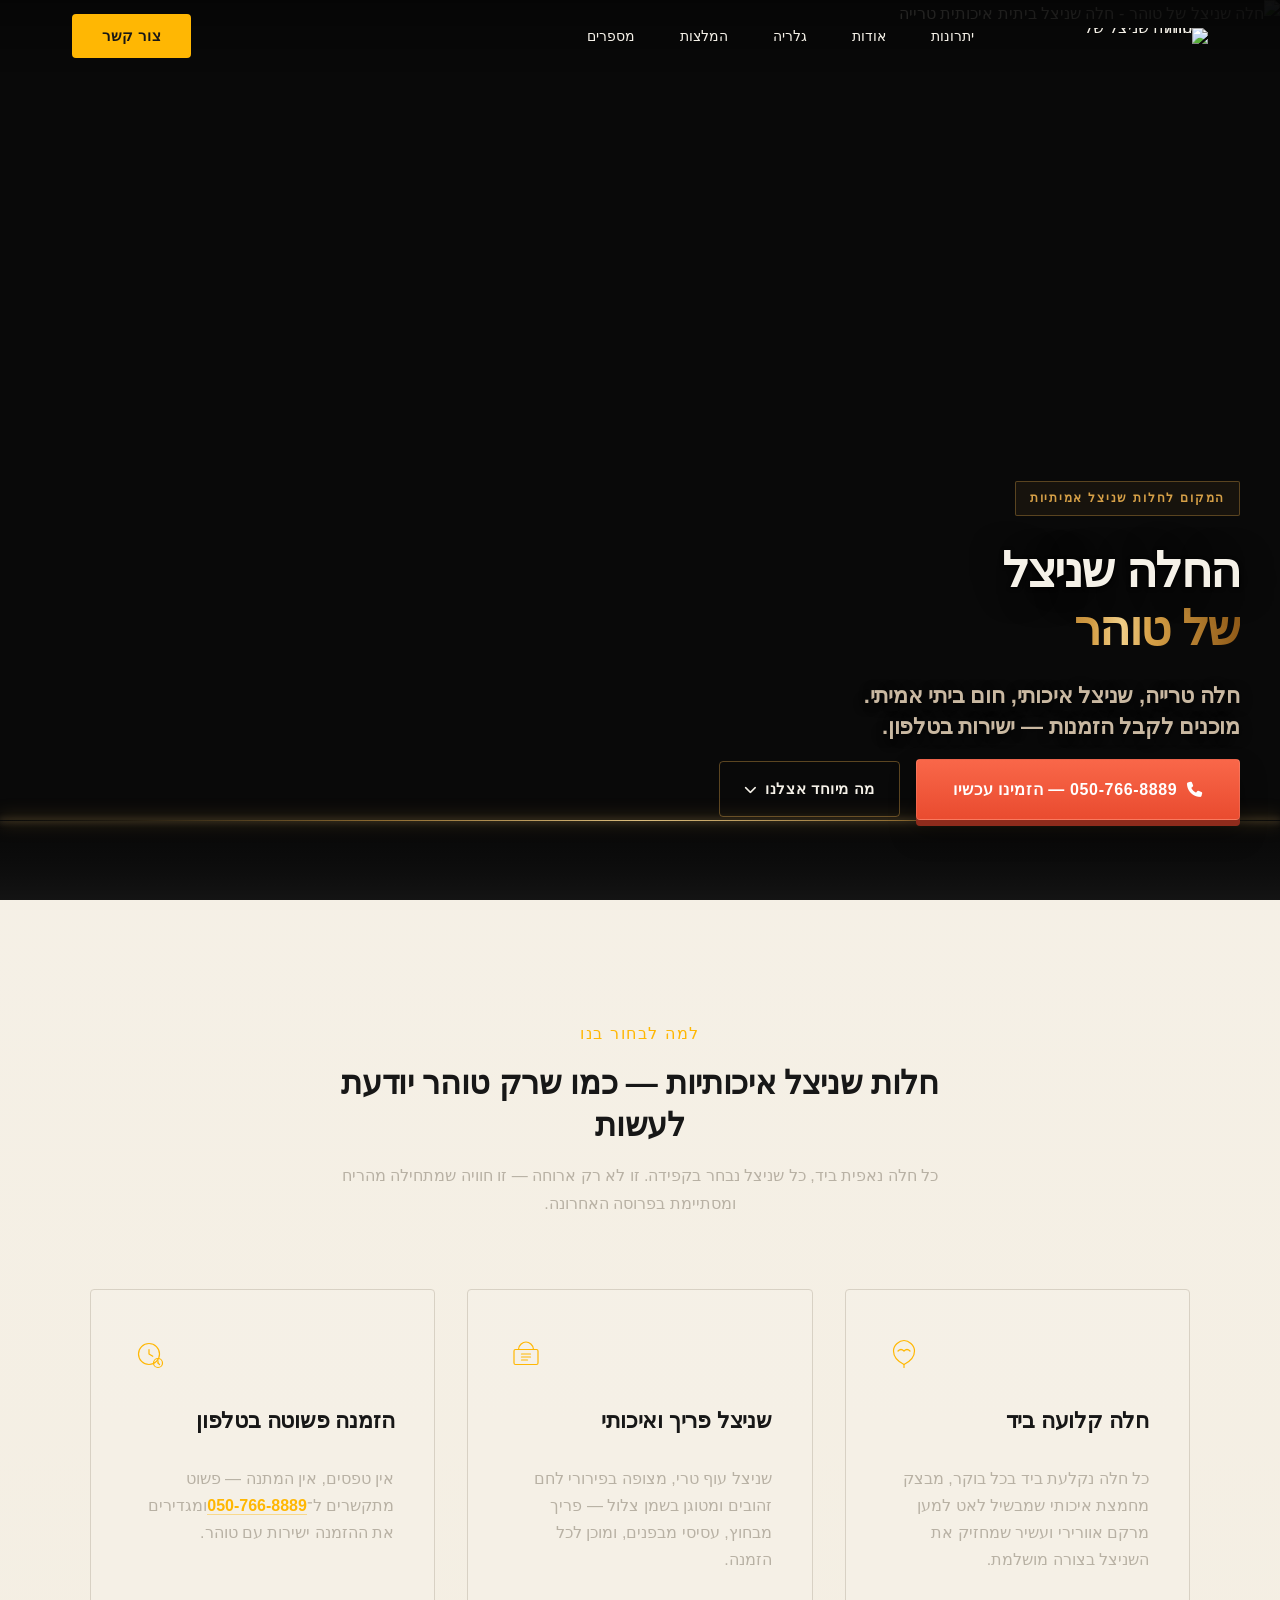
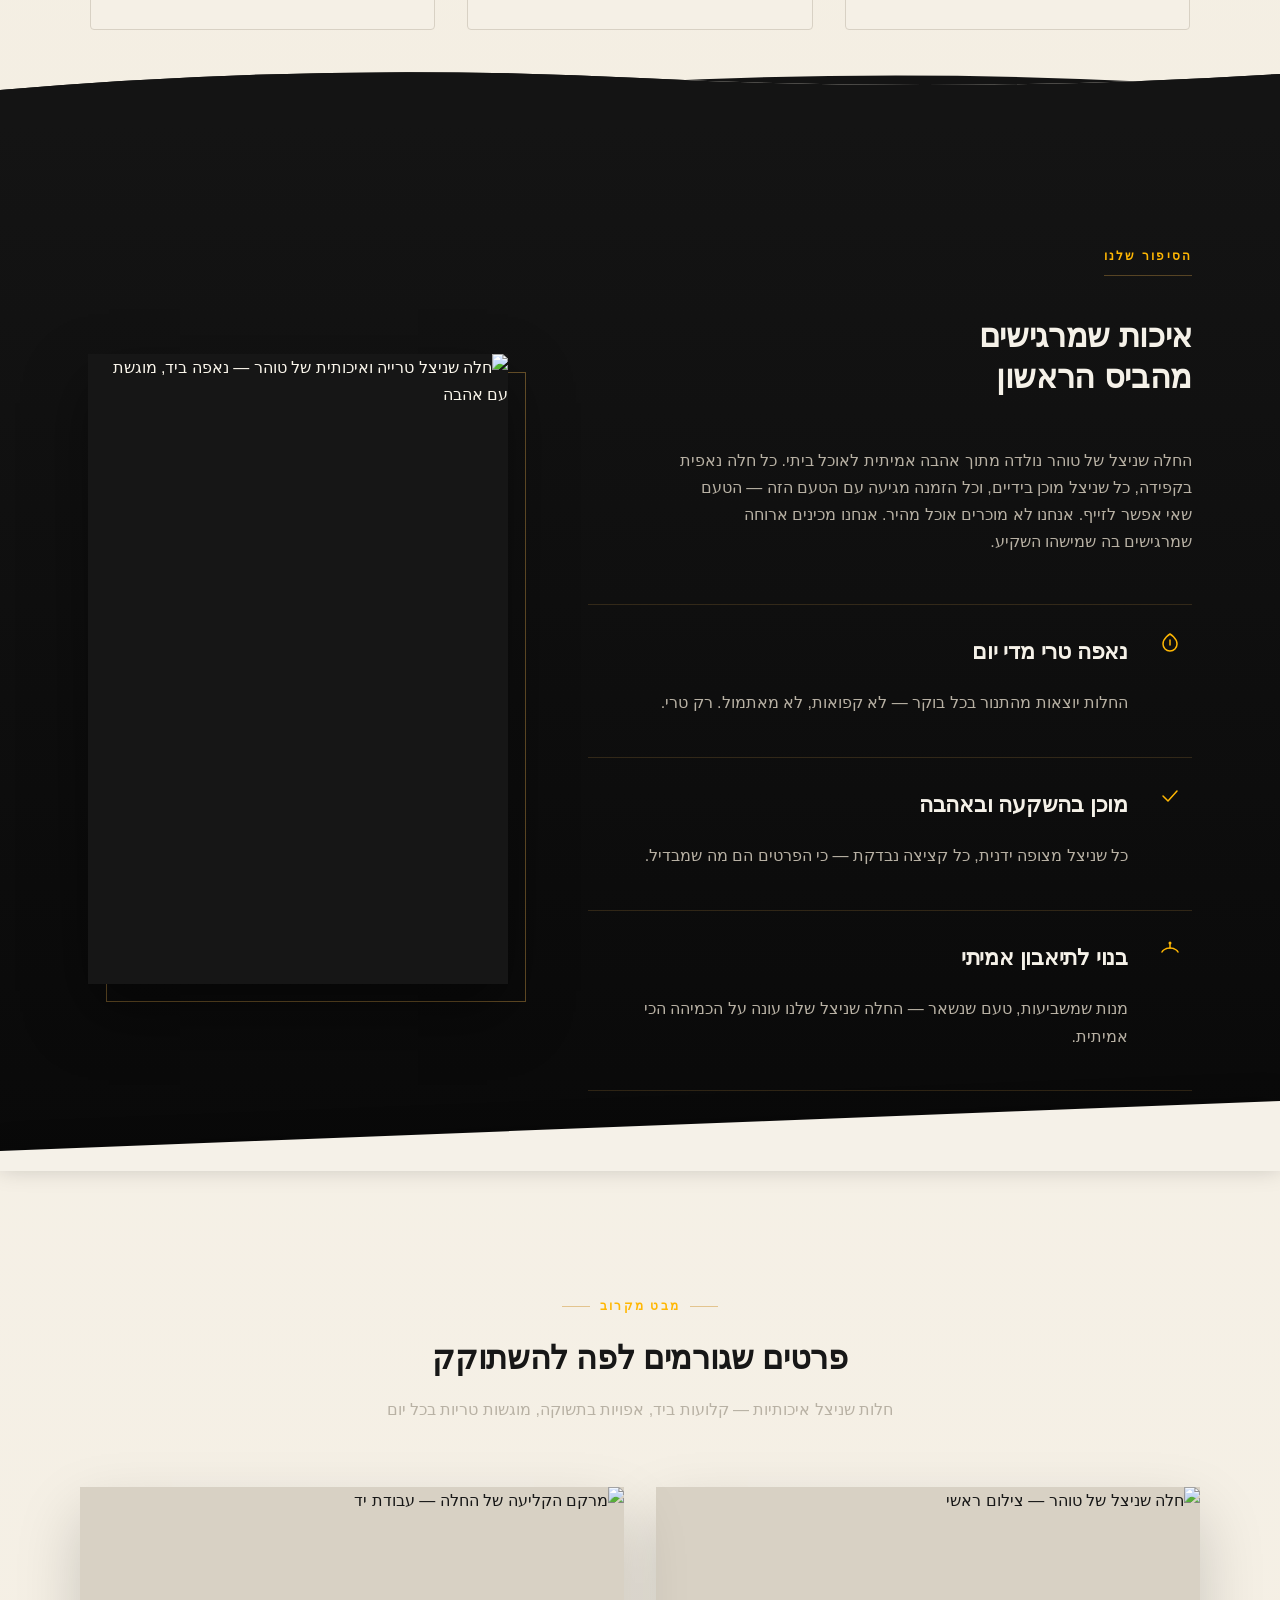
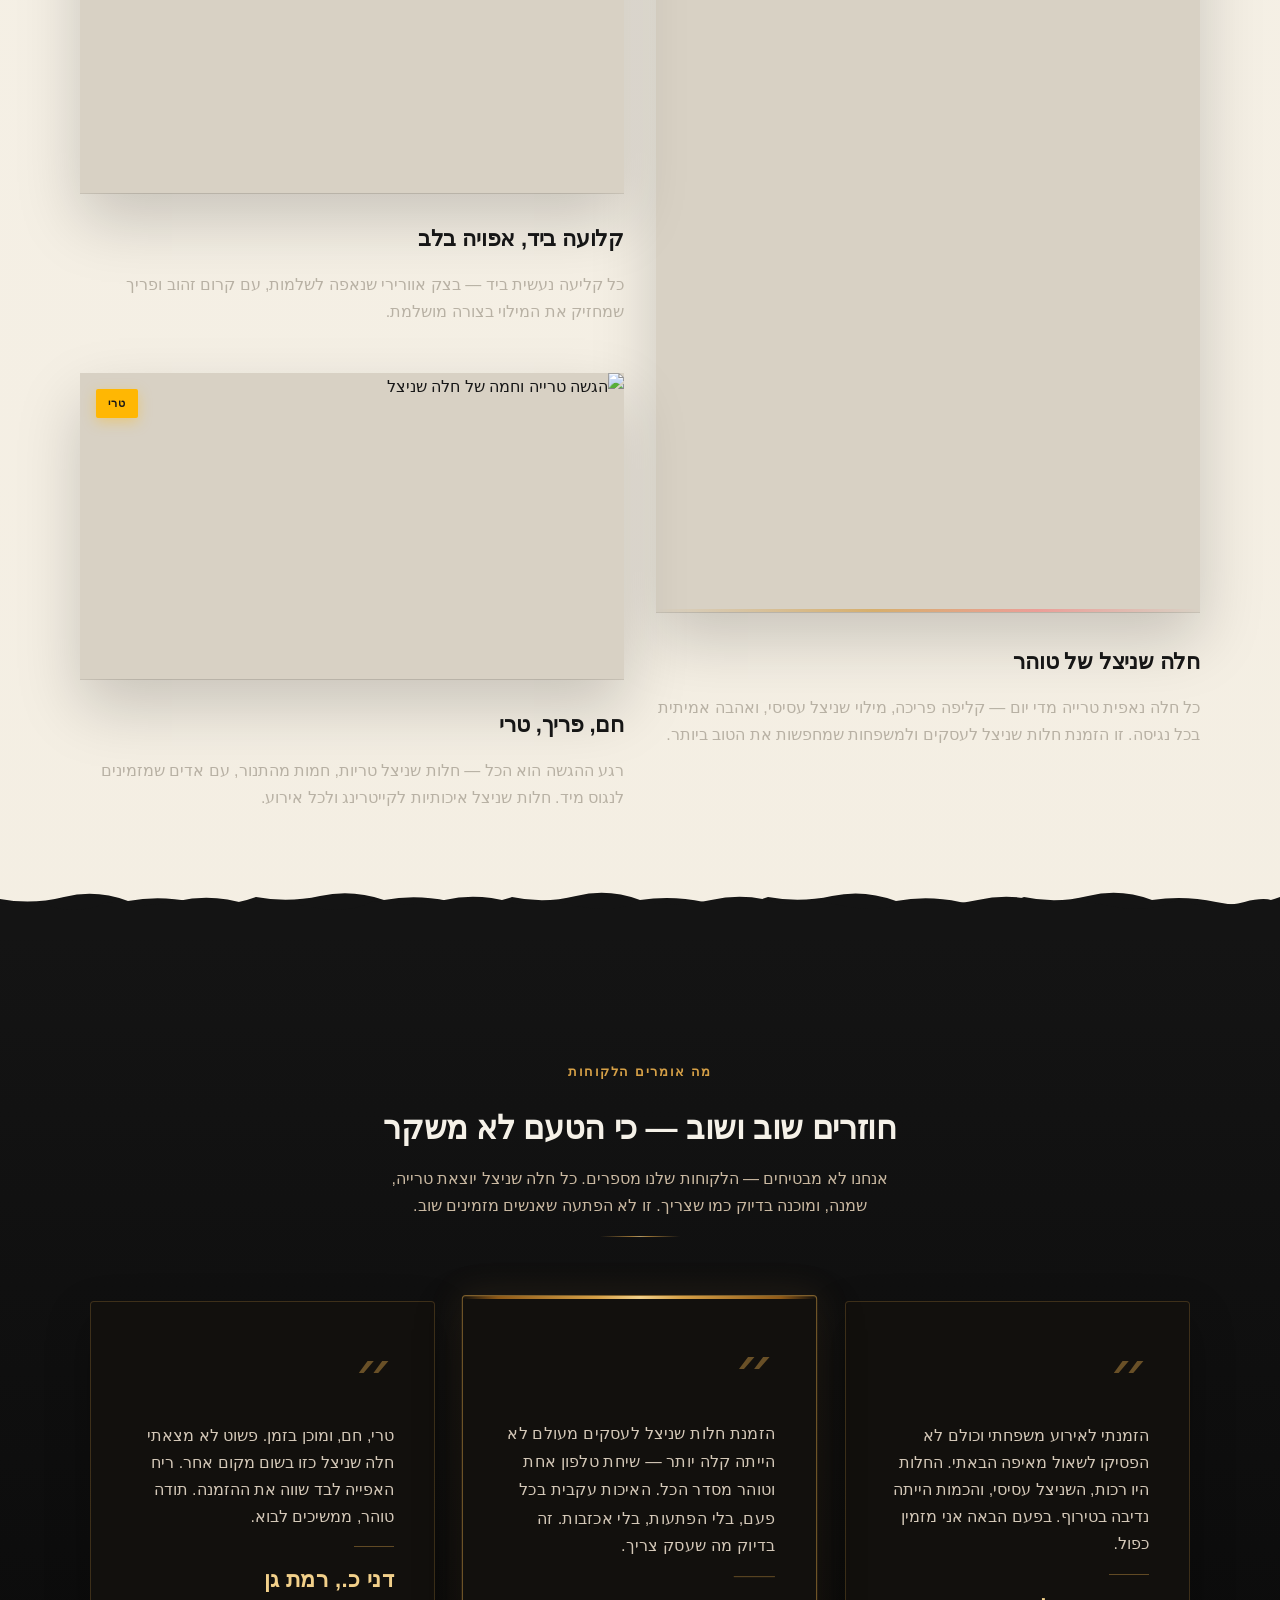
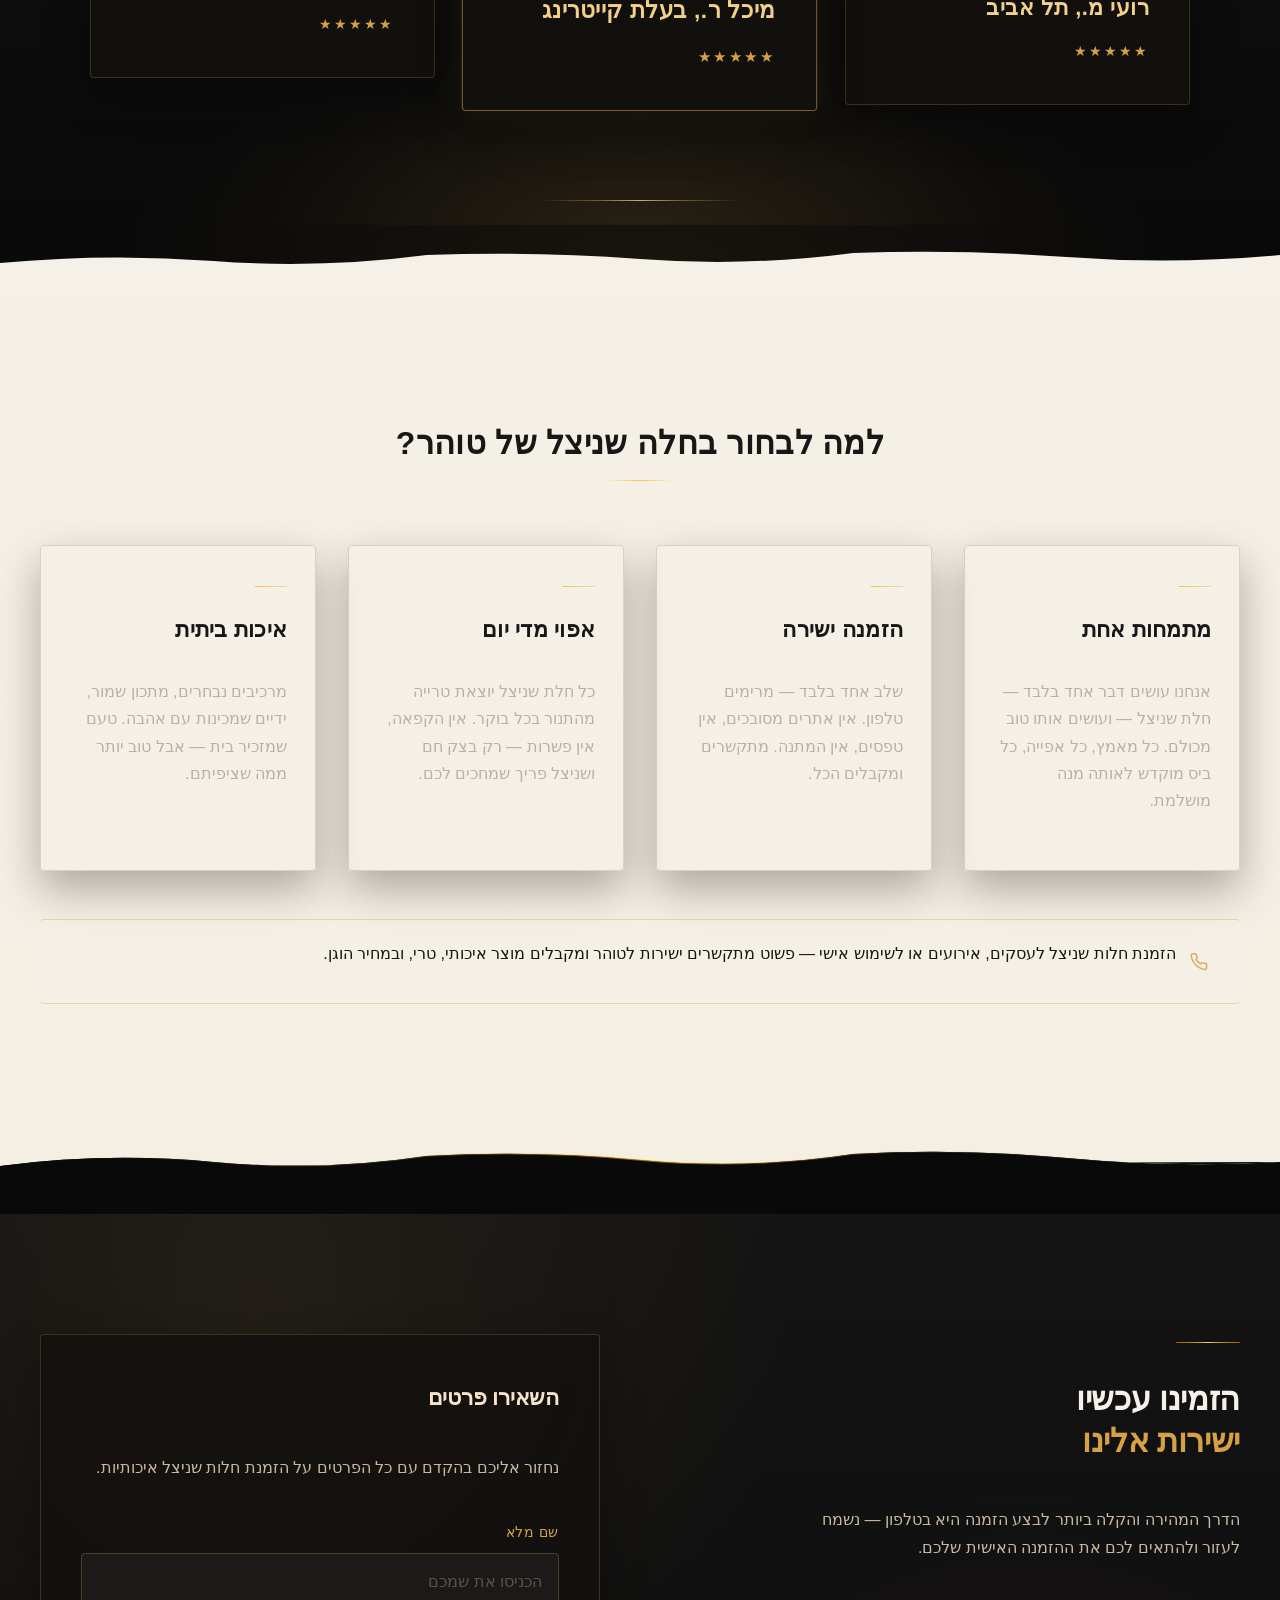
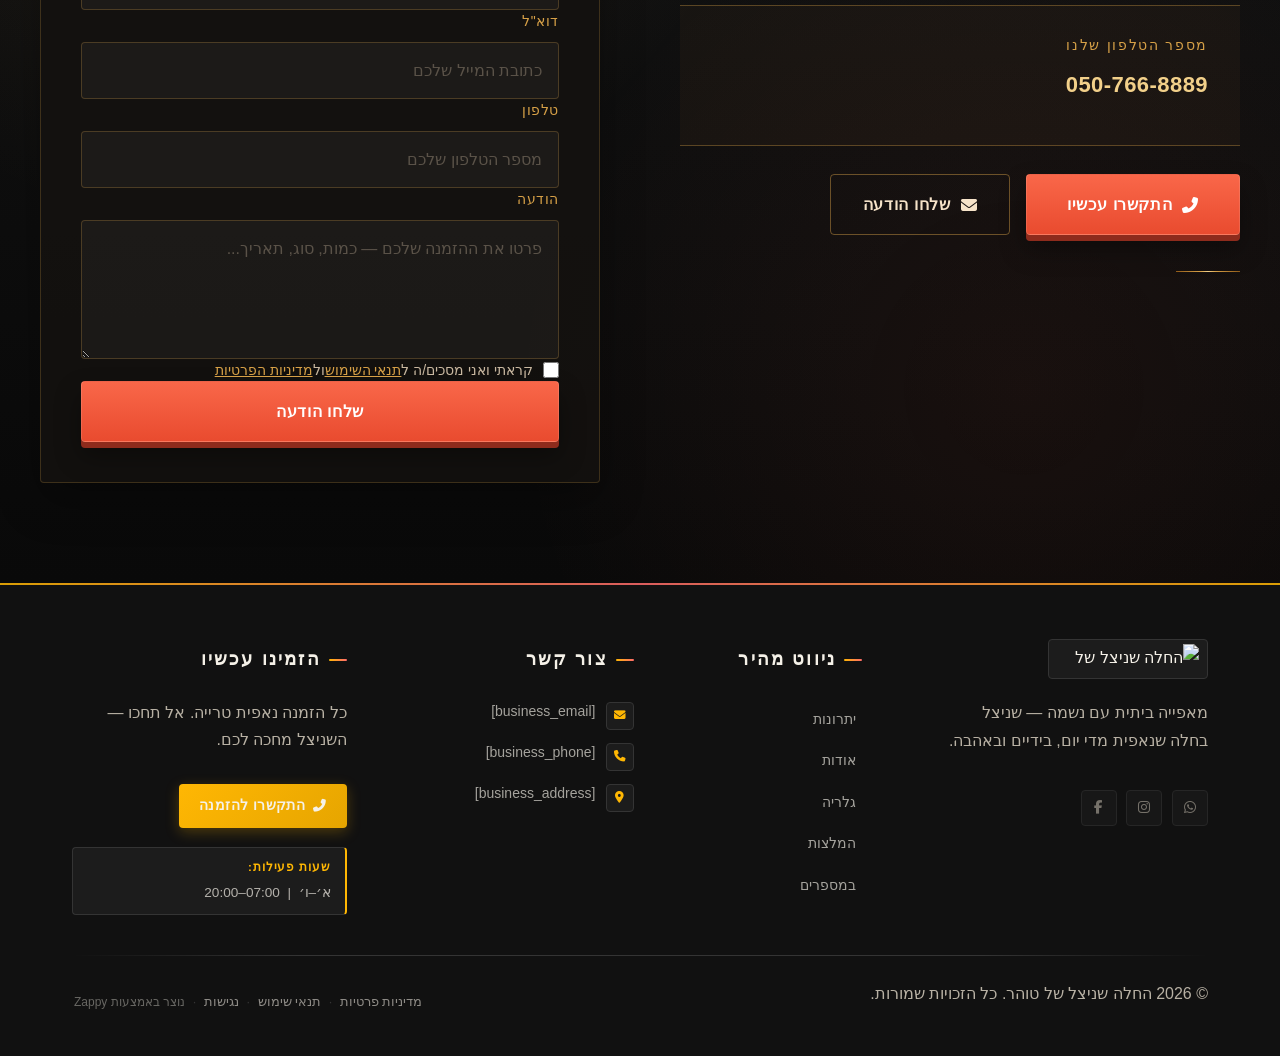
==== public/index.html @ bb857f39 "Background sync: Progressive GitHub Sync" ====
<!doctype html><html dir="rtl" lang="he"><head><meta charset="UTF-8"><meta content="width=device-width,initial-scale=1" name="viewport"><meta content="index, follow" name="robots"><title>הזמנת חלות שניצל לעסקים — החלה שניצל של טוהר</title><meta content="A premium challah schnitzel ordering page for &#39;Tohar&#39;s Schnitzel Challah&#39; – a bakery specializing in high-quality schnitzel challahs. The brand emphasizes quali" name="description"><meta content="הזמנת חלות שניצל לעסקים, חלות שניצל איכותיות לקייטרינג, אספקת חלות שניצל בכמויות גדולות, חלות שניצל" name="keywords"><link href="/assets/favicon.ico" rel="icon" type="image/x-icon"><link href="/assets/favicon-16x16.png" rel="icon" type="image/png" sizes="16x16"><link href="/assets/favicon-32x32.png" rel="icon" type="image/png" sizes="32x32"><link href="/assets/favicon-48x48.png" rel="icon" type="image/png" sizes="48x48"><link href="/assets/favicon-192x192.png" rel="icon" type="image/png" sizes="192x192"><link href="/assets/favicon-512x512.png" rel="icon" type="image/png" sizes="512x512"><link href="/assets/apple-touch-icon.png" rel="apple-touch-icon"><script>!function(){"use strict";var t="921bb6df-24d6-477a-8ef3-e7ccaa4b48f3",e="https://api.zappy5.com/api/analytics/track",a=18e5,n=2592e6,o=!0,i=!0,r=!0;var s=function(){var e="zappy_visitor_"+t,a=null;try{if(a=localStorage.getItem(e)){var o=JSON.parse(a),i=Date.now();if(i-o.created<n)return o.lastSeen=i,localStorage.setItem(e,JSON.stringify(o)),o.id}}catch(t){console.warn("Zappy Analytics: LocalStorage not available")}var r="zv_"+Date.now()+"_"+Math.random().toString(36).substr(2,9);try{localStorage.setItem(e,JSON.stringify({id:r,created:Date.now(),lastSeen:Date.now()}))}catch(t){}return r}(),c=function(){var e="zappy_session_"+t,n=null;try{if(n=sessionStorage.getItem(e)){var o=JSON.parse(n),i=Date.now();if(i-o.timestamp<a)return o.timestamp=i,sessionStorage.setItem(e,JSON.stringify(o)),o.id}}catch(t){console.warn("Zappy Analytics: SessionStorage not available")}var r="zs_"+Date.now()+"_"+Math.random().toString(36).substr(2,9);try{sessionStorage.setItem(e,JSON.stringify({id:r,timestamp:Date.now()}))}catch(t){}return r}();function l(a,n){n=n||{};var o={website_id:t,event_type:a,page_path:window.location.pathname,referrer:document.referrer||"direct",visitor_id:s,session_id:c,metadata:n};if(navigator.sendBeacon){var i=new Blob([JSON.stringify(o)],{type:"application/json"});navigator.sendBeacon(e,i)}else fetch(e,{method:"POST",headers:{"Content-Type":"application/json"},body:JSON.stringify(o),keepalive:!0}).catch(function(t){console.warn("Zappy Analytics: Failed to track event",t)})}o&&l("pageview",{title:document.title,url:window.location.href}),i&&document.addEventListener("click",function(t){var e=t.target;if("BUTTON"===e.tagName||e.closest("button")){var a="BUTTON"===e.tagName?e:e.closest("button");l("click",{element:"button",text:a.textContent.trim().substring(0,100),id:a.id||null,class:a.className||null})}else if("A"===e.tagName||e.closest("a")){var n="A"===e.tagName?e:e.closest("a");l("navigation",{element:"link",text:n.textContent.trim().substring(0,100),href:n.href,external:n.hostname!==window.location.hostname})}},!0),r&&document.addEventListener("submit",function(t){var e=t.target;l("form_submit",{form_id:e.id||null,form_name:e.name||null,form_action:e.action||null,form_method:e.method||"GET"})},!0);var d=Date.now();window.addEventListener("beforeunload",function(){l("page_unload",{time_on_page:Math.floor((Date.now()-d)/1e3),page_path:window.location.pathname})}),window.zappyAnalytics={track:l,getVisitorId:function(){return s},getSessionId:function(){return c}}}()</script><meta content="הזמנת חלות שניצל לעסקים — החלה שניצל של טוהר" property="og:title"><meta content="A premium challah schnitzel ordering page for &#39;Tohar&#39;s Schnitzel Challah&#39; – a bakery specializing in high-quality schnitzel challahs. The brand emphasizes quali" property="og:description"><meta content="summary_large_image" name="twitter:card"><meta content="הזמנת חלות שניצל לעסקים — החלה שניצל של טוהר" name="twitter:title"><meta content="A premium challah schnitzel ordering page for &#39;Tohar&#39;s Schnitzel Challah&#39; – a bakery specializing in high-quality schnitzel challahs. The brand emphasizes quali" name="twitter:description"><meta content="website" property="og:type"><meta content="he_IL" property="og:locale"><link href="https://cdnjs.cloudflare.com/ajax/libs/font-awesome/6.4.0/css/all.min.css" rel="stylesheet"><link href="/assets/favicon.ico" rel="icon" type="image/x-icon"><link href="/assets/favicon-16x16.png" rel="icon" type="image/png" sizes="16x16"><link href="/assets/favicon-32x32.png" rel="icon" type="image/png" sizes="32x32"><link href="/assets/favicon-48x48.png" rel="icon" type="image/png" sizes="48x48"><link href="/assets/favicon-192x192.png" rel="icon" type="image/png" sizes="192x192"><link href="/assets/favicon-512x512.png" rel="icon" type="image/png" sizes="512x512"><link href="/assets/apple-touch-icon.png" rel="apple-touch-icon"><link href="https://cdn.jsdelivr.net/npm/vanilla-cookieconsent@3/dist/cookieconsent.css" rel="stylesheet"><script src="https://cdn.jsdelivr.net/npm/vanilla-cookieconsent@3/dist/cookieconsent.umd.js"></script><script src="https://cdn.jsdelivr.net/gh/mickidum/acc_toolbar/acctoolbar/acctoolbar.min.js"></script><link href="/styles.css" rel="stylesheet"><style id="zappy-dropdown-submenu-styles">#navMenu li:has(.sub-menu),.nav-menu li:has(.sub-menu),.navbar li:has(.sub-menu),nav li:has(.sub-menu){position:relative}#navMenu .sub-menu,.nav-menu .sub-menu,.navbar .sub-menu,nav .sub-menu{display:block!important;position:absolute!important;top:100%;left:0;min-width:220px;background:#fff;border-radius:8px;box-shadow:0 8px 25px rgba(0,0,0,.15);padding:8px 0;opacity:0;visibility:hidden;transform:translateY(10px);transition:all .3s ease;z-index:1000;list-style:none;pointer-events:none}#navMenu li:hover>.sub-menu,.nav-menu li:hover>.sub-menu,.navbar li:hover>.sub-menu,nav li:hover>.sub-menu{opacity:1!important;visibility:visible!important;transform:translateY(0)!important;pointer-events:auto!important}.sub-menu li{list-style:none;margin:0;padding:0}.sub-menu a{display:block!important;padding:10px 16px!important;color:var(--text-dark,#333)!important;font-weight:500;text-decoration:none;white-space:nowrap;transition:background-color .2s}.sub-menu .zappy-nav-child>a{padding-left:28px!important;font-size:.9em!important;opacity:.85!important}[dir=rtl] .sub-menu .zappy-nav-child>a,html[lang=ar] .sub-menu .zappy-nav-child>a,html[lang=he] .sub-menu .zappy-nav-child>a{padding-left:10px!important;padding-right:28px!important}.sub-menu .zappy-nav-parent>a{font-weight:600!important}.sub-menu a:hover{background-color:#f5f5f5}[dir=rtl] .nav-menu .sub-menu,[dir=rtl] .navbar .sub-menu,[dir=rtl] nav .sub-menu,html[lang=ar] .nav-menu .sub-menu,html[lang=ar] .navbar .sub-menu,html[lang=ar] nav .sub-menu,html[lang=he] .nav-menu .sub-menu,html[lang=he] .navbar .sub-menu,html[lang=he] nav .sub-menu{left:auto!important;right:0!important}.sub-menu:empty,.sub-menu:not(:has(li)):not(:has(> a)),.sub-menu:not(:has(li:not(.zappy-hidden-menu-item))):not(:has(> a)){display:none!important;opacity:0!important;visibility:hidden!important;pointer-events:none!important}li:has(.menu-group-title):hover>.sub-menu{opacity:1!important;visibility:visible!important;transform:translateY(0)!important;pointer-events:auto!important}#navMenu>li>.menu-group-title,.nav-menu>li>.menu-group-title{display:inline-block;padding:.5rem 1rem;cursor:default;user-select:none}@media (max-width:768px){#navMenu .sub-menu,.nav-menu .sub-menu,.navbar .sub-menu,nav .sub-menu{position:static!important;transform:none!important;box-shadow:none!important;background:0 0!important;max-height:0;overflow:hidden;opacity:0;visibility:hidden;transition:max-height .3s ease,opacity .3s ease;padding:0!important;border-radius:0!important}#navMenu .sub-menu.mobile-expanded,.nav-menu .sub-menu.mobile-expanded,.navbar .sub-menu.mobile-expanded{max-height:none!important;overflow-y:visible!important;opacity:1!important;visibility:visible!important;padding:8px 0 8px 16px!important}[dir=rtl] .sub-menu.mobile-expanded,html[lang=he] .sub-menu.mobile-expanded{padding:8px 16px 8px 0!important}#navMenu li:hover>.sub-menu,.nav-menu li:hover>.sub-menu,.navbar li:hover>.sub-menu,nav li:hover>.sub-menu{opacity:0;visibility:hidden;pointer-events:none}#navMenu li>.sub-menu.mobile-expanded,.nav-menu li>.sub-menu.mobile-expanded,.navbar li>.sub-menu.mobile-expanded,nav li>.sub-menu.mobile-expanded{opacity:1!important;visibility:visible!important;pointer-events:auto!important}#navMenu li:has(.sub-menu),.nav-menu li:has(.sub-menu),.navbar li:has(.sub-menu),nav li:has(.sub-menu){display:flex!important;flex-wrap:wrap!important;align-items:center!important;position:relative!important;min-height:44px!important}#navMenu li:has(.sub-menu)>a,.nav-menu li:has(.sub-menu)>a,.navbar li:has(.sub-menu)>a,nav li:has(.sub-menu)>a{flex:1!important;min-width:0!important}#navMenu li:has(.sub-menu)>.menu-group-title,.nav-menu li:has(.sub-menu)>.menu-group-title,.navbar li:has(.sub-menu)>.menu-group-title,nav li:has(.sub-menu)>.menu-group-title{flex:1!important;min-width:0!important;padding:0!important;line-height:inherit!important}#navMenu li:has(.sub-menu)>.sub-menu,.nav-menu li:has(.sub-menu)>.sub-menu,.navbar li:has(.sub-menu)>.sub-menu,nav li:has(.sub-menu)>.sub-menu{flex-basis:100%!important;width:100%!important}#navMenu li:has(.sub-menu)>a [class*=arrow],#navMenu li:has(.sub-menu)>a [class*=chevron],.nav-menu li:has(.sub-menu)>a .fa-angle-down,.nav-menu li:has(.sub-menu)>a .fa-chevron-down,.nav-menu li:has(.sub-menu)>a [class*=arrow],.nav-menu li:has(.sub-menu)>a [class*=chevron],nav li:has(.sub-menu)>a [class*=arrow],nav li:has(.sub-menu)>a [class*=chevron]{display:none!important;visibility:hidden!important}.mobile-submenu-toggle{display:flex!important;align-items:center!important;justify-content:center!important;width:44px!important;height:auto!important;background:0 0!important;border:none!important;cursor:pointer!important;color:var(--text-light)!important;position:static!important;flex-shrink:0!important;align-self:stretch!important;z-index:2!important;padding:0!important;margin:0!important}.mobile-submenu-toggle::after{content:''!important;width:0!important;height:0!important;border-left:6px solid transparent!important;border-right:6px solid transparent!important;border-top:7px solid currentColor!important;transition:transform .3s ease!important}.mobile-submenu-toggle.expanded::after{transform:rotate(180deg)!important}.sub-menu a{padding:10px 0!important;display:block!important;color:var(--text-light)!important;white-space:normal!important}.sub-menu .zappy-nav-child>a{padding-left:28px!important;font-size:.9em!important;opacity:.85!important}[dir=rtl] .sub-menu .zappy-nav-child>a,html[lang=ar] .sub-menu .zappy-nav-child>a,html[lang=he] .sub-menu .zappy-nav-child>a{padding-left:0!important;padding-right:28px!important}.sub-menu .zappy-nav-parent>a{font-weight:600!important}#navMenu.active,.nav-menu.active{max-width:100vw!important;overflow-x:hidden!important;box-sizing:border-box!important}.navbar .sub-menu li a,.zappy-products-dropdown .sub-menu a,nav.navbar .sub-menu li a{color:var(--text-light)!important}}@media (min-width:769px){.mobile-submenu-toggle{display:none!important}}</style><style id="mobile-lang-menu-deployed-css">@media (max-width:768px){.lang-switcher,.nav-container .lang-switcher,.nav-cta-container .lang-switcher,.nav-ecommerce-icons .lang-switcher,.nav-icons-left .lang-switcher,.navbar .lang-switcher,.navbar .nav-cta-container .lang-switcher{display:none!important}.mobile-lang-menu{width:100%;border-top:1px solid rgba(128,128,128,.2);padding:8px 0 0 0;margin-top:8px}.mobile-lang-toggle{display:flex!important;align-items:center;justify-content:space-between;width:100%;padding:12px 16px;background:0 0;border:none;cursor:pointer;font-size:15px;color:inherit;font-family:inherit}.mobile-lang-toggle::after{content:'';display:inline-block;width:8px;height:8px;border-right:2px solid currentColor;border-bottom:2px solid currentColor;transform:rotate(45deg);transition:transform .3s ease;margin-left:8px}.mobile-lang-toggle.expanded::after{transform:rotate(-135deg)}.mobile-lang-options{max-height:0;overflow:hidden;transition:max-height .3s ease}.mobile-lang-options.expanded{max-height:300px}.mobile-lang-option{display:flex!important;align-items:center;gap:10px;padding:10px 24px;text-decoration:none;color:inherit;font-size:14px;font-family:inherit}.mobile-lang-option:hover{background:rgba(128,128,128,.1)}.mobile-lang-option.active{font-weight:600;opacity:.7;pointer-events:none}.mobile-lang-option img{width:20px;height:20px;border-radius:50%}}@media (min-width:769px){.mobile-lang-menu{display:none!important}}</style><style id="zappy-widget-visibility">#mic-access-tool-box,#mic-access-tool-general-button,#mic-init-access-tool #mic-access-tool-box,#mic-init-access-tool #mic-access-tool-general-button,#mic-init-access-tool .mic-access-tool-general-button,._access-icon,._access-menu,.mic-access-tool-box,.mic-access-tool-general-button,div[id*=mic-access-tool-box]{display:none!important;visibility:hidden!important;opacity:0!important;pointer-events:none!important}</style></head><body><nav class="navbar" dir="rtl"><button class="mobile-toggle" aria-label="Menu" id="mobileToggle"><svg viewBox="0 0 24 24" fill="none" height="24" width="24" class="hamburger-icon"><path d="M3 12h18M3 6h18M3 18h18" stroke="currentColor" stroke-width="2" stroke-linecap="round"></path></svg><svg viewBox="0 0 24 24" fill="none" height="24" width="24" class="close-icon" style="display:none"><path d="M18 6L6 18M6 6l12 12" stroke="currentColor" stroke-width="2" stroke-linecap="round"></path></svg></button><button class="phone-header-btn" aria-label="Call" data-phone="0507668889"><svg viewBox="0 0 24 24" fill="currentColor" height="20" width="20"><path d="M22 16.92v3a2 2 0 0 1-2.18 2 19.79 19.79 0 0 1-8.63-3.07 19.5 19.5 0 0 1-6-6 19.79 19.79 0 0 1-3.07-8.67A2 2 0 0 1 4.11 2h3a2 2 0 0 1 2 1.72 12.84 12.84 0 0 0 .7 2.81 2 2 0 0 1-.45 2.11L8.09 9.91a16 16 0 0 0 6 6l1.27-1.27a2 2 0 0 1 2.11-.45 12.84 12.84 0 0 0 2.81.7A2 2 0 0 1 22 16.92z"></path></svg></button><div class="nav-container"><div class="nav-right-group"><div class="nav-brand"><a href="/" class="logo-link"><img alt="החלה שניצל של טוהר" src="/assets/business-logo.webp" class="logo"></a></div><ul class="nav-menu" id="navMenu"><li><a href="#features">יתרונות</a></li><li><a href="#about">אודות</a></li><li><a href="#gallery">גלריה</a></li><li><a href="#testimonials">המלצות</a></li><li><a href="#stats">מספרים</a></li></ul></div><div class="nav-cta-container"><a href="#contact" class="nav-cta-btn">צור קשר</a></div></div></nav><script>window.addEventListener("load",function(){const e=document.querySelector(".navbar, nav, header");if(!e)return void console.log("[Navbar] Navbar element not found");let t=document.getElementById("mobileToggle")||document.querySelector(".mobile-toggle")||document.querySelector(".hamburger")||document.querySelector(".hamburger-menu")||document.querySelector(".menu-toggle")||document.querySelector(".burger-menu")||document.querySelector('[aria-label="Menu"]')||document.querySelector('[aria-label="תפריט"]');const o=document.querySelector(".phone-header-btn"),n=window.getComputedStyle(e);let r=n.backgroundColor;if(console.log("[Navbar] Initial navbar background:",r),"transparent"===r||"rgba(0, 0, 0, 0)"===r||r.startsWith("rgba")&&r.includes(", 0)")){const e=n.backgroundImage;if(e&&"none"!==e)console.log("[Navbar] Navbar has background image/gradient, using dark text"),r="rgb(240, 240, 240)";else{const e=window.getComputedStyle(document.body).backgroundColor;console.log("[Navbar] Navbar transparent, using body background:",e),r=e}}const i=r.match(/\d+/g);if(i&&i.length>=3){const e=(.299*parseInt(i[0])+.587*parseInt(i[1])+.114*parseInt(i[2]))/255;console.log("[Navbar] Mobile button colors preserved from Claude CSS (luminance:",e.toFixed(2)+")");const n=document.createElement("style");n.id="zappy-mobile-nav-fix";document.documentElement.lang;document.documentElement.dir,n.textContent='\n        /* Hide mobile buttons on desktop, show only on mobile */\n        @media (min-width: 769px) {\n          .mobile-toggle,\n          .phone-header-btn {\n            display: none !important;\n          }\n        }\n        \n        /* Show and position mobile buttons correctly on mobile */\n        @media (max-width: 768px) {\n          .mobile-toggle,\n          .phone-header-btn {\n            position: absolute !important;\n            top: 50% !important;\n            transform: translateY(-50%) !important;\n            z-index: 1001 !important;\n            display: flex !important;\n            align-items: center !important;\n            justify-content: center !important;\n            width: 36px !important;\n            height: 36px !important;\n            border-radius: 50% !important;\n            border: none !important;\n            cursor: pointer !important;\n            padding: 6px !important;\n            background: none !important;\n            color: var(--nav-text, var(--text-light)) !important;\n          }\n          \n          /* LTR positioning (default): hamburger LEFT, phone RIGHT */\n          html:not([dir="rtl"]):not([lang="he"]):not([lang="ar"]) .mobile-toggle,\n          html[dir="ltr"] .mobile-toggle {\n            left: 12px !important;\n            right: auto !important;\n          }\n          html:not([dir="rtl"]):not([lang="he"]):not([lang="ar"]) .phone-header-btn,\n          html[dir="ltr"] .phone-header-btn {\n            right: 12px !important;\n            left: auto !important;\n          }\n          \n          /* RTL positioning: hamburger RIGHT, phone LEFT */\n          html[dir="rtl"] .mobile-toggle,\n          html[lang="he"] .mobile-toggle,\n          html[lang="ar"] .mobile-toggle {\n            right: 12px !important;\n            left: auto !important;\n          }\n          html[dir="rtl"] .phone-header-btn,\n          html[lang="he"] .phone-header-btn,\n          html[lang="ar"] .phone-header-btn {\n            left: 12px !important;\n            right: auto !important;\n          }\n          \n          /* CRITICAL: Ensure nav-container has min-height on mobile */\n          /* All children are positioned absolutely/fixed on mobile, so height:auto collapses to 0 */\n          .nav-container {\n            min-height: 70px !important;\n            position: relative !important;\n          }\n          \n          /* Ensure SVG icons are properly sized and inherit color */\n          .mobile-toggle svg,\n          .phone-header-btn svg {\n            width: 24px !important;\n            height: 24px !important;\n            /* Don\'t force display - let JavaScript control hamburger/close toggle */\n          }\n          \n          /* Reset nav-cta-container on mobile - remove desktop box-shadow/padding */\n          /* that creates a visible ghost box when CTA button is hidden */\n          .nav-cta-container {\n            box-shadow: none !important;\n            padding: 0 !important;\n          }\n          \n          /* Hide nav-cta-container entirely on mobile when there\'s no lang-switcher */\n          /* (only the CTA button is inside, and it\'s hidden on mobile) */\n          .nav-cta-container:not(:has(.lang-switcher)) {\n            display: none !important;\n          }\n          \n          /* CRITICAL: Prevent hero image fade gradient from bleeding over headline text */\n          /* The .image-fade-gradient has bottom: -30px (extends below parent) */\n          /* On mobile stacked layout, this overlaps the h1 text below the image */\n          .hero-image-column {\n            overflow: hidden !important;\n          }\n          .image-fade-gradient {\n            bottom: 0 !important;\n          }\n          \n          /* Hide desktop language switcher on mobile - hamburger menu handles it */\n          /* High specificity to override stored CSS */\n          .lang-switcher,\n          .nav-cta-container .lang-switcher,\n          .nav-container .lang-switcher,\n          .navbar .lang-switcher,\n          .navbar .nav-cta-container .lang-switcher {\n            display: none !important;\n          }\n        }\n      ';const r=document.getElementById("zappy-mobile-nav-fix");r&&r.remove(),document.head.appendChild(n),console.log("[Navbar] Critical CSS injected for mobile nav positioning");const l=window.innerWidth<=768;if(t){const e=t.querySelector(".hamburger-icon"),o=t.querySelector(".close-icon");e&&(e.style.setProperty("width","24px","important"),e.style.setProperty("height","24px","important"),e.style.setProperty("display","block","important")),o&&(o.style.setProperty("width","24px","important"),o.style.setProperty("height","24px","important"),o.style.setProperty("display","none","important")),l?(t.style.setProperty("position","absolute","important"),t.style.setProperty("top","50%","important"),t.style.setProperty("transform","translateY(-50%)","important"),t.style.setProperty("z-index","1001","important"),t.style.removeProperty("left"),t.style.removeProperty("right"),console.log("[Navbar] Mobile toggle positioning applied (mobile viewport)")):(t.style.removeProperty("position"),t.style.removeProperty("top"),t.style.removeProperty("transform"),t.style.removeProperty("z-index"),t.style.removeProperty("left"),t.style.removeProperty("right"),console.log("[Navbar] Desktop viewport - cleared mobile toggle inline positioning"))}if(o){const e=o.querySelector("svg");e&&(e.style.width="24px",e.style.height="24px",e.setAttribute("width","24"),e.setAttribute("height","24")),l?(o.style.setProperty("position","absolute","important"),o.style.setProperty("top","50%","important"),o.style.setProperty("transform","translateY(-50%)","important"),o.style.setProperty("z-index","1001","important"),o.style.removeProperty("left"),o.style.removeProperty("right"),console.log("[Navbar] Phone button positioning applied (mobile viewport)")):(o.style.removeProperty("position"),o.style.removeProperty("top"),o.style.removeProperty("transform"),o.style.removeProperty("z-index"),o.style.removeProperty("left"),o.style.removeProperty("right"),console.log("[Navbar] Desktop viewport - cleared phone button inline positioning"))}}else console.log("[Navbar] Could not parse background color:",r);t=document.getElementById("mobileToggle")||document.querySelector(".mobile-toggle")||document.querySelector(".hamburger")||document.querySelector(".hamburger-menu")||document.querySelector(".menu-toggle")||document.querySelector(".burger-menu")||document.querySelector('[aria-label="Menu"]')||document.querySelector('[aria-label="תפריט"]');const l=document.getElementById("navMenu")||document.querySelector(".nav-menu")||document.querySelector(".nav-links")||document.querySelector("nav ul:not(.submenu)");if(!t||!l)return void console.log("[Navbar] Mobile toggle or menu not found:",{toggle:!!t,menu:!!l});l.id||(l.id="navMenu"),console.log("[Navbar] Initializing mobile menu...");const a=t.cloneNode(!0);t.parentNode.replaceChild(a,t),a.addEventListener("click",function(e){e.preventDefault(),e.stopPropagation();const t=this.querySelector(".hamburger-icon"),o=this.querySelector(".close-icon");l.classList.contains("active")?(l.classList.remove("active"),t&&t.style.setProperty("display","block","important"),o&&o.style.setProperty("display","none","important"),document.body.style.overflow="",console.log("[Navbar] Menu closed")):(l.classList.add("active"),t&&t.style.setProperty("display","none","important"),o&&o.style.setProperty("display","block","important"),document.body.style.overflow="hidden",console.log("[Navbar] Menu opened"))}),l.querySelectorAll("a").forEach(function(e){e.addEventListener("click",function(){if("#"===this.getAttribute("href"))return;const e=a.querySelector(".hamburger-icon"),t=a.querySelector(".close-icon");l.classList.remove("active"),e&&e.style.setProperty("display","block","important"),t&&t.style.setProperty("display","none","important"),document.body.style.overflow="",console.log("[Navbar] Menu closed (link clicked)")})});var s=l.querySelectorAll(".dropdown-toggle");s.forEach(function(e){e.addEventListener("click",function(e){e.preventDefault(),e.stopPropagation();var t=this.closest(".nav-dropdown");t&&(t.parentNode.querySelectorAll(".nav-dropdown.open").forEach(function(e){e!==t&&e.classList.remove("open")}),t.classList.toggle("open"),console.log("[Navbar] Dropdown toggled:",t.classList.contains("open")?"open":"closed"))})}),document.addEventListener("click",function(e){e.target.closest(".nav-dropdown")||document.querySelectorAll(".nav-dropdown.open").forEach(function(e){e.classList.remove("open")})}),console.log("[Navbar] Dropdown handlers initialized for "+s.length+" dropdowns"),o&&o.addEventListener("click",function(){const e=document.querySelectorAll('a[href^="tel:"]'),t=e.length>0?e[0].getAttribute("href").replace("tel:",""):"[business_phone]";window.location.href="tel:"+t,console.log("[Navbar] Phone button clicked")}),console.log("[Navbar] Mobile menu initialized successfully");const p=function(){const e=document.querySelector(".whatsapp-float");e&&(window.innerWidth>=769?(e.style.setProperty("display","none","important"),e.style.setProperty("visibility","hidden","important"),e.style.setProperty("opacity","0","important"),e.style.setProperty("pointer-events","none","important"),console.log("[WhatsApp] Button hidden on desktop")):(e.style.removeProperty("display"),e.style.removeProperty("visibility"),e.style.removeProperty("opacity"),e.style.removeProperty("pointer-events"),console.log("[WhatsApp] Button visible on mobile")))};let c;p(),window.addEventListener("resize",function(){clearTimeout(c),c=setTimeout(p,100)})})</script><main><section class="index-hero-section" data-layout-spec="בית-hero" dir="rtl" id="hero" data-hero-type="fullscreen-scrim"><div class="index-hero-bg"><img alt="חלה שניצל של טוהר - חלה שניצל ביתית איכותית טרייה" src="/assets/site-index-hero-image-1.webp" data-context="Moody cinematic close-up of a golden challah schnitzel bread on a dark wooden tabletop. The challah is freshly baked with a glossy braided crust, golden-brown color, and crispy schnitzel filling visible through a cross-section cut. Steam rises gently from the warm bread. Rich, dramatic food photography with dark background, warm amber lighting from the side, bokeh depth of field, premium restaurant-quality food styling. The image conveys indulgence, craftsmanship, and late-night craving. Dark tabletop, moody shadows, saffron and warm gold tones." data-placeholder="index-hero-image-1" height="700" width="1200" class="index-hero-img" data-hero-bg="true"></div><div class="index-hero-scrim" aria-hidden="true"></div><div class="index-hero-content"><div class="index-hero-inner"><span class="index-hero-label">המקום לחלות שניצל אמיתיות</span><h1 class="index-hero-h1">החלה שניצל<br><span class="index-hero-h1-accent">של טוהר</span></h1><h3 class="index-hero-subtitle">חלה טרייה, שניצל איכותי, חום ביתי אמיתי.<br>מוכנים לקבל הזמנות — ישירות בטלפון.</h3><div class="index-hero-ctas"><a href="tel:0507668889" class="index-hero-btn-primary"><i class="fa fa-phone" aria-hidden="true"></i>‎050-766-8889 — הזמינו עכשיו</a><a href="#what-makes-us-special" class="index-hero-btn-ghost">מה מיוחד אצלנו<i class="fa fa-chevron-down" aria-hidden="true"></i></a></div></div></div><div class="index-hero-divider-wrapper" aria-hidden="true"><div class="index-hero-gold-line"></div><svg viewBox="0 0 1200 72" aria-hidden="true" xmlns="http://www.w3.org/2000/svg" data-no-icon-edit="true" preserveAspectRatio="none"><defs><linearGradient id="heroFadeGrad" x1="0" x2="0" y1="0" y2="1"><stop offset="0%" stop-color="rgba(9,9,9,0)"></stop><stop offset="100%" stop-color="#141414"></stop></linearGradient></defs><rect height="72" width="1200" x="0" y="0" fill="url(#heroFadeGrad)"></rect></svg></div></section><section class="index-features-section" data-layout-spec="בית-features" dir="rtl" id="features"><div class="index-features-container"><div class="index-features-intro"><p class="index-features-eyebrow">למה לבחור בנו</p><h2 class="index-features-heading">חלות שניצל איכותיות — כמו שרק טוהר יודעת לעשות</h2><p class="index-features-subtext">כל חלה נאפית ביד, כל שניצל נבחר בקפידה. זו לא רק ארוחה — זו חוויה שמתחילה מהריח ומסתיימת בפרוסה האחרונה.</p></div><div class="index-features-grid"><article class="index-features-card"><div class="index-features-card-icon"><svg viewBox="0 0 48 48" aria-hidden="true" xmlns="http://www.w3.org/2000/svg" data-element-type="icon" data-icon-type="svg" fill="none" height="36" width="36" stroke="currentColor" stroke-linecap="round" stroke-linejoin="round" stroke-width="1.6"><path d="M24 6 C18 6 10 12 10 20 C10 28 16 34 24 38 C32 34 38 28 38 20 C38 12 30 6 24 6Z"></path><path d="M16 20 Q20 16 24 20 Q28 16 32 20"></path><line x1="24" x2="24" y1="38" y2="42"></line></svg></div><div class="index-features-card-content"><h3>חלה קלועה ביד</h3><p>כל חלה נקלעת ביד בכל בוקר, מבצק מחמצת איכותי שמבשיל לאט למען מרקם אוורירי ועשיר שמחזיק את השניצל בצורה מושלמת.</p></div></article><article class="index-features-card"><div class="index-features-card-icon"><svg viewBox="0 0 48 48" aria-hidden="true" xmlns="http://www.w3.org/2000/svg" data-element-type="icon" data-icon-type="svg" fill="none" height="36" width="36" stroke="currentColor" stroke-linecap="round" stroke-linejoin="round" stroke-width="1.6"><rect height="20" width="32" x="8" y="18" rx="2"></rect><path d="M14 18 C14 12 20 8 24 8 C28 8 34 12 34 18"></path><line x1="18" x2="30" y1="28" y2="28"></line><line x1="18" x2="30" y1="24" y2="24"></line><line x1="18" x2="26" y1="32" y2="32"></line></svg></div><div class="index-features-card-content"><h3>שניצל פריך ואיכותי</h3><p>שניצל עוף טרי, מצופה בפירורי לחם זהובים ומטוגן בשמן צלול — פריך מבחוץ, עסיסי מבפנים, ומוכן לכל הזמנה.</p></div></article><article class="index-features-card"><div class="index-features-card-icon"><svg viewBox="0 0 48 48" aria-hidden="true" xmlns="http://www.w3.org/2000/svg" data-element-type="icon" data-icon-type="svg" fill="none" height="36" width="36" stroke="currentColor" stroke-linecap="round" stroke-linejoin="round" stroke-width="1.6"><rect height="28" width="28" x="10" y="10" rx="14"></rect><path d="M24 18 L24 24 L29 27"></path><circle cx="36" cy="36" fill="none" r="6"></circle><line x1="36" x2="36" y1="33" y2="36"></line><line x1="36" x2="38" y1="36" y2="38"></line></svg></div><div class="index-features-card-content"><h3>הזמנה פשוטה בטלפון</h3><p>אין טפסים, אין המתנה — פשוט מתקשרים ל־<a href="tel:0507668889" class="index-features-phone-link" dir="ltr">050-766-8889</a>ומגדירים את ההזמנה ישירות עם טוהר.</p></div></article></div></div><div class="index-features-divider-wrapper"><svg viewBox="0 0 1200 72" aria-hidden="true" xmlns="http://www.w3.org/2000/svg" data-no-icon-edit="true" preserveAspectRatio="none"><path d="M0,36 Q300,8 600,24 T1200,20 L1200,36 Q900,12 600,28 T0,36Z" fill="#141414"></path><path d="M0,72 L0,36 Q300,8 600,24 T1200,20 L1200,72 Z" fill="#141414"></path></svg></div></section><section class="index-about-section" data-layout-spec="בית-about" dir="rtl" id="about"><div class="index-about-container"><div class="index-about-content"><div class="index-about-label">הסיפור שלנו</div><h2 class="index-about-heading">איכות שמרגישים<br>מהביס הראשון</h2><p class="index-about-paragraph">החלה שניצל של טוהר נולדה מתוך אהבה אמיתית לאוכל ביתי. כל חלה נאפית בקפידה, כל שניצל מוכן בידיים, וכל הזמנה מגיעה עם הטעם הזה — הטעם שאי אפשר לזייף. אנחנו לא מוכרים אוכל מהיר. אנחנו מכינים ארוחה שמרגישים בה שמישהו השקיע.</p><div class="index-about-promises"><div class="index-about-promise-item"><div class="index-about-promise-icon"><svg viewBox="0 0 22 22" aria-hidden="true" xmlns="http://www.w3.org/2000/svg" data-element-type="icon" data-icon-type="svg" fill="none" height="22" width="22"><path d="M11 2C11 2 4 6 4 12C4 15.866 7.134 19 11 19C14.866 19 18 15.866 18 12C18 6 11 2 11 2Z" stroke="currentColor" stroke-width="1.5" stroke-linejoin="round"></path><path d="M11 8V13" stroke="currentColor" stroke-width="1.5" stroke-linecap="round"></path></svg></div><div class="index-about-promise-text"><h3>נאפה טרי מדי יום</h3><p>החלות יוצאות מהתנור בכל בוקר — לא קפואות, לא מאתמול. רק טרי.</p></div></div><div class="index-about-promise-item"><div class="index-about-promise-icon"><svg viewBox="0 0 22 22" aria-hidden="true" xmlns="http://www.w3.org/2000/svg" data-element-type="icon" data-icon-type="svg" fill="none" height="22" width="22"><path d="M4 11L9 16L18 6" stroke="currentColor" stroke-width="1.5" stroke-linecap="round" stroke-linejoin="round"></path></svg></div><div class="index-about-promise-text"><h3>מוכן בהשקעה ובאהבה</h3><p>כל שניצל מצופה ידנית, כל קציצה נבדקת — כי הפרטים הם מה שמבדיל.</p></div></div><div class="index-about-promise-item"><div class="index-about-promise-icon"><svg viewBox="0 0 22 22" aria-hidden="true" xmlns="http://www.w3.org/2000/svg" data-element-type="icon" data-icon-type="svg" fill="none" height="22" width="22"><path d="M3 14C3 14 5 10 11 10C17 10 19 14 19 14" stroke="currentColor" stroke-width="1.5" stroke-linecap="round"></path><path d="M11 10V6" stroke="currentColor" stroke-width="1.5" stroke-linecap="round"></path><circle cx="11" cy="5" fill="currentColor" r="1.5"></circle></svg></div><div class="index-about-promise-text"><h3>בנוי לתיאבון אמיתי</h3><p>מנות שמשביעות, טעם שנשאר — החלה שניצל שלנו עונה על הכמיהה הכי אמיתית.</p></div></div></div></div><div class="index-about-image-col"><div class="index-about-image-frame"><div class="index-about-image-inner"><img alt="חלה שניצל טרייה ואיכותית של טוהר — נאפה ביד, מוגשת עם אהבה" src="/assets/site-index-about-image-1.webp" data-context="A dramatic close-up of a freshly baked challah schnitzel on a dark wooden surface. The image shows the golden braided challah bread texture with a crispy schnitzel inside, steam rising gently, sesame seeds glistening, with warm cinematic lighting that emphasizes the crust texture, crumb, and crispy coating. Premium food photography, dark moody background, intimate and tactile." data-placeholder="index-about-image-1" height="780" width="520"></div><div class="index-about-image-outline" aria-hidden="true"></div></div></div></div><div class="index-about-divider-wrapper"><svg viewBox="0 0 1200 80" aria-hidden="true" xmlns="http://www.w3.org/2000/svg" data-no-icon-edit="true" preserveAspectRatio="none"><path d="M0,80 L0,60 L1200,10 L1200,80 Z" fill="#F5F1E8"></path></svg></div></section><section class="index-gallery-section" data-layout-spec="בית-gallery" dir="rtl" id="gallery"><div class="index-gallery-container"><div class="index-gallery-header"><span class="index-gallery-eyebrow">מבט מקרוב</span><h2 class="index-gallery-title">פרטים שגורמים לפה להשתוקק</h2><p class="index-gallery-subtitle">חלות שניצל איכותיות — קלועות ביד, אפויות בתשוקה, מוגשות טריות בכל יום</p></div><div class="index-gallery-grid"><article class="index-gallery-tile index-gallery-tile--large"><div class="index-gallery-img-wrap"><img alt="חלה שניצל של טוהר — צילום ראשי" src="/assets/site-index-gallery-image-1.webp" data-context="Full hero shot of a golden schnitzel challah bread — a braided challah loaf with a crispy golden-brown schnitzel filling, sliced open to reveal the juicy interior, resting on a rustic wooden board with sesame seeds scattered around, warm dramatic studio lighting, premium food photography style, dark moody background" data-placeholder="index-gallery-image-1" height="800" width="600"><div class="index-gallery-img-accent" aria-hidden="true"></div></div><div class="index-gallery-caption"><h3 class="index-gallery-caption-title">חלה שניצל של טוהר</h3><p class="index-gallery-caption-text">כל חלה נאפית טרייה מדי יום — קליפה פריכה, מילוי שניצל עסיסי, ואהבה אמיתית בכל נגיסה. זו הזמנת חלות שניצל לעסקים ולמשפחות שמחפשות את הטוב ביותר.</p></div></article><div class="index-gallery-stack"><article class="index-gallery-tile index-gallery-tile--small"><div class="index-gallery-img-wrap"><img alt="מרקם הקליעה של החלה — עבודת יד" src="/assets/site-index-gallery-image-2.webp" data-context="Extreme close-up macro shot of braided challah bread texture — showing the intricate hand-braided dough pattern, golden-brown crust with a slight sheen, sesame seeds embedded in the top, soft warm light revealing the dough texture and craftsmanship, premium bakery food photography" data-placeholder="index-gallery-image-2" height="380" width="600"></div><div class="index-gallery-caption"><h3 class="index-gallery-caption-title">קלועה ביד, אפויה בלב</h3><p class="index-gallery-caption-text">כל קליעה נעשית ביד — בצק אוורירי שנאפה לשלמות, עם קרום זהוב ופריך שמחזיק את המילוי בצורה מושלמת.</p></div></article><article class="index-gallery-tile index-gallery-tile--small"><div class="index-gallery-img-wrap"><img alt="הגשה טרייה וחמה של חלה שניצל" src="/assets/site-index-gallery-image-3.webp" data-context="A freshly baked hot schnitzel challah served on parchment paper, steam rising gently, golden crispy schnitzel peeking out from the soft challah bread, sesame seeds on top, rustic warm setting with soft bokeh background, inviting and appetizing food photography, warm tones" data-placeholder="index-gallery-image-3" height="380" width="600"><div class="index-gallery-fresh-badge" aria-hidden="true"><span>טרי</span></div></div><div class="index-gallery-caption"><h3 class="index-gallery-caption-title">חם, פריך, טרי</h3><p class="index-gallery-caption-text">רגע ההגשה הוא הכל — חלות שניצל טריות, חמות מהתנור, עם אדים שמזמינים לנגוס מיד. חלות שניצל איכותיות לקייטרינג ולכל אירוע.</p></div></article></div></div></div><div class="index-gallery-divider-wrapper"><svg viewBox="0 0 1440 90" aria-hidden="true" xmlns="http://www.w3.org/2000/svg" data-no-icon-edit="true" preserveAspectRatio="none"><path d="M0,90 L0,52 Q36,58 72,50 T144,54 Q180,48 216,55 T288,50 Q324,56 360,49 T432,53 Q468,47 504,54 T576,50 Q612,57 648,49 T720,53 Q756,48 792,55 T864,50 Q900,56 936,49 T1008,54 Q1044,48 1080,55 T1152,50 Q1188,57 1224,49 T1296,53 Q1332,48 1368,55 T1440,50 L1440,90 Z" fill="#141414"></path><path d="M0,90 L0,58 Q30,52 60,60 T120,55 Q160,62 200,54 T280,58 Q310,52 350,60 T420,54 Q460,61 500,53 T580,57 Q610,51 650,59 T720,54 Q760,61 800,53 T880,57 Q910,51 950,59 T1020,54 Q1060,61 1100,53 T1180,57 Q1210,51 1250,59 T1320,54 Q1370,62 1400,55 T1440,58 L1440,90 Z" fill="#141414"></path></svg></div></section><section class="index-testimonials-section" data-layout-spec="בית-testimonials" dir="rtl" id="testimonials"><div class="index-testimonials-container"><div class="index-testimonials-header"><span class="index-testimonials-eyebrow">מה אומרים הלקוחות</span><h2 class="index-testimonials-title">חוזרים שוב ושוב — כי הטעם לא משקר</h2><p class="index-testimonials-intro">אנחנו לא מבטיחים — הלקוחות שלנו מספרים. כל חלה שניצל יוצאת טרייה, שמנה, ומוכנה בדיוק כמו שצריך. זו לא הפתעה שאנשים מזמינים שוב.</p><div class="index-testimonials-gold-rule"></div></div><div class="index-testimonials-grid"><article class="index-testimonials-card"><div class="index-testimonials-quote-mark" aria-hidden="true">״</div><p class="index-testimonials-text">הזמנתי לאירוע משפחתי וכולם לא הפסיקו לשאול מאיפה הבאתי. החלות היו רכות, השניצל עסיסי, והכמות הייתה נדיבה בטירוף. בפעם הבאה אני מזמין כפול.</p><div class="index-testimonials-divider-inner" aria-hidden="true"></div><h3 class="index-testimonials-source">רועי מ., תל אביב</h3><div class="index-testimonials-stars" aria-label="חמישה כוכבים"><span aria-hidden="true">★★★★★</span></div></article><article class="index-testimonials-card index-testimonials-card--featured"><div class="index-testimonials-featured-glow" aria-hidden="true"></div><div class="index-testimonials-quote-mark" aria-hidden="true">״</div><p class="index-testimonials-text">הזמנת חלות שניצל לעסקים מעולם לא הייתה קלה יותר — שיחת טלפון אחת וטוהר מסדר הכל. האיכות עקבית בכל פעם, בלי הפתעות, בלי אכזבות. זה בדיוק מה שעסק צריך.</p><div class="index-testimonials-divider-inner" aria-hidden="true"></div><h3 class="index-testimonials-source">מיכל ר., בעלת קייטרינג</h3><div class="index-testimonials-stars" aria-label="חמישה כוכבים"><span aria-hidden="true">★★★★★</span></div></article><article class="index-testimonials-card"><div class="index-testimonials-quote-mark" aria-hidden="true">״</div><p class="index-testimonials-text">טרי, חם, ומוכן בזמן. פשוט לא מצאתי חלה שניצל כזו בשום מקום אחר. ריח האפייה לבד שווה את ההזמנה. תודה טוהר, ממשיכים לבוא.</p><div class="index-testimonials-divider-inner" aria-hidden="true"></div><h3 class="index-testimonials-source">דני כ., רמת גן</h3><div class="index-testimonials-stars" aria-label="חמישה כוכבים"><span aria-hidden="true">★★★★★</span></div></article></div></div><div class="index-testimonials-spotlight" aria-hidden="true"></div><div class="index-testimonials-bottom-rule" aria-hidden="true"></div><div class="index-testimonials-divider-wrapper"><svg viewBox="0 0 1200 70" aria-hidden="true" xmlns="http://www.w3.org/2000/svg" data-no-icon-edit="true" preserveAspectRatio="none"><path d="M0,70 L0,38 Q100,28 200,36 T400,30 Q500,26 600,34 T800,28 Q900,24 1000,32 T1200,30 L1200,70 Z" fill="var(--bg-light)"></path></svg></div></section><section class="index-stats-section" data-layout-spec="בית-stats" dir="rtl"><div class="index-stats-container"><div class="index-stats-header"><h2 class="index-stats-title">למה לבחור בחלה שניצל של טוהר?</h2><div class="index-stats-title-line" aria-hidden="true"></div></div><div class="index-stats-grid"><article class="index-stat-card"><div class="index-stat-accent-line" aria-hidden="true"></div><h3 class="index-stat-number">מתמחות אחת</h3><p class="index-stat-desc">אנחנו עושים דבר אחד בלבד — חלת שניצל — ועושים אותו טוב מכולם. כל מאמץ, כל אפייה, כל ביס מוקדש לאותה מנה מושלמת.</p></article><article class="index-stat-card"><div class="index-stat-accent-line" aria-hidden="true"></div><h3 class="index-stat-number">הזמנה ישירה</h3><p class="index-stat-desc">שלב אחד בלבד — מרימים טלפון. אין אתרים מסובכים, אין טפסים, אין המתנה. מתקשרים ומקבלים הכל.</p></article><article class="index-stat-card"><div class="index-stat-accent-line" aria-hidden="true"></div><h3 class="index-stat-number">אפוי מדי יום</h3><p class="index-stat-desc">כל חלת שניצל יוצאת טרייה מהתנור בכל בוקר. אין הקפאה, אין פשרות — רק בצק חם ושניצל פריך שמחכים לכם.</p></article><article class="index-stat-card"><div class="index-stat-accent-line" aria-hidden="true"></div><h3 class="index-stat-number">איכות ביתית</h3><p class="index-stat-desc">מרכיבים נבחרים, מתכון שמור, ידיים שמכינות עם אהבה. טעם שמזכיר בית — אבל טוב יותר ממה שציפיתם.</p></article></div><div class="index-stats-strip"><span class="index-stats-strip-icon" aria-hidden="true"><svg viewBox="0 0 24 24" fill="none" height="18" width="18" data-element-type="icon" data-icon-type="svg" stroke="currentColor" stroke-linecap="round" stroke-linejoin="round" stroke-width="2"><path d="M22 16.92v3a2 2 0 0 1-2.18 2 19.79 19.79 0 0 1-8.63-3.07A19.5 19.5 0 0 1 4.69 12 19.79 19.79 0 0 1 1.61 3.18 2 2 0 0 1 3.6 1h3a2 2 0 0 1 2 1.72 12.84 12.84 0 0 0 .7 2.81 2 2 0 0 1-.45 2.11L7.91 8.6a16 16 0 0 0 6 6l.94-.94a2 2 0 0 1 2.11-.45 12.84 12.84 0 0 0 2.81.7A2 2 0 0 1 22 16.92z"></path></svg></span><p class="index-stats-strip-text">הזמנת חלות שניצל לעסקים, אירועים או לשימוש אישי — פשוט מתקשרים ישירות לטוהר ומקבלים מוצר איכותי, טרי, ובמחיר הוגן.</p></div></div><div class="index-stats-divider-wrapper" aria-hidden="true"><svg viewBox="0 0 1200 90" aria-hidden="true" xmlns="http://www.w3.org/2000/svg" data-no-icon-edit="true" preserveAspectRatio="none"><defs><linearGradient id="saffronGlow" x1="0%" x2="100%" y1="0%" y2="0%"><stop offset="0%" stop-color="rgba(214,160,71,0)"></stop><stop offset="30%" stop-color="rgba(214,160,71,0.18)"></stop><stop offset="50%" stop-color="rgba(255,183,3,0.55)"></stop><stop offset="70%" stop-color="rgba(214,160,71,0.18)"></stop><stop offset="100%" stop-color="rgba(214,160,71,0)"></stop></linearGradient></defs><path d="M0,90 L0,42 Q100,28 200,38 T400,32 Q500,26 600,36 T800,30 Q900,24 1000,34 T1200,38 L1200,90 Z" fill="#090909"></path><path d="M0,42 Q100,28 200,38 T400,32 Q500,26 600,36 T800,30 Q900,24 1000,34 T1200,38" fill="#090909" stroke="url(#saffronGlow)" stroke-width="1.5"></path></svg></div></section><section class="index-contact-section" data-layout-spec="בית-contact" dir="rtl" id="contact"><div class="index-contact-inner"><div class="index-contact-grid"><div class="index-contact-cta-col"><div class="index-contact-gold-line"></div><h2 class="index-contact-heading">הזמינו עכשיו<br><span class="index-contact-heading-accent">ישירות אלינו</span></h2><p class="index-contact-subtext">הדרך המהירה והקלה ביותר לבצע הזמנה היא בטלפון — נשמח לעזור ולהתאים לכם את ההזמנה האישית שלכם.</p><div class="index-contact-phone-block"><small class="index-contact-phone-label">מספר הטלפון שלנו</small><h3 class="index-contact-phone-number"><a href="tel:0507668889" class="index-contact-phone-link">050-766-8889</a></h3></div><div class="index-contact-cta-buttons"><a href="tel:0507668889" class="index-contact-btn-primary"><i class="fas fa-phone-alt"></i>התקשרו עכשיו</a><a href="#index-contact-form" class="index-contact-btn-ghost"><i class="fas fa-envelope"></i>שלחו הודעה</a></div><div class="index-contact-gold-line index-contact-gold-line--bottom"></div></div><div class="index-contact-form-col" id="index-contact-form"><div class="index-contact-form-card"><h3 class="index-contact-form-title">השאירו פרטים</h3><p class="index-contact-form-subtitle">נחזור אליכם בהקדם עם כל הפרטים על הזמנת חלות שניצל איכותיות.</p><form class="contact-form" novalidate=""><div class="index-contact-field"><label class="index-contact-label" for="contact-name">שם מלא</label><input class="index-contact-input" name="name" required="" type="text" id="contact-name" placeholder="הכניסו את שמכם"></div><div class="index-contact-field"><label class="index-contact-label" for="contact-email">דוא"ל</label><input class="index-contact-input" name="email" required="" type="email" id="contact-email" placeholder="כתובת המייל שלכם"></div><div class="index-contact-field"><label class="index-contact-label" for="contact-phone">טלפון</label><input class="index-contact-input" name="phone" required="" type="tel" id="contact-phone" placeholder="מספר הטלפון שלכם"></div><div class="index-contact-field"><label class="index-contact-label" for="contact-message">הודעה</label><textarea class="index-contact-input index-contact-textarea" id="contact-message" name="message" placeholder="פרטו את ההזמנה שלכם — כמות, סוג, תאריך..." rows="4"></textarea></div><div class="privacy-consent"><label class="privacy-consent-label"><input class="privacy-consent-checkbox" name="privacy_consent" required="" type="checkbox"><span>קראתי ואני מסכים/ה ל<a href="/terms" target="_blank">תנאי השימוש</a>ול<a href="/privacy" target="_blank">מדיניות הפרטיות</a></span></label></div><button class="index-contact-btn-submit" type="submit">שלחו הודעה</button></form></div></div></div></div></section></main><footer class="site-footer" dir="rtl"><div class="footer-inner"><div class="footer-top"><div class="footer-col footer-brand"><div class="footer-logo-wrap"><img alt="החלה שניצל של טוהר" src="/assets/business-logo.webp" class="logo"></div><p class="footer-tagline">מאפייה ביתית עם נשמה — שניצל בחלה שנאפית מדי יום, בידיים ובאהבה.</p><div class="footer-social"><a href="[facebook_handle]" aria-label="Facebook"><i class="fab fa-facebook-f"></i></a><a href="[instagram_handle]" aria-label="Instagram"><i class="fab fa-instagram"></i></a><a href="[whatsapp_handle]" aria-label="WhatsApp"><i class="fab fa-whatsapp"></i></a></div></div><div class="footer-col footer-links"><h4 class="footer-heading"><span class="heading-accent"></span>ניווט מהיר</h4><ul class="footer-nav"><li><a href="#features">יתרונות</a></li><li><a href="#about">אודות</a></li><li><a href="#gallery">גלריה</a></li><li><a href="#testimonials">המלצות</a></li><li><a href="#stats">במספרים</a></li></ul></div><div class="footer-col footer-contact-col"><h4 class="footer-heading"><span class="heading-accent"></span>צור קשר</h4><ul class="footer-contact"><li><span class="contact-icon"><i class="fas fa-envelope"></i></span><span class="contact-text"><a href="mailto:[business_email]">[business_email]</a></span></li><li><span class="contact-icon"><i class="fas fa-phone"></i></span><span class="contact-text"><a href="tel:[business_phone]">[business_phone]</a></span></li><li><a href="/"><span class="contact-icon"><i class="fas fa-map-marker-alt"></i></span><span class="contact-text">[business_address]</span></a></li></ul></div><div class="footer-col footer-cta-col"><h4 class="footer-heading"><span class="heading-accent"></span>הזמינו עכשיו</h4><p class="footer-cta-text">כל הזמנה נאפית טרייה. אל תחכו — השניצל מחכה לכם.</p><a href="tel:[business_phone]" class="footer-cta-btn"><i class="fas fa-phone-alt"></i>התקשרו להזמנה</a><div class="footer-hours"><span class="hours-label">שעות פעילות:</span><span class="hours-value">א׳–ו׳ &nbsp;|&nbsp; 07:00–20:00</span></div></div></div><div class="footer-divider"></div><div class="footer-bottom"><p class="footer-copyright">© 2026 החלה שניצל של טוהר. כל הזכויות שמורות.</p><div class="footer-legal"><a href="/privacy">מדיניות פרטיות</a><span class="legal-sep">·</span><a href="/terms">תנאי שימוש</a><span class="legal-sep">·</span><a href="/accessibility">נגישות</a><span class="legal-sep">·</span><a href="https://zappy5.com" class="zappy-attribution" target="_blank">נוצר באמצעות Zappy</a></div></div></div></footer><a href="https://wa.me/[whatsapp_handle]" class="whatsapp-float" aria-label="WhatsApp"><i class="fab fa-whatsapp"></i></a><div data-integration="accessibility:toolbar"></div><script src="/script.js"></script><script id="zappy-mobile-submenu-script">!function(){function e(){if(window.innerWidth>768)return document.querySelectorAll(".mobile-submenu-toggle").forEach(function(e){e.remove()}),void document.querySelectorAll(".sub-menu.mobile-expanded").forEach(function(e){e.classList.remove("mobile-expanded")});document.querySelectorAll(".nav-menu li:has(.sub-menu), nav li:has(.sub-menu), .navbar li:has(.sub-menu), #navMenu li:has(.sub-menu)").forEach(function(e){if(!e.querySelector(".mobile-submenu-toggle")){var t=e.querySelector(".sub-menu"),n=e.querySelector(":scope > a");if(t&&n){var o=document.createElement("button");o.className="mobile-submenu-toggle",o.setAttribute("aria-label","Toggle submenu"),o.setAttribute("type","button"),n.insertAdjacentElement("afterend",o),o.addEventListener("click",function(e){e.preventDefault(),e.stopPropagation(),document.querySelectorAll(".sub-menu.mobile-expanded").forEach(function(e){if(e!==t){e.classList.remove("mobile-expanded");var n=e.parentElement.querySelector(".mobile-submenu-toggle");n&&n.classList.remove("expanded")}}),t.classList.toggle("mobile-expanded"),o.classList.toggle("expanded")})}}})}var t;"loading"===document.readyState?document.addEventListener("DOMContentLoaded",e):e(),window.addEventListener("resize",function(){clearTimeout(t),t=setTimeout(e,250)});var n=new MutationObserver(function(t){t.forEach(function(t){if("attributes"===t.type){var n=t.target;n.classList&&(n.classList.contains("active")||n.classList.contains("open"))&&setTimeout(e,100)}})});setTimeout(function(){document.querySelectorAll(".mobile-menu, .nav-menu, #navMenu, nav").forEach(function(e){n.observe(e,{attributes:!0,attributeFilter:["class","style"]})})},500)}()</script><script id="zappy-navbar-scroll-effect">!function(){var e=document.querySelector("nav.navbar,.navbar:not(.zappy-catalog-menu)"),t=document.querySelector(".zappy-catalog-menu,#zappy-catalog-menu");if(e){var r="rgba(245,241,232,0.85)",o=getComputedStyle(document.documentElement),a=o.getPropertyValue("--text-dark").trim()||"#1a1a1a",s=(o.getPropertyValue("--text-light").trim(),a);e.style.transition="background 0.3s ease,backdrop-filter 0.3s ease,-webkit-backdrop-filter 0.3s ease,box-shadow 0.3s ease",t&&(t.style.transition="background 0.3s ease,backdrop-filter 0.3s ease,-webkit-backdrop-filter 0.3s ease");var n="a,.navbar-brand,.navbar-brand a,.dropdown-toggle,.mobile-toggle,.phone-header-btn,.mobile-hamburger-btn,.mobile-close-btn,.mobile-submenu-toggle,.nav-link",l=["cart-link","login-link","nav-search-toggle","search-toggle"];window.addEventListener("scroll",f,{passive:!0}),window.addEventListener("resize",f,{passive:!0}),f();var i=document.querySelector('section[class*="hero"],[data-hero-type],main>section:first-child'),d=!1;if(i){var p=getComputedStyle(i),c=p.backgroundImage;if(c&&"none"!==c)if(-1!==c.indexOf("url(")){var b=p.backgroundColor.match(/\d+/g);d=!(b&&b.length>=3)||h(parseInt(b[0]),parseInt(b[1]),parseInt(b[2]))<.4}else if(-1!==c.indexOf("gradient")){var y=c.match(/rgba?\(\s*(\d+)\s*,\s*(\d+)\s*,\s*(\d+)/g);if(y&&y.length>0){for(var g=0,m=0;m<y.length;m++){var u=y[m].match(/\d+/g);g+=h(parseInt(u[0]),parseInt(u[1]),parseInt(u[2]))}d=g/y.length<.4}else d=!0}else d=!0;else{var k=p.backgroundColor.match(/\d+/g);k&&k.length>=3&&(d=h(parseInt(k[0]),parseInt(k[1]),parseInt(k[2]))<.4)}}d||(window.removeEventListener("scroll",f),window.removeEventListener("resize",f),e.classList.add("scrolled"),window.innerWidth>768&&(e.style.setProperty("--frosted-text",s),e.style.setProperty("background-image","none","important"),e.style.setProperty("background-color",r,"important"),e.style.backdropFilter="blur(12px)",e.style.webkitBackdropFilter="blur(12px)",e.style.boxShadow="0 2px 16px rgba(0,0,0,0.12)",w(e,s)),t&&(t.classList.add("scrolled"),window.innerWidth>768&&(t.style.setProperty("background",r,"important"),t.style.setProperty("backdrop-filter","blur(12px)","important"),t.style.setProperty("-webkit-backdrop-filter","blur(12px)","important"),w(t,s))),window._zappyNavNoDarkHero=!0)}function w(e,t){for(var r=e.querySelectorAll(n),o=0;o<r.length;o++){var a=!1;(r[o].closest(".sub-menu")||r[o].closest(".dropdown-menu"))&&(a=!0);for(var s=0;s<l.length;s++)if(r[o].classList.contains(l[s])){a=!0;break}a||r[o].style.setProperty("color",t,"important")}}function v(e){for(var t=e.querySelectorAll(n),r=0;r<t.length;r++)t[r].closest(".sub-menu")||t[r].closest(".dropdown-menu")||t[r].style.removeProperty("color")}function f(){if(!window._zappyNavNoDarkHero){if(window.innerWidth<=768)return e.classList.remove("scrolled"),v(e),void(t&&(t.classList.remove("scrolled"),v(t)));(window.scrollY||window.pageYOffset)>60?(e.classList.add("scrolled"),e.style.setProperty("background-color",r,"important"),e.style.setProperty("background-image","none","important"),e.style.setProperty("--frosted-text",s),e.style.backdropFilter="blur(12px)",e.style.webkitBackdropFilter="blur(12px)",e.style.boxShadow="0 2px 16px rgba(0,0,0,0.12)",w(e,s),t&&(t.classList.add("scrolled"),t.style.setProperty("background",r,"important"),t.style.setProperty("backdrop-filter","blur(12px)","important"),t.style.setProperty("-webkit-backdrop-filter","blur(12px)","important"),w(t,s))):(e.classList.remove("scrolled"),e.style.setProperty("background-color","transparent","important"),e.style.removeProperty("background-image"),e.style.removeProperty("--frosted-text"),e.style.backdropFilter="none",e.style.webkitBackdropFilter="none",e.style.boxShadow="none",v(e),t&&(t.classList.remove("scrolled"),t.style.setProperty("background","transparent","important"),t.style.setProperty("backdrop-filter","none","important"),t.style.setProperty("-webkit-backdrop-filter","none","important"),v(t)))}}function h(e,t,r){return t/=255,r/=255,.2126*(e=(e/=255)<=.03928?e/12.92:Math.pow((e+.055)/1.055,2.4))+.7152*(t=t<=.03928?t/12.92:Math.pow((t+.055)/1.055,2.4))+.0722*(r=r<=.03928?r/12.92:Math.pow((r+.055)/1.055,2.4))}}()</script><script id="zappy-mobile-lang-menu-script">!function(){function e(){if(window.innerWidth>768){var e=document.querySelector(".mobile-lang-menu");e&&e.remove()}else if(!document.querySelector(".mobile-lang-menu")){var n=document.querySelector(".lang-switcher");if(n){var a=n.querySelector(".lang-switcher-dropdown");if(a){var i=a.querySelectorAll(".lang-option");if(0!==i.length){var t=document.getElementById("navMenu")||document.querySelector(".nav-menu")||document.querySelector("nav ul");if(t){var l=document.documentElement.lang||"en",s=document.createElement("div");s.className="mobile-lang-menu";var c={he:{name:"עברית",flag:"https://api.iconify.design/circle-flags/il.svg"},en:{name:"English",flag:"https://api.iconify.design/circle-flags/us.svg"},ar:{name:"العربية",flag:"https://api.iconify.design/circle-flags/sa.svg"},fr:{name:"Français",flag:"https://api.iconify.design/circle-flags/fr.svg"},es:{name:"Español",flag:"https://api.iconify.design/circle-flags/es.svg"},de:{name:"Deutsch",flag:"https://api.iconify.design/circle-flags/de.svg"},ru:{name:"Русский",flag:"https://api.iconify.design/circle-flags/ru.svg"},zh:{name:"中文",flag:"https://api.iconify.design/circle-flags/cn.svg"},ja:{name:"日本語",flag:"https://api.iconify.design/circle-flags/jp.svg"},pt:{name:"Português",flag:"https://api.iconify.design/circle-flags/br.svg"},it:{name:"Italiano",flag:"https://api.iconify.design/circle-flags/it.svg"},ko:{name:"한국어",flag:"https://api.iconify.design/circle-flags/kr.svg"}}[l]||{name:l,flag:""},r=document.createElement("button");r.className="mobile-lang-toggle",r.type="button";var g=c.flag?'<img src="'+c.flag+'" width="20" height="20" alt="" style="border-radius:50%;margin-right:8px;margin-left:8px;">':"";r.innerHTML=g+c.name,s.appendChild(r);var o=document.createElement("div");o.className="mobile-lang-options";var d=document.createElement("a");d.className="mobile-lang-option active",d.href="#",d.innerHTML=g+c.name,o.appendChild(d),i.forEach(function(e){var n=document.createElement("a");n.className="mobile-lang-option",n.href=e.getAttribute("href"),n.innerHTML=e.innerHTML,o.appendChild(n)}),s.appendChild(o),t.appendChild(s),r.addEventListener("click",function(e){e.preventDefault(),e.stopPropagation(),r.classList.toggle("expanded"),o.classList.toggle("expanded")})}}}}}}"loading"===document.readyState?document.addEventListener("DOMContentLoaded",e):e(),window.addEventListener("resize",function(){clearTimeout(window._mlrt),window._mlrt=setTimeout(e,250)})}()</script></body></html>
---- styles.css ----
/* Self-hosted fonts (Inter + Rubik for multi-language support) */

/* Inter font (English / LTR languages) */
@font-face {
  font-family: 'Inter';
  font-style: normal;
  font-weight: 400;
  font-display: swap;
  src: url('assets/fonts/Inter-Regular.woff2') format('woff2');
}

@font-face {
  font-family: 'Inter';
  font-style: normal;
  font-weight: 500;
  font-display: swap;
  src: url('assets/fonts/Inter-Medium.woff2') format('woff2');
}

@font-face {
  font-family: 'Inter';
  font-style: normal;
  font-weight: 600;
  font-display: swap;
  src: url('assets/fonts/Inter-SemiBold.woff2') format('woff2');
}

@font-face {
  font-family: 'Inter';
  font-style: normal;
  font-weight: 700;
  font-display: swap;
  src: url('assets/fonts/Inter-Bold.woff2') format('woff2');
}

/* Rubik font (Hebrew / RTL languages) */
@font-face {
  font-family: 'Rubik';
  font-style: normal;
  font-weight: 400;
  font-display: swap;
  src: url('assets/fonts/Rubik-Regular.woff2') format('woff2');
}

@font-face {
  font-family: 'Rubik';
  font-style: normal;
  font-weight: 500;
  font-display: swap;
  src: url('assets/fonts/Rubik-Medium.woff2') format('woff2');
}

@font-face {
  font-family: 'Rubik';
  font-style: normal;
  font-weight: 600;
  font-display: swap;
  src: url('assets/fonts/Rubik-SemiBold.woff2') format('woff2');
}

@font-face {
  font-family: 'Rubik';
  font-style: normal;
  font-weight: 700;
  font-display: swap;
  src: url('assets/fonts/Rubik-Bold.woff2') format('woff2');
}


/* Self-hosted fonts (Inter + Rubik for multi-language support) */

/* Inter font (English / LTR languages) */
@font-face {
  font-family: 'Inter';
  font-style: normal;
  font-weight: 400;
  font-display: swap;
  src: url('assets/fonts/Inter-Regular.woff2') format('woff2');
}

@font-face {
  font-family: 'Inter';
  font-style: normal;
  font-weight: 500;
  font-display: swap;
  src: url('assets/fonts/Inter-Medium.woff2') format('woff2');
}

@font-face {
  font-family: 'Inter';
  font-style: normal;
  font-weight: 600;
  font-display: swap;
  src: url('assets/fonts/Inter-SemiBold.woff2') format('woff2');
}

@font-face {
  font-family: 'Inter';
  font-style: normal;
  font-weight: 700;
  font-display: swap;
  src: url('assets/fonts/Inter-Bold.woff2') format('woff2');
}

/* Rubik font (Hebrew / RTL languages) */
@font-face {
  font-family: 'Rubik';
  font-style: normal;
  font-weight: 400;
  font-display: swap;
  src: url('assets/fonts/Rubik-Regular.woff2') format('woff2');
}

@font-face {
  font-family: 'Rubik';
  font-style: normal;
  font-weight: 500;
  font-display: swap;
  src: url('assets/fonts/Rubik-Medium.woff2') format('woff2');
}

@font-face {
  font-family: 'Rubik';
  font-style: normal;
  font-weight: 600;
  font-display: swap;
  src: url('assets/fonts/Rubik-SemiBold.woff2') format('woff2');
}

@font-face {
  font-family: 'Rubik';
  font-style: normal;
  font-weight: 700;
  font-display: swap;
  src: url('assets/fonts/Rubik-Bold.woff2') format('woff2');
}
:root {
  --primary: #171717;
  --secondary: #FFB703;
  --accent: #FF6B6B;
  --bg-light: #F5F1E8;
  --bg-dark: #171717;
  --text-dark: #171717;
  --text-light: #F5F1E8;
  --text-muted: #B8B1A4;
  --border-light: #D8D1C4;
  --border-dark: #343434;
  --nav-bg: transparent;
  --nav-text: #F5F1E8;
  --nav-text-hover: #FFB703;

  --radius-sm: 2px;
  --radius-card: 4px;
  --radius-btn: 4px;
  --radius-img: 0px;
  --radius-badge: 2px;
  --radius-input: 4px;
  --shadow-subtle: 0 10px 28px rgba(0,0,0,0.22);
  --shadow-card: 0 18px 44px rgba(0,0,0,0.30);
  --shadow-elevated: 0 30px 80px rgba(0,0,0,0.45);
  --shadow-btn-hover: 0 18px 46px rgba(214,160,71,0.22);
  --spacing-section: 120px;
  --spacing-section-mobile: 64px;
  --spacing-card-padding: 40px;
  --spacing-card-gap: 32px;
  --spacing-element-gap: 24px;
  --transition-default: all 0.28s cubic-bezier(0.4, 0, 0.2, 1);
  --transition-hover: all 0.22s cubic-bezier(0.4, 0, 0.2, 1);

  --gradient-primary: linear-gradient(180deg, #A6EC16 0%, #7FCC00 100%);
  --gradient-secondary: linear-gradient(180deg, #F8B254 0%, #B77925 100%);
  --gradient-gold-shine: linear-gradient(180deg, #F0C979 0%, #D6A047 52%, #8F5A18 100%);
  --gradient-gold-accent: linear-gradient(90deg, #8F5A18 0%, #D6A047 38%, #F2D08A 50%, #D6A047 62%, #8F5A18 100%);
  --gradient-dark-section: linear-gradient(180deg, rgba(20,20,20,0.96) 0%, rgba(9,9,9,1) 100%);
  --gradient-light-section: linear-gradient(180deg, rgba(246,227,201,0.08) 0%, rgba(214,160,71,0.04) 100%);
  --gradient-overlay-dark: linear-gradient(90deg, rgba(9,9,9,0.92) 0%, rgba(9,9,9,0.68) 40%, rgba(9,9,9,0.2) 100%);
  --gradient-overlay-light: linear-gradient(180deg, rgba(255,255,255,0.18) 0%, rgba(255,255,255,0.04) 100%);
}

*,
*::before,
*::after {
  box-sizing: border-box;
  margin: 0;
  padding: 0;
}

html {
  font-size: 16px !important;
  direction: rtl;
  scroll-behavior: smooth;
  -webkit-text-size-adjust: 100%;
  -moz-text-size-adjust: 100%;
  text-size-adjust: 100%;
}

body {
  font-size: 16px !important;
  line-height: 1.7 !important;
  font-family: 'Rubik', sans-serif;
  color: var(--text-dark);
  background-color: var(--bg-light);
  -webkit-font-smoothing: antialiased;
  -moz-osx-font-smoothing: grayscale;
  text-rendering: optimizeLegibility;
  overflow-x: hidden;
}

img,
picture,
video,
canvas,
svg {
  display: block;
  max-width: 100%;
}

input,
button,
textarea,
select {
  font: inherit;
}

ul,
ol {
  list-style: none;
}

table {
  border-collapse: collapse;
  border-spacing: 0;
}

h1,
h2,
h3,
h4,
h5,
h6 {
  font-family: 'Rubik', sans-serif;
  color: var(--text-dark);
  font-weight: 700;
  letter-spacing: -0.01em;
}

h1 {
  font-size: 48px !important;
  font-weight: 700 !important;
  line-height: 1.2 !important;
  margin-bottom: 1rem !important;
  margin-top: 0.5rem !important;
}

h2 {
  font-size: 32px !important;
  font-weight: 600 !important;
  line-height: 1.3 !important;
  margin-bottom: 1rem !important;
  margin-top: 0.5rem !important;
}

h3 {
  font-size: 22px !important;
  font-weight: 600 !important;
  line-height: 1.4 !important;
  margin-bottom: 1rem !important;
  margin-top: 0.5rem !important;
}

h4 {
  font-size: 18px !important;
  font-weight: 600 !important;
  line-height: 1.4 !important;
  margin-bottom: 0.75rem !important;
  margin-top: 0.5rem !important;
}

h5 {
  font-size: 16px !important;
  font-weight: 600 !important;
  line-height: 1.5 !important;
  margin-bottom: 0.75rem !important;
  margin-top: 0.5rem !important;
}

h6 {
  font-size: 14px !important;
  font-weight: 600 !important;
  line-height: 1.5 !important;
  margin-bottom: 0.75rem !important;
  margin-top: 0.5rem !important;
}

p {
  font-size: 16px !important;
  font-weight: 400 !important;
  line-height: 1.7 !important;
  margin-bottom: 1rem !important;
  font-family: 'Rubik', sans-serif;
}

small,
.small-text {
  font-size: 14px !important;
  font-weight: 400 !important;
  line-height: 1.6 !important;
  font-family: 'Rubik', sans-serif;
}

span,
div,
li,
td,
th,
label,
figcaption,
blockquote,
cite,
address {
  font-family: 'Rubik', sans-serif;
}

a {
  color: var(--accent, var(--primary));
  text-decoration: none;
  transition: var(--transition-hover);
}

a:hover {
  color: var(--secondary);
  text-decoration: none;
}

.site-footer a {
  color: inherit;
}

.site-footer a:hover {
  color: var(--secondary);
}

@media (max-width: 1024px) {
  h1 {
    font-size: 36px !important;
  }

  h2 {
    font-size: 28px !important;
  }

  h3 {
    font-size: 20px !important;
  }

  p {
    font-size: 15px !important;
  }
}

@media (max-width: 768px) {
  h1 {
    font-size: 28px !important;
    margin-bottom: 1rem !important;
    margin-top: 0.5rem !important;
  }

  h2 {
    font-size: 22px !important;
    margin-bottom: 1rem !important;
    margin-top: 0.5rem !important;
  }

  h3 {
    font-size: 18px !important;
    margin-bottom: 1rem !important;
    margin-top: 0.5rem !important;
  }

  p {
    font-size: 14px !important;
  }
}

.container {
  max-width: 1200px;
  margin: 0 auto;
  padding: 0 20px;
  width: 100%;
}

.container-wide {
  max-width: 1440px;
  margin: 0 auto;
  padding: 0 40px;
  width: 100%;
}

.container-narrow {
  max-width: 800px;
  margin: 0 auto;
  padding: 0 20px;
  width: 100%;
}

.btn {
  display: inline-flex;
  align-items: center;
  justify-content: center;
  gap: 8px;
  border-radius: var(--radius-btn);
  padding: 16px 40px;
  font-weight: 600;
  text-transform: none;
  transition: var(--transition-hover);
  font-family: 'Rubik', sans-serif;
  font-size: 16px;
  line-height: 1;
  cursor: pointer;
  border: 2px solid transparent;
  text-decoration: none;
  white-space: nowrap;
  user-select: none;
  -webkit-user-select: none;
  outline: none;
  position: relative;
  overflow: hidden;
}

.btn:hover {
  box-shadow: var(--shadow-btn-hover);
  transform: translateY(-1px);
  text-decoration: none;
}

.btn:active {
  transform: translateY(0);
}

.btn:focus-visible {
  outline: 2px solid var(--secondary);
  outline-offset: 3px;
}

.btn-primary {
  background-color: var(--secondary);
  color: var(--primary);
  border-color: var(--secondary);
}

.btn-primary:hover {
  background-color: #e6a500;
  border-color: #e6a500;
  color: var(--primary);
  box-shadow: var(--shadow-btn-hover);
}

.btn-secondary {
  background-color: transparent;
  color: var(--secondary);
  border-color: var(--secondary);
}

.btn-secondary:hover {
  background-color: var(--secondary);
  color: var(--primary);
  box-shadow: var(--shadow-btn-hover);
}

.btn-dark {
  background-color: var(--primary);
  color: var(--text-light);
  border-color: var(--primary);
}

.btn-dark:hover {
  background-color: var(--border-dark);
  border-color: var(--border-dark);
  color: var(--text-light);
}

.btn-light {
  background-color: var(--bg-light);
  color: var(--text-dark);
  border-color: var(--border-light);
}

.btn-light:hover {
  background-color: var(--border-light);
  color: var(--text-dark);
}

.btn-sm {
  padding: 10px 24px;
  font-size: 14px;
}

.btn-lg {
  padding: 20px 56px;
  font-size: 18px;
}

.section {
  padding-top: var(--spacing-section);
  padding-bottom: var(--spacing-section);
}

.section-light {
  background-color: var(--bg-light);
  color: var(--text-dark);
}

.section-dark {
  background-color: var(--bg-dark);
  color: var(--text-light);
}

.section-dark h1,
.section-dark h2,
.section-dark h3,
.section-dark h4,
.section-dark h5,
.section-dark h6 {
  color: var(--text-light);
}

.section-dark p,
.section-dark span,
.section-dark li {
  color: var(--text-light);
}

.text-center { text-align: center; }
.text-right { text-align: right; }
.text-left { text-align: left; }

.text-primary { color: var(--primary); }
.text-secondary { color: var(--secondary); }
.text-accent { color: var(--accent); }
.text-muted { color: var(--text-muted); }
.text-light { color: var(--text-light); }
.text-dark { color: var(--text-dark); }

.bg-light { background-color: var(--bg-light); }
.bg-dark { background-color: var(--bg-dark); }
.bg-primary { background-color: var(--primary); }
.bg-secondary { background-color: var(--secondary); }

.d-flex { display: flex; }
.d-grid { display: grid; }
.d-block { display: block; }
.d-inline { display: inline; }
.d-inline-flex { display: inline-flex; }
.d-none { display: none; }

.align-center { align-items: center; }
.align-start { align-items: flex-start; }
.align-end { align-items: flex-end; }
.justify-center { justify-content: center; }
.justify-between { justify-content: space-between; }
.justify-start { justify-content: flex-start; }
.justify-end { justify-content: flex-end; }
.flex-wrap { flex-wrap: wrap; }
.flex-col { flex-direction: column; }

.gap-sm { gap: 8px; }
.gap-md { gap: var(--spacing-element-gap); }
.gap-lg { gap: var(--spacing-card-gap); }

.w-full { width: 100%; }
.h-full { height: 100%; }

.mt-0 { margin-top: 0 !important; }
.mb-0 { margin-bottom: 0 !important; }
.mt-1 { margin-top: 0.5rem !important; }
.mb-1 { margin-bottom: 0.5rem !important; }
.mt-2 { margin-top: 1rem !important; }
.mb-2 { margin-bottom: 1rem !important; }
.mt-3 { margin-top: 1.5rem !important; }
.mb-3 { margin-bottom: 1.5rem !important; }
.mt-4 { margin-top: 2rem !important; }
.mb-4 { margin-bottom: 2rem !important; }

.pt-0 { padding-top: 0 !important; }
.pb-0 { padding-bottom: 0 !important; }

.sr-only {
  position: absolute;
  width: 1px;
  height: 1px;
  padding: 0;
  margin: -1px;
  overflow: hidden;
  clip: rect(0, 0, 0, 0);
  white-space: nowrap;
  border-width: 0;
}

.card {
  background-color: #fff;
  border-radius: var(--radius-card);
  box-shadow: var(--shadow-card);
  padding: var(--spacing-card-padding);
  transition: var(--transition-default);
}

.card:hover {
  box-shadow: var(--shadow-elevated);
  transform: translateY(-2px);
}

.badge {
  display: inline-flex;
  align-items: center;
  justify-content: center;
  border-radius: var(--radius-badge);
  padding: 4px 10px;
  font-size: 12px;
  font-weight: 600;
  line-height: 1;
  letter-spacing: 0.04em;
  text-transform: uppercase;
}

.badge-primary {
  background-color: var(--primary);
  color: var(--text-light);
}

.badge-secondary {
  background-color: var(--secondary);
  color: var(--primary);
}

.badge-accent {
  background-color: var(--accent);
  color: #fff;
}

input,
textarea,
select {
  border-radius: var(--radius-input);
  border: 1px solid var(--border-light);
  padding: 12px 16px;
  font-size: 16px;
  font-family: 'Rubik', sans-serif;
  color: var(--text-dark);
  background-color: #fff;
  transition: var(--transition-default);
  width: 100%;
  outline: none;
}

input:focus,
textarea:focus,
select:focus {
  border-color: var(--secondary);
  box-shadow: 0 0 0 3px rgba(255, 183, 3, 0.15);
}

input::placeholder,
textarea::placeholder {
  color: var(--text-muted);
}

.divider {
  width: 100%;
  height: 1px;
  background-color: var(--border-light);
  border: none;
  margin: var(--spacing-element-gap) 0;
}

.divider-dark {
  background-color: var(--border-dark);
}

@media (max-width: 1200px) {
  .container-wide {
    padding: 0 24px;
  }
}

@media (max-width: 1024px) {
  .section {
    padding-top: 80px;
    padding-bottom: 80px;
  }

  .container-wide {
    padding: 0 20px;
  }
}

@media (max-width: 768px) {
  .section {
    padding-top: var(--spacing-section-mobile);
    padding-bottom: var(--spacing-section-mobile);
  }

  .container {
    padding: 0 16px;
  }

  .container-narrow {
    padding: 0 16px;
  }

  .btn {
    padding: 14px 28px;
    font-size: 15px;
  }

  .btn-lg {
    padding: 16px 36px;
    font-size: 16px;
  }

  .card {
    padding: 24px;
  }

  .d-none-mobile {
    display: none !important;
  }
}

@media (max-width: 480px) {
  .container {
    padding: 0 12px;
  }

  .btn {
    padding: 12px 24px;
    font-size: 14px;
  }

  .section {
    padding-top: 48px;
    padding-bottom: 48px;
  }
}

@media (min-width: 769px) {
  .d-none-desktop {
    display: none !important;
  }
}

.whatsapp-float {
  position: fixed;
  bottom: 20px;
  left: 20px;
  width: 60px;
  height: 60px;
  background: #25D366;
  color: white;
  border-radius: 50%;
  display: flex;
  align-items: center;
  justify-content: center;
  font-size: 30px;
  z-index: 999;
  box-shadow: 0 4px 12px rgba(0,0,0,0.15);
  text-decoration: none;
  transition: transform 0.3s, box-shadow 0.3s;
}

.whatsapp-float:hover {
  transform: scale(1.1);
  box-shadow: 0 6px 20px rgba(0,0,0,0.2);
  color: white;
}

@media (min-width: 769px) {
  .whatsapp-float {
    display: none !important;
  }
}

/* Navbar Styles */
:root {
  --nav-bg: transparent;
  --nav-text: #F5F1E8;
  --nav-text-hover: #FFB703;
  --primary: #171717;
  --secondary: #FFB703;
  --accent: #FF6B6B;
  --bg-light: #F5F1E8;
  --bg-dark: #171717;
  --text-dark: #171717;
  --text-light: #F5F1E8;
  --text-muted: #B8B1A4;
  --border-light: #D8D1C4;
  --border-dark: #343434;
}

.navbar {
  position: fixed;
  top: 0;
  right: 0;
  left: 0;
  z-index: 1000;
  background: var(--nav-bg);
  background-image: linear-gradient(to bottom, rgba(23,23,23,0.82) 0%, rgba(23,23,23,0.0) 100%);
  padding: 0 24px;
  width: 100%;
  box-sizing: border-box;
  transition: background 0.3s ease;
}

.navbar.scrolled {
  background: rgba(23, 23, 23, 0.97);
  box-shadow: 0 2px 24px rgba(0,0,0,0.45);
}

.nav-container {
  display: flex;
  align-items: center;
  justify-content: space-between;
  max-width: 1200px;
  margin: 0 auto;
  height: 72px;
  gap: 32px;
}

.nav-brand {
  flex-shrink: 0;
  display: flex;
  align-items: center;
}

.logo-link {
  display: flex;
  align-items: center;
  text-decoration: none;
  outline: none;
}

.logo {
  max-height: 40px;
  height: auto;
  width: auto;
  display: block;
}

.nav-menu {
  display: flex;
  align-items: center;
  list-style: none;
  margin: 0;
  padding: 0;
  gap: 4px;
  flex: 1;
  justify-content: center;
}

.nav-menu li {
  display: flex;
  align-items: center;
}

.nav-link {
  display: inline-block;
  color: var(--nav-text);
  text-decoration: none;
  font-size: 0.95rem;
  font-weight: 500;
  letter-spacing: 0.03em;
  padding: 8px 14px;
  border-radius: 4px;
  position: relative;
  transition: all 0.22s cubic-bezier(0.4, 0, 0.2, 1);
  font-family: 'Rubik', sans-serif;
}

.nav-link::after {
  content: '';
  position: absolute;
  bottom: 4px;
  right: 14px;
  left: 14px;
  height: 1.5px;
  background: var(--nav-text-hover);
  transform: scaleX(0);
  transform-origin: right center;
  transition: transform 0.22s cubic-bezier(0.4, 0, 0.2, 1);
  border-radius: 2px;
}

.nav-link:hover {
  color: var(--nav-text-hover);
}

.nav-link:hover::after {
  transform: scaleX(1);
  transform-origin: left center;
}

.nav-cta-container {
  flex-shrink: 0;
  display: flex;
  align-items: center;
  margin-left: auto;
}

.nav-cta-btn {
  display: inline-flex;
  align-items: center;
  justify-content: center;
  background: var(--secondary);
  color: var(--text-dark);
  text-decoration: none;
  font-size: 0.92rem;
  font-weight: 600;
  letter-spacing: 0.04em;
  padding: 10px 28px;
  border-radius: 4px;
  border: 2px solid var(--secondary);
  transition: all 0.22s cubic-bezier(0.4, 0, 0.2, 1);
  white-space: nowrap;
  text-transform: none;
  font-family: 'Rubik', sans-serif;
  cursor: pointer;
}

.nav-cta-btn:hover {
  background: transparent;
  color: var(--secondary);
  box-shadow: 0 18px 46px rgba(214,160,71,0.22);
  transform: translateY(-1px);
}

.mobile-toggle {
  display: none;
  align-items: center;
  justify-content: center;
  background: none;
  border: none;
  color: var(--nav-text);
  cursor: pointer;
  padding: 8px;
  border-radius: 4px;
  transition: all 0.22s cubic-bezier(0.4, 0, 0.2, 1);
  position: absolute;
  right: 16px;
  top: 50%;
  transform: translateY(-50%);
  z-index: 1010;
}

.mobile-toggle:hover {
  color: var(--nav-text-hover);
  background: rgba(255,183,3,0.08);
}

.phone-header-btn {
  display: none;
  align-items: center;
  justify-content: center;
  background: none;
  border: none;
  color: var(--nav-text);
  cursor: pointer;
  padding: 8px;
  border-radius: 4px;
  transition: all 0.22s cubic-bezier(0.4, 0, 0.2, 1);
  position: absolute;
  left: 16px;
  top: 50%;
  transform: translateY(-50%);
  z-index: 1010;
}

.phone-header-btn:hover {
  color: var(--nav-text-hover);
  background: rgba(255,183,3,0.08);
}

@media (max-width: 768px) {
  .navbar {
    padding: 0;
    background-image: none;
    background: rgba(23, 23, 23, 0.97);
  }

  .mobile-toggle {
    display: flex;
  }

  .phone-header-btn {
    display: flex;
  }

  .nav-container {
    flex-direction: column;
    height: auto;
    padding: 0;
    gap: 0;
    align-items: stretch;
  }

  .nav-brand {
    display: flex;
    justify-content: center;
    align-items: center;
    height: 64px;
    padding: 0 72px;
    border-bottom: 1px solid var(--border-dark);
  }

  .nav-menu {
    display: none;
    flex-direction: column;
    align-items: stretch;
    gap: 0;
    padding: 8px 0;
    border-bottom: 1px solid var(--border-dark);
  }

  .nav-menu.open {
    display: flex;
  }

  .nav-menu li {
    display: block;
  }

  .nav-link {
    display: block;
    padding: 13px 24px;
    border-radius: 0;
    font-size: 1rem;
    border-bottom: 1px solid rgba(52,52,52,0.5);
  }

  .nav-link::after {
    display: none;
  }

  .nav-menu li:last-child .nav-link {
    border-bottom: none;
  }

  .nav-cta-container {
    margin-left: 0;
    padding: 16px 24px;
    display: flex;
    justify-content: center;
  }

  .nav-cta-btn {
    width: 100%;
    justify-content: center;
    padding: 13px 28px;
    font-size: 1rem;
  }
}
:root {
  --nav-bg: transparent;
  --nav-text: #F5F1E8;
  --nav-text-hover: #FFB703;
  --primary: #171717;
  --secondary: #FFB703;
  --accent: #FF6B6B;
  --bg-light: #F5F1E8;
  --bg-dark: #171717;
  --text-dark: #171717;
  --text-light: #F5F1E8;
  --text-muted: #B8B1A4;
  --border-light: #D8D1C4;
  --border-dark: #343434;
}

.navbar {
  position: fixed;
  top: 0;
  right: 0;
  left: 0;
  z-index: 1000;
  background: var(--nav-bg);
  background-image: linear-gradient(to bottom, rgba(23,23,23,0.82) 0%, rgba(23,23,23,0.0) 100%);
  padding: 0 24px;
  width: 100%;
  box-sizing: border-box;
  transition: background 0.3s ease;
}

.navbar.scrolled {
  background: rgba(23, 23, 23, 0.97);
  box-shadow: 0 2px 24px rgba(0,0,0,0.45);
}

.nav-container {
  display: flex;
  align-items: center;
  justify-content: space-between;
  max-width: 1200px;
  margin: 0 auto;
  height: 72px;
  gap: 32px;
}

.nav-brand {
  flex-shrink: 0;
  display: flex;
  align-items: center;
}

.logo-link {
  display: flex;
  align-items: center;
  text-decoration: none;
  outline: none;
}

.logo {
  max-height: 40px;
  height: auto;
  width: auto;
  display: block;
}

.nav-menu {
  display: flex;
  align-items: center;
  list-style: none;
  margin: 0;
  padding: 0;
  gap: 4px;
  flex: 1;
  justify-content: center;
}

.nav-menu li {
  display: flex;
  align-items: center;
}

.nav-link {
  display: inline-block;
  color: var(--nav-text);
  text-decoration: none;
  font-size: 0.95rem;
  font-weight: 500;
  letter-spacing: 0.03em;
  padding: 8px 14px;
  border-radius: 4px;
  position: relative;
  transition: all 0.22s cubic-bezier(0.4, 0, 0.2, 1);
  font-family: 'Rubik', sans-serif;
}

.nav-link::after {
  content: '';
  position: absolute;
  bottom: 4px;
  right: 14px;
  left: 14px;
  height: 1.5px;
  background: var(--nav-text-hover);
  transform: scaleX(0);
  transform-origin: right center;
  transition: transform 0.22s cubic-bezier(0.4, 0, 0.2, 1);
  border-radius: 2px;
}

.nav-link:hover {
  color: var(--nav-text-hover);
}

.nav-link:hover::after {
  transform: scaleX(1);
  transform-origin: left center;
}

.nav-cta-container {
  flex-shrink: 0;
  display: flex;
  align-items: center;
  margin-left: auto;
}

.nav-cta-btn {
  display: inline-flex;
  align-items: center;
  justify-content: center;
  background: var(--secondary);
  color: var(--text-dark);
  text-decoration: none;
  font-size: 0.92rem;
  font-weight: 600;
  letter-spacing: 0.04em;
  padding: 10px 28px;
  border-radius: 4px;
  border: 2px solid var(--secondary);
  transition: all 0.22s cubic-bezier(0.4, 0, 0.2, 1);
  white-space: nowrap;
  text-transform: none;
  font-family: 'Rubik', sans-serif;
  cursor: pointer;
}

.nav-cta-btn:hover {
  background: transparent;
  color: var(--secondary);
  box-shadow: 0 18px 46px rgba(214,160,71,0.22);
  transform: translateY(-1px);
}

.mobile-toggle {
  display: none;
  align-items: center;
  justify-content: center;
  background: none;
  border: none;
  color: var(--nav-text);
  cursor: pointer;
  padding: 8px;
  border-radius: 4px;
  transition: all 0.22s cubic-bezier(0.4, 0, 0.2, 1);
  position: absolute;
  right: 16px;
  top: 50%;
  transform: translateY(-50%);
  z-index: 1010;
}

.mobile-toggle:hover {
  color: var(--nav-text-hover);
  background: rgba(255,183,3,0.08);
}

.phone-header-btn {
  display: none;
  align-items: center;
  justify-content: center;
  background: none;
  border: none;
  color: var(--nav-text);
  cursor: pointer;
  padding: 8px;
  border-radius: 4px;
  transition: all 0.22s cubic-bezier(0.4, 0, 0.2, 1);
  position: absolute;
  left: 16px;
  top: 50%;
  transform: translateY(-50%);
  z-index: 1010;
}

.phone-header-btn:hover {
  color: var(--nav-text-hover);
  background: rgba(255,183,3,0.08);
}

@media (max-width: 768px) {
  .navbar {
    padding: 0;
    background-image: none;
    background: rgba(23, 23, 23, 0.97);
  }

  .mobile-toggle {
    display: flex;
  }

  .phone-header-btn {
    display: flex;
  }

  .nav-container {
    flex-direction: column;
    height: auto;
    padding: 0;
    gap: 0;
    align-items: stretch;
  }

  .nav-brand {
    display: flex;
    justify-content: center;
    align-items: center;
    height: 64px;
    padding: 0 72px;
    border-bottom: 1px solid var(--border-dark);
  }

  .nav-menu {
    display: none;
    flex-direction: column;
    align-items: stretch;
    gap: 0;
    padding: 8px 0;
    border-bottom: 1px solid var(--border-dark);
  }

  .nav-menu.open {
    display: flex;
  }

  .nav-menu li {
    display: block;
  }

  .nav-link {
    display: block;
    padding: 13px 24px;
    border-radius: 0;
    font-size: 1rem;
    border-bottom: 1px solid rgba(52,52,52,0.5);
  }

  .nav-link::after {
    display: none;
  }

  .nav-menu li:last-child .nav-link {
    border-bottom: none;
  }

  .nav-cta-container {
    margin-left: 0;
    padding: 16px 24px;
    display: flex;
    justify-content: center;
  }

  .nav-cta-btn {
    width: 100%;
    justify-content: center;
    padding: 13px 28px;
    font-size: 1rem;
  }
}


/* ============================================
   NAVBAR LAYOUT - POST-GENERATION FIXES
   Structural layout only - colors from Claude
   ============================================ */

/* Base navbar styles - structural only, colors from AI */
.navbar {
  position: sticky;
  top: 0;
  width: 100%;
  z-index: 1000;
  /* Background color is set by Claude's CSS - don't override */
  box-shadow: 0 2px 4px rgba(0,0,0,0.1);
}

/* ============================================
   DESKTOP LAYOUT (>768px)
   ============================================ */

/* Nav container - constrains max width and provides padding */
.nav-container {
  display: flex;
  align-items: center;
  gap: 1rem;
  position: relative;
  max-width: 1400px;
  margin: 0 auto;
  padding: 1rem 2rem;
  width: 100%;
  box-sizing: border-box;
  min-height: 70px;
}

/* Logo styling (desktop) — mobile logo stays at 110px/35px, do not adjust */
.logo {
  max-height: 40px;
  max-width: 160px !important;
  height: auto;
  width: auto;
  display: block;
  object-fit: contain;
  transition: opacity 0.3s ease;
}

.logo:hover {
  opacity: 0.8;
}

.logo-link {
  display: inline-flex;
  align-items: center;
  text-decoration: none;
  line-height: 0;
}

.logo-link:focus {
  outline: none;
}

/* Remove browser default dark focus box on mouse-click; preserve for keyboard (:focus-visible). */
.navbar a:focus:not(:focus-visible),
.navbar button:focus:not(:focus-visible),
.nav-menu a:focus:not(:focus-visible) {
  outline: none;
}
.navbar a:focus-visible,
.navbar button:focus-visible,
.nav-menu a:focus-visible {
  outline: 2px solid var(--primary-color, var(--primary, #171717));
  outline-offset: 2px;
}

/* Nav brand container */
.nav-brand {
  display: flex;
  align-items: center;
  flex-shrink: 0;
  margin: 0;
}

/* Navigation menu - positioned adjacent to logo */
.nav-menu {
  display: flex;
  list-style: none;
  gap: 0.2rem;
  margin: 0;
  padding: 0;
  align-items: center;
  flex-wrap: nowrap;
  flex: 1;
  min-width: 0;
}

.nav-menu li {
  margin: 0;
  padding: 0;
}

.nav-menu > li > a,
.nav-menu > .nav-item > a {
  text-decoration: none;
  transition: color 0.3s ease;
  font-weight: 500;
  font-size: 0.9rem;
  padding: 0.5rem 0.65rem;
  white-space: nowrap;
  color: var(--nav-text, var(--text-light)) !important;
}

.nav-menu > li > a:hover,
.nav-menu > .nav-item > a:hover {
  color: var(--nav-text-hover, var(--secondary)) !important;
}

/* CTA Container - pushed to end of navbar */
.nav-cta-container {
  margin-left: auto;
  display: flex;
  align-items: center;
  align-self: center;
  height: auto;
  max-height: none;
  padding-top: 0;
  padding-bottom: 0;
}

.nav-cta-item {
  list-style: none;
  margin: 0;
  padding: 0;
}

/* Search container inside CTA area — vertically center to match CTA button */
.nav-cta-container .zappy-search-container {
  align-self: center;
}
.nav-cta-container p {
  margin: 0 !important;
}

/* CTA button - prevent stretching to fill navbar height.
   AI CSS provides colors/gradients/etc - we only constrain sizing.
   display: inline-flex + max-height: 44px keeps it as a compact pill. */
.nav-cta-btn {
  display: inline-flex;
  align-items: center;
  align-self: center;
  height: auto;
  max-height: 44px;
  padding-top: 0.5rem;
  padding-bottom: 0.5rem;
  white-space: nowrap;
  box-sizing: border-box;
  overflow: hidden;
}

/* ============================================
   LTR DESKTOP LAYOUT (English, Spanish, French)
   ============================================ */
html[dir="ltr"] .nav-container,
html[lang="en"] .nav-container,
html[lang="es"] .nav-container,
html[lang="fr"] .nav-container {
  justify-content: flex-start;
}

html[dir="ltr"] .nav-menu,
html[lang="en"] .nav-menu,
html[lang="es"] .nav-menu,
html[lang="fr"] .nav-menu {
  margin-left: 0;
  margin-right: 0;
}

html[dir="ltr"] .nav-cta-container,
html[lang="en"] .nav-cta-container,
html[lang="es"] .nav-cta-container,
html[lang="fr"] .nav-cta-container {
  margin-left: auto;
  margin-right: 0;
}

/* ============================================
   RTL DESKTOP LAYOUT (Hebrew, Arabic)
   ============================================ */
html[dir="rtl"] .nav-container,
html[lang="he"] .nav-container,
html[lang="ar"] .nav-container {
  flex-direction: row-reverse;
  justify-content: space-between;
}

/* CTA on the left in RTL */
html[dir="rtl"] .nav-cta-container,
html[lang="he"] .nav-cta-container,
html[lang="ar"] .nav-cta-container {
  order: -1;
  margin: 0;
}

/* Wrapper groups menu and logo together on the right */
html[dir="rtl"] .nav-right-group,
html[lang="he"] .nav-right-group,
html[lang="ar"] .nav-right-group {
  display: flex;
  align-items: center;
  gap: 1rem;
  order: 1;
  flex: 1;
  min-width: 0;
  flex-direction: row-reverse;
}

/* Within wrapper: Logo on far right, menu to its left */
html[dir="rtl"] .nav-right-group .nav-brand,
html[lang="he"] .nav-right-group .nav-brand,
html[lang="ar"] .nav-right-group .nav-brand {
  order: 2;
}

html[dir="rtl"] .nav-right-group .nav-menu,
html[lang="he"] .nav-right-group .nav-menu,
html[lang="ar"] .nav-right-group .nav-menu {
  order: 1;
}

/* ============================================
   DROPDOWN MENUS (Desktop)
   ============================================ */
.nav-dropdown {
  position: relative;
}

.dropdown-toggle {
  background: none;
  border: none;
  cursor: pointer;
  font-family: 'Rubik', sans-serif;
  font-size: 0.9rem;
  font-weight: 500;
  display: inline-flex;
  align-items: center;
  gap: 4px;
  padding: 0.5rem 0.65rem;
  color: var(--nav-text, var(--text-light)) !important;
  transition: color 0.3s ease;
  white-space: nowrap;
}

.dropdown-toggle:hover {
  color: var(--nav-text-hover, var(--secondary)) !important;
}

.dropdown-arrow {
  width: 10px;
  height: 10px;
  flex-shrink: 0;
  transition: transform 0.2s ease;
}

.nav-dropdown:hover .dropdown-arrow,
.nav-dropdown.open .dropdown-arrow {
  transform: rotate(180deg);
}

.nav-dropdown {
  overflow: visible !important;
}

.dropdown-menu {
  display: none;
  position: absolute;
  top: calc(100% + 8px);
  min-width: 220px;
  background: var(--bg-light, #ffffff);
  box-shadow: 0 8px 24px rgba(0,0,0,0.15);
  border-radius: 8px;
  padding: 8px 0;
  z-index: 100001;
  list-style: none;
  margin: 0;
}

html[dir="rtl"] .dropdown-menu,
html[lang="he"] .dropdown-menu,
html[lang="ar"] .dropdown-menu {
  right: 0;
  left: auto;
}

html[dir="ltr"] .dropdown-menu,
html:not([dir="rtl"]):not([lang="he"]):not([lang="ar"]) .dropdown-menu {
  left: 0;
  right: auto;
}

@media (min-width: 769px) {
  .nav-dropdown:hover > .dropdown-menu {
    display: block;
  }
}

.dropdown-menu li {
  margin: 0;
  padding: 0;
}

.dropdown-menu li a {
  display: block;
  padding: 10px 20px;
  text-decoration: none;
  white-space: nowrap;
  font-weight: 400;
  font-size: 0.9em;
  color: var(--text-dark, #1a1a1a) !important;
  transition: background 0.2s ease, color 0.2s ease;
}

.dropdown-menu li a:hover {
  background: rgba(128,128,128,0.1);
  color: var(--nav-text-hover, var(--accent, var(--primary))) !important;
}

/* Desktop: Hide mobile-only elements */
@media (min-width: 769px) {
  .mobile-toggle,
  .phone-header-btn {
    display: none !important;
  }
  
  /* Hide Contact in nav-menu on desktop (it shows in CTA container instead) */
  .nav-menu .mobile-contact-link {
    display: none !important;
  }
  
  /* When .nav-right-group wrapper is absent, the nav-container has 3 direct
     children (brand, menu, CTA) with space-between. flex:1 makes the menu
     fill the gap, and justify-content:flex-start pushes items toward the
     logo side instead of centering them in the available space. */
  .nav-menu {
    flex: 1 !important;
    justify-content: flex-start !important;
  }
}

/* ============================================
   MOBILE RESPONSIVE (≤768px)
   ============================================ */
@media (max-width: 768px) {
  /* Reset nav-container for mobile */
  /* CRITICAL: Reset position properties to prevent conflict with AI-generated mobile CSS */
  /* Some AI generations set .nav-container to position:fixed for slide-out menus, */
  /* position:relative is needed so .nav-brand (position:absolute) centers within it */
  .nav-container {
    padding: 0.75rem 1rem;
    gap: 0;
    justify-content: center !important;
    position: relative !important;
    top: auto !important;
    right: auto !important;
    left: auto !important;
    height: auto !important;
    min-height: 70px !important; /* Ensure height for absolutely positioned mobile buttons */
    width: 100% !important;
  }
  
  /* Show mobile elements - positioned as direct children of navbar */
  .mobile-toggle {
    position: absolute;
    top: 50%;
    transform: translateY(-50%);
    left: 12px; /* LTR default - hamburger on left */
    right: auto;
    display: flex !important;
    align-items: center;
    justify-content: center;
    background: none;
    border: none;
    cursor: pointer;
    padding: 6px;
    z-index: 1001;
    width: 36px !important;
    height: 36px !important;
    color: var(--nav-text, var(--text-light)) !important;
  }
  
  .phone-header-btn {
    position: absolute;
    top: 50%;
    transform: translateY(-50%);
    right: 12px; /* LTR default - phone on right */
    left: auto;
    display: flex !important;
    align-items: center;
    justify-content: center;
    background: none;
    border: none;
    cursor: pointer;
    padding: 6px;
    z-index: 1001;
    width: 36px !important;
    height: 36px !important;
    color: var(--nav-text, var(--text-light)) !important;
  }
  
  /* Ensure logo-link is centered */
  .logo-link, .nav-brand a {
    display: flex !important;
    justify-content: center !important;
    margin: 0 auto !important;
  }
  
  .mobile-toggle svg,
  .phone-header-btn svg {
    width: 24px !important;
    height: 24px !important;
    color: inherit !important;
    fill: none !important;
    stroke: currentColor !important;
    stroke-width: 2 !important;
    transition: opacity 0.3s ease;
  }
  
  .mobile-toggle svg path,
  .phone-header-btn svg path {
    stroke: currentColor !important;
  }
  
  .mobile-toggle img,
  .phone-header-btn img {
    width: 24px !important;
    height: 24px !important;
    /* Filter removed - preserve original image colors */
    /* ColorContrastService will handle contrast adjustments */
  }
  
  .mobile-toggle:hover svg,
  .phone-header-btn:hover svg {
    opacity: 0.8;
  }
  
  /* Remove default button styles */
  .mobile-toggle:focus,
  .mobile-toggle:active,
  .phone-header-btn:focus,
  .phone-header-btn:active {
    outline: none;
    border: none;
    box-shadow: none;
  }
  
  /* Center logo on mobile - applies to both LTR and RTL */
  /* RTL selectors added for higher specificity to override desktop RTL rules */
  /* IMPORTANT: Do NOT use margin shorthand (margin: 0 auto) — it resets margin-top
     which breaks AI centering hacks (top:50% + margin-top:-Npx).
     Use explicit left/right + transform for robust vertical centering. */
  .nav-brand,
  html[dir="rtl"] .nav-brand,
  html[lang="he"] .nav-brand,
  html[lang="ar"] .nav-brand,
  html[dir="rtl"] .nav-right-group .nav-brand,
  html[lang="he"] .nav-right-group .nav-brand,
  html[lang="ar"] .nav-right-group .nav-brand {
    position: absolute !important;
    left: 50% !important;
    top: 50% !important;
    transform: translate(-50%, -50%) !important;
    margin: 0 !important;
    text-align: center;
    order: 0 !important;
  }
  
  /* Mobile logo size: fixed at 35px/110px — do not adjust, especially for e-commerce/catalog sites */
  .logo {
    max-height: 35px !important;
    max-width: 110px !important;
  }
  
  /* Hide RTL wrapper on mobile */
  .nav-right-group {
    display: contents !important;
  }
  
  /* Hide CTA container on mobile - Contact will be in hamburger menu */
  .nav-cta-container {
    display: none !important;
  }
  
  /* Mobile menu - hidden by default */
  /* CRITICAL: flex-direction: column must have !important to override any desktop rules */
  .nav-menu {
    position: fixed;
    top: 70px;
    width: 50%;
    max-width: 300px;
    /* Mobile menu is position:fixed so it CANNOT inherit background from navbar.
       When --nav-bg is transparent (hero-overlay navbars), the menu would be invisible.
       Always use a solid background derived from the palette. */
    background-color: var(--bg-dark, #1a1a1a) !important;
    flex-direction: column !important;
    gap: 0;
    padding: 20px 0;
    box-shadow: 0 4px 12px rgba(0,0,0,0.15);
    display: none;
    z-index: 999;
    margin: 0 !important;
    /* Align menu items to top, not center */
    align-items: stretch !important;
    justify-content: flex-start !important;
  }
  
  .nav-menu.active {
    display: flex !important;
    flex-direction: column !important;
  }
  
  .nav-menu li {
    width: 100%;
  }
  
  /* Show mobile-contact-link in hamburger menu */
  .nav-menu .mobile-contact-link {
    display: block !important;
  }
  
  /* LTR mobile menu text alignment - left aligned */
  html[dir="ltr"] .nav-menu a,
  html:not([dir="rtl"]):not([lang="he"]):not([lang="ar"]) .nav-menu a {
    text-align: left !important;
  }
  
  .nav-menu a {
    display: block;
    padding: 15px 30px;
    width: 100%;
    font-weight: 500;
  }
  
  /* Mobile dropdown menus */
  .nav-dropdown {
    position: static;
  }
  
  .dropdown-toggle {
    display: flex;
    width: 100%;
    padding: 15px 30px;
    font-weight: 500;
    justify-content: space-between;
  }
  
  .dropdown-menu {
    position: static !important;
    box-shadow: none !important;
    border-radius: 0 !important;
    padding: 0 !important;
    background: rgba(128,128,128,0.06) !important;
    min-width: auto !important;
    max-height: 0 !important;
    overflow: hidden !important;
    opacity: 1 !important;
    visibility: visible !important;
    transform: none !important;
    transition: max-height 0.3s ease !important;
  }
  
  .nav-dropdown .dropdown-menu {
    display: block;
    max-height: 0 !important;
    overflow: hidden !important;
  }
  
  .nav-dropdown.open > .dropdown-menu {
    display: block !important;
    max-height: none !important;
    overflow-y: visible !important;
    padding: 0.5rem 0 !important;
  }
  
  .dropdown-menu li a {
    padding: 12px 30px 12px 50px !important;
    font-size: 0.9em;
  }
  
  html[dir="rtl"] .dropdown-menu li a,
  html[lang="he"] .dropdown-menu li a,
  html[lang="ar"] .dropdown-menu li a {
    padding: 12px 50px 12px 30px !important;
  }

  /* Mobile submenu links: use nav panel text color instead of desktop submenu color.
     Desktop submenu uses light bg + dark text, but mobile submenu is inline (transparent)
     within the nav panel which may be dark. Cannot use 'inherit' because the container
     chain (.sub-menu, li) has dark color — only nav <a> tags get light color explicitly. */
  .navbar .sub-menu li a,
  nav.navbar .sub-menu li a,
  .nav-menu .sub-menu a,
  .zappy-products-dropdown .sub-menu a,
  .sub-menu a {
    color: var(--nav-text, var(--text-light)) !important;
    white-space: normal !important;
  }
  .mobile-submenu-toggle {
    color: var(--nav-text, var(--text-light)) !important;
  }

  /* Force sub-menu hidden by default on mobile */
  .navbar .zappy-products-dropdown .sub-menu,
  .navbar .zappy-products-dropdown > .sub-menu {
    display: none !important;
    position: static !important;
    max-height: 0 !important;
    overflow: hidden !important;
     !important;
    visibility: hidden !important;
    pointer-events: none !important;
    box-shadow: none !important;
    border: none !important;
    padding: 0 !important;
    transform: none !important;
  }
  /* Disable hover-triggered dropdowns on mobile — only open via click (.open class) */
  .navbar .zappy-products-dropdown:hover .sub-menu,
  .navbar .zappy-products-dropdown:hover > .sub-menu,
  .navbar .zappy-products-dropdown:focus-within .sub-menu,
  .navbar .zappy-products-dropdown:focus-within > .sub-menu,
  .navbar .menu-item-has-children:hover > .sub-menu,
  .navbar .nav-dropdown:hover > .dropdown-menu {
    display: none !important;
     !important;
    visibility: hidden !important;
    max-height: 0 !important;
    pointer-events: none !important;
  }
  .navbar .zappy-products-dropdown.open .sub-menu,
  .navbar .zappy-products-dropdown.open > .sub-menu,
  .navbar .zappy-products-dropdown .sub-menu.mobile-expanded,
  .navbar .zappy-products-dropdown > .sub-menu.mobile-expanded,
  .navbar .menu-item-has-children.open > .sub-menu,
  .navbar .menu-item-has-children > .sub-menu.mobile-expanded,
  .navbar .nav-dropdown.open > .dropdown-menu {
    display: block !important;
    opacity: 1 !important;
    visibility: visible !important;
    max-height: none !important;
    pointer-events: auto !important;
    position: static !important;
    overflow-y: visible !important;
    padding: 0.5rem 0 !important;
  }

  /* Prevent hero image fade gradient from bleeding over headline text below */
  /* The .image-fade-gradient has bottom: -30px which extends below parent; */
  /* on mobile stacked layout this overlaps the h1 text */
  .hero-image-column {
    overflow: hidden !important;
  }
  .image-fade-gradient {
    bottom: 0 !important;
  }
}

/* ============================================
   LTR POSITIONING (English, Spanish, French, etc.)
   For LTR mobile: hamburger on LEFT, phone on RIGHT
   Uses !important to override any inline styles
   ============================================ */
@media (max-width: 768px) {
  html[dir="ltr"] .mobile-toggle,
  html:not([dir="rtl"]):not([lang="he"]):not([lang="ar"]) .mobile-toggle {
    left: 12px !important;
    right: auto !important;
  }
  
  html[dir="ltr"] .phone-header-btn,
  html:not([dir="rtl"]):not([lang="he"]):not([lang="ar"]) .phone-header-btn {
    right: 12px !important;
    left: auto !important;
  }
  
  html[dir="ltr"] .nav-menu,
  html:not([dir="rtl"]):not([lang="he"]):not([lang="ar"]) .nav-menu {
    left: 0 !important;
    right: auto !important;
  }
}

/* ============================================
   RTL POSITIONING (Hebrew, Arabic)
   For RTL mobile: hamburger on RIGHT, phone on LEFT
   (natural mirror of LTR layout)
   Uses !important to override any inline styles
   ============================================ */
@media (max-width: 768px) {
  html[dir="rtl"] .mobile-toggle,
  html[lang="he"] .mobile-toggle,
  html[lang="ar"] .mobile-toggle {
    left: auto !important;
    right: 12px !important;
  }
  
  html[dir="rtl"] .phone-header-btn,
  html[lang="he"] .phone-header-btn,
  html[lang="ar"] .phone-header-btn {
    left: 12px !important;
    right: auto !important;
  }
  
  html[dir="rtl"] .nav-menu,
  html[lang="he"] .nav-menu,
  html[lang="ar"] .nav-menu {
    right: 0 !important;
    left: auto !important;
  }
  
  html[dir="rtl"] .nav-menu a,
  html[lang="he"] .nav-menu a,
  html[lang="ar"] .nav-menu a {
    text-align: right !important;
  }
  
  /* Hide desktop language switcher on mobile - hamburger menu handles it */
  /* High specificity to override stored CSS */
  .lang-switcher,
  .nav-cta-container .lang-switcher,
  .nav-container .lang-switcher,
  .navbar .lang-switcher,
  .navbar .nav-cta-container .lang-switcher {
    display: none !important;
  }
}

/* ============================================
   CLONED SITE NAVBAR FIXES
   For sites without nav-right-group wrapper
   ============================================ */

/* Force navbar to be truly full width */
header {
  width: 100% !important;
  max-width: 100% !important;
  margin: 0 !important;
  padding: 0 !important;
  box-sizing: border-box !important;
}

.navbar {
  width: 100% !important;
  max-width: 100% !important;
  margin: 0 !important;
  left: 0 !important;
  right: 0 !important;
}

nav.navbar {
  position: fixed;
  top: 0;
  left: 0;
  right: 0;
  width: 100% !important;
  max-width: none !important;
  overflow-x: hidden !important;
}

/* Constrained nav-container - content limited to 1200px and centered */
.nav-container {
  width: 100% !important;
  max-width: 1200px !important;
  margin: 0 auto !important;
  padding: 0 2rem !important;
  box-sizing: border-box !important;
  display: flex !important;
  align-items: center !important;
  justify-content: space-between !important;
}

/* RTL layout for cloned sites (without nav-right-group) */
/* Base RTL styles - apply to all screens */
html[dir="rtl"] .nav-container,
html[lang="he"] .nav-container,
html[lang="ar"] .nav-container {
  justify-content: space-between !important;
}

/* Logo stays on right in RTL - DESKTOP ONLY */
/* On mobile, logo should be centered (handled by mobile media query) */
@media (min-width: 769px) {
  html[dir="rtl"] .nav-brand,
  html[dir="rtl"] .logo-link,
  html[lang="he"] .nav-brand,
  html[lang="he"] .logo-link,
  html[lang="ar"] .nav-brand,
  html[lang="ar"] .logo-link {
    order: 2 !important;
    margin-left: 1.5rem !important;
  }
}

/* Base RTL nav-menu styles - display:flex but NOT flex-direction (that's desktop-only) */
html[dir="rtl"] .nav-menu,
html[lang="he"] .nav-menu,
html[lang="ar"] .nav-menu {
  order: 1 !important;
  margin-right: 0 !important;
  margin-left: 0 !important;
}

/* CTA button pushed to far left in RTL */
html[dir="rtl"] .cta-button,
html[dir="rtl"] a.cta-button,
html[dir="rtl"] .nav-cta-btn,
html[lang="he"] .cta-button,
html[lang="he"] a.cta-button,
html[lang="he"] .nav-cta-btn,
html[lang="ar"] .cta-button,
html[lang="ar"] a.cta-button,
html[lang="ar"] .nav-cta-btn {
  order: 0 !important;
  margin-right: auto !important;
  margin-left: 0 !important;
}

/* DESKTOP ONLY: Horizontal flex layout for RTL navbar - prevents breaking mobile vertical menu */
@media (min-width: 769px) {
  html[dir="rtl"] .nav-container,
  html[lang="he"] .nav-container,
  html[lang="ar"] .nav-container {
    flex-direction: row-reverse !important;
  }
  
  html[dir="rtl"] .nav-menu,
  html[lang="he"] .nav-menu,
  html[lang="ar"] .nav-menu {
    display: flex !important;
    flex-direction: row !important;
    align-items: center !important;
    gap: 1.5rem !important;
    /* flex:1 ensures menu fills space between brand and CTA so items
       stay adjacent to the logo instead of centering when the
       .nav-right-group wrapper is absent (cloned sites, etc.).
       justify-content: flex-start pushes items toward the logo
       (in RTL, flex-start = right side, adjacent to the brand). */
    flex: 1 !important;
    justify-content: flex-start !important;
  }
}

/* ============================================
   END NAVBAR FIXES
   ============================================ */

/* Post-generation fix: Remove main element margin-top and padding-top */
main { margin-top: 0 !important; padding-top: 0 !important; }


/* Footer Styles */
.site-footer {
  --primary: #171717;
  --secondary: #FFB703;
  --accent: #FF6B6B;
  --bg-light: #F5F1E8;
  --bg-dark: #171717;
  --text-dark: #171717;
  --text-light: #F5F1E8;
  --text-muted: #B8B1A4;
  --border-dark: #343434;
  --footer-bg: #111111;
  --footer-surface: #1C1C1C;
  --gold: #FFB703;
  --coral: #FF6B6B;
  --radius: 4px;
  --transition: all 0.22s cubic-bezier(0.4, 0, 0.2, 1);

  background-color: var(--footer-bg);
  color: var(--text-light);
  font-family: 'Rubik', sans-serif;
  direction: rtl;
  position: relative;
  overflow: hidden;
}

.site-footer::before {
  content: '';
  position: absolute;
  top: 0;
  right: 0;
  left: 0;
  height: 2px;
  background: linear-gradient(90deg, var(--gold) 0%, var(--coral) 50%, var(--gold) 100%);
  opacity: 0.85;
}

.footer-inner {
  max-width: 1200px;
  margin: 0 auto;
  padding: 3.5rem 2rem 0;
}

/* ── TOP GRID ── */
.footer-top {
  display: grid;
  grid-template-columns: 1.6fr 1fr 1.3fr 1.4fr;
  gap: 2.5rem 2rem;
  padding-bottom: 2.5rem;
}

/* ── COLUMN BASE ── */
.footer-col {
  display: flex;
  flex-direction: column;
  gap: 1rem;
}

/* ── BRAND ── */
.footer-logo-wrap {
  margin-bottom: 0.25rem;
}

.footer-logo-wrap .logo {
  display: block;
  height: 40px;
  width: auto;
  max-width: 150px;
  object-fit: contain;
  background: var(--footer-surface);
  border-radius: var(--radius);
  padding: 4px 8px;
  border: 1px solid var(--border-dark);
}

.footer-tagline {
  font-size: 0.875rem;
  line-height: 1.7;
  color: var(--text-muted);
  margin: 0;
  max-width: 260px;
}

/* ── SOCIAL ── */
.footer-social {
  display: flex;
  flex-direction: row-reverse;
  justify-content: flex-end;
  gap: 0.6rem;
  margin-top: 0.25rem;
}

.footer-social a {
  display: inline-flex;
  align-items: center;
  justify-content: center;
  width: 36px;
  height: 36px;
  border-radius: var(--radius);
  background: var(--footer-surface);
  border: 1px solid var(--border-dark);
  color: var(--text-muted);
  font-size: 0.85rem;
  text-decoration: none;
  transition: var(--transition);
  flex-shrink: 0;
}

.footer-social a:hover {
  background: var(--gold);
  border-color: var(--gold);
  color: var(--bg-dark);
  transform: translateY(-2px);
  box-shadow: 0 6px 18px rgba(255, 183, 3, 0.28);
}

.footer-social a[aria-label='WhatsApp']:hover {
  background: #25D366;
  border-color: #25D366;
  color: #fff;
  box-shadow: 0 6px 18px rgba(37, 211, 102, 0.28);
}

.footer-social a[aria-label='Instagram']:hover {
  background: var(--coral);
  border-color: var(--coral);
  color: #fff;
  box-shadow: 0 6px 18px rgba(255, 107, 107, 0.28);
}

/* ── HEADINGS ── */
.footer-heading {
  font-size: 0.78rem;
  font-weight: 700;
  letter-spacing: 0.12em;
  text-transform: uppercase;
  color: var(--text-light);
  margin: 0 0 0.5rem;
  display: flex;
  align-items: center;
  gap: 0.5rem;
}

.heading-accent {
  display: inline-block;
  width: 18px;
  height: 2px;
  background: linear-gradient(90deg, var(--gold), var(--coral));
  border-radius: 2px;
  flex-shrink: 0;
}

/* ── NAV LINKS ── */
.footer-nav {
  list-style: none;
  margin: 0;
  padding: 0;
  display: flex;
  flex-direction: column;
  gap: 0.55rem;
}

.footer-nav li a {
  color: rgba(245, 241, 232, 0.65);
  text-decoration: none;
  font-size: 0.9rem;
  transition: var(--transition);
  display: inline-flex;
  align-items: center;
  gap: 0.4rem;
  border-radius: var(--radius);
  padding: 2px 0;
}

.footer-nav li a::before {
  content: '';
  display: inline-block;
  width: 0;
  height: 1px;
  background: var(--gold);
  transition: var(--transition);
  border-radius: 1px;
}

.footer-nav li a:hover {
  color: var(--gold);
}

.footer-nav li a:hover::before {
  width: 12px;
}

/* ── CONTACT ── */
.footer-contact {
  list-style: none;
  margin: 0;
  padding: 0;
  display: flex;
  flex-direction: column;
  gap: 0.75rem;
}

.footer-contact li {
  display: flex;
  align-items: flex-start;
  gap: 0.65rem;
}

.contact-icon {
  display: inline-flex;
  align-items: center;
  justify-content: center;
  width: 28px;
  height: 28px;
  border-radius: var(--radius);
  background: var(--footer-surface);
  border: 1px solid var(--border-dark);
  color: var(--gold);
  font-size: 0.72rem;
  flex-shrink: 0;
  margin-top: 1px;
  transition: var(--transition);
}

.footer-contact li:hover .contact-icon {
  background: var(--gold);
  border-color: var(--gold);
  color: var(--bg-dark);
}

.contact-text {
  font-size: 0.875rem;
  color: rgba(245, 241, 232, 0.65);
  line-height: 1.55;
  word-break: break-word;
}

.contact-text a {
  color: rgba(245, 241, 232, 0.65);
  text-decoration: none;
  transition: var(--transition);
}

.contact-text a:hover {
  color: var(--gold);
  text-decoration: underline;
  text-underline-offset: 3px;
}

/* ── CTA COLUMN ── */
.footer-cta-col {
  gap: 0.9rem;
}

.footer-cta-text {
  font-size: 0.875rem;
  color: var(--text-muted);
  line-height: 1.65;
  margin: 0;
}

.footer-cta-btn {
  display: inline-flex;
  align-items: center;
  justify-content: center;
  gap: 0.5rem;
  background: linear-gradient(135deg, var(--gold) 0%, #e6a500 100%);
  color: var(--bg-dark);
  font-weight: 700;
  font-size: 0.875rem;
  letter-spacing: 0.03em;
  padding: 0.65rem 1.25rem;
  border-radius: var(--radius);
  text-decoration: none;
  transition: var(--transition);
  box-shadow: 0 4px 14px rgba(255, 183, 3, 0.25);
  width: fit-content;
  direction: rtl;
}

.footer-cta-btn:hover {
  background: linear-gradient(135deg, #ffc929 0%, var(--gold) 100%);
  transform: translateY(-2px);
  box-shadow: 0 8px 22px rgba(255, 183, 3, 0.38);
  color: var(--bg-dark);
}

.footer-cta-btn i {
  font-size: 0.8rem;
}

.footer-hours {
  display: flex;
  flex-direction: column;
  gap: 0.2rem;
  margin-top: 0.25rem;
  padding: 0.65rem 0.85rem;
  background: var(--footer-surface);
  border: 1px solid var(--border-dark);
  border-radius: var(--radius);
  border-right: 2px solid var(--gold);
}

.hours-label {
  font-size: 0.72rem;
  font-weight: 700;
  letter-spacing: 0.08em;
  text-transform: uppercase;
  color: var(--gold);
}

.hours-value {
  font-size: 0.85rem;
  color: rgba(245, 241, 232, 0.7);
}

/* ── DIVIDER ── */
.footer-divider {
  height: 1px;
  background: linear-gradient(90deg, transparent 0%, var(--border-dark) 20%, var(--border-dark) 80%, transparent 100%);
  margin: 0 0 1.5rem;
}

/* ── BOTTOM BAR ── */
.footer-bottom {
  display: flex;
  align-items: center;
  justify-content: space-between;
  flex-wrap: wrap;
  gap: 1rem;
  padding: 0 0 2rem;
}

.footer-copyright {
  font-size: 0.8rem;
  color: var(--text-muted);
  margin: 0;
}

.footer-legal {
  display: flex;
  align-items: center;
  flex-wrap: wrap;
  gap: 0.35rem;
  font-size: 0.8rem;
}

.footer-legal a {
  color: rgba(245, 241, 232, 0.55);
  text-decoration: none;
  transition: var(--transition);
  border-radius: var(--radius);
  padding: 1px 2px;
}

.footer-legal a:hover {
  color: var(--gold);
  text-decoration: underline;
  text-underline-offset: 3px;
}

.legal-sep {
  color: var(--border-dark);
  user-select: none;
}

.zappy-attribution {
  color: rgba(245, 241, 232, 0.38) !important;
  font-size: 0.75rem;
  transition: var(--transition);
}

.zappy-attribution:hover {
  color: var(--gold) !important;
}

/* ── RESPONSIVE ── */
@media (max-width: 1024px) {
  .footer-top {
    grid-template-columns: 1fr 1fr;
    gap: 2rem;
  }
}

@media (max-width: 767px) {
  .footer-inner {
    padding: 2.5rem 1.25rem 0;
  }

  .footer-top {
    grid-template-columns: 1fr;
    gap: 2rem;
  }

  .footer-tagline {
    max-width: 100%;
  }

  .footer-social {
    flex-direction: row;
    justify-content: flex-start;
  }

  .footer-bottom {
    flex-direction: column;
    align-items: flex-start;
    gap: 0.75rem;
    padding-bottom: 1.75rem;
  }

  .footer-legal {
    flex-wrap: wrap;
    gap: 0.4rem 0.5rem;
  }

  .footer-cta-btn {
    width: 100%;
    justify-content: center;
  }
}

/* Footer contact alignment fix */
.footer-contact li > a { display: flex; align-items: flex-start; gap: inherit; }
/* RTL footer contact: icon on the right (start) side, text on the left */
html[dir="rtl"] .footer-contact li,
html[dir="rtl"] .site-footer .footer-contact li,
html[dir="rtl"] .site-footer .footer-col:nth-child(3) .footer-contact li {
  flex-direction: row !important;
  justify-content: flex-start !important;
}
html[dir="rtl"] .footer-contact .contact-icon { order: 0 !important; }
html[dir="rtl"] .footer-contact .contact-text { order: 1 !important; }
html[dir="rtl"] .footer-contact li > a { flex-direction: row !important; }
/* index-hero */
.index-hero-section {
  position: relative;
  width: 100%;
  min-height: 100vh;
  overflow: visible;
  background-color: #090909;
  color: var(--text-light);
  display: flex;
  align-items: flex-end;
  padding-bottom: 80px;
}

/* Background image layer */
.index-hero-section .index-hero-bg {
  position: absolute;
  inset: 0;
  z-index: 0;
  overflow: hidden;
}

.index-hero-section .index-hero-img {
  display: block;
  width: 100%;
  height: 100%;
  object-fit: cover;
  object-position: center 40%;
  border-radius: 0;
  border: none;
  box-shadow: none;
  filter: saturate(1.12) contrast(1.06) brightness(0.82);
}

/* Scrim overlay */
.index-hero-section .index-hero-scrim {
  position: absolute;
  inset: 0;
  z-index: 1;
  pointer-events: none;
  background-image:
    linear-gradient(to left, rgba(9,9,9,0.92) 0%, rgba(9,9,9,0.72) 38%, rgba(9,9,9,0.18) 72%, rgba(9,9,9,0.06) 100%),
    linear-gradient(to top, rgba(9,9,9,0.90) 0%, rgba(9,9,9,0.55) 40%, rgba(9,9,9,0.08) 100%);
}

/* Content group */
.index-hero-section .index-hero-content {
  position: relative;
  z-index: 10;
  width: 100%;
  padding: 0 24px;
  padding-bottom: 0;
}

.index-hero-section .index-hero-inner {
  max-width: 1200px;
  margin: 0 auto;
  display: flex;
  flex-direction: column;
  align-items: flex-start;
  text-align: right;
  padding-inline-start: 0;
  padding-inline-end: 48%;
  padding-bottom: 0;
}

/* Label / eyebrow */
.index-hero-section .index-hero-label {
  display: inline-block;
  font-family: 'Rubik', sans-serif;
  font-size: 0.78rem;
  font-weight: 700;
  letter-spacing: 0.14em;
  text-transform: uppercase;
  color: #D6A047;
  margin-bottom: 18px;
  padding: 6px 14px;
  border: 1px solid rgba(214,160,71,0.35);
  border-radius: 2px;
  background: rgba(214,160,71,0.07);
  text-shadow: none;
}

/* H1 */
.index-hero-section .index-hero-h1 {
  font-family: 'Rubik', sans-serif;
  font-size: clamp(3rem, 7vw, 5.2rem);
  font-weight: 800;
  line-height: 1.05;
  letter-spacing: -0.03em;
  color: var(--text-light);
  margin: 0 0 10px 0;
  text-shadow: 0 4px 32px rgba(0,0,0,0.75), 0 1px 4px rgba(0,0,0,0.9);
  text-align: right;
}

.index-hero-section .index-hero-h1-accent {
  display: block;
  background: linear-gradient(90deg, #8F5A18 0%, #D6A047 38%, #F2D08A 50%, #D6A047 62%, #8F5A18 100%);
  -webkit-background-clip: text;
  -webkit-text-fill-color: transparent;
  background-clip: text;
  color: #D6A047;
  text-shadow: none;
}

/* Subtitle H3 */
.index-hero-section .index-hero-subtitle {
  font-family: 'Rubik', sans-serif;
  font-size: 1.1rem;
  font-weight: 400;
  line-height: 1.75;
  color: #C9B8A1;
  margin: 0 0 36px 0;
  text-shadow: 0 2px 12px rgba(0,0,0,0.85);
  text-align: right;
  max-width: 480px;
}

/* CTA buttons row */
.index-hero-section .index-hero-ctas {
  display: flex;
  flex-direction: row;
  align-items: center;
  gap: 16px;
  flex-wrap: wrap;
}

/* Primary CTA */
.index-hero-section .index-hero-btn-primary {
  display: inline-flex;
  align-items: center;
  gap: 10px;
  background: linear-gradient(180deg, #F96749 0%, #E94B2F 100%);
  color: #FFFFFF;
  font-family: 'Rubik', sans-serif;
  font-size: 1rem;
  font-weight: 700;
  letter-spacing: 0.04em;
  text-decoration: none;
  padding: 16px 36px;
  border-radius: 4px;
  border: 1px solid rgba(255,255,255,0.12);
  box-shadow: 0 6px 0 #8E2B1C, 0 14px 26px rgba(0,0,0,0.35);
  transition: all 0.28s cubic-bezier(0.4, 0, 0.2, 1);
  white-space: nowrap;
  direction: rtl;
}

.index-hero-section .index-hero-btn-primary:hover {
  transform: translateY(-3px);
  box-shadow: 0 10px 0 #8E2B1C, 0 18px 46px rgba(214,160,71,0.22);
  background: linear-gradient(180deg, #ff7a5c 0%, #f55a3a 100%);
}

.index-hero-section .index-hero-btn-primary .fa {
  font-size: 0.95rem;
}

/* Ghost / secondary CTA */
.index-hero-section .index-hero-btn-ghost {
  display: inline-flex;
  align-items: center;
  gap: 8px;
  background: transparent;
  color: #F5F1E8;
  font-family: 'Rubik', sans-serif;
  font-size: 0.95rem;
  font-weight: 600;
  letter-spacing: 0.04em;
  text-decoration: none;
  padding: 14px 24px;
  border-radius: 4px;
  border: 1px solid rgba(214,160,71,0.40);
  transition: all 0.28s cubic-bezier(0.4, 0, 0.2, 1);
  white-space: nowrap;
}

.index-hero-section .index-hero-btn-ghost:hover {
  background: rgba(214,160,71,0.10);
  border-color: rgba(214,160,71,0.75);
  color: #D6A047;
  transform: translateY(-2px);
}

.index-hero-section .index-hero-btn-ghost .fa {
  font-size: 0.8rem;
  margin-top: 1px;
}

/* Bottom divider wrapper */
.index-hero-section .index-hero-divider-wrapper {
  position: absolute;
  bottom: 0;
  left: 0;
  width: 100%;
  height: 80px;
  pointer-events: none;
  z-index: 5;
  display: flex;
  flex-direction: column;
  align-items: stretch;
}

/* Saffron glow line */
.index-hero-section .index-hero-gold-line {
  width: 100%;
  height: 1px;
  background: linear-gradient(90deg, transparent 0%, rgba(214,160,71,0.12) 10%, rgba(214,160,71,0.65) 30%, rgba(242,208,138,0.9) 50%, rgba(214,160,71,0.65) 70%, rgba(214,160,71,0.12) 90%, transparent 100%);
  box-shadow: 0 0 18px 2px rgba(214,160,71,0.35), 0 0 6px 1px rgba(242,208,138,0.25);
  flex-shrink: 0;
}

.index-hero-section .index-hero-divider-wrapper svg {
  display: block;
  width: 100%;
  flex: 1;
}

/* ── RESPONSIVE ── */

/* Mobile */
@media (max-width: 767px) {
  .index-hero-section {
    min-height: 100svh;
    align-items: flex-end;
    padding-bottom: 72px;
  }

  .index-hero-section .index-hero-content {
    padding: 0 16px;
  }

  .index-hero-section .index-hero-inner {
    padding-inline-end: 0;
    padding-bottom: 0;
    padding-top: 100px;
  }

  .index-hero-section .index-hero-h1 {
    font-size: clamp(2.6rem, 11vw, 3.4rem);
  }

  .index-hero-section .index-hero-subtitle {
    font-size: 1rem;
    max-width: 100%;
  }

  .index-hero-section .index-hero-ctas {
    flex-direction: column;
    align-items: flex-start;
    gap: 12px;
    width: 100%;
  }

  .index-hero-section .index-hero-btn-primary,
  .index-hero-section .index-hero-btn-ghost {
    width: 100%;
    justify-content: center;
    text-align: center;
  }

  .index-hero-section .index-hero-scrim {
    background-image:
      linear-gradient(to top, rgba(9,9,9,0.97) 0%, rgba(9,9,9,0.70) 50%, rgba(9,9,9,0.15) 100%);
  }
}

/* Tablet */
@media (min-width: 768px) and (max-width: 1024px) {
  .index-hero-section .index-hero-inner {
    padding-inline-end: 30%;
  }

  .index-hero-section .index-hero-h1 {
    font-size: clamp(3.2rem, 6vw, 4.5rem);
  }
}

/* Desktop */
@media (min-width: 1025px) {
  .index-hero-section .index-hero-inner {
    padding-inline-end: 46%;
  }
}

/* index-features */
.index-features-section {
  position: relative;
  overflow: visible;
  background-color: var(--bg-light);
  background-image: linear-gradient(180deg, rgba(246,227,201,0.07) 0%, rgba(214,160,71,0.03) 100%);
  color: var(--text-dark);
  padding: 120px 24px 96px;
  direction: rtl;
}

/* ── Container ── */
.index-features-section .index-features-container {
  max-width: 1100px;
  margin: 0 auto;
  position: relative;
  z-index: 1;
}

/* ── Intro Block ── */
.index-features-section .index-features-intro {
  max-width: 620px;
  margin-inline-start: auto;
  margin-inline-end: auto;
  text-align: center;
  margin-bottom: 72px;
}

.index-features-section .index-features-eyebrow {
  font-family: 'Rubik', sans-serif;
  font-size: 0.875rem;
  font-weight: 700;
  letter-spacing: 0.1em;
  text-transform: uppercase;
  color: var(--secondary);
  margin-bottom: 14px;
  display: block;
}

.index-features-section .index-features-heading {
  font-family: 'Rubik', sans-serif;
  font-size: 2rem;
  font-weight: 700;
  line-height: 1.3;
  color: var(--text-dark);
  margin: 0 0 20px;
  letter-spacing: -0.01em;
}

.index-features-section .index-features-subtext {
  font-family: 'Rubik', sans-serif;
  font-size: 1rem;
  line-height: 1.7;
  color: var(--text-muted);
  margin: 0;
  text-align: center;
  max-width: none !important;
}

/* ── Grid ── */
.index-features-section .index-features-grid {
  display: grid;
  grid-template-columns: repeat(3, 1fr);
  gap: 32px;
  direction: rtl;
}

/* ── Cards ── */
.index-features-section .index-features-card {
  background: rgba(245,241,232,0.72);
  border: 1px solid var(--border-light);
  border-radius: 4px;
  padding: 40px;
  display: flex;
  flex-direction: column;
  gap: 20px;
  transition: all 0.28s cubic-bezier(0.4, 0, 0.2, 1);
  min-width: 0;
}

.index-features-section .index-features-card:hover {
  transform: translateY(-4px);
  box-shadow: 0 18px 44px rgba(0,0,0,0.12);
  border-color: rgba(214,160,71,0.45);
}

/* ── Card Icon ── */
.index-features-section .index-features-card-icon {
  color: var(--secondary);
  display: flex;
  align-items: center;
  justify-content: flex-end;
  width: 48px;
  height: 48px;
  margin-inline-start: auto;
  margin-inline-end: 0;
  flex-shrink: 0;
}

.index-features-section .index-features-card-icon svg {
  display: block;
}

/* ── Card Content ── */
.index-features-section .index-features-card-content {
  display: flex;
  flex-direction: column;
  gap: 12px;
}

.index-features-section .index-features-card-content h3 {
  font-family: 'Rubik', sans-serif;
  font-size: 1.375rem;
  font-weight: 700;
  line-height: 1.4;
  color: var(--text-dark);
  margin: 0;
  text-align: right;
}

.index-features-section .index-features-card-content p {
  font-family: 'Rubik', sans-serif;
  font-size: 1rem;
  line-height: 1.7;
  color: var(--text-muted);
  margin: 0;
  text-align: right;
}

/* ── Phone Link ── */
.index-features-section .index-features-phone-link {
  color: var(--secondary);
  text-decoration: none;
  font-weight: 600;
  border-bottom: 1px solid rgba(255,183,3,0.4);
  transition: all 0.22s cubic-bezier(0.4, 0, 0.2, 1);
}

.index-features-section .index-features-phone-link:hover {
  border-bottom-color: var(--secondary);
  color: var(--text-dark);
}

/* ── Bottom Divider ── */
.index-features-section .index-features-divider-wrapper {
  position: absolute;
  bottom: 0;
  left: 0;
  width: 100%;
  height: 72px;
  pointer-events: none;
  z-index: 5;
}

.index-features-section .index-features-divider-wrapper svg {
  display: block;
  width: 100%;
  height: 100%;
}

/* ── Responsive: Tablet ── */
@media (max-width: 900px) {
  .index-features-section .index-features-grid {
    grid-template-columns: 1fr 1fr;
  }
}

/* ── Responsive: Mobile ── */
@media (max-width: 768px) {
  .index-features-section {
    padding: 100px 16px 80px;
  }

  .index-features-section .index-features-intro {
    margin-bottom: 40px;
  }

  .index-features-section .index-features-heading {
    font-size: 1.6rem;
  }

  .index-features-section .index-features-grid {
    grid-template-columns: 1fr !important;
    gap: 16px;
  }

  .index-features-section .index-features-card {
    padding: 28px 20px;
    gap: 14px;
  }

  .index-features-section .index-features-card-icon {
    width: 40px;
    height: 40px;
  }
}

/* index-about */
.index-about-section {
  position: relative;
  overflow: visible;
  background-color: #141414;
  background-image: linear-gradient(180deg, #141414 0%, #090909 100%);
  color: var(--text-light);
  padding: 120px 0 80px;
  direction: rtl;
}

.index-about-section .index-about-container {
  max-width: 1200px;
  margin: 0 auto;
  padding: 0 48px;
  display: grid;
  grid-template-columns: 1fr 420px;
  gap: 80px;
  align-items: center;
  direction: rtl;
}

/* ── CONTENT COLUMN ── */
.index-about-section .index-about-content {
  display: flex;
  flex-direction: column;
  gap: 32px;
}

.index-about-section .index-about-label {
  display: inline-block;
  font-family: 'Rubik', sans-serif;
  font-size: 0.75rem;
  font-weight: 600;
  letter-spacing: 0.18em;
  text-transform: uppercase;
  color: var(--secondary);
  padding-bottom: 8px;
  border-bottom: 1px solid rgba(214, 160, 71, 0.35);
  width: fit-content;
}

.index-about-section .index-about-heading {
  font-family: 'Rubik', sans-serif;
  font-size: clamp(2rem, 4vw, 3rem);
  font-weight: 700;
  line-height: 1.2;
  color: var(--text-light);
  margin: 0;
  text-align: right;
}

.index-about-section .index-about-paragraph {
  font-family: 'Rubik', sans-serif;
  font-size: 1rem;
  line-height: 1.7;
  color: var(--text-muted);
  margin: 0;
  text-align: right;
  max-width: 520px;
}

/* ── PROMISE ITEMS ── */
.index-about-section .index-about-promises {
  display: flex;
  flex-direction: column;
  gap: 0;
}

.index-about-section .index-about-promise-item {
  display: grid;
  grid-template-columns: 44px 1fr;
  gap: 20px;
  align-items: flex-start;
  padding: 24px 0;
  border-bottom: 1px solid rgba(214, 160, 71, 0.18);
  direction: rtl;
}

.index-about-section .index-about-promise-item:first-child {
  border-top: 1px solid rgba(214, 160, 71, 0.18);
}

.index-about-section .index-about-promise-icon {
  display: flex;
  align-items: flex-start;
  justify-content: center;
  padding-top: 3px;
  color: var(--secondary);
  flex-shrink: 0;
  width: 44px;
}

.index-about-section .index-about-promise-text {
  display: flex;
  flex-direction: column;
  gap: 6px;
}

.index-about-section .index-about-promise-text h3 {
  font-family: 'Rubik', sans-serif;
  font-size: 1.375rem;
  font-weight: 600;
  line-height: 1.4;
  color: var(--text-light);
  margin: 0;
  text-align: right;
}

.index-about-section .index-about-promise-text p {
  font-family: 'Rubik', sans-serif;
  font-size: 1rem;
  line-height: 1.7;
  color: var(--text-muted);
  margin: 0;
  text-align: right;
}

/* ── IMAGE COLUMN ── */
.index-about-section .index-about-image-col {
  position: relative;
  display: flex;
  justify-content: center;
  align-items: stretch;
}

.index-about-section .index-about-image-frame {
  position: relative;
  width: 100%;
  max-width: 420px;
}

.index-about-section .index-about-image-inner {
  position: relative;
  z-index: 2;
  width: 100%;
  overflow: hidden;
  border-radius: 0;
  box-shadow: 0 28px 60px rgba(0, 0, 0, 0.45);
  transition: all 0.28s cubic-bezier(0.4, 0, 0.2, 1);
}

.index-about-section .index-about-image-inner:hover {
  transform: scale(1.02);
  box-shadow: 0 30px 80px rgba(0, 0, 0, 0.55);
}

.index-about-section .index-about-image-inner img {
  display: block;
  width: 100%;
  height: 100%;
  min-height: 560px;
  object-fit: cover;
  border-radius: 0;
  border: none;
  filter: saturate(1.08) contrast(1.04);
  background: #1a1a1a;
}

/* Gold outline offset behind the image */
.index-about-section .index-about-image-outline {
  position: absolute;
  inset-block-start: 18px;
  inset-inline-start: -18px;
  width: 100%;
  height: 100%;
  border: 1px solid rgba(214, 160, 71, 0.45);
  z-index: 1;
  pointer-events: none;
}

/* ── BOTTOM ANGLED DIVIDER ── */
.index-about-section .index-about-divider-wrapper {
  position: absolute;
  bottom: 0;
  left: 0;
  width: 100%;
  height: 80px;
  pointer-events: none;
  z-index: 5;
}

.index-about-section .index-about-divider-wrapper svg {
  display: block;
  width: 100%;
  height: 100%;
  filter: drop-shadow(0 -4px 12px rgba(0, 0, 0, 0.22));
}

/* ── RESPONSIVE ── */
@media (max-width: 1024px) {
  .index-about-section .index-about-container {
    grid-template-columns: 1fr 360px;
    gap: 56px;
    padding: 0 32px;
  }
}

@media (max-width: 768px) {
  .index-about-section {
    padding: 100px 0 80px;
  }

  .index-about-section .index-about-container {
    grid-template-columns: 1fr;
    gap: 40px;
    padding: 0 20px;
  }

  .index-about-section .index-about-content {
    gap: 24px;
    
  }

  .index-about-section .index-about-image-col {
    
  }

  .index-about-section .index-about-image-inner img {
    min-height: 360px;
  }

  .index-about-section .index-about-image-outline {
    inset-block-start: 12px;
    inset-inline-start: -12px;
  }

  .index-about-section .index-about-paragraph {
    max-width: 100%;
  }

  .index-about-section .index-about-promise-item {
    gap: 14px;
    padding: 18px 0;
  }

  .index-about-section .index-about-promise-icon {
    width: 36px;
  }

  .index-about-section .index-about-promise-text h3 {
    font-size: 1.125rem;
  }
}
/* ZAPPY_POSTGEN_GUARD_RTL_ORDER:בית-about — stripped 2 order declaration(s) conflicting with RTL grid */


/* index-gallery */
.index-gallery-section {
  position: relative;
  overflow: visible;
  background-color: #F5F1E8;
  background-image: linear-gradient(180deg, rgba(246,227,201,0.07) 0%, rgba(214,160,71,0.03) 100%);
  color: var(--text-dark);
  padding: var(--spacing-section, 120px) 0 110px;
  direction: rtl;
}

/* ── Container ── */
.index-gallery-section .index-gallery-container {
  max-width: 1200px;
  margin: 0 auto;
  padding: 0 40px;
}

/* ── Header ── */
.index-gallery-section .index-gallery-header {
  text-align: center;
  margin-bottom: 64px;
}

.index-gallery-section .index-gallery-eyebrow {
  display: inline-block;
  font-family: 'Rubik', sans-serif;
  font-size: 0.75rem;
  font-weight: 600;
  letter-spacing: 0.18em;
  text-transform: uppercase;
  color: var(--secondary);
  margin-bottom: 14px;
  position: relative;
}

.index-gallery-section .index-gallery-eyebrow::before,
.index-gallery-section .index-gallery-eyebrow::after {
  content: '';
  display: inline-block;
  width: 28px;
  height: 1px;
  background: rgba(214,160,71,0.55);
  vertical-align: middle;
  margin: 0 10px;
}

.index-gallery-section .index-gallery-title {
  font-family: 'Rubik', sans-serif;
  font-size: 2rem;
  font-weight: 700;
  line-height: 1.3;
  color: var(--text-dark);
  margin: 0 0 18px;
  max-width: none !important;
}

.index-gallery-section .index-gallery-subtitle {
  font-family: 'Rubik', sans-serif;
  font-size: 1rem;
  line-height: 1.7;
  color: var(--text-muted);
  max-width: 560px;
  margin: 0 auto;
  text-align: center;
}

/* ── Asymmetric Grid ── */
.index-gallery-section .index-gallery-grid {
  display: grid;
  grid-template-columns: 1fr 1fr;
  gap: var(--spacing-card-gap, 32px);
  align-items: start;
  direction: rtl;
}

/* ── Stacked column ── */
.index-gallery-section .index-gallery-stack {
  display: flex;
  flex-direction: column;
  gap: var(--spacing-card-gap, 32px);
}

/* ── Tile base ── */
.index-gallery-section .index-gallery-tile {
  display: flex;
  flex-direction: column;
  gap: 0;
  background: transparent;
  border: none;
  position: relative;
}

/* ── Image wrapper ── */
.index-gallery-section .index-gallery-img-wrap {
  position: relative;
  overflow: hidden;
  background: var(--border-light);
  border-radius: var(--radius-img, 0px);
  box-shadow: 0 28px 60px rgba(0,0,0,0.18);
  transition: box-shadow 0.28s cubic-bezier(0.4,0,0.2,1);
}

.index-gallery-section .index-gallery-tile--large .index-gallery-img-wrap {
  aspect-ratio: 3/4;
}

.index-gallery-section .index-gallery-tile--small .index-gallery-img-wrap {
  aspect-ratio: 16/9;
}

.index-gallery-section .index-gallery-img-wrap img {
  display: block;
  width: 100%;
  height: 100%;
  object-fit: cover;
  border-radius: 0;
  border: none;
  transition: transform 0.44s cubic-bezier(0.4,0,0.2,1);
  background: var(--border-light);
}

.index-gallery-section .index-gallery-tile:hover .index-gallery-img-wrap img {
  transform: scale(1.03);
}

.index-gallery-section .index-gallery-tile:hover .index-gallery-img-wrap {
  box-shadow: 0 30px 80px rgba(0,0,0,0.28);
}

/* Accent line at bottom of large image */
.index-gallery-section .index-gallery-img-accent {
  position: absolute;
  bottom: 0;
  inset-inline-start: 0;
  width: 100%;
  height: 3px;
  background: linear-gradient(90deg, transparent 0%, rgba(214,160,71,0.7) 40%, rgba(255,107,107,0.5) 70%, transparent 100%);
  pointer-events: none;
}

/* Fresh badge on third image */
.index-gallery-section .index-gallery-fresh-badge {
  position: absolute;
  top: 16px;
  inset-inline-end: 16px;
  background: var(--secondary);
  color: var(--text-dark);
  font-family: 'Rubik', sans-serif;
  font-size: 0.7rem;
  font-weight: 700;
  letter-spacing: 0.1em;
  text-transform: uppercase;
  padding: 5px 12px;
  border-radius: var(--radius-badge, 2px);
  box-shadow: 0 4px 14px rgba(255,183,3,0.35);
  pointer-events: none;
}

/* ── Caption area ── */
.index-gallery-section .index-gallery-caption {
  padding: 22px 0 0;
  border-top: 1px solid var(--border-light);
  margin-top: 0;
  text-align: right;
}

.index-gallery-section .index-gallery-tile--large .index-gallery-caption {
  padding-top: 26px;
}

.index-gallery-section .index-gallery-caption-title {
  font-family: 'Rubik', sans-serif;
  font-size: 1.375rem;
  font-weight: 600;
  line-height: 1.4;
  color: var(--text-dark);
  margin: 0 0 10px;
}

.index-gallery-section .index-gallery-caption-text {
  font-family: 'Rubik', sans-serif;
  font-size: 1rem;
  line-height: 1.7;
  color: var(--text-muted);
  margin: 0;
}

/* ── Divider wrapper ── */
.index-gallery-section .index-gallery-divider-wrapper {
  position: absolute;
  bottom: 0;
  left: 0;
  width: 100%;
  height: 90px;
  pointer-events: none;
  z-index: 5;
}

.index-gallery-section .index-gallery-divider-wrapper svg {
  display: block;
  width: 100%;
  height: 100%;
}

/* ── RESPONSIVE ── */
@media (max-width: 900px) {
  .index-gallery-section .index-gallery-grid {
    grid-template-columns: 1fr !important;
  }

  .index-gallery-section .index-gallery-tile--large .index-gallery-img-wrap {
    aspect-ratio: 4/3;
  }

  .index-gallery-section .index-gallery-stack {
    gap: 24px;
  }
}

@media (max-width: 768px) {
  .index-gallery-section {
    padding: 64px 0 100px;
  }

  .index-gallery-section .index-gallery-container {
    padding: 0 16px;
  }

  .index-gallery-section .index-gallery-header {
    margin-bottom: 40px;
  }

  .index-gallery-section .index-gallery-title {
    font-size: 1.6rem;
  }

  .index-gallery-section .index-gallery-grid {
    grid-template-columns: 1fr !important;
    gap: 24px;
  }

  .index-gallery-section .index-gallery-tile--large .index-gallery-img-wrap {
    aspect-ratio: 3/2;
  }

  .index-gallery-section .index-gallery-tile--small .index-gallery-img-wrap {
    aspect-ratio: 16/9;
  }

  .index-gallery-section .index-gallery-caption {
    padding-top: 16px;
  }

  .index-gallery-section .index-gallery-fresh-badge {
    top: 10px;
    inset-inline-end: 10px;
  }

  .index-gallery-section .index-gallery-divider-wrapper {
    height: 60px;
  }
}

/* index-testimonials */
.index-testimonials-section {
  position: relative;
  overflow: visible;
  background-color: #141414;
  background-image:
    radial-gradient(ellipse 60% 40% at 50% 100%, rgba(214,160,71,0.08) 0%, transparent 70%),
    linear-gradient(180deg, #141414 0%, #090909 100%);
  color: var(--text-light);
  padding: var(--spacing-section, 120px) 24px calc(var(--spacing-section, 120px) + 70px);
  direction: rtl;
}

.index-testimonials-section .index-testimonials-container {
  max-width: 1100px;
  margin: 0 auto;
  position: relative;
  z-index: 2;
}

/* ── Header ── */
.index-testimonials-section .index-testimonials-header {
  text-align: center;
  margin-bottom: 64px;
}

.index-testimonials-section .index-testimonials-eyebrow {
  display: inline-block;
  font-family: 'Rubik', sans-serif;
  font-size: 0.82rem;
  font-weight: 700;
  letter-spacing: 0.12em;
  text-transform: uppercase;
  color: #D6A047;
  margin-bottom: 16px;
}

.index-testimonials-section .index-testimonials-title {
  font-family: 'Rubik', sans-serif;
  font-size: 2rem;
  font-weight: 700;
  line-height: 1.3;
  color: var(--text-light);
  margin: 0 auto 20px;
  max-width: 640px;
  letter-spacing: -0.01em;
}

.index-testimonials-section .index-testimonials-intro {
  font-family: 'Rubik', sans-serif;
  font-size: 1rem;
  line-height: 1.7;
  color: #C9B8A1;
  max-width: 520px;
  margin: 0 auto 32px;
  text-align: center;
}

.index-testimonials-section .index-testimonials-gold-rule {
  width: 80px;
  height: 1px;
  background: linear-gradient(90deg, transparent 0%, #D6A047 40%, #F2D08A 50%, #D6A047 60%, transparent 100%);
  margin: 0 auto;
  opacity: 0.7;
}

/* ── Grid ── */
.index-testimonials-section .index-testimonials-grid {
  display: grid;
  grid-template-columns: 1fr 1fr 1fr;
  gap: var(--spacing-card-gap, 32px);
  direction: rtl;
  align-items: start;
}

/* ── Cards ── */
.index-testimonials-section .index-testimonials-card {
  position: relative;
  background: rgba(20, 18, 14, 0.82);
  border: 1px solid rgba(214, 160, 71, 0.22);
  border-radius: var(--radius-card, 4px);
  padding: var(--spacing-card-padding, 40px);
  box-shadow: 0 18px 44px rgba(0,0,0,0.30);
  transition: all 0.28s cubic-bezier(0.4, 0, 0.2, 1);
  overflow: hidden;
}

.index-testimonials-section .index-testimonials-card:hover {
  transform: translateY(-4px);
  box-shadow: 0 30px 80px rgba(0,0,0,0.45);
  border-color: rgba(214, 160, 71, 0.45);
}

/* ── Featured Card ── */
.index-testimonials-section .index-testimonials-card--featured {
  border-color: rgba(214, 160, 71, 0.55);
  box-shadow:
    0 18px 44px rgba(0,0,0,0.35),
    0 0 36px rgba(214, 160, 71, 0.12),
    inset 0 1px 0 rgba(214, 160, 71, 0.15);
  transform: scale(1.03);
  z-index: 3;
}

.index-testimonials-section .index-testimonials-card--featured:hover {
  transform: scale(1.03) translateY(-4px);
  box-shadow:
    0 30px 80px rgba(0,0,0,0.50),
    0 0 56px rgba(214, 160, 71, 0.18),
    inset 0 1px 0 rgba(214, 160, 71, 0.2);
}

.index-testimonials-section .index-testimonials-featured-glow {
  position: absolute;
  inset-block-start: 0;
  inset-inline-start: 0;
  width: 100%;
  height: 3px;
  background: linear-gradient(90deg, transparent 0%, #8F5A18 10%, #D6A047 38%, #F2D08A 50%, #D6A047 62%, #8F5A18 90%, transparent 100%);
  border-radius: var(--radius-card, 4px) var(--radius-card, 4px) 0 0;
  pointer-events: none;
}

/* ── Quote Mark ── */
.index-testimonials-section .index-testimonials-quote-mark {
  font-family: 'Rubik', sans-serif;
  font-size: 4rem;
  line-height: 1;
  color: #D6A047;
  opacity: 0.45;
  margin-bottom: 16px;
  display: block;
  text-align: start;
}

/* ── Quote Text ── */
.index-testimonials-section .index-testimonials-text {
  font-family: 'Rubik', sans-serif;
  font-size: 1rem;
  line-height: 1.75;
  color: #D4C8B8;
  margin: 0 0 24px;
  text-align: start;
}

/* ── Inner Divider ── */
.index-testimonials-section .index-testimonials-divider-inner {
  width: 40px;
  height: 1px;
  background: rgba(214, 160, 71, 0.40);
  margin-bottom: 18px;
  margin-inline-start: 0;
}

/* ── Source / Name ── */
.index-testimonials-section .index-testimonials-source {
  font-family: 'Rubik', sans-serif;
  font-size: 1rem;
  font-weight: 700;
  line-height: 1.4;
  color: #F2D08A;
  margin: 0 0 8px;
  text-align: start;
  letter-spacing: 0.02em;
}

/* ── Stars ── */
.index-testimonials-section .index-testimonials-stars {
  font-size: 0.9rem;
  color: #D6A047;
  text-align: start;
  letter-spacing: 2px;
}

/* ── Spotlight ── */
.index-testimonials-section .index-testimonials-spotlight {
  position: absolute;
  bottom: 70px;
  left: 50%;
  transform: translateX(-50%);
  width: 60%;
  height: 160px;
  background: radial-gradient(ellipse at center bottom, rgba(214,160,71,0.09) 0%, transparent 70%);
  pointer-events: none;
  z-index: 1;
}

/* ── Bottom Gold Rule ── */
.index-testimonials-section .index-testimonials-bottom-rule {
  position: absolute;
  bottom: calc(70px + 24px);
  left: 50%;
  transform: translateX(-50%);
  width: 200px;
  height: 1px;
  background: linear-gradient(90deg, transparent 0%, rgba(214,160,71,0.5) 30%, rgba(242,208,138,0.8) 50%, rgba(214,160,71,0.5) 70%, transparent 100%);
  pointer-events: none;
  z-index: 2;
}

/* ── Section Transition Divider ── */
.index-testimonials-section .index-testimonials-divider-wrapper {
  position: absolute;
  bottom: 0;
  left: 0;
  width: 100%;
  height: 70px;
  pointer-events: none;
  z-index: 5;
}

.index-testimonials-section .index-testimonials-divider-wrapper svg {
  display: block;
  width: 100%;
  height: 100%;
}

/* ── Responsive: Tablet ── */
@media (max-width: 1024px) {
  .index-testimonials-section .index-testimonials-grid {
    grid-template-columns: 1fr 1fr;
    gap: 24px;
  }

  .index-testimonials-section .index-testimonials-card--featured {
    grid-column: span 2;
    transform: scale(1);
    max-width: 600px;
    margin: 0 auto;
    width: 100%;
  }

  .index-testimonials-section .index-testimonials-card--featured:hover {
    transform: translateY(-4px);
  }
}

/* ── Responsive: Mobile ── */
@media (max-width: 768px) {
  .index-testimonials-section {
    padding: var(--spacing-section-mobile, 64px) 16px calc(var(--spacing-section-mobile, 64px) + 70px);
  }

  .index-testimonials-section .index-testimonials-grid {
    grid-template-columns: 1fr !important;
    gap: 20px;
  }

  .index-testimonials-section .index-testimonials-card--featured {
    grid-column: span 1 !important;
    transform: scale(1);
    max-width: 100%;
  }

  .index-testimonials-section .index-testimonials-card--featured:hover {
    transform: translateY(-4px);
  }

  .index-testimonials-section .index-testimonials-title {
    font-size: 1.6rem;
  }

  .index-testimonials-section .index-testimonials-header {
    margin-bottom: 40px;
  }

  .index-testimonials-section .index-testimonials-card {
    padding: 28px 24px;
  }

  .index-testimonials-section .index-testimonials-spotlight {
    width: 90%;
    height: 100px;
  }
}

/* index-stats */
.index-stats-section {
  position: relative;
  overflow: visible;
  background-color: var(--bg-light);
  background-image: linear-gradient(180deg, rgba(246,227,201,0.07) 0%, rgba(214,160,71,0.03) 100%);
  color: var(--text-dark);
  padding: var(--spacing-section, 120px) 24px;
  padding-bottom: calc(var(--spacing-section, 120px) + 90px);
  direction: rtl;
}

.index-stats-section .index-stats-container {
  max-width: 1200px;
  margin: 0 auto;
  width: 100%;
}

/* ── Header ── */
.index-stats-section .index-stats-header {
  text-align: center;
  margin-bottom: 64px;
}

.index-stats-section .index-stats-title {
  font-family: 'Rubik', sans-serif;
  font-size: 2rem;
  font-weight: 600;
  line-height: 1.3;
  color: var(--text-dark);
  margin: 0 0 20px 0;
  letter-spacing: 0.01em;
}

.index-stats-section .index-stats-title-line {
  width: 64px;
  height: 1px;
  background: linear-gradient(90deg, rgba(214,160,71,0) 0%, rgba(255,183,3,0.75) 50%, rgba(214,160,71,0) 100%);
  margin: 0 auto;
}

/* ── Grid ── */
.index-stats-section .index-stats-grid {
  display: grid;
  grid-template-columns: repeat(4, 1fr);
  gap: var(--spacing-card-gap, 32px);
  direction: rtl;
  margin-bottom: 48px;
}

/* ── Stat Card ── */
.index-stats-section .index-stat-card {
  background: rgba(245,241,232,0.72);
  border: 1px solid var(--border-light);
  border-radius: var(--radius-card, 4px);
  padding: var(--spacing-card-padding, 40px) 28px;
  text-align: right;
  position: relative;
  transition: var(--transition-default, all 0.28s cubic-bezier(0.4, 0, 0.2, 1));
  box-shadow: var(--shadow-card, 0 18px 44px rgba(0,0,0,0.30));
  display: flex;
  flex-direction: column;
  gap: 16px;
}

.index-stats-section .index-stat-card:hover {
  transform: translateY(-4px);
  box-shadow: var(--shadow-elevated, 0 30px 80px rgba(0,0,0,0.45));
}

.index-stats-section .index-stat-accent-line {
  width: 32px;
  height: 1px;
  background: linear-gradient(90deg, rgba(255,183,3,0.8) 0%, rgba(214,160,71,0.3) 100%);
  margin-bottom: 4px;
  flex-shrink: 0;
}

.index-stats-section .index-stat-number {
  font-family: 'Rubik', sans-serif;
  font-size: 1.375rem;
  font-weight: 600;
  line-height: 1.4;
  color: var(--text-dark);
  margin: 0;
  letter-spacing: 0.01em;
}

.index-stats-section .index-stat-desc {
  font-family: 'Rubik', sans-serif;
  font-size: 16px;
  line-height: 1.7;
  color: var(--text-muted);
  margin: 0;
}

/* ── Reassurance Strip ── */
.index-stats-section .index-stats-strip {
  border-top: 1px solid rgba(214,160,71,0.35);
  border-bottom: 1px solid rgba(214,160,71,0.35);
  padding: 20px 32px;
  display: flex;
  align-items: center;
  gap: 14px;
  direction: rtl;
  background: rgba(245,241,232,0.5);
  border-radius: var(--radius-card, 4px);
}

.index-stats-section .index-stats-strip-icon {
  flex-shrink: 0;
  color: rgba(214,160,71,0.85);
  display: flex;
  align-items: center;
  justify-content: center;
}

.index-stats-section .index-stats-strip-text {
  font-family: 'Rubik', sans-serif;
  font-size: 16px;
  line-height: 1.7;
  color: var(--text-dark);
  margin: 0;
  text-align: right;
}

/* ── Bottom Divider ── */
.index-stats-section .index-stats-divider-wrapper {
  position: absolute;
  bottom: 0;
  left: 0;
  width: 100%;
  height: 90px;
  pointer-events: none;
  z-index: 5;
}

.index-stats-section .index-stats-divider-wrapper svg {
  display: block;
  width: 100%;
  height: 100%;
}

/* ── Responsive: 2-column tablet ── */
@media (max-width: 1024px) and (min-width: 769px) {
  .index-stats-section .index-stats-grid {
    grid-template-columns: repeat(2, 1fr);
  }
}

/* ── Responsive: Mobile ── */
@media (max-width: 768px) {
  .index-stats-section {
    padding: 64px 16px;
    padding-bottom: calc(64px + 90px);
  }

  .index-stats-section .index-stats-header {
    margin-bottom: 40px;
  }

  .index-stats-section .index-stats-title {
    font-size: 1.6rem;
  }

  .index-stats-section .index-stats-grid {
    grid-template-columns: 1fr !important;
    gap: 20px;
  }

  .index-stats-section .index-stat-card {
    padding: 28px 20px;
  }

  .index-stats-section .index-stats-strip {
    flex-direction: column;
    align-items: flex-end;
    gap: 10px;
    padding: 16px 20px;
    text-align: right;
  }

  .index-stats-section .index-stats-strip-text {
    font-size: 16px;
  }
}

/* index-contact */
.index-contact-section {
  direction: rtl;
  background-color: #090909;
  background-image:
    radial-gradient(circle at 20% 10%, rgba(214,160,71,0.08) 0%, transparent 40%),
    radial-gradient(circle at 80% 80%, rgba(249,103,73,0.06) 0%, transparent 40%),
    linear-gradient(180deg, #141414 0%, #090909 100%);
  color: var(--text-light);
  padding: 120px 24px 100px;
  position: relative;
  overflow: visible;
}

.index-contact-section .index-contact-inner {
  max-width: 1200px;
  margin: 0 auto;
  width: 100%;
}

.index-contact-section .index-contact-grid {
  display: grid;
  grid-template-columns: 1fr 1fr;
  gap: 80px;
  align-items: start;
  direction: rtl;
}

/* ── CTA Column ─────────────────────────────────────────────── */
.index-contact-section .index-contact-cta-col {
  display: flex;
  flex-direction: column;
  gap: 28px;
  padding-block-start: 8px;
}

.index-contact-section .index-contact-gold-line {
  width: 64px;
  height: 1px;
  background: linear-gradient(90deg, #8F5A18 0%, #D6A047 38%, #F2D08A 50%, #D6A047 62%, #8F5A18 100%);
  border: none;
  display: block;
}

.index-contact-section .index-contact-gold-line--bottom {
  margin-block-start: 8px;
}

.index-contact-section .index-contact-heading {
  font-family: 'Rubik', sans-serif;
  font-size: 3rem;
  font-weight: 700;
  line-height: 1.15;
  letter-spacing: -0.01em;
  color: var(--text-light);
  text-align: right;
  margin: 0;
}

.index-contact-section .index-contact-heading-accent {
  color: #D6A047;
  display: block;
}

.index-contact-section .index-contact-subtext {
  font-family: 'Rubik', sans-serif;
  font-size: 1rem;
  line-height: 1.7;
  color: #C9B8A1;
  text-align: right;
  margin: 0;
  max-width: 420px;
}

.index-contact-section .index-contact-phone-block {
  display: flex;
  flex-direction: column;
  gap: 6px;
  padding: 28px 32px;
  border-top: 1px solid rgba(214,160,71,0.35);
  border-bottom: 1px solid rgba(214,160,71,0.35);
  background: rgba(214,160,71,0.04);
  text-align: right;
}

.index-contact-section .index-contact-phone-label {
  font-family: 'Rubik', sans-serif;
  font-size: 0.875rem;
  letter-spacing: 0.12em;
  text-transform: uppercase;
  color: #D6A047;
  display: block;
  text-align: right;
}

.index-contact-section .index-contact-phone-number {
  margin: 0;
  font-family: 'Rubik', sans-serif;
  font-size: 2.8rem;
  font-weight: 700;
  line-height: 1.1;
  letter-spacing: 0.02em;
  text-align: right;
}

.index-contact-section .index-contact-phone-link {
  color: #F2D08A;
  text-decoration: none;
  transition: all 0.28s cubic-bezier(0.4, 0, 0.2, 1);
  display: inline-block;
}

.index-contact-section .index-contact-phone-link:hover {
  color: #FFB703;
  text-shadow: 0 0 28px rgba(242,208,138,0.45);
  transform: scale(1.02);
}

.index-contact-section .index-contact-cta-buttons {
  display: flex;
  flex-direction: row;
  gap: 16px;
  flex-wrap: wrap;
  justify-content: flex-start;
}

.index-contact-section .index-contact-btn-primary {
  display: inline-flex;
  align-items: center;
  gap: 10px;
  background: linear-gradient(180deg, #F96749 0%, #E94B2F 100%);
  color: #FFFFFF;
  padding: 16px 40px;
  border-radius: 4px;
  border: 1px solid rgba(255,255,255,0.12);
  font-family: 'Rubik', sans-serif;
  font-weight: 600;
  font-size: 1rem;
  letter-spacing: 0.04em;
  text-decoration: none;
  box-shadow: 0 6px 0 #8E2B1C, 0 14px 26px rgba(0,0,0,0.35);
  transition: all 0.28s cubic-bezier(0.4, 0, 0.2, 1);
  cursor: pointer;
  white-space: nowrap;
}

.index-contact-section .index-contact-btn-primary:hover {
  transform: translateY(-3px);
  box-shadow: 0 9px 0 #8E2B1C, 0 18px 46px rgba(214,160,71,0.22);
  color: #FFFFFF;
}

.index-contact-section .index-contact-btn-primary:active {
  transform: translateY(2px);
  box-shadow: 0 3px 0 #8E2B1C, 0 6px 12px rgba(0,0,0,0.3);
}

.index-contact-section .index-contact-btn-ghost {
  display: inline-flex;
  align-items: center;
  gap: 10px;
  background: transparent;
  color: #F6E3C9;
  padding: 16px 32px;
  border-radius: 4px;
  border: 1px solid rgba(214,160,71,0.45);
  font-family: 'Rubik', sans-serif;
  font-weight: 600;
  font-size: 1rem;
  letter-spacing: 0.04em;
  text-decoration: none;
  transition: all 0.28s cubic-bezier(0.4, 0, 0.2, 1);
  cursor: pointer;
  white-space: nowrap;
}

.index-contact-section .index-contact-btn-ghost:hover {
  background: rgba(214,160,71,0.1);
  border-color: rgba(214,160,71,0.75);
  color: #F2D08A;
  transform: translateY(-2px);
}

/* ── Form Column ─────────────────────────────────────────────── */
.index-contact-section .index-contact-form-col {
  display: flex;
  flex-direction: column;
}

.index-contact-section .index-contact-form-card {
  background: rgba(20,18,16,0.92);
  border: 1px solid rgba(214,160,71,0.22);
  border-radius: 4px;
  padding: 40px;
  box-shadow: 0 18px 44px rgba(0,0,0,0.30);
  display: flex;
  flex-direction: column;
  gap: 24px;
}

.index-contact-section .index-contact-form-title {
  font-family: 'Rubik', sans-serif;
  font-size: 1.75rem;
  font-weight: 700;
  line-height: 1.2;
  color: #F6E3C9;
  text-align: right;
  margin: 0;
}

.index-contact-section .index-contact-form-subtitle {
  font-family: 'Rubik', sans-serif;
  font-size: 1rem;
  line-height: 1.6;
  color: #C9B8A1;
  text-align: right;
  margin: 0;
}

.index-contact-section .index-contact-field {
  display: flex;
  flex-direction: column;
  gap: 8px;
}

.index-contact-section .index-contact-label {
  font-family: 'Rubik', sans-serif;
  font-size: 0.875rem;
  font-weight: 500;
  color: #D6A047;
  text-align: right;
  letter-spacing: 0.04em;
}

.index-contact-section .index-contact-input {
  background: rgba(255,255,255,0.04);
  border: 1px solid rgba(214,160,71,0.25);
  border-radius: 4px;
  padding: 14px 16px;
  font-family: 'Rubik', sans-serif;
  font-size: 1rem;
  color: var(--text-light);
  text-align: right;
  direction: rtl;
  outline: none;
  transition: all 0.28s cubic-bezier(0.4, 0, 0.2, 1);
  width: 100%;
  box-sizing: border-box;
}

.index-contact-section .index-contact-input::placeholder {
  color: #5A5248;
}

.index-contact-section .index-contact-input:focus {
  border-color: rgba(214,160,71,0.65);
  background: rgba(255,255,255,0.07);
  box-shadow: 0 0 0 3px rgba(214,160,71,0.10);
}

.index-contact-section .index-contact-textarea {
  resize: vertical;
  min-height: 110px;
}

.index-contact-section .privacy-consent {
  color: #C9B8A1;
}

.index-contact-section .privacy-consent-label {
  display: flex;
  flex-direction: row;
  align-items: flex-start;
  gap: 10px;
  cursor: pointer;
  font-family: 'Rubik', sans-serif;
  font-size: 0.875rem;
  line-height: 1.6;
  color: #C9B8A1;
  text-align: right;
}

.index-contact-section .privacy-consent-checkbox {
  margin-block-start: 3px;
  flex-shrink: 0;
  accent-color: #D6A047;
  width: 16px;
  height: 16px;
  cursor: pointer;
}

.index-contact-section .privacy-consent a {
  color: #D6A047;
  text-decoration: underline;
  transition: color 0.22s;
}

.index-contact-section .privacy-consent a:hover {
  color: #F2D08A;
}

.index-contact-section .index-contact-btn-submit {
  display: block;
  width: 100%;
  background: linear-gradient(180deg, #F96749 0%, #E94B2F 100%);
  color: #FFFFFF;
  padding: 16px 40px;
  border-radius: 4px;
  border: 1px solid rgba(255,255,255,0.12);
  font-family: 'Rubik', sans-serif;
  font-weight: 600;
  font-size: 1rem;
  letter-spacing: 0.04em;
  text-align: center;
  cursor: pointer;
  box-shadow: 0 6px 0 #8E2B1C, 0 14px 26px rgba(0,0,0,0.35);
  transition: all 0.28s cubic-bezier(0.4, 0, 0.2, 1);
}

.index-contact-section .index-contact-btn-submit:hover {
  transform: translateY(-3px);
  box-shadow: 0 9px 0 #8E2B1C, 0 18px 46px rgba(214,160,71,0.22);
}

.index-contact-section .index-contact-btn-submit:active {
  transform: translateY(2px);
  box-shadow: 0 3px 0 #8E2B1C, 0 6px 12px rgba(0,0,0,0.3);
}

/* ── Responsive ─────────────────────────────────────────────── */
@media (max-width: 900px) {
  .index-contact-section .index-contact-grid {
    grid-template-columns: 1fr;
    gap: 48px;
  }

  .index-contact-section .index-contact-heading {
    font-size: 2.2rem;
  }

  .index-contact-section .index-contact-phone-number {
    font-size: 2.2rem;
  }
}

@media (max-width: 768px) {
  .index-contact-section {
    padding: 100px 16px 72px;
  }

  .index-contact-section .index-contact-grid {
    grid-template-columns: 1fr !important;
    gap: 40px;
  }

  .index-contact-section .index-contact-heading {
    font-size: 2rem;
  }

  .index-contact-section .index-contact-phone-number {
    font-size: 2rem;
  }

  .index-contact-section .index-contact-phone-block {
    padding: 20px 20px;
  }

  .index-contact-section .index-contact-cta-buttons {
    flex-direction: column;
    gap: 12px;
  }

  .index-contact-section .index-contact-btn-primary,
  .index-contact-section .index-contact-btn-ghost {
    width: 100%;
    justify-content: center;
  }

  .index-contact-section .index-contact-form-card {
    padding: 24px 20px;
    gap: 18px;
  }

  .index-contact-section .index-contact-subtext {
    max-width: 100%;
  }
}



/* Global font override - exclude icon fonts and special elements */
*:not(.fas):not(.far):not(.fab):not(.fa):not([class*="fa-"]):not(.iconify):not([class*="icon"]):not(code):not(pre):not(i[class*="fa"]) {
  font-family: 'Rubik', sans-serif !important;
}


/* Logo size constraint - enforce max-height only */
.logo, img.logo, .logo img, .logo-link img, .nav-brand img {
  max-height: 40px !important;
  height: auto !important;
  width: auto !important;
  object-fit: contain !important;
}


/* Hide WhatsApp float button on desktop (mobile-only) */
@media (min-width: 769px) {
  .whatsapp-float {
    display: none !important;
    visibility: hidden !important;
    opacity: 0 !important;
    pointer-events: none !important;
  }
}


/* Footer contact alignment fix */
.footer-contact li > a { display: flex; align-items: flex-start; gap: inherit; }

/* RTL footer contact: icon on the right (start) side, text on the left */
html[dir="rtl"] .footer-contact li, html[dir="rtl"] .site-footer .footer-contact li, html[dir="rtl"] .site-footer .footer-col:nth-child(3) .footer-contact li { flex-direction: row !important; justify-content: flex-start !important; }
html[dir="rtl"] .footer-contact .contact-icon { order: 0 !important; }
html[dir="rtl"] .footer-contact .contact-text { order: 1 !important; }
html[dir="rtl"] .footer-contact li > a { flex-direction: row !important; }


/* ============================================
   MOBILE RESPONSIVE FIXES (Auto-generated)
   Safe, minimal fixes for common overflow issues
   ============================================ */

@media (max-width: 768px) {
  
  /* 1. GLOBAL FIXES - Essential for preventing horizontal scroll */
  html, body {
    width: 100% !important;
    max-width: 100vw !important;
    overflow-x: hidden !important;
    box-sizing: border-box !important;
  }
  
  *, *::before, *::after {
    box-sizing: border-box !important;
  }

  /* 2. FORM FIXES - Forms often have fixed widths */
  input[type="text"],
  input[type="email"],
  input[type="tel"],
  input[type="number"],
  input[type="url"],
  input[type="search"],
  select,
  textarea {
    width: 100% !important;
    max-width: 100% !important;
    min-width: 0 !important;
    box-sizing: border-box !important;
  }

  .form-field,
  .form-group,
  .input-group {
    width: 100% !important;
    max-width: 100% !important;
    box-sizing: border-box !important;
  }

  /* 3. GRID TO COLUMN CONVERSION */
  /* Only convert grids that don't have proper mobile handling */
  [style*="display: grid"]:not([data-zappy-auto-grid="true"]):not(.zappy-preserve-css-grid),
  [style*="display:grid"]:not([data-zappy-auto-grid="true"]):not(.zappy-preserve-css-grid),
  .grid:not([data-zappy-auto-grid="true"]):not(.zappy-preserve-css-grid) {
    display: flex !important;
    flex-direction: column !important;
    gap: 1rem !important;
  }
  
  /* Ensure auto-grids use single column on mobile */
  [data-zappy-auto-grid="true"] {
    display: grid !important;
    grid-template-columns: 1fr !important;
    gap: 1.5rem !important;
  }
  
  /* Force single-column for AI-generated grids with class names like gallery-grid, features-grid, etc. */
  /* These often have fixed column counts (repeat(3, 1fr) or repeat(4, 1fr)) that don't fit mobile */
  [class*="-grid"]:not([data-zappy-auto-grid="true"]):not([data-zappy-explicit-columns="true"]) {
    grid-template-columns: 1fr !important;
  }
  
  /* Reset any column/row spanning items on mobile - they cause overflow */
  [class*="-grid"] > [class*="-large"],
  [class*="-grid"] > [class*="-item-large"],
  [class*="-grid"] > [style*="grid-column: span"],
  [class*="-grid"] > [style*="grid-row: span"] {
    grid-column: span 1 !important;
    grid-row: span 1 !important;
  }
  
  /* Fix zoom wrapper images to be responsive on mobile */
  [data-zappy-zoom-wrapper="true"] {
    width: 100% !important;
    max-width: 100% !important;
    height: auto !important;
  }
  
  [data-zappy-zoom-wrapper="true"] img {
    position: relative !important;
    width: 100% !important;
    height: auto !important;
    max-height: 300px !important;
    object-fit: cover !important;
    top: 0 !important;
    left: 0 !important;
  }

  /* Hero sections need extra padding-top to clear the sticky navbar */
  /* The navbar is ~70px tall, so hero needs at least 100px padding-top */
  /* IMPORTANT: Use section tag to avoid matching child elements like buttons that contain "-hero-section" in their BEM class */
  section[class*="-hero-section"]:first-of-type,
  main > section:first-child {
    padding-top: 100px !important;
  }

  /* 4. TYPOGRAPHY SCALING - Only headings, NOT spans (breaks icons) */
  h1 {
    font-size: clamp(28px, 8vw, 48px) !important;
  }
  
  h2 {
    font-size: clamp(24px, 6vw, 36px) !important;
  }
  
  h3 {
    font-size: clamp(20px, 5vw, 28px) !important;
  }
  
  h4 {
    font-size: clamp(18px, 4vw, 24px) !important;
  }

  /* Body text scaling - exclude spans to avoid breaking icons */
  p, li {
    font-size: clamp(14px, 4vw, 18px) !important;
  }

  /* 5. IMAGE RESPONSIVENESS */
  img {
    max-width: 100% !important;
    height: auto !important;
  }

  /* 5b. HERO BG IMAGE EXCEPTION - fullscreen hero backgrounds must fill their
     absolute-positioned wrapper, not shrink to natural aspect-ratio height.
     data-hero-bg is added deterministically by sectionGenerationService. */
  img[data-hero-bg] {
    height: 100% !important;
    width: 100% !important;
    object-fit: cover !important;
  }

  /* 6. MULTI-COLUMN LAYOUTS */
  .columns,
  [style*="column-count"],
  [style*="columns:"] {
    column-count: 1 !important;
    columns: 1 !important;
  }

  /* 7. TABLES */
  table {
    width: 100% !important;
    display: block !important;
    overflow-x: auto !important;
  }

  /* 8. CARDS/BLOCKS */
  .card,
  .block,
  .box {
    width: 100% !important;
    max-width: 100% !important;
  }

  /* 9. HERO SECTIONS - Targeted selectors only */
  section.hero,
  section.hero-section,
  section[class*="hero-section"] {
    min-height: auto !important;
    height: auto !important;
    padding: 2rem 1rem !important;
  }

  /* 9b. HERO SECTION CHILDREN - prevent 100vh min-height on inner wrappers
     AI often sets content-wrappers / scrim divs to min-height:100vh which
     creates huge empty space on mobile. Reset direct children so the section
     sizes to its content. Absolute-positioned backgrounds are unaffected. */
  section.hero > *,
  section.hero-section > *,
  section[class*="hero-section"] > * {
    min-height: auto !important;
  }

  /* 9c. FULLSCREEN HERO EXCEPTION — from sharedMobileCss.js */

  section[data-hero-type*="fullscreen"] {
    height: auto !important;
    min-height: 100svh !important;
    padding: 0 0 90px 0 !important;
  }
  section[data-hero-type*="fullscreen"] > [class*="-container"]:not([class*="bg"]):not([class*="scrim"]):not([class*="divider"]),
  section[data-hero-type*="fullscreen"] > .container {
    padding-bottom: 100px !important;
    min-height: auto !important;
  }

  /* 10. HERO TITLE ACCENTS - ensure inline display for proper text flow */
  h1 span[class*="accent"],
  h2 span[class*="accent"],
  .hero-title span,
  .hero-heading span {
    display: inline !important;
  }

  /* 11. PACKAGES/CARDS GRIDS - Specific class targeting */
  .packages-grid,
  .cards-grid,
  .pricing-grid {
    display: flex !important;
    flex-direction: column !important;
    width: 100% !important;
  }

  /* 12. PREVENT HORIZONTAL SCROLL - Safety net */
  body > * {
    max-width: 100vw !important;
  }
}

/* END MOBILE RESPONSIVE FIXES */

/* === NAVBAR STYLE OVERRIDES START === */
.navbar { background-color: transparent !important; background-image: linear-gradient(to bottom, rgba(0,0,0,var(--nav-overlay-opacity,0.35)), transparent) !important; transition: background-color 0.3s ease, background-image 0.3s ease, backdrop-filter 0.3s ease, -webkit-backdrop-filter 0.3s ease, box-shadow 0.3s ease !important; }
.zappy-catalog-menu, #zappy-catalog-menu { background-image: linear-gradient(to bottom, rgba(0,0,0,var(--nav-overlay-opacity,0.35)), transparent) !important; transition: background 0.3s ease, background-image 0.3s ease, backdrop-filter 0.3s ease, -webkit-backdrop-filter 0.3s ease !important;}
.navbar .nav-menu > li > a,
.navbar .nav-menu > .nav-item > a,
.navbar .nav-link,
.navbar .navbar-nav .nav-link,
.navbar a:not(.nav-cta-btn) { color: #F5F1E8 !important; }
.navbar .nav-menu > li > a:hover,
.navbar .nav-menu > .nav-item > a:hover,
.navbar .nav-link:hover,
.navbar a:not(.nav-cta-btn):hover { color: #FFB703 !important; }
.navbar .navbar-brand, .navbar .navbar-brand a { color: #F5F1E8 !important; }
.navbar .dropdown-toggle { color: #F5F1E8 !important; }
.navbar .dropdown-toggle:hover { color: #FFB703 !important; }
.navbar .mobile-hamburger-btn, .navbar .mobile-close-btn { color: #F5F1E8 !important; }
.navbar-toggler { color: #F5F1E8 !important; border-color: #F5F1E844 !important; }
.navbar-toggler-icon { background-image: url("data:image/svg+xml,%3csvg xmlns='http://www.w3.org/2000/svg' viewBox='0 0 30 30'%3e%3cpath stroke='%23F5F1E8' stroke-linecap='round' stroke-miterlimit='10' stroke-width='2' d='M4 7h22M4 15h22M4 23h22'/%3e%3c/svg%3e") !important; }
.navbar .dropdown-menu { background-color: #171717 !important; }
.navbar .dropdown-menu li a,
.navbar .dropdown-menu .dropdown-item { color: #F5F1E8 !important; }
.navbar .dropdown-menu li a:hover,
.navbar .dropdown-menu .dropdown-item:hover { color: #FFB703 !important; background-color: rgba(128,128,128,0.1) !important; }
.navbar .sub-menu,
.navbar ul.sub-menu,
nav.navbar .sub-menu { background-color: #171717 !important; }
.navbar .sub-menu a,
.navbar .sub-menu li a,
.navbar .nav-menu .sub-menu a,
.navbar .nav-menu .sub-menu li a,
.navbar .zappy-products-dropdown .sub-menu a,
nav.navbar .sub-menu li a { color: #F5F1E8 !important; }
.navbar .sub-menu a:hover,
.navbar .sub-menu li a:hover,
nav.navbar .sub-menu li a:hover { color: #FFB703 !important; background-color: rgba(128,128,128,0.1) !important; }
.navbar .mobile-submenu-toggle { color: #F5F1E8 !important; }
.navbar .phone-header-btn { color: #F5F1E8 !important; }
.navbar .nav-search-input,
.navbar .nav-search-box .nav-search-input { color: #171717 !important; }
.navbar .nav-search-input::placeholder { color: var(--text-muted, rgba(128,128,128,0.6)) !important; }
@media (min-width: 769px) {
  .navbar .nav-search-box .nav-search-btn { color: #171717 !important; }
  .navbar .nav-search-box .nav-search-btn svg { stroke: #171717 !important; fill: none !important; }
}
.navbar .nav-search-result-name { color: #171717 !important; }
.navbar .nav-search-result-item a { color: #171717 !important; }
.navbar .nav-search-result-price { color: var(--accent, var(--primary)) !important; }
.navbar .nav-search-no-results,
.navbar .search-no-results { color: var(--text-muted, rgba(128,128,128,0.6)) !important; }
.zappy-catalog-menu, #zappy-catalog-menu { background: transparent !important; }
.zappy-catalog-menu .catalog-menu-item,
.zappy-catalog-menu .catalog-menu-all { color: #F5F1E8 !important; }
.zappy-catalog-menu .catalog-menu-item:hover,
.zappy-catalog-menu .catalog-menu-all:hover { color: #FFB703 !important; background: rgba(128,128,128,0.1) !important; }
.navbar .cart-link.nav-cart,
.navbar .login-link.nav-login,
.navbar .nav-search-toggle,
.navbar .search-toggle { background: var(--bg-light, #ffffff) !important; color: var(--text-dark, #1a1a1a) !important; }
.navbar .cart-link.nav-cart:hover,
.navbar .login-link.nav-login:hover,
.navbar .nav-search-toggle:hover,
.navbar .search-toggle:hover { background: rgba(128,128,128,0.15) !important; color: var(--text-dark, #1a1a1a) !important; }
.navbar .cart-link.nav-cart svg, .navbar .login-link.nav-login svg, .navbar .nav-search-toggle svg, .navbar .search-toggle svg { color: inherit !important; fill: none !important; stroke: currentColor !important; }

@media (min-width: 769px) {
  .navbar:not(.scrolled) .dropdown-menu { background-color: #171717 !important; }
  .navbar:not(.scrolled) .dropdown-menu li a,
  .navbar:not(.scrolled) .dropdown-menu .dropdown-item { color: #F5F1E8 !important; }
  .navbar:not(.scrolled) .dropdown-menu li a:hover,
  .navbar:not(.scrolled) .dropdown-menu .dropdown-item:hover { color: var(--nav-text-hover, var(--accent)) !important; }
  .navbar:not(.scrolled) .sub-menu { background-color: #171717 !important; }
  .navbar:not(.scrolled) .sub-menu a,
  .navbar:not(.scrolled) .sub-menu li a,
  .navbar:not(.scrolled) .nav-menu .sub-menu a,
  .navbar:not(.scrolled) .zappy-products-dropdown .sub-menu a { color: #F5F1E8 !important; }
  .navbar:not(.scrolled) .sub-menu a:hover,
  .navbar:not(.scrolled) .sub-menu li a:hover { color: var(--nav-text-hover, var(--accent)) !important; }
}
.navbar.scrolled { background-color: rgba(23,23,23,0.85) !important; background-image: none !important; backdrop-filter: blur(12px) !important; -webkit-backdrop-filter: blur(12px) !important; box-shadow: 0 2px 16px rgba(0,0,0,0.12) !important; }
.navbar.scrolled::before, .navbar.scrolled::after { background: transparent !important; opacity: 0 !important; }
.navbar.scrolled ~ .zappy-catalog-menu, .navbar.scrolled ~ #zappy-catalog-menu, .zappy-catalog-menu.scrolled, #zappy-catalog-menu.scrolled { background: rgba(23,23,23,0.85) !important; background-image: none !important; backdrop-filter: blur(12px) !important; -webkit-backdrop-filter: blur(12px) !important; }
.zappy-catalog-menu.scrolled .catalog-menu-item,
.zappy-catalog-menu.scrolled .catalog-menu-all,
#zappy-catalog-menu.scrolled .catalog-menu-item,
#zappy-catalog-menu.scrolled .catalog-menu-all,
.navbar.scrolled ~ .zappy-catalog-menu .catalog-menu-item,
.navbar.scrolled ~ .zappy-catalog-menu .catalog-menu-all,
.navbar.scrolled ~ #zappy-catalog-menu .catalog-menu-item,
.navbar.scrolled ~ #zappy-catalog-menu .catalog-menu-all { color: var(--frosted-text, #F5F1E8) !important; }
.zappy-catalog-menu.scrolled .catalog-menu-item:hover,
.zappy-catalog-menu.scrolled .catalog-menu-all:hover,
#zappy-catalog-menu.scrolled .catalog-menu-item:hover,
#zappy-catalog-menu.scrolled .catalog-menu-all:hover,
.navbar.scrolled ~ .zappy-catalog-menu .catalog-menu-item:hover,
.navbar.scrolled ~ .zappy-catalog-menu .catalog-menu-all:hover,
.navbar.scrolled ~ #zappy-catalog-menu .catalog-menu-item:hover,
.navbar.scrolled ~ #zappy-catalog-menu .catalog-menu-all:hover { color: var(--nav-text-hover, var(--accent)) !important; }
.navbar.scrolled .nav-menu > li > a,
.navbar.scrolled .nav-menu > .nav-item > a,
.navbar.scrolled .nav-link,
.navbar.scrolled a:not(.nav-cta-btn) { color: var(--frosted-text, #F5F1E8) !important; }
.navbar.scrolled .nav-menu > li > a:hover,
.navbar.scrolled .nav-menu > .nav-item > a:hover,
.navbar.scrolled .nav-link:hover,
.navbar.scrolled a:not(.nav-cta-btn):hover { color: var(--nav-text-hover, var(--accent)) !important; }
.navbar.scrolled .navbar-brand, .navbar.scrolled .navbar-brand a { color: var(--frosted-text, #F5F1E8) !important; }
.navbar.scrolled .dropdown-toggle { color: var(--frosted-text, #F5F1E8) !important; }
.navbar.scrolled .mobile-hamburger-btn, .navbar.scrolled .mobile-close-btn { color: var(--frosted-text, #F5F1E8) !important; }
.navbar.scrolled .phone-header-btn { color: var(--frosted-text, #F5F1E8) !important; }
.navbar.scrolled .mobile-toggle { color: var(--frosted-text, #F5F1E8) !important; }
.navbar.scrolled .mobile-toggle svg { color: inherit !important; }
.navbar.scrolled .mobile-toggle svg path { stroke: currentColor !important; }
.navbar.scrolled .nav-search-btn { color: var(--frosted-text, #F5F1E8) !important; }
.navbar.scrolled .nav-search-btn svg { stroke: var(--frosted-text, #F5F1E8) !important; fill: none !important; }
@media (min-width: 769px) {
  .navbar.scrolled .sub-menu,
  .navbar.scrolled ul.sub-menu,
  nav.navbar.scrolled .sub-menu { background-color: #F5F1E8 !important; border-radius: 8px !important; box-shadow: 0 4px 20px rgba(0,0,0,0.15) !important; }
  .navbar.scrolled .sub-menu a,
  .navbar.scrolled .sub-menu li a,
  .navbar.scrolled .nav-menu .sub-menu a,
  .navbar.scrolled .nav-menu .sub-menu li a,
  .navbar.scrolled .zappy-products-dropdown .sub-menu a,
  nav.navbar.scrolled .sub-menu li a { color: #171717 !important; }
  .navbar.scrolled .sub-menu a:hover,
  .navbar.scrolled .sub-menu li a:hover,
  .navbar.scrolled .nav-menu .sub-menu a:hover,
  nav.navbar.scrolled .sub-menu li a:hover { color: #FFB703 !important; background-color: rgba(128,128,128,0.1) !important; }
  .navbar.scrolled .dropdown-menu { background-color: #F5F1E8 !important; }
  .navbar.scrolled .dropdown-menu li a,
  .navbar.scrolled .dropdown-menu .dropdown-item { color: #171717 !important; }
  .navbar.scrolled .dropdown-menu li a:hover,
  .navbar.scrolled .dropdown-menu .dropdown-item:hover { color: #FFB703 !important; background-color: rgba(128,128,128,0.1) !important; }
  .navbar.scrolled .mobile-submenu-toggle { color: #171717 !important; }
}

.navbar.scrolled .cart-link.nav-cart,
.navbar.scrolled .login-link.nav-login,
.navbar.scrolled .nav-search-toggle,
.navbar.scrolled .search-toggle { background: var(--bg-light, #ffffff) !important; color: var(--text-dark, #1a1a1a) !important; }
@media (max-width: 768px) {
  .navbar { background-color: transparent !important; background-image: none !important; backdrop-filter: none !important; -webkit-backdrop-filter: none !important; box-shadow: none !important; }
  .zappy-catalog-menu, #zappy-catalog-menu { background-image: none !important; }
  .navbar::before, .navbar::after { background: transparent !important; opacity: 0 !important; }
  body.menu-open .navbar, body.nav-open .navbar, body.mobile-menu-open .navbar, .navbar.scrolled, .navbar.active, .navbar.open, .navbar.show, .navbar.menu-open, .navbar:has(.nav-menu.active), .navbar:has(#navMenu.active), .navbar:has(.mobile-menu.active), .navbar:has(.mobile-toggle.active), .navbar:has(#mobileToggle.active) { background-color: #171717 !important; }
  .nav-menu, .nav-menu.active, .nav-menu.nav-menu-active, #navMenu, #navMenu.active, .mobile-menu, .mobile-menu.active, .mobile-nav, .mobile-nav.active { background-color: #171717 !important; background: #171717 !important; }
  .nav-menu.active, .nav-menu.nav-menu-active, #navMenu.active, .mobile-menu.active, .mobile-nav.active { max-height: calc(100dvh - 70px) !important; overflow-y: auto !important; }
  .nav-menu a, .nav-menu > li > a, #navMenu a, #navMenu > li > a { color: #F5F1E8 !important; }
  .nav-menu a:hover, .nav-menu > li > a:hover { color: #FFB703 !important; }
  .nav-menu .dropdown-menu { background: rgba(128,128,128,0.06) !important; }
  .nav-menu .dropdown-menu a, .nav-menu .dropdown-menu li a { color: #F5F1E8 !important; }
  .nav-menu .dropdown-menu a:hover { color: #FFB703 !important; }
  .nav-menu .sub-menu a { color: #F5F1E8 !important; white-space: normal !important; }
  .nav-menu .sub-menu a:hover { color: #FFB703 !important; }
  .nav-menu > li { position: relative !important; }
  .navbar .nav-menu .mobile-submenu-toggle { color: #F5F1E8 !important; position: static !important; height: auto !important; flex-shrink: 0 !important; align-self: stretch !important; }
  .mobile-toggle { color: #F5F1E8 !important; }
  .mobile-toggle svg { color: inherit !important; }
  .mobile-toggle svg path { stroke: currentColor !important; }
  
  /* When menu is open or navbar is scrolled in mobile, the background is dropdownBg, so text should be mobileMenuText */
  .navbar.scrolled .mobile-toggle, .navbar.scrolled .mobile-hamburger-btn, .navbar.scrolled .mobile-close-btn,
  .navbar.scrolled .navbar-brand, .navbar.scrolled .dropdown-toggle, .navbar.scrolled .phone-header-btn,
  body.menu-open .navbar .mobile-toggle, body.nav-open .navbar .mobile-toggle, body.mobile-menu-open .navbar .mobile-toggle,
  .navbar.active .mobile-toggle, .navbar.open .mobile-toggle, .navbar.show .mobile-toggle, .navbar.menu-open .mobile-toggle,
  .navbar:has(.nav-menu.active) .mobile-toggle, .navbar:has(#navMenu.active) .mobile-toggle, .navbar:has(.mobile-menu.active) .mobile-toggle, .navbar:has(.mobile-toggle.active) .mobile-toggle,
  body.menu-open .navbar .navbar-brand, body.nav-open .navbar .navbar-brand, body.mobile-menu-open .navbar .navbar-brand,
  .navbar.active .navbar-brand, .navbar.open .navbar-brand, .navbar.show .navbar-brand, .navbar.menu-open .navbar-brand,
  .navbar:has(.nav-menu.active) .navbar-brand, .navbar:has(#navMenu.active) .navbar-brand, .navbar:has(.mobile-menu.active) .navbar-brand, .navbar:has(.mobile-toggle.active) .navbar-brand,
  body.menu-open .navbar .phone-header-btn, body.nav-open .navbar .phone-header-btn, body.mobile-menu-open .navbar .phone-header-btn,
  .navbar.active .phone-header-btn, .navbar.open .phone-header-btn, .navbar.show .phone-header-btn, .navbar.menu-open .phone-header-btn,
  .navbar:has(.nav-menu.active) .phone-header-btn, .navbar:has(#navMenu.active) .phone-header-btn, .navbar:has(.mobile-menu.active) .phone-header-btn, .navbar:has(.mobile-toggle.active) .phone-header-btn {
    color: #F5F1E8 !important;
  }
  
  .navbar.scrolled .mobile-toggle svg { color: inherit !important; }
  .navbar.scrolled .mobile-toggle svg path { stroke: currentColor !important; }
  
  .navbar.scrolled .nav-menu > li > a,
  .navbar.scrolled .nav-menu > .nav-item > a,
  .navbar.scrolled .nav-link,
  .navbar.scrolled a:not(.nav-cta-btn) { color: #F5F1E8 !important; }
  .cart-link.nav-cart,
  .login-link.nav-login,
  .nav-search-toggle,
  .search-toggle { background: var(--bg-light, #ffffff) !important; color: var(--text-dark, #1a1a1a) !important; }
  .cart-link.nav-cart svg,
  .login-link.nav-login svg,
  .nav-search-toggle svg,
  .search-toggle svg { stroke: var(--text-dark, #1a1a1a) !important; color: var(--text-dark, #1a1a1a) !important; }
  .mobile-search-panel { color: #F5F1E8 !important; }
  .mobile-search-panel input { color: #F5F1E8 !important; background: rgba(255,255,255,0.12) !important; }
  .mobile-search-panel .close-search { color: #F5F1E8 !important; background: rgba(255,255,255,0.15) !important; }
  .mobile-search-panel .close-search svg { stroke: #F5F1E8 !important; color: #F5F1E8 !important; }
  .mobile-search-panel .close-search:hover { color: #F5F1E8 !important; background: rgba(255,255,255,0.25) !important; }
  .mobile-search-panel .close-search:hover svg { stroke: #F5F1E8 !important; color: #F5F1E8 !important; }
  .navbar .zappy-products-dropdown .sub-menu,
  .navbar .zappy-products-dropdown > .sub-menu {
    display: none !important; position: static !important; max-height: 0 !important;
    overflow: hidden !important; opacity: 0 !important; visibility: hidden !important;
    pointer-events: none !important; box-shadow: none !important; border: none !important;
    padding: 0 !important; transform: none !important;
  }
  .navbar .zappy-products-dropdown:hover .sub-menu,
  .navbar .zappy-products-dropdown:hover > .sub-menu,
  .navbar .zappy-products-dropdown:focus-within .sub-menu,
  .navbar .zappy-products-dropdown:focus-within > .sub-menu,
  .navbar .menu-item-has-children:hover > .sub-menu,
  .navbar .nav-dropdown:hover > .dropdown-menu {
    display: none !important; opacity: 0 !important; visibility: hidden !important;
    max-height: 0 !important; pointer-events: none !important;
  }
  .navbar .zappy-products-dropdown.open .sub-menu,
  .navbar .zappy-products-dropdown.open > .sub-menu,
  .navbar .zappy-products-dropdown .sub-menu.mobile-expanded,
  .navbar .zappy-products-dropdown > .sub-menu.mobile-expanded,
  .navbar .menu-item-has-children.open > .sub-menu,
  .navbar .menu-item-has-children > .sub-menu.mobile-expanded,
  .navbar .nav-dropdown.open > .dropdown-menu {
    display: block !important; opacity: 1 !important; visibility: visible !important;
    max-height: none !important; pointer-events: auto !important; position: static !important;
    overflow-y: visible !important; padding: 0.5rem 0 !important;
  }
}
/* === NAVBAR STYLE OVERRIDES END === */

/* Legal Pages Content Styles */

/* Legal Pages Content Styles */
.legal-page-content {
  padding: 120px 0 60px;
  min-height: 60vh;
  color: inherit;
}

.legal-page-content .container {
  max-width: 800px;
  margin: 0 auto;
  padding: 0 20px;
}

.legal-page-content h1 {
  font-size: 2.5rem;
  margin-bottom: 1rem;
  color: inherit;
}

.legal-page-content .last-updated {
  color: #666;
  margin-bottom: 2rem;
  font-style: italic;
}

.legal-page-content h2 {
  font-size: 1.5rem;
  margin-top: 2rem;
  margin-bottom: 1rem;
  color: inherit;
}

.legal-page-content p {
  margin-bottom: 1rem;
  line-height: 1.7;
}

.legal-page-content ul {
  margin-bottom: 1.5rem;
  padding-left: 1.5rem;
}

[dir="rtl"] .legal-page-content ul {
  padding-left: 0;
  padding-right: 1.5rem;
}

.legal-page-content li {
  margin-bottom: 0.5rem;
  line-height: 1.6;
}

.legal-page-content .contact-box,
.legal-page-content .contact-info {
  background: rgba(0, 0, 0, 0.03);
  padding: 1.5rem;
  border-radius: 8px;
  margin-top: 1.5rem;
  border: 1px solid rgba(0, 0, 0, 0.08);
}

.legal-page-content .contact-box a,
.legal-page-content .contact-info a {
  color: inherit;
  text-decoration: underline;
}

.legal-page-content .contact-box a:hover,
.legal-page-content .contact-info a:hover {
  opacity: 0.8;
}

.legal-page-content .important-notice,
.legal-page-content .legal-reference {
  background: rgba(0, 0, 0, 0.03);
  padding: 1rem 1.5rem;
  border-radius: 8px;
  margin: 1.5rem 0;
  border-left: 4px solid currentColor;
}

[dir="rtl"] .legal-page-content .important-notice,
[dir="rtl"] .legal-page-content .legal-reference {
  border-left: none;
  border-right: 4px solid currentColor;
}


/* Cookie Consent Styles */

/* Cookie Consent Customizations */
:root {
  --cc-btn-primary-bg: #3b82f6;
  --cc-btn-primary-border: #3b82f6;
  --cc-btn-primary-hover-bg: #2269dd;
}

#cc--main {
  font-family: inherit !important;
}

.cc-btn.cc--btn-primary {
  background-color: var(--cc-btn-primary-bg) !important;
  border-color: var(--cc-btn-primary-border) !important;
}

.cc-btn.cc--btn-primary:hover {
  background-color: var(--cc-btn-primary-hover-bg) !important;
}

/* Responsive adjustments */
@media (max-width: 768px) {
  #cc--main .cc__btn {
    font-size: 14px !important;
    padding: 8px 16px !important;
  }
  
  .cc__modal .cc__modal-content {
    margin: 10px !important;
  }
}

/* Cookie preferences button in footer */
.cookie-preferences-btn:hover {
  text-decoration: none !important;
}

/* Accessibility Styles */

/* Basic Accessibility Enhancements */
:root {
  --accessibility-focus: #FFB703;
}

/* Skip link styles */
.skip-link:focus {
  position: absolute !important;
  top: 6px !important;
  left: 6px !important;
  background: #000 !important;
  color: white !important;
  padding: 8px !important;
  text-decoration: none !important;
  z-index: 10000 !important;
  border-radius: 4px !important;
}

/* Enhanced focus indicators */
*:focus {
  outline: 2px solid var(--accessibility-focus) !important;
  outline-offset: 2px !important;
}

/* High contrast mode support */
@media (prefers-contrast: high) {
  * {
    border-color: currentColor !important;
  }
}

/* Reduced motion support */
@media (prefers-reduced-motion: reduce) {
  *,
  *::before,
  *::after {
    animation-duration: 0.01ms !important;
    animation-iteration-count: 1 !important;
    transition-duration: 0.01ms !important;
    scroll-behavior: auto !important;
  }
}

/* Screen reader only content */
.sr-only {
  position: absolute !important;
  width: 1px !important;
  height: 1px !important;
  padding: 0 !important;
  margin: -1px !important;
  overflow: hidden !important;
  clip: rect(0, 0, 0, 0) !important;
  white-space: nowrap !important;
  border: 0 !important;
}


/* Custom Accessibility Toolbar Styling - Zappy Style */

/* Main button icon - ONLY target the floating button, not menu elements */
#mic-access-tool-general-button {
  background-color: transparent !important;
  background: transparent !important;
  border: none !important;
  width: 32px !important;
  height: 32px !important;
  min-width: 32px !important;
  min-height: 32px !important;
  display: flex !important;
  align-items: center !important;
  justify-content: center !important;
  padding: 0 !important;
  line-height: 0 !important;
  position: relative !important;
  overflow: hidden !important;
}

/* AGGRESSIVELY hide all text in the button */
#mic-access-tool-general-button,
#mic-access-tool-general-button *:not(svg):not(path):not(circle):not(rect):not(polygon):not(ellipse):not(line):not(polyline):not(g) {
  font-size: 0 !important;
  color: transparent !important;
  text-indent: -9999px !important;
  line-height: 0 !important;
  letter-spacing: -999em !important;
  white-space: nowrap !important;
}

/* Hide text nodes specifically */
#mic-access-tool-general-button::before,
#mic-access-tool-general-button::after {
  content: none !important;
  display: none !important;
}

/* Hover state - keep text hidden */
#mic-access-tool-general-button:hover {
  background-color: rgba(255, 183, 3, 0.1) !important;
  background: rgba(255, 183, 3, 0.1) !important;
  box-shadow: 0 2px 8px rgba(255, 183, 3, 0.2) !important;
  font-size: 0 !important;
  color: transparent !important;
  text-indent: -9999px !important;
}

/* Target the SVG and make it the selected color */
#mic-access-tool-general-button svg {
  width: 18px !important;
  height: 18px !important;
  max-width: 18px !important;
  max-height: 18px !important;
  position: absolute !important;
  top: 50% !important;
  left: 50% !important;
  transform: translate(-50%, -50%) !important;
  margin: 0 !important;
  /* Convert green to selected color using dynamic CSS filter */
  filter: invert(50%) sepia(100%) saturate(500%) hue-rotate(0deg) brightness(100%) contrast(100%) !important;
}

/* Also directly target all SVG elements to be the selected color */
#mic-access-tool-general-button svg,
#mic-access-tool-general-button svg *,
#mic-access-tool-general-button svg path,
#mic-access-tool-general-button svg circle,
#mic-access-tool-general-button svg rect,
#mic-access-tool-general-button svg polygon,
#mic-access-tool-general-button svg ellipse,
#mic-access-tool-general-button svg line,
#mic-access-tool-general-button svg polyline,
#mic-access-tool-general-button svg g {
  fill: #FFB703 !important;
  stroke: #FFB703 !important;
  color: #FFB703 !important;
}

/* Target images if the icon is an img instead of SVG */
#mic-access-tool-general-button img,
#mic-access-tool-general-button i {
  width: 18px !important;
  height: 18px !important;
  position: absolute !important;
  top: 50% !important;
  left: 50% !important;
  transform: translate(-50%, -50%) !important;
  /* Convert green to selected color using dynamic filter */
  filter: invert(50%) sepia(100%) saturate(500%) hue-rotate(0deg) brightness(100%) contrast(100%) !important;
}

/* Menu header with selected color */
#mic-access-tool-box .mic-access-tool-box-header,
.mic-access-tool-box-header,
div[id*="mic-access-tool-box"] header,
div[id*="mic-access-tool-box"] .header {
  background: #FFB703 !important;
  color: white !important;
}

/* Make header text white - title and close button */
#mic-access-tool-box .mic-access-tool-box-header *,
.mic-access-tool-box-header *,
div[id*="mic-access-tool-box"] header *,
div[id*="mic-access-tool-box"] .header * {
  color: white !important;
}

/* Close button text */
#mic-access-tool-box .mic-access-tool-box-header button,
#mic-access-tool-box .mic-access-tool-box-header a,
#mic-access-tool-box [class*="close"],
#mic-access-tool-box button[title*="close"],
#mic-access-tool-box button[title*="Close"] {
  color: white !important;
  background: transparent !important;
}

/* Active buttons and highlights in menu */
#mic-access-tool-box button.active,
#mic-access-tool-box button:hover,
div[id*="mic-access-tool-box"] button.active,
div[id*="mic-access-tool-box"] button:hover {
  border-color: #FFB703 !important;
  color: #FFB703 !important;
  background-color: rgba(255, 183, 3, 0.1) !important;
}

/* Reset button */
#mic-access-tool-box button[title*="reset"],
#mic-access-tool-box button[title*="Reset"],
#mic-access-tool-box [class*="reset"],
div[id*="mic-access-tool-box"] button[class*="reset"] {
  background: #FFB703 !important;
  color: white !important;
}

/* Reset button text and icon */
#mic-access-tool-box button[title*="reset"] *,
#mic-access-tool-box button[title*="Reset"] *,
#mic-access-tool-box [class*="reset"] *,
div[id*="mic-access-tool-box"] button[class*="reset"] * {
  color: white !important;
}

/* Hide accessibility widget by default on all screen sizes */
/* TODO: Can be re-enabled in the future by removing display: none */
/* The widget can be shown via ALT+A keyboard shortcut (desktop only) */
/* Target Mickidum accessibility button with high specificity */
#mic-access-tool-general-button,
.mic-access-tool-general-button,
#mic-init-access-tool .mic-access-tool-general-button,
#mic-init-access-tool #mic-access-tool-general-button,
._access-icon {
  display: none !important; /* Hidden by default - can be re-enabled */
}

/* Target Mickidum accessibility menu with high specificity */
#mic-access-tool-box,
.mic-access-tool-box,
#mic-init-access-tool #mic-access-tool-box,
div[id*="mic-access-tool-box"],
._access-menu {
  display: none !important; /* Hidden by default - can be re-enabled */
}

/* Show accessibility widget when ALT+A keyboard shortcut is used (desktop only) */
body.accessibility-widget-visible #mic-access-tool-general-button,
body.accessibility-widget-visible .mic-access-tool-general-button,
body.accessibility-widget-visible #mic-init-access-tool .mic-access-tool-general-button,
body.accessibility-widget-visible #mic-init-access-tool #mic-access-tool-general-button,
body.accessibility-widget-visible ._access-icon {
  display: flex !important; /* Show button when visible class is added */
}

body.accessibility-widget-visible #mic-access-tool-box,
body.accessibility-widget-visible .mic-access-tool-box,
body.accessibility-widget-visible #mic-init-access-tool #mic-access-tool-box,
body.accessibility-widget-visible div[id*="mic-access-tool-box"],
body.accessibility-widget-visible ._access-menu {
  display: block !important; /* Show menu when visible class is added */
}

/* On mobile, ensure it stays hidden */
@media (max-width: 768px) {
  /* Hide the accessibility button on mobile - higher specificity */
  #mic-access-tool-general-button,
  .mic-access-tool-general-button,
  #mic-init-access-tool .mic-access-tool-general-button,
  #mic-init-access-tool #mic-access-tool-general-button,
  ._access-icon {
    display: none !important; /* Hidden on mobile - can be re-enabled */
  }
  
  /* Hide the accessibility menu on mobile - higher specificity */
  #mic-access-tool-box,
  .mic-access-tool-box,
  #mic-init-access-tool #mic-access-tool-box,
  div[id*="mic-access-tool-box"],
  ._access-menu {
    display: none !important; /* Hidden on mobile - can be re-enabled */
  }
  
  /* Ensure mobile never shows widget even with keyboard shortcut */
  body.accessibility-widget-visible #mic-access-tool-general-button,
  body.accessibility-widget-visible .mic-access-tool-general-button,
  body.accessibility-widget-visible #mic-init-access-tool .mic-access-tool-general-button,
  body.accessibility-widget-visible #mic-init-access-tool #mic-access-tool-general-button,
  body.accessibility-widget-visible ._access-icon,
  body.accessibility-widget-visible #mic-access-tool-box,
  body.accessibility-widget-visible .mic-access-tool-box,
  body.accessibility-widget-visible #mic-init-access-tool #mic-access-tool-box,
  body.accessibility-widget-visible div[id*="mic-access-tool-box"],
  body.accessibility-widget-visible ._access-menu {
    display: none !important;
  }
}
/* mobile-submenu-overflow-fix */
@media (max-width: 768px) {
  .navbar .sub-menu.mobile-expanded,
  .nav-menu .sub-menu.mobile-expanded,
  #navMenu .sub-menu.mobile-expanded,
  .zappy-products-dropdown .sub-menu.mobile-expanded,
  .zappy-products-dropdown > .sub-menu.mobile-expanded,
  .menu-item-has-children > .sub-menu.mobile-expanded {
    max-height: none !important;
    overflow-y: visible !important;
  }
  .menu-item-has-children,
  .zappy-products-dropdown,
  .nav-menu > li.menu-item-has-children {
    flex-shrink: 0 !important;
  }
  .sub-menu a,
  .navbar .sub-menu a,
  .navbar .sub-menu li a,
  nav.navbar .sub-menu li a,
  .zappy-products-dropdown .sub-menu a {
    white-space: normal !important;
  }
}


/* zappy-nav-child-indent */
.zappy-products-dropdown .zappy-nav-child > a,
.sub-menu .zappy-nav-child > a {
  padding-left: 28px !important;
  font-size: 0.9em !important;
  opacity: 0.85 !important;
}
[dir="rtl"] .zappy-products-dropdown .zappy-nav-child > a,
[dir="rtl"] .sub-menu .zappy-nav-child > a,
html[lang="he"] .zappy-products-dropdown .zappy-nav-child > a,
html[lang="he"] .sub-menu .zappy-nav-child > a,
html[lang="ar"] .zappy-products-dropdown .zappy-nav-child > a,
html[lang="ar"] .sub-menu .zappy-nav-child > a {
  padding-left: 0 !important;
  padding-right: 28px !important;
}
.zappy-products-dropdown .zappy-nav-parent > a,
.sub-menu .zappy-nav-parent > a {
  font-weight: 600 !important;
}
@media (max-width: 768px) {
  .nav-menu.active,
  #navMenu.active {
    max-width: 100vw !important;
    overflow-x: hidden !important;
    box-sizing: border-box !important;
  }
}


/* ========== EMPTY SUBMENU HIDING (Auto-added by Zappy) ========== */
.sub-menu:empty,
.dropdown-menu:empty,
.sub-menu.zappy-empty-submenu,
.dropdown-menu.zappy-empty-submenu,
.nav-menu .sub-menu.zappy-empty-submenu,
nav .sub-menu.zappy-empty-submenu,
.navbar .sub-menu.zappy-empty-submenu,
#navMenu .sub-menu.zappy-empty-submenu,
#navMenu .dropdown-menu.zappy-empty-submenu {
  display: none !important;
}


/* ========== RTL MOBILE NAVBAR FIX (zappy-rtl-mobile-fix) ========== */
/* High-specificity rules to ensure RTL positioning wins over any [lang="en"] conflicts */
/* For RTL sites: hamburger on RIGHT, phone on LEFT (mirror of LTR layout) */
/* NOTE: Includes both html[dir="rtl"] AND [dir="rtl"] selectors as fallback */
/* because some pages may be wrapped with <html lang="en"> (missing dir="rtl" on html) */
/* but still have dir="rtl" on <body> or other ancestor elements */

@media (max-width: 768px) {
  /* RTL Mobile Toggle (hamburger) - positioned on RIGHT */
  /* Using multiple parent selectors for higher specificity */
  html[dir="rtl"] .navbar .mobile-toggle,
  html[dir="rtl"] nav .mobile-toggle,
  html[dir="rtl"] header .mobile-toggle,
  html[dir="rtl"] .nav-container .mobile-toggle,
  html[dir="rtl"] .mobile-toggle,
  [dir="rtl"] .navbar .mobile-toggle,
  [dir="rtl"] nav .mobile-toggle,
  [dir="rtl"] header .mobile-toggle,
  [dir="rtl"] .nav-container .mobile-toggle,
  [dir="rtl"] .mobile-toggle,
  html[lang="he"] .mobile-toggle,
  html[lang="ar"] .mobile-toggle {
    left: auto !important;
    right: 15px !important;
  }
  
  /* RTL Phone Button - positioned on LEFT */
  html[dir="rtl"] .navbar .phone-header-btn,
  html[dir="rtl"] nav .phone-header-btn,
  html[dir="rtl"] header .phone-header-btn,
  html[dir="rtl"] .nav-container .phone-header-btn,
  html[dir="rtl"] .phone-header-btn,
  [dir="rtl"] .navbar .phone-header-btn,
  [dir="rtl"] nav .phone-header-btn,
  [dir="rtl"] header .phone-header-btn,
  [dir="rtl"] .nav-container .phone-header-btn,
  [dir="rtl"] .phone-header-btn,
  html[lang="he"] .phone-header-btn,
  html[lang="ar"] .phone-header-btn {
    left: 15px !important;
    right: auto !important;
  }
  
  /* RTL Mobile Menu - slides from RIGHT */
  html[dir="rtl"] .navbar .nav-menu,
  html[dir="rtl"] nav .nav-menu,
  html[dir="rtl"] header .nav-menu,
  html[dir="rtl"] .nav-container .nav-menu,
  html[dir="rtl"] .nav-menu,
  [dir="rtl"] .navbar .nav-menu,
  [dir="rtl"] nav .nav-menu,
  [dir="rtl"] header .nav-menu,
  [dir="rtl"] .nav-container .nav-menu,
  [dir="rtl"] .nav-menu,
  html[lang="he"] .nav-menu,
  html[lang="ar"] .nav-menu {
    left: auto !important;
    right: 0 !important;
  }
  
  /* RTL Mobile Menu Links - text align right */
  html[dir="rtl"] .nav-menu a,
  html[dir="rtl"] .nav-menu li,
  [dir="rtl"] .nav-menu a,
  [dir="rtl"] .nav-menu li,
  html[lang="he"] .nav-menu a,
  html[lang="he"] .nav-menu li,
  html[lang="ar"] .nav-menu a,
  html[lang="ar"] .nav-menu li {
    text-align: right !important;
  }
}

/* ========== END RTL MOBILE NAVBAR FIX ========== */


/* ========== NAV CONTAINER MIN-HEIGHT FIX (nav-container-min-height-fix) ========== */
/* On mobile, all nav children are position:absolute/fixed (out of flow), */
/* so height:auto collapses to 0px. min-height ensures the navbar is visible. */

/* DEFENSIVE: Ensure CTA container is visible on desktop */
/* This guards against CSS minifiers (CleanCSS level 2) that may pull */
/* the mobile display:none rule out of its @media query */
@media (min-width: 769px) {
  .nav-cta-container,
  .nav-cta-container:not(:has(.lang-switcher)) {
    display: flex !important;
    align-items: center !important;
  }
}

@media (max-width: 768px) {
  .nav-container {
    min-height: 70px !important;
    position: relative !important;
  }
  /* Reset nav-cta-container desktop styling (box-shadow/padding) on mobile */
  .nav-cta-container {
    box-shadow: none !important;
    padding: 0 !important;
  }
  /* Hide nav-cta-container when no lang-switcher (only CTA btn, which is hidden on mobile) */
  .nav-cta-container:not(:has(.lang-switcher)) {
    display: none !important;
  }
}

/* ========== END NAV CONTAINER MIN-HEIGHT FIX ========== */


/* ========== HERO IMAGE GRADIENT FIX (hero-image-gradient-fix) ========== */
/* Prevent hero image fade gradient from bleeding over headline text below. */
/* The .image-fade-gradient has bottom: -30px which extends below its parent; */
/* on mobile stacked layout this overlaps the h1 text. */

@media (max-width: 768px) {
  .hero-image-column {
    overflow: hidden !important;
  }
  .image-fade-gradient {
    bottom: 0 !important;
  }
}

/* ========== END HERO IMAGE GRADIENT FIX ========== */


/* ========== FULLSCREEN HERO OVERFLOW FIX (fullscreen-hero-overflow-fix) ========== */
@media (max-width: 768px) {

  section[data-hero-type*="fullscreen"] {
    height: auto !important;
    min-height: 100svh !important;
    padding: 0 0 90px 0 !important;
  }
  section[data-hero-type*="fullscreen"] > [class*="-container"]:not([class*="bg"]):not([class*="scrim"]):not([class*="divider"]),
  section[data-hero-type*="fullscreen"] > .container {
    padding-bottom: 100px !important;
    min-height: auto !important;
  }
}
/* ========== END FULLSCREEN HERO OVERFLOW FIX ========== */


/* ========== PRODUCT ICON STYLES (product-icon-styles) ========== */
.product-title-row { display: flex; align-items: flex-start; justify-content: space-between; gap: 16px; width: 100%; }
.product-title-row h1 { flex: 1; min-width: 0; }
.product-icon-actions { display: flex; gap: 8px; flex-shrink: 0; padding-top: 6px; }
.icon-btn { width: 36px; height: 36px; border: none; background: transparent; cursor: pointer; display: flex; align-items: center; justify-content: center; transition: color 0.2s; color: currentColor; padding: 0; }
.icon-btn:hover { color: var(--primary-color, #ff0083); }
.icon-btn.active { color: #e74c3c; }
.icon-btn.active .heart-outline { display: none !important; }
.icon-btn.active .heart-filled { display: block !important; }
.profile-section, .addresses-section, .favorites-section, .orders-section { border: 1px solid var(--border-color, rgba(128,128,128,0.2)); border-radius: 12px; padding: 24px; margin-bottom: 24px; background: transparent; }
.favorites-section h2 { font-size: 1.25rem; color: var(--text-color, #1f2937); margin-bottom: 20px; }
.favorites-loading { text-align: center; padding: 20px; color: var(--text-secondary, #6b7280); }
.favorites-empty { text-align: center; padding: 32px; color: var(--text-secondary, #6b7280); }
.favorites-empty p { margin-bottom: 16px; }
.favorites-grid { display: grid; grid-template-columns: repeat(auto-fill, minmax(180px, 1fr)); gap: 16px; }
.favorite-card { background: transparent; border: 1px solid var(--border-color, rgba(128,128,128,0.2)); border-radius: 10px; overflow: hidden; transition: box-shadow 0.2s; position: relative; }
.favorite-card:hover { box-shadow: 0 2px 12px rgba(0,0,0,0.08); }
.favorite-card-img { width: 100%; aspect-ratio: 1; object-fit: cover; }
.favorite-card-body { padding: 12px; }
.favorite-card-body h4 { font-size: 0.875rem; font-weight: 500; color: var(--text-color, #1f2937); margin: 0 0 6px 0; overflow: hidden; text-overflow: ellipsis; white-space: nowrap; }
.favorite-price { font-weight: 600; color: var(--primary-color, #ff0083); font-size: 0.9rem; }
.favorite-remove-btn { position: absolute; top: 8px; right: 8px; width: 28px; height: 28px; border-radius: 50%; border: none; background: rgba(255,255,255,0.9); color: #dc2626; cursor: pointer; display: flex; align-items: center; justify-content: center; font-size: 16px; transition: all 0.2s; box-shadow: 0 1px 4px rgba(0,0,0,0.1); }
.favorite-remove-btn:hover { background: #dc2626; color: white; }
@media (max-width: 480px) { .favorites-grid { grid-template-columns: repeat(2, 1fr); gap: 10px; } }
/* ========== END PRODUCT ICON STYLES ========== */

/* ========== ORPHANED_ZOOM_IMG_FIX ========== */
@media (max-width: 768px) {
  .zappy-preserve-css-grid > img[data-zappy-zoom],
  [class*="-grid"] > img[data-zappy-zoom] {
    position: relative !important;
    width: 100% !important;
    height: auto !important;
    max-width: 100% !important;
    max-height: 300px !important;
    object-fit: cover !important;
    left: auto !important;
    top: auto !important;
  }
}
/* ========== END ORPHANED_ZOOM_IMG_FIX ========== */


/* ========== GRID RESPONSIVE FIX (zappy-grid-mobile-fix) ========== */
/* Ensures grids with explicit columns use CSS variable and are responsive on mobile */

/* DESKTOP: Explicit column grids use CSS variable for grid-template-columns */
/* The deployment process ensures --zappy-grid-cols is always set in inline styles */
[data-zappy-explicit-columns="true"] {
  display: grid !important;
  grid-template-columns: var(--zappy-grid-cols, repeat(2, minmax(0, 1fr))) !important;
}
/* Carousel mode overrides grid display to allow flex-based track layout */
.zappy-carousel-mode,
[data-zappy-display-mode="carousel"] {
  display: block !important;
}

/* ZOOM WRAPPER: Ensure overflow:hidden and position:relative for crop zoom effect */
/* The wrapper clips the oversized image to create the zoom/crop effect */
/* position:relative is needed so absolutely positioned images stay within the wrapper */
[data-zappy-zoom-wrapper="true"] {
  overflow: hidden !important;
  position: relative !important;
}

/* Prevent inserted elements from exceeding their container width.
   max-width uses no !important so inline styles can set a specific constraint. */
.zappy-inserted-element {
  max-width: 100%;
  box-sizing: border-box !important;
}

@media (max-width: 768px) {
  /* Auto-grid (AI-generated) grids - force single column on mobile */
  .zappy-preserve-css-grid[data-zappy-auto-grid="true"],
  [data-zappy-auto-grid="true"] {
    grid-template-columns: 1fr !important;
    gap: 1.5rem !important;
  }
  
  /* Grid children: override min-width:auto so children with fixed-width
     content (e.g. zoom wrappers with width:448px!important) can shrink
     to fit the 1fr column instead of overflowing the grid container. */
  .zappy-preserve-css-grid[data-zappy-auto-grid="true"] > *,
  [data-zappy-auto-grid="true"] > *,
  [data-zappy-explicit-columns="true"] > * {
    min-width: 0 !important;
    max-width: 100% !important;
  }
  
  /* Featured grids - force single column on mobile */
  .featured-grid {
    grid-template-columns: 1fr !important;
  }
  
  /* Neutralize centering transforms on mobile */
  [data-zappy-center-transform] {
    transform: none !important;
  }
  
  /* Media-only grid items - constrain height on mobile */
  .zappy-preserve-css-grid[data-zappy-auto-grid="true"] > .zappy-grid-item-media-only,
  [data-zappy-auto-grid="true"] > .zappy-grid-item-media-only {
    height: auto !important;
    max-height: 300px !important;
  }
  
  .zappy-preserve-css-grid[data-zappy-auto-grid="true"] > .zappy-grid-item-media-only img,
  [data-zappy-auto-grid="true"] > .zappy-grid-item-media-only img {
    height: auto !important;
    max-height: 300px !important;
  }
  
  /* Full-width mode zoom wrappers - ensure image is visible (not collapsed) */
  [data-zappy-zoom-wrapper-width-mode="full"] img {
    position: relative !important;
    width: 100% !important;
    height: auto !important;
    max-width: 100% !important;
    max-height: 300px !important;
    left: auto !important;
    top: auto !important;
    object-fit: cover !important;
  }
  
  /* MOBILE: Explicit column grids - force single column on mobile */
  [data-zappy-explicit-columns="true"] {
    grid-template-columns: 1fr !important;
  }
  
  /* Inline grid with fixed pixel columns - make responsive */
  .zappy-inline-grid-active.zappy-preserve-css-grid {
    grid-template-columns: 1fr !important;
  }
  
  /* AI-generated section grids with common naming patterns */
  /* These often have fixed pixel column widths that don't adapt to mobile */
  [class*="-grid"]:not([data-zappy-auto-grid]):not(.zappy-preserve-css-grid):not([data-zappy-explicit-columns="true"]) {
    grid-template-columns: 1fr !important;
  }
  
  /* Reset any column/row spanning items on mobile - they cause overflow */
  /* Gallery grids often have -large items that span multiple columns */
  [class*="-grid"] > [class*="-large"],
  [class*="-grid"] > [class*="-item-large"],
  [class*="-grid"] > [style*="grid-column: span"],
  [class*="-grid"] > [style*="grid-row: span"] {
    grid-column: span 1 !important;
    grid-row: span 1 !important;
  }
  
  /* Common AI-generated visual/frame containers that may overflow */
  [class*="-visual"],
  [class*="-frame"] {
    width: 100% !important;
    max-width: 100% !important;
    min-width: 0 !important;
  }
  
  /* CRITICAL: Constrain zoom wrappers on mobile - they often have fixed pixel widths */
  [data-zappy-zoom-wrapper="true"] {
    width: 100% !important;
    max-width: 100% !important;
    min-width: 0 !important;
    height: auto !important;
  }
  
  /* Fix zoom wrapper images on mobile - make responsive */
  /* Exclude images with mobile overrides — those are handled by JS to honor user settings */
  [data-zappy-zoom-wrapper="true"] img:not([data-zappy-mobile-object-position]):not([data-zappy-mobile-zoom]) {
    position: relative !important;
    width: 100% !important;
    height: auto !important;
    max-height: 300px !important;
    max-width: 100% !important;
    object-fit: cover !important;
    top: auto !important;
    left: auto !important;
    right: auto !important;
    bottom: auto !important;
  }
  
  /* Carousel: ensure block display on mobile */
  .zappy-carousel-mode,
  [data-zappy-display-mode="carousel"] {
    display: block !important;
  }
  /* JS-initialized carousel: constrain wrapper on mobile */
  .zappy-carousel-js-init .zappy-carousel-container-wrapper {
    max-width: calc(100% - 20px) !important;
  }
  .zappy-carousel-js-init .zappy-carousel-item {
    min-width: 0 !important;
    max-width: 100% !important;
  }
  /* CSS-only fallback: if JS didn't initialize, stack items vertically */
  .zappy-carousel-mode:not(.zappy-carousel-js-init) .zappy-carousel-container-wrapper {
    width: 100% !important;
    max-width: 100% !important;
    overflow: visible !important;
  }
  .zappy-carousel-mode:not(.zappy-carousel-js-init) .zappy-carousel-track {
    flex-direction: column !important;
    transform: none !important;
    gap: 1.5rem !important;
  }
  .zappy-carousel-mode:not(.zappy-carousel-js-init) .zappy-carousel-item {
    width: 100% !important;
    min-width: 0 !important;
    max-width: 100% !important;
    flex: 0 0 auto !important;
  }
  .zappy-carousel-mode:not(.zappy-carousel-js-init) > :not(style):not(script):not(.zappy-carousel-btn):not(.zappy-carousel-dots):not(.zappy-carousel-container-wrapper) {
    width: 100% !important;
    min-width: 0 !important;
    max-width: 100% !important;
    flex: none !important;
  }
  .zappy-carousel-mode:not(.zappy-carousel-js-init) .zappy-carousel-btn,
  .zappy-carousel-mode:not(.zappy-carousel-js-init) .zappy-carousel-dots {
    display: none !important;
  }
  /* Carousel items: fix zoom wrapper padding creating excess spacing */
  .zappy-carousel-item [data-zappy-zoom-wrapper="true"],
  .zappy-carousel-mode > div [data-zappy-zoom-wrapper="true"] {
    padding-bottom: 0 !important;
    min-height: 0 !important;
    height: auto !important;
  }
  /* Carousel buttons: position inside the card area on mobile */
  .zappy-carousel-js-init > .zappy-carousel-btn {
    left: 4px !important;
    right: auto !important;
    width: 36px !important;
    height: 36px !important;
    font-size: 16px !important;
    background: rgba(255,255,255,0.9) !important;
  }
  .zappy-carousel-js-init > .zappy-carousel-btn.zappy-carousel-right {
    left: auto !important;
    right: 4px !important;
  }
  
  /* ========== MAIN PADDING FIX ========== */
  /* Fix double-padding from old V2 mobile CSS that applied padding to both main and sections */
  /* Exclude ecommerce-page which needs its own horizontal padding for proper mobile layout */
  main:not(.ecommerce-page) {
    padding-left: 0 !important;
    padding-right: 0 !important;
  }
  
  /* Hero sections need flex-column on mobile for proper stacking */
  section[class*="hero"],
  .home-Hero-section {
    flex-direction: column !important;
  }
  
  /* Hero sections need extra padding-top to clear the sticky navbar */
  /* The navbar is ~70px tall, so hero needs at least 100px padding-top */
  /* IMPORTANT: Use section tag to avoid matching child elements like buttons that contain "-hero-section" in their BEM class */
  section[class*="-hero-section"]:first-of-type,
  main > section:first-child {
    padding-top: 100px !important;
  }
  
  /* ========== HERO CONTAINER FULL-WIDTH (FULLSCREEN HEROES ONLY) ========== */
  /* Only strip container padding/width for heroes with actual background images.
     Text-only and side-by-side hero sections on inner pages need normal padding. */
  .hero-container,
  /* V2 generation-time fullscreen heroes */
  section[data-hero-type="fullscreen-scrim"] > .container,
  section[data-hero-type="fullscreen-card"] > .container,
  /* Editor-applied background images on hero sections */
  section[class*="hero"][data-zappy-bg-type="image"] > .container,
  section[class*="hero"][data-zappy-bg-type="video"] > .container,
  /* V1 fallback: hero sections with known bg structures */
  section[class*="hero"]:has(.hero-bg-container) > .container,
  section[class*="hero"]:has([data-hero-bg]) > .container {
    width: 100% !important;
    max-width: 100% !important;
  }
  
  /* ========== HERO WIDTH FIX ========== */
  /* Remove nested horizontal padding for fullscreen-type heroes only */
  .home-Hero-section .hero-container,
  .home-Hero-section .hero-content,
  .home-Hero-section .hero-metrics,
  .home-Hero-section .hero-image-column,
  .home-Hero-section .hero-image-frame,
  .home-Hero-section .container,
  .home-Hero-section .wrapper,
  /* V2 fullscreen heroes */
  section[data-hero-type="fullscreen-scrim"] .hero-container,
  section[data-hero-type="fullscreen-scrim"] .hero-content,
  section[data-hero-type="fullscreen-scrim"] .container,
  section[data-hero-type="fullscreen-card"] .hero-container,
  section[data-hero-type="fullscreen-card"] .hero-content,
  section[data-hero-type="fullscreen-card"] .container,
  /* Editor-applied background images on hero sections */
  section[class*="hero"][data-zappy-bg-type="image"] .hero-container,
  section[class*="hero"][data-zappy-bg-type="image"] .hero-content,
  section[class*="hero"][data-zappy-bg-type="image"] .container,
  section[class*="hero"][data-zappy-bg-type="video"] .hero-container,
  section[class*="hero"][data-zappy-bg-type="video"] .hero-content,
  section[class*="hero"][data-zappy-bg-type="video"] .container,
  /* V1 fallback: hero sections with known bg structures */
  section[class*="hero"]:has(.hero-bg-container) .hero-container,
  section[class*="hero"]:has(.hero-bg-container) .hero-content,
  section[class*="hero"]:has(.hero-bg-container) .container,
  section[class*="hero"]:has([data-hero-bg]) .hero-container,
  section[class*="hero"]:has([data-hero-bg]) .hero-content,
  section[class*="hero"]:has([data-hero-bg]) .container {
    padding-left: 0 !important;
    padding-right: 0 !important;
    padding-inline-start: 0 !important;
    padding-inline-end: 0 !important;
  }
  
  /* ========== HERO VERTICAL SPACING FIX ========== */
  .home-Hero-section .hero-content,
  .home-Hero-section .hero-container,
  .home-Hero-section .hero-image-column {
    padding-top: 8px !important;
    padding-bottom: 8px !important;
  }
  
  .hero-cta-row {
    padding: 8px 0 !important;
    margin: 8px 0 12px !important;
  }
  
  .hero-content {
    gap: 12px !important;
  }
  
  .hero-metrics {
    gap: 10px !important;
  }
  
  .metric-card {
    padding: 12px !important;
  }
  
  .hero-container {
    gap: 16px !important;
  }

  /* ========== GRID OVERFLOW FIX ========== */
  /* CSS Grid items default to min-width:auto, preventing them from shrinking
     below their content's intrinsic size. Fixed-width zoom wrappers or large
     images inside grid items can force the column wider than the viewport. */
  .hero-container > * {
    min-width: 0 !important;
    overflow: hidden !important;
  }

  /* Zappy-inserted image elements with fixed-width zoom wrappers must
     respect the parent container width on mobile */
  .zappy-inserted-element,
  [data-zappy-zoom-wrapper] {
    max-width: 100% !important;
  }

  /* ========== FULLSCREEN HERO OVERFLOW FIX ========== */

  section[data-hero-type*="fullscreen"] {
    height: auto !important;
    min-height: 100svh !important;
    padding: 0 0 90px 0 !important;
  }
  section[data-hero-type*="fullscreen"] > [class*="-container"]:not([class*="bg"]):not([class*="scrim"]):not([class*="divider"]),
  section[data-hero-type*="fullscreen"] > .container {
    padding-bottom: 100px !important;
    min-height: auto !important;
  }
}

/* ========== HERO SECTION WIDTH CONSTRAINT (ALL VIEWPORTS) ========== */
/* Prevent hero sections from exceeding viewport width.                */
/* Root cause: AI-generated CSS may use width:100vw or add horizontal  */
/* padding to the section, causing it to overflow the viewport.        */
/* NOTE: Do NOT add overflow:hidden here — it clips SVG bottom dividers */
/* that need overflow:visible to extend into the next section.          */
section[class*="hero" i],
section[class*="Hero"],
section[data-hero-type] {
  max-width: 100% !important;
  box-sizing: border-box !important;
}

/* ========== SVG DIVIDER OVERLAY FIX ========== */
/* Many AI sections place .section-divider absolutely at the bottom of a section,
   which can overlap/cut off the last row of content. The safest CSS-only fix
   is to prevent overlay by forcing the divider into normal flow. */
.section-divider {
  position: relative !important;
  bottom: auto !important;
  top: auto !important;
  left: auto !important;
  right: auto !important;
  z-index: auto !important;
  margin-top: 16px !important;
}

.section-divider svg {
  display: block !important;
  width: 100% !important;
  height: auto !important;
}

/* Exclude small icon SVGs from full-width sizing - these are decorative icons, not wave dividers */
.section-divider svg.divider-icon,
.section-divider svg[width="32"],
.section-divider svg[width="24"],
.section-divider svg[width="48"],
.section-divider svg[viewBox="0 0 32 32"],
.section-divider svg[viewBox="0 0 24 24"],
.section-divider svg[viewBox="0 0 48 48"] {
  width: auto !important;
  height: auto !important;
  max-width: 64px !important;
  max-height: 64px !important;
}

/* ========== END SVG DIVIDER OVERLAY FIX ========== */

/* ========== HORIZONTAL-PAIR GRID MEDIA FIX ========== */
/* Ensures media in horizontal-pair grids fills columns correctly */

/* Image/video media cells: stretch to fill the grid cell */
.zappy-horizontal-grid[data-zappy-grid-kind="horizontal-pair"] [data-zappy-media-cell="true"]:not([data-element-type="icon"]) {
  position: relative !important;
  display: flex !important;
  flex-direction: column !important;
  align-items: stretch !important;
  justify-content: stretch !important;
  min-height: 0 !important;
}

/* Icon media cells: use flex for centering but allow alignment to be controlled by the editor */
.zappy-horizontal-grid[data-zappy-grid-kind="horizontal-pair"] [data-zappy-media-cell="true"][data-element-type="icon"] {
  position: relative !important;
  display: flex !important;
  min-height: 0 !important;
}

/* Images/videos: preserve aspect ratio while filling column width */
.zappy-horizontal-grid[data-zappy-grid-kind="horizontal-pair"] [data-zappy-media-cell="true"] > img,
.zappy-horizontal-grid[data-zappy-grid-kind="horizontal-pair"] [data-zappy-media-cell="true"] > video {
  width: 100% !important;
  max-width: 100% !important;
  height: auto !important;
  max-height: none !important;
  flex: 0 0 auto !important;
  min-height: 0 !important;
  display: block !important;
  object-fit: contain !important;
  object-position: center !important;
}

/* Icons/SVG: respect their explicit pixel size from the editor */
/* Do NOT force width/height: 100% - icons should use their inline size */
.zappy-horizontal-grid[data-zappy-grid-kind="horizontal-pair"] [data-zappy-media-cell="true"] > svg,
.zappy-horizontal-grid[data-zappy-grid-kind="horizontal-pair"] [data-zappy-media-cell="true"] > .iconify,
.zappy-horizontal-grid[data-zappy-grid-kind="horizontal-pair"] [data-zappy-media-cell="true"] > .iconify svg {
  flex: 0 0 auto !important;
  min-height: 0 !important;
  display: inline-block !important;
}

/* Non-media grid items (buttons, text, etc.) should NOT stretch */
.zappy-horizontal-grid[data-zappy-grid-kind="horizontal-pair"] > .zappy-inserted-element:not([data-zappy-media-cell]) {
  align-self: start !important;
  height: auto !important;
  width: auto !important;
  max-width: 100% !important;
}

/* Buttons inside non-media grid items should NOT stretch horizontally */
.zappy-horizontal-grid[data-zappy-grid-kind="horizontal-pair"] > .zappy-inserted-element:not([data-zappy-media-cell]) .btn,
.zappy-horizontal-grid[data-zappy-grid-kind="horizontal-pair"] > .zappy-inserted-element:not([data-zappy-media-cell]) [data-element-type="button"] {
  width: auto !important;
  flex: 0 0 auto !important;
}

/* ========== END HORIZONTAL-PAIR GRID MEDIA FIX ========== */

/* ========== END GRID RESPONSIVE FIX ========== */


/* ZAPPY_NAVBAR_CTA_ALIGNMENT_FIX */
.nav-cta-container .zappy-search-container,
.zappy-search-container { align-self: center; }
.nav-cta-container p { margin: 0 !important; }


/* ZAPPY_SECTION_BG_TYPE_FIX */
[data-zappy-bg-type="color"] { background-image: none !important; background-color: var(--zappy-bg-color, transparent) !important; }
[data-zappy-bg-type="image"] { background-image: linear-gradient(var(--zappy-bg-overlay, rgba(0,0,0,0)), var(--zappy-bg-overlay, rgba(0,0,0,0))), var(--zappy-bg-image, none) !important; background-size: cover !important; background-position: center !important; background-repeat: no-repeat !important; }
[data-zappy-bg-type="video"] { background-image: none !important; }

/* Spec table BiDi fix: isolate cells so mixed LTR/RTL content renders correctly */
.specs-table th, .specs-table td { unicode-bidi: plaintext !important; }
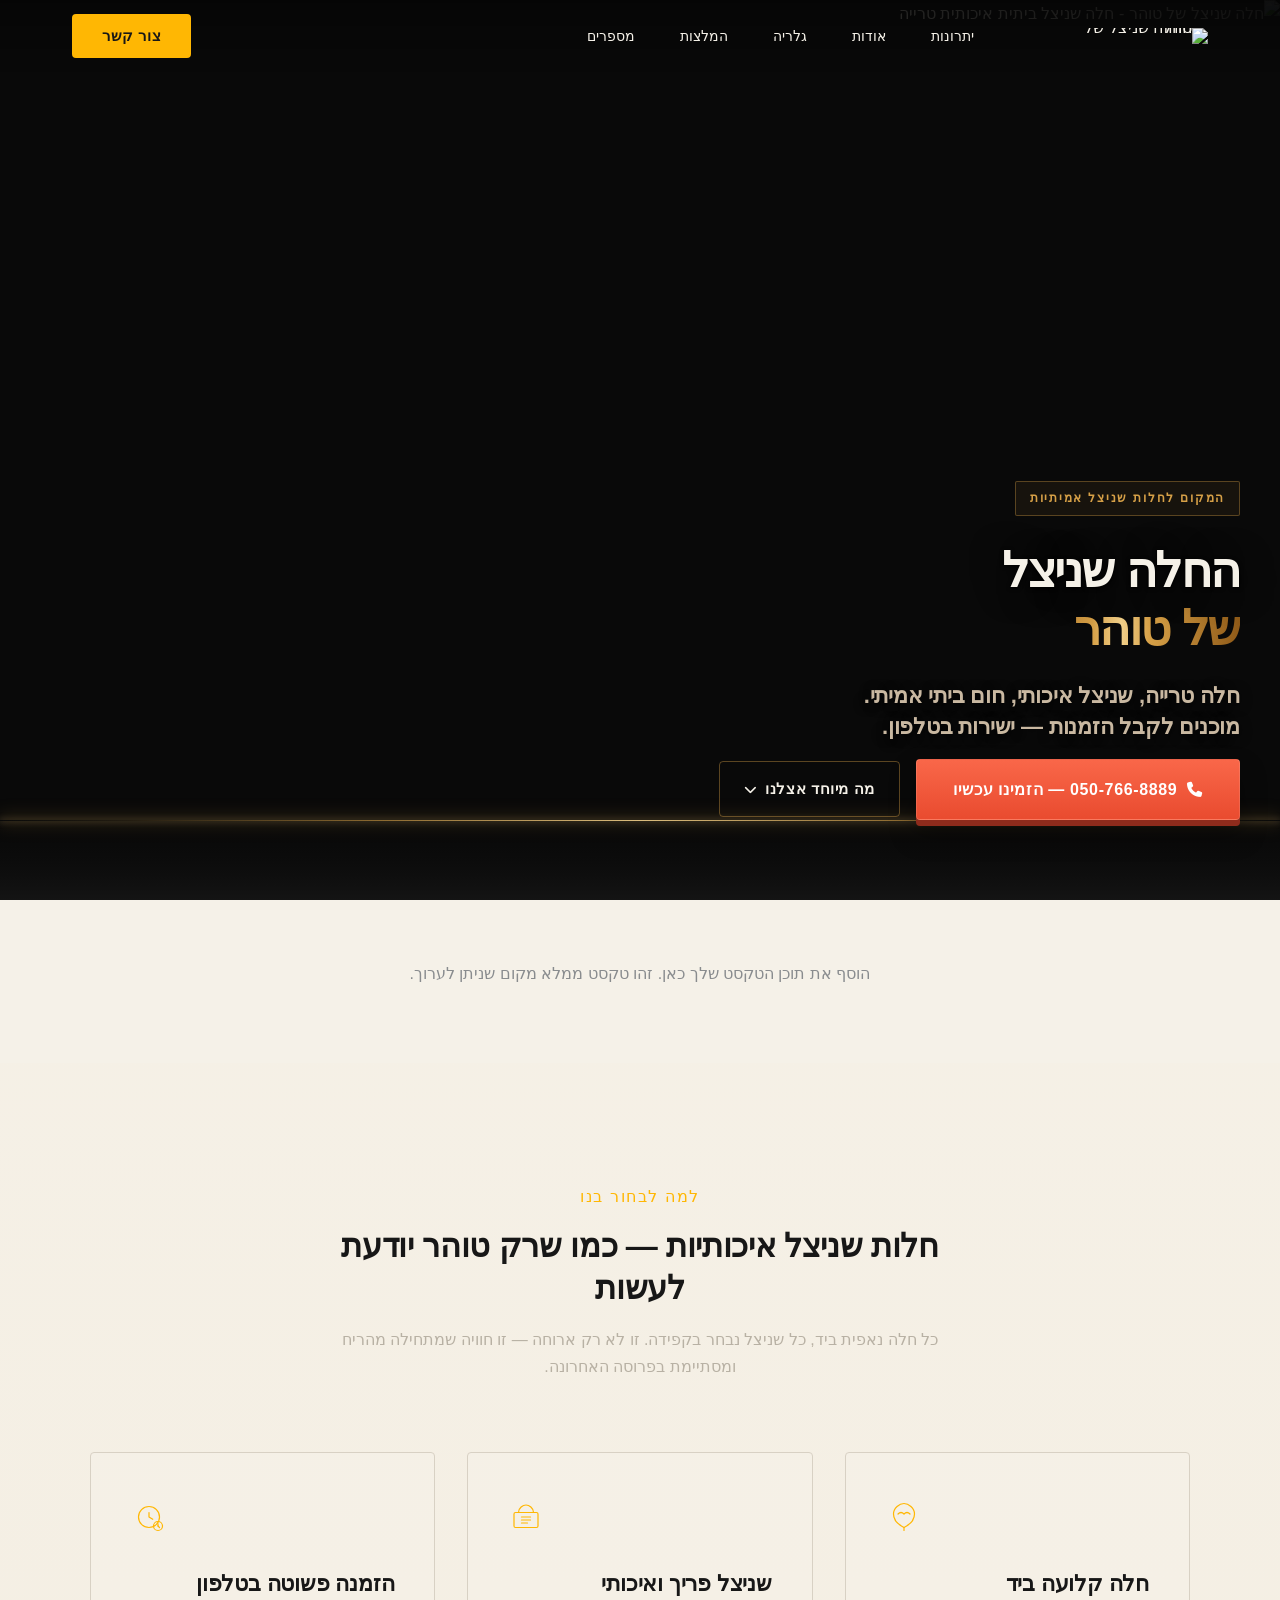
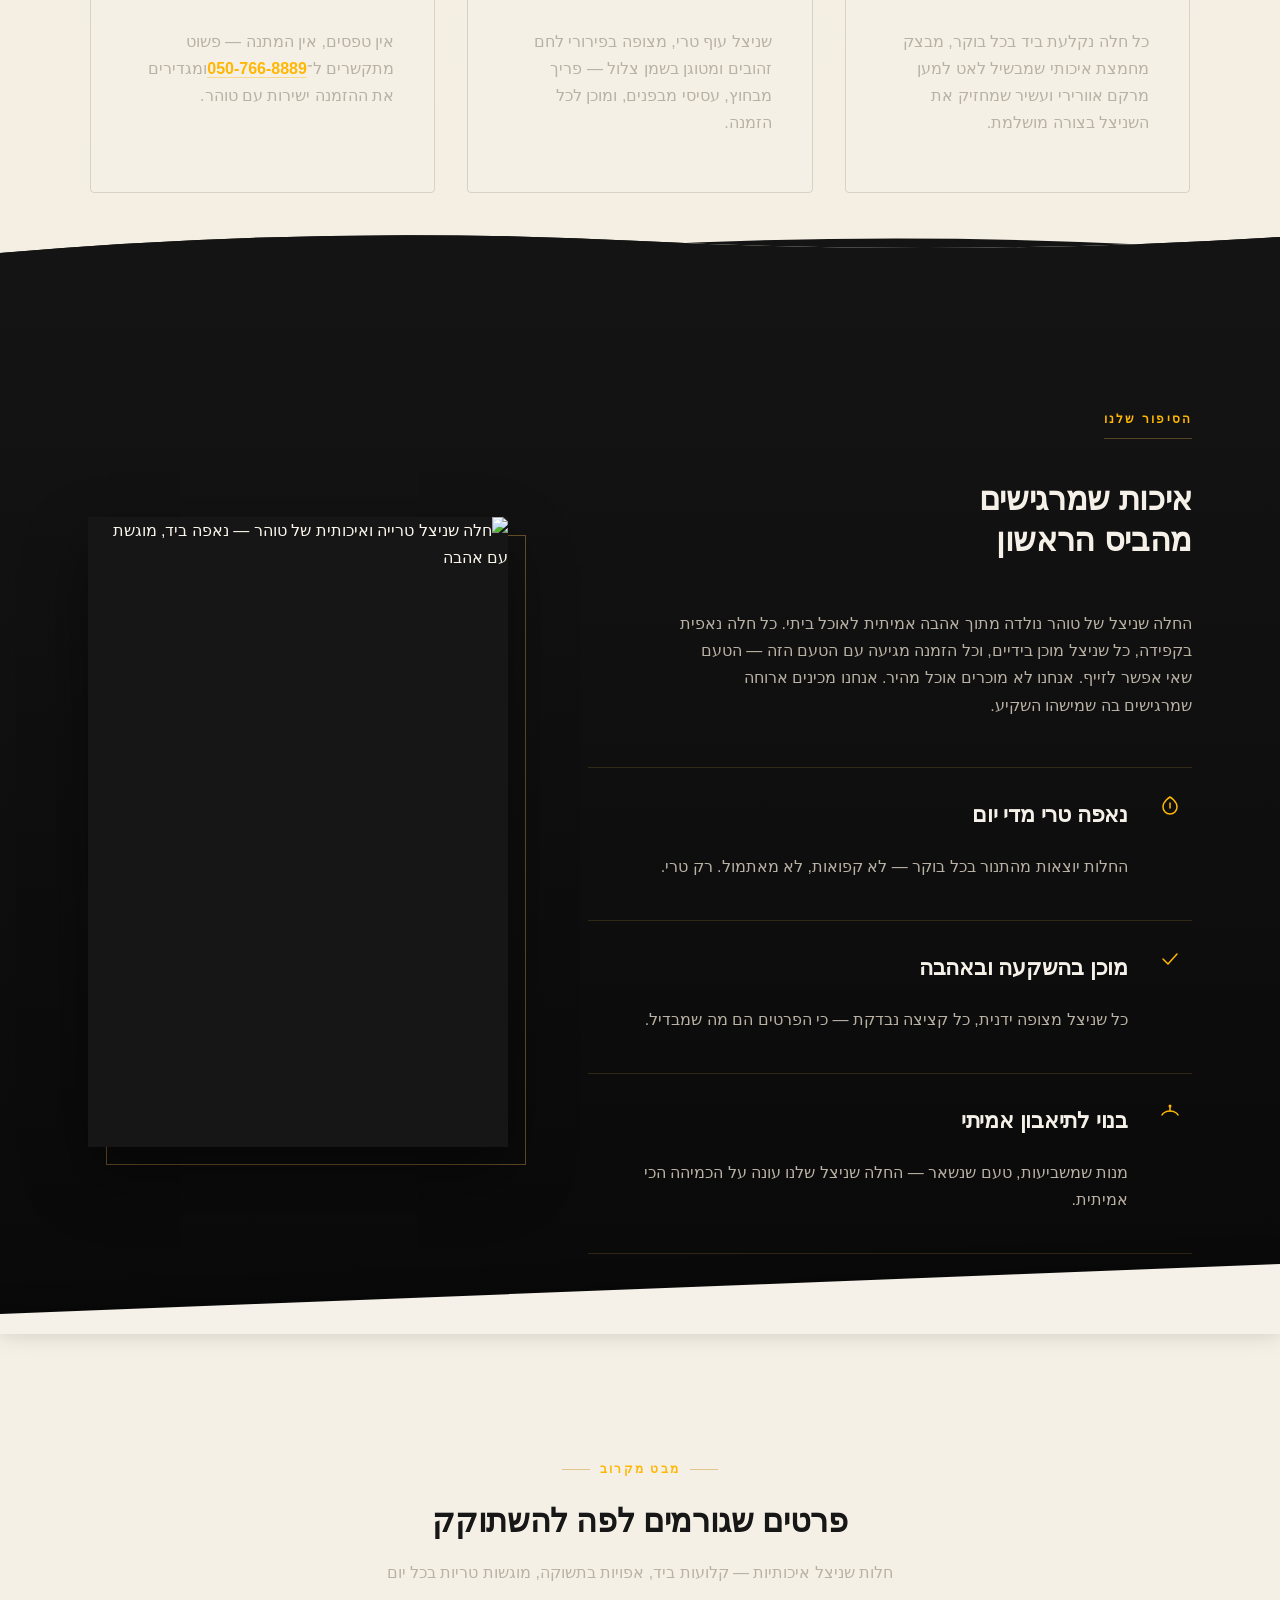
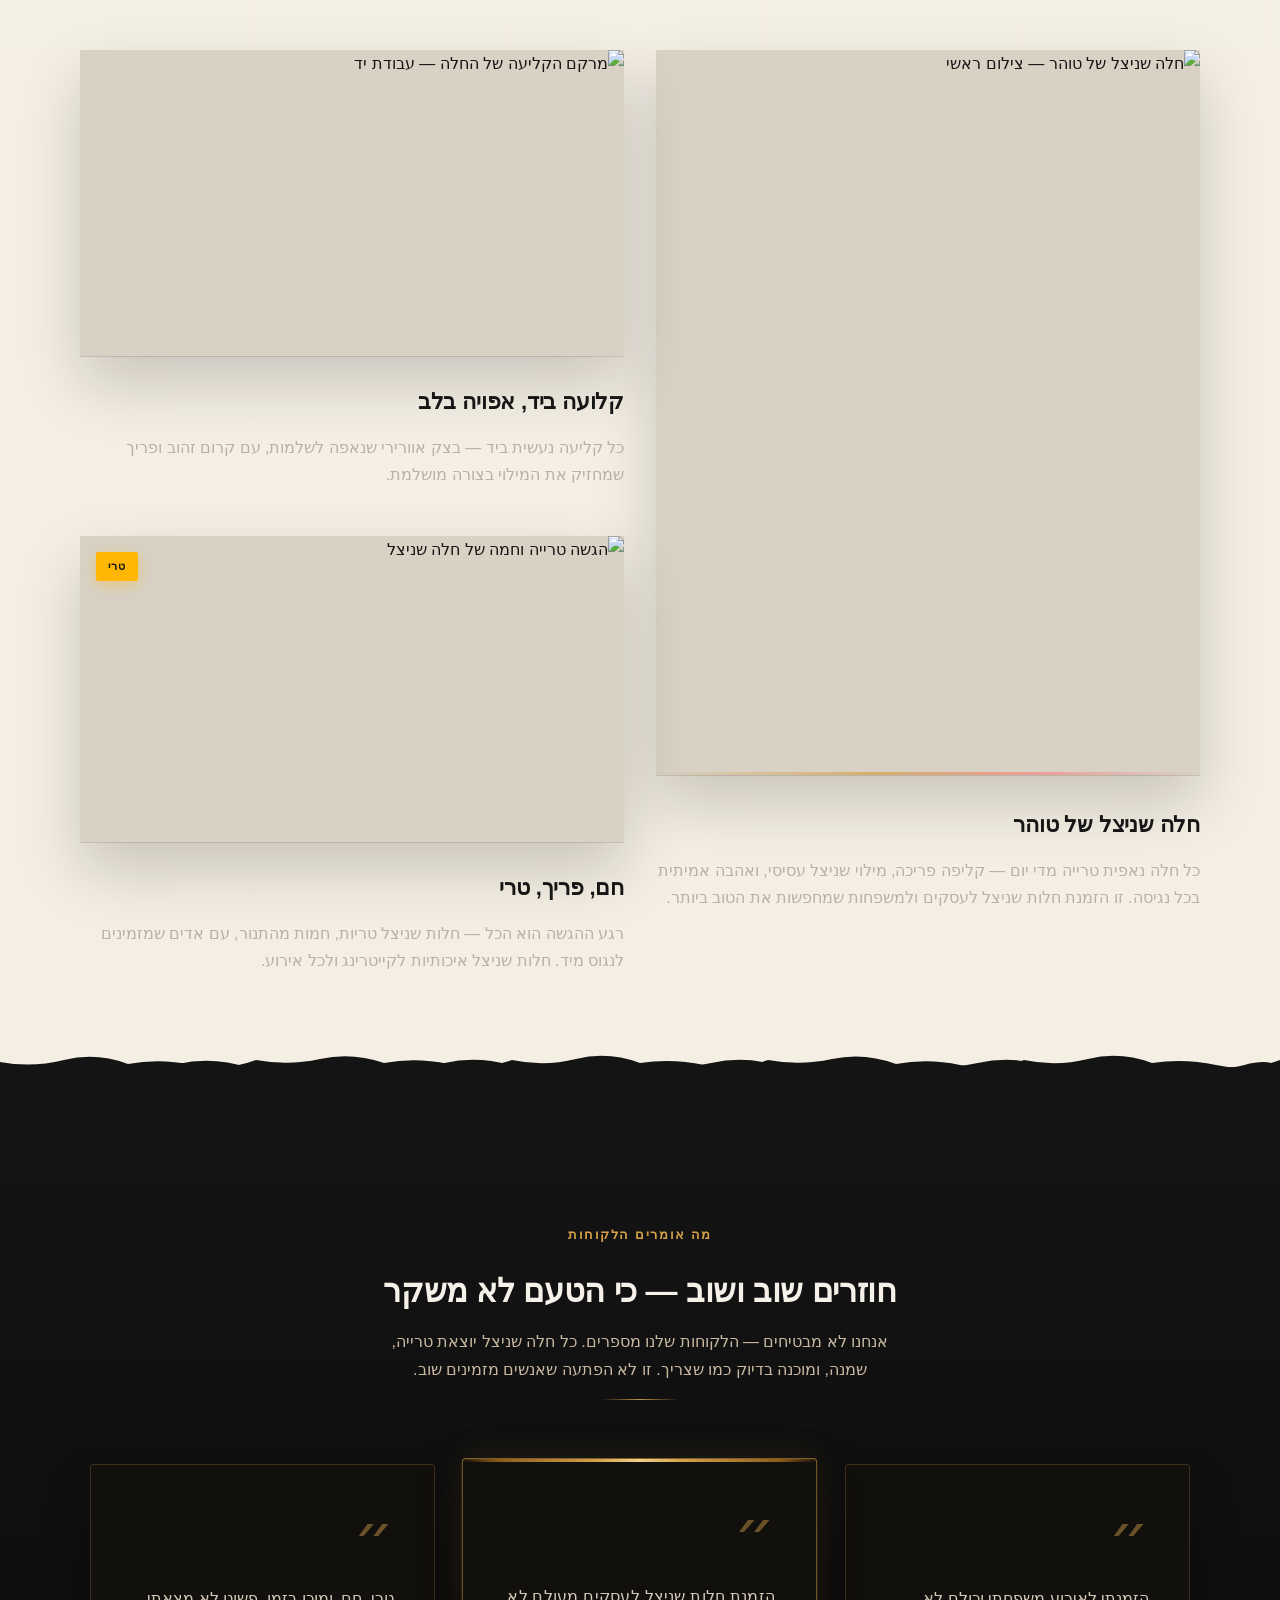
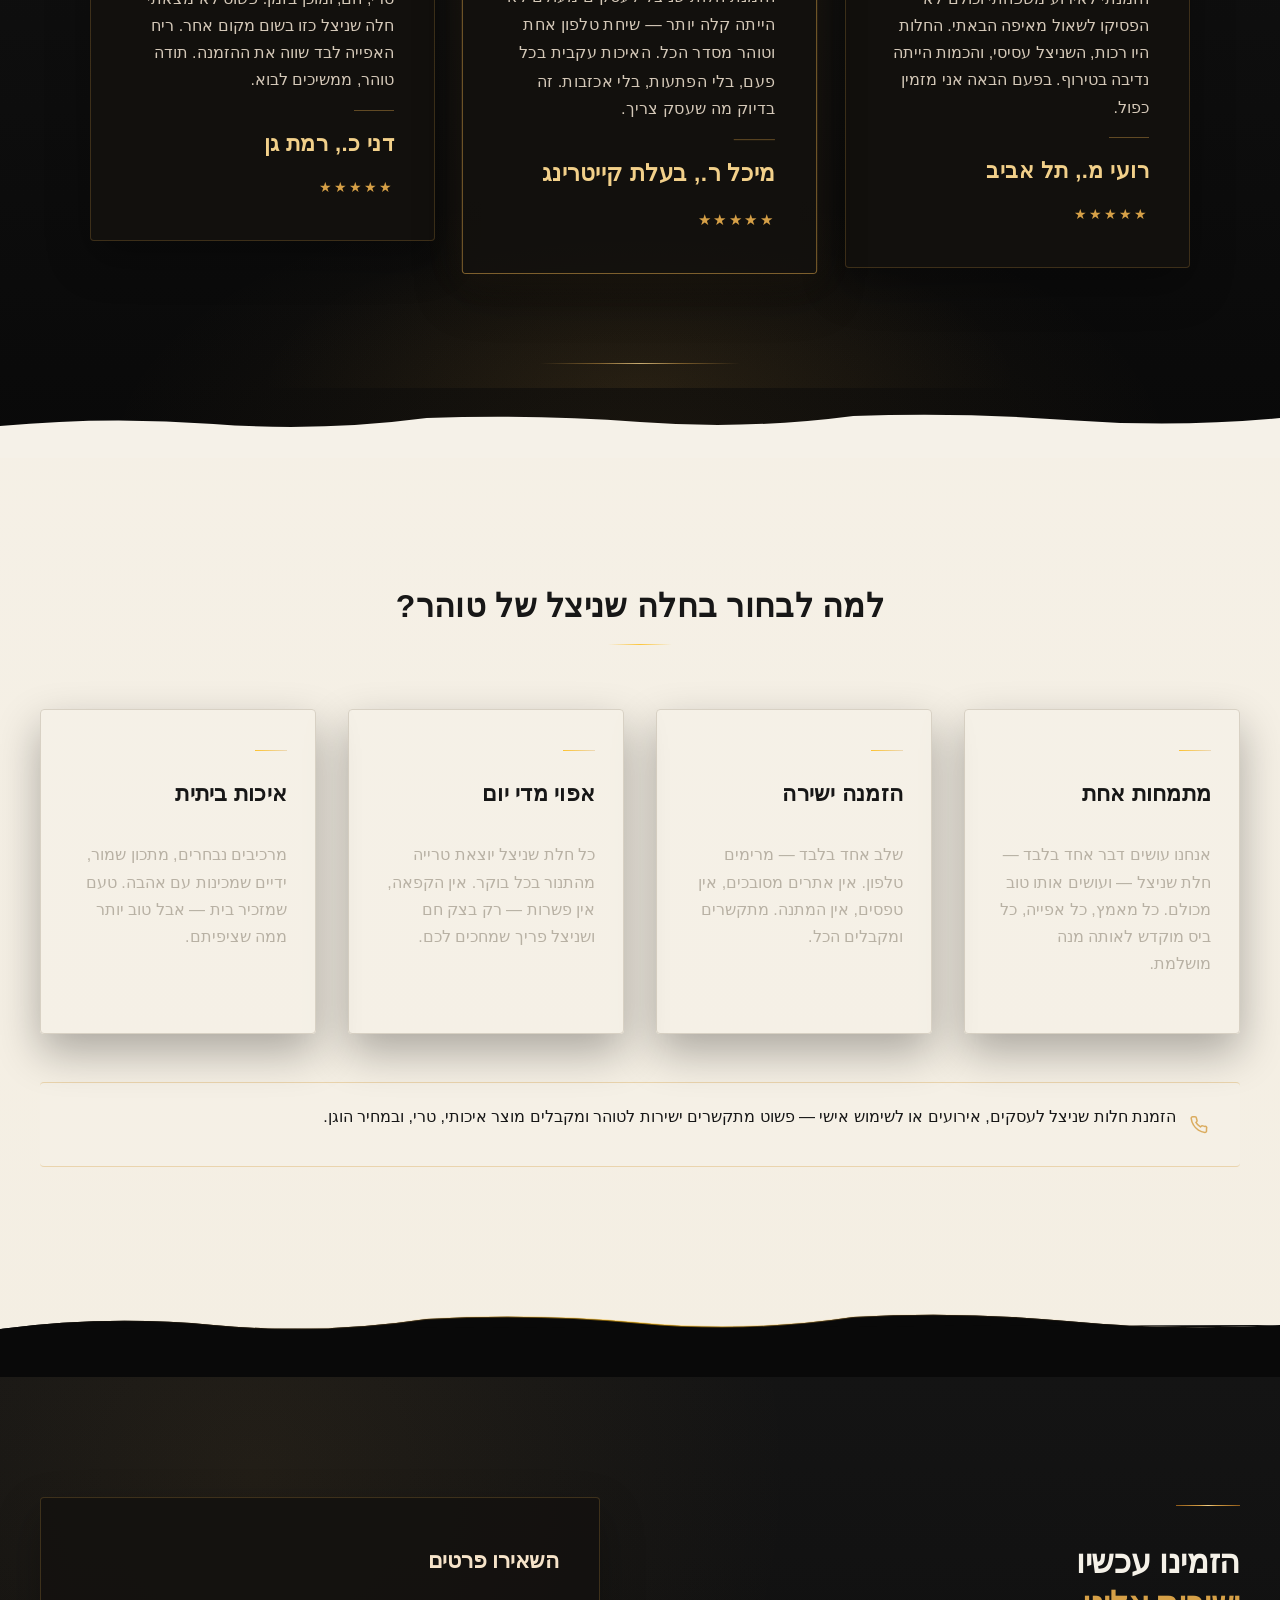
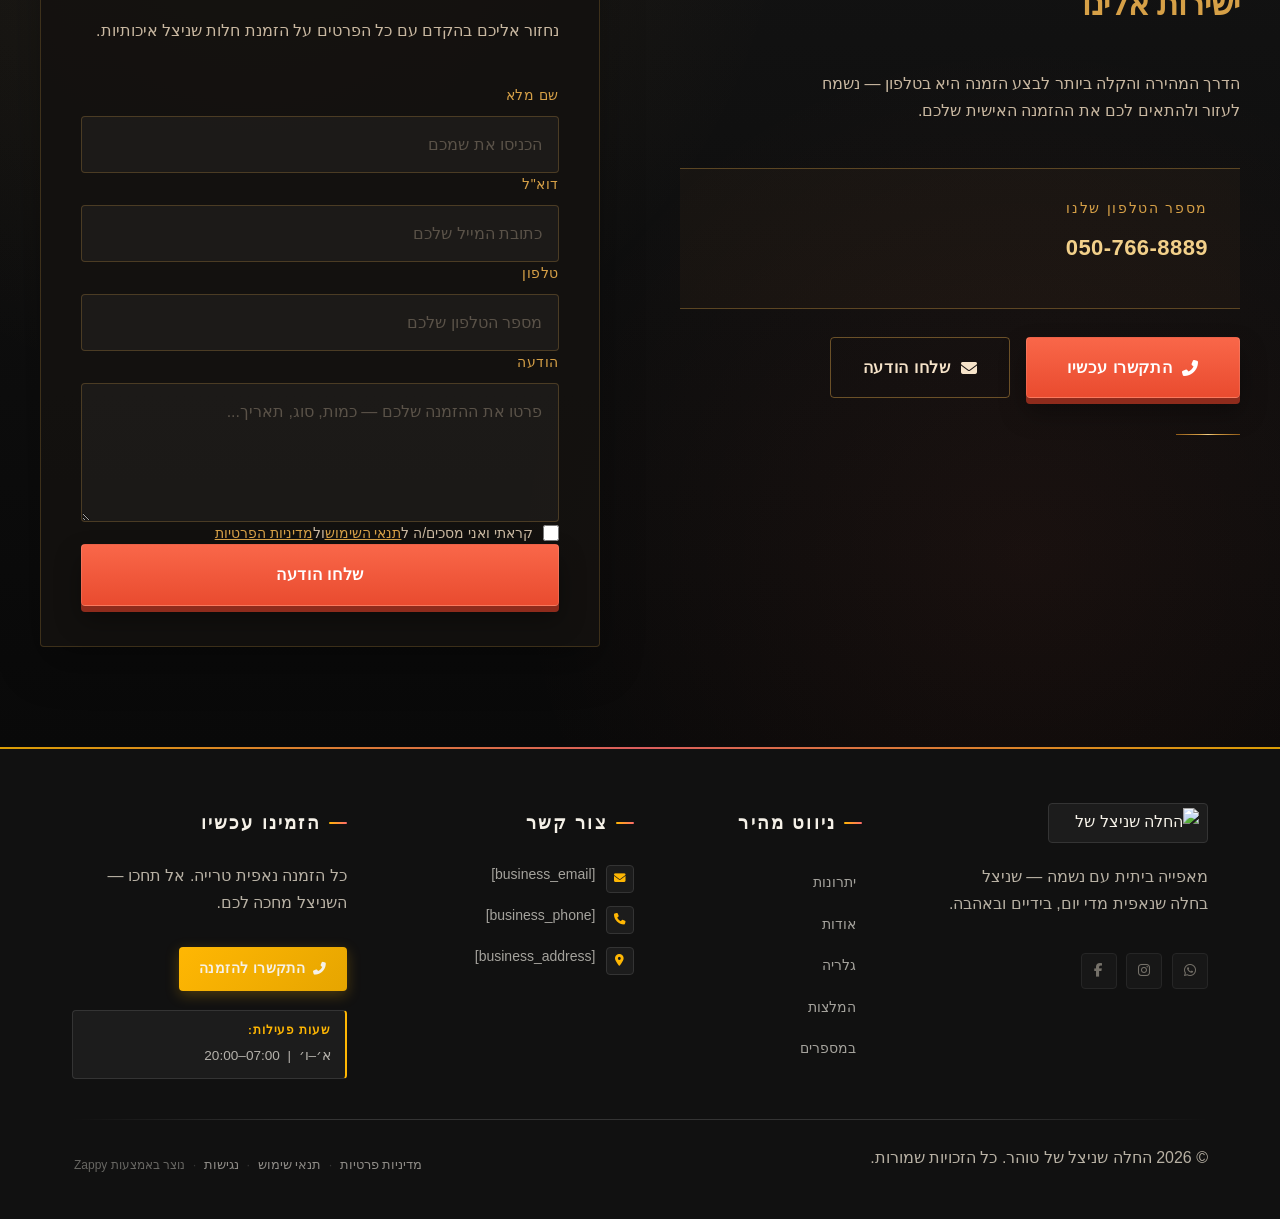
==== commit e538c77a: "Background sync: Progressive GitHub Sync" ====
--- a/public/index.html
+++ b/public/index.html
@@ -1 +1 @@
-<!doctype html><html dir="rtl" lang="he"><head><meta charset="UTF-8"><meta content="width=device-width,initial-scale=1" name="viewport"><meta content="index, follow" name="robots"><title>הזמנת חלות שניצל לעסקים — החלה שניצל של טוהר</title><meta content="A premium challah schnitzel ordering page for &#39;Tohar&#39;s Schnitzel Challah&#39; – a bakery specializing in high-quality schnitzel challahs. The brand emphasizes quali" name="description"><meta content="הזמנת חלות שניצל לעסקים, חלות שניצל איכותיות לקייטרינג, אספקת חלות שניצל בכמויות גדולות, חלות שניצל" name="keywords"><link href="/assets/favicon.ico" rel="icon" type="image/x-icon"><link href="/assets/favicon-16x16.png" rel="icon" type="image/png" sizes="16x16"><link href="/assets/favicon-32x32.png" rel="icon" type="image/png" sizes="32x32"><link href="/assets/favicon-48x48.png" rel="icon" type="image/png" sizes="48x48"><link href="/assets/favicon-192x192.png" rel="icon" type="image/png" sizes="192x192"><link href="/assets/favicon-512x512.png" rel="icon" type="image/png" sizes="512x512"><link href="/assets/apple-touch-icon.png" rel="apple-touch-icon"><script>!function(){"use strict";var t="921bb6df-24d6-477a-8ef3-e7ccaa4b48f3",e="https://api.zappy5.com/api/analytics/track",a=18e5,n=2592e6,o=!0,i=!0,r=!0;var s=function(){var e="zappy_visitor_"+t,a=null;try{if(a=localStorage.getItem(e)){var o=JSON.parse(a),i=Date.now();if(i-o.created<n)return o.lastSeen=i,localStorage.setItem(e,JSON.stringify(o)),o.id}}catch(t){console.warn("Zappy Analytics: LocalStorage not available")}var r="zv_"+Date.now()+"_"+Math.random().toString(36).substr(2,9);try{localStorage.setItem(e,JSON.stringify({id:r,created:Date.now(),lastSeen:Date.now()}))}catch(t){}return r}(),c=function(){var e="zappy_session_"+t,n=null;try{if(n=sessionStorage.getItem(e)){var o=JSON.parse(n),i=Date.now();if(i-o.timestamp<a)return o.timestamp=i,sessionStorage.setItem(e,JSON.stringify(o)),o.id}}catch(t){console.warn("Zappy Analytics: SessionStorage not available")}var r="zs_"+Date.now()+"_"+Math.random().toString(36).substr(2,9);try{sessionStorage.setItem(e,JSON.stringify({id:r,timestamp:Date.now()}))}catch(t){}return r}();function l(a,n){n=n||{};var o={website_id:t,event_type:a,page_path:window.location.pathname,referrer:document.referrer||"direct",visitor_id:s,session_id:c,metadata:n};if(navigator.sendBeacon){var i=new Blob([JSON.stringify(o)],{type:"application/json"});navigator.sendBeacon(e,i)}else fetch(e,{method:"POST",headers:{"Content-Type":"application/json"},body:JSON.stringify(o),keepalive:!0}).catch(function(t){console.warn("Zappy Analytics: Failed to track event",t)})}o&&l("pageview",{title:document.title,url:window.location.href}),i&&document.addEventListener("click",function(t){var e=t.target;if("BUTTON"===e.tagName||e.closest("button")){var a="BUTTON"===e.tagName?e:e.closest("button");l("click",{element:"button",text:a.textContent.trim().substring(0,100),id:a.id||null,class:a.className||null})}else if("A"===e.tagName||e.closest("a")){var n="A"===e.tagName?e:e.closest("a");l("navigation",{element:"link",text:n.textContent.trim().substring(0,100),href:n.href,external:n.hostname!==window.location.hostname})}},!0),r&&document.addEventListener("submit",function(t){var e=t.target;l("form_submit",{form_id:e.id||null,form_name:e.name||null,form_action:e.action||null,form_method:e.method||"GET"})},!0);var d=Date.now();window.addEventListener("beforeunload",function(){l("page_unload",{time_on_page:Math.floor((Date.now()-d)/1e3),page_path:window.location.pathname})}),window.zappyAnalytics={track:l,getVisitorId:function(){return s},getSessionId:function(){return c}}}()</script><meta content="הזמנת חלות שניצל לעסקים — החלה שניצל של טוהר" property="og:title"><meta content="A premium challah schnitzel ordering page for &#39;Tohar&#39;s Schnitzel Challah&#39; – a bakery specializing in high-quality schnitzel challahs. The brand emphasizes quali" property="og:description"><meta content="summary_large_image" name="twitter:card"><meta content="הזמנת חלות שניצל לעסקים — החלה שניצל של טוהר" name="twitter:title"><meta content="A premium challah schnitzel ordering page for &#39;Tohar&#39;s Schnitzel Challah&#39; – a bakery specializing in high-quality schnitzel challahs. The brand emphasizes quali" name="twitter:description"><meta content="website" property="og:type"><meta content="he_IL" property="og:locale"><link href="https://cdnjs.cloudflare.com/ajax/libs/font-awesome/6.4.0/css/all.min.css" rel="stylesheet"><link href="/assets/favicon.ico" rel="icon" type="image/x-icon"><link href="/assets/favicon-16x16.png" rel="icon" type="image/png" sizes="16x16"><link href="/assets/favicon-32x32.png" rel="icon" type="image/png" sizes="32x32"><link href="/assets/favicon-48x48.png" rel="icon" type="image/png" sizes="48x48"><link href="/assets/favicon-192x192.png" rel="icon" type="image/png" sizes="192x192"><link href="/assets/favicon-512x512.png" rel="icon" type="image/png" sizes="512x512"><link href="/assets/apple-touch-icon.png" rel="apple-touch-icon"><link href="https://cdn.jsdelivr.net/npm/vanilla-cookieconsent@3/dist/cookieconsent.css" rel="stylesheet"><script src="https://cdn.jsdelivr.net/npm/vanilla-cookieconsent@3/dist/cookieconsent.umd.js"></script><script src="https://cdn.jsdelivr.net/gh/mickidum/acc_toolbar/acctoolbar/acctoolbar.min.js"></script><link href="/styles.css" rel="stylesheet"><style id="zappy-dropdown-submenu-styles">#navMenu li:has(.sub-menu),.nav-menu li:has(.sub-menu),.navbar li:has(.sub-menu),nav li:has(.sub-menu){position:relative}#navMenu .sub-menu,.nav-menu .sub-menu,.navbar .sub-menu,nav .sub-menu{display:block!important;position:absolute!important;top:100%;left:0;min-width:220px;background:#fff;border-radius:8px;box-shadow:0 8px 25px rgba(0,0,0,.15);padding:8px 0;opacity:0;visibility:hidden;transform:translateY(10px);transition:all .3s ease;z-index:1000;list-style:none;pointer-events:none}#navMenu li:hover>.sub-menu,.nav-menu li:hover>.sub-menu,.navbar li:hover>.sub-menu,nav li:hover>.sub-menu{opacity:1!important;visibility:visible!important;transform:translateY(0)!important;pointer-events:auto!important}.sub-menu li{list-style:none;margin:0;padding:0}.sub-menu a{display:block!important;padding:10px 16px!important;color:var(--text-dark,#333)!important;font-weight:500;text-decoration:none;white-space:nowrap;transition:background-color .2s}.sub-menu .zappy-nav-child>a{padding-left:28px!important;font-size:.9em!important;opacity:.85!important}[dir=rtl] .sub-menu .zappy-nav-child>a,html[lang=ar] .sub-menu .zappy-nav-child>a,html[lang=he] .sub-menu .zappy-nav-child>a{padding-left:10px!important;padding-right:28px!important}.sub-menu .zappy-nav-parent>a{font-weight:600!important}.sub-menu a:hover{background-color:#f5f5f5}[dir=rtl] .nav-menu .sub-menu,[dir=rtl] .navbar .sub-menu,[dir=rtl] nav .sub-menu,html[lang=ar] .nav-menu .sub-menu,html[lang=ar] .navbar .sub-menu,html[lang=ar] nav .sub-menu,html[lang=he] .nav-menu .sub-menu,html[lang=he] .navbar .sub-menu,html[lang=he] nav .sub-menu{left:auto!important;right:0!important}.sub-menu:empty,.sub-menu:not(:has(li)):not(:has(> a)),.sub-menu:not(:has(li:not(.zappy-hidden-menu-item))):not(:has(> a)){display:none!important;opacity:0!important;visibility:hidden!important;pointer-events:none!important}li:has(.menu-group-title):hover>.sub-menu{opacity:1!important;visibility:visible!important;transform:translateY(0)!important;pointer-events:auto!important}#navMenu>li>.menu-group-title,.nav-menu>li>.menu-group-title{display:inline-block;padding:.5rem 1rem;cursor:default;user-select:none}@media (max-width:768px){#navMenu .sub-menu,.nav-menu .sub-menu,.navbar .sub-menu,nav .sub-menu{position:static!important;transform:none!important;box-shadow:none!important;background:0 0!important;max-height:0;overflow:hidden;opacity:0;visibility:hidden;transition:max-height .3s ease,opacity .3s ease;padding:0!important;border-radius:0!important}#navMenu .sub-menu.mobile-expanded,.nav-menu .sub-menu.mobile-expanded,.navbar .sub-menu.mobile-expanded{max-height:none!important;overflow-y:visible!important;opacity:1!important;visibility:visible!important;padding:8px 0 8px 16px!important}[dir=rtl] .sub-menu.mobile-expanded,html[lang=he] .sub-menu.mobile-expanded{padding:8px 16px 8px 0!important}#navMenu li:hover>.sub-menu,.nav-menu li:hover>.sub-menu,.navbar li:hover>.sub-menu,nav li:hover>.sub-menu{opacity:0;visibility:hidden;pointer-events:none}#navMenu li>.sub-menu.mobile-expanded,.nav-menu li>.sub-menu.mobile-expanded,.navbar li>.sub-menu.mobile-expanded,nav li>.sub-menu.mobile-expanded{opacity:1!important;visibility:visible!important;pointer-events:auto!important}#navMenu li:has(.sub-menu),.nav-menu li:has(.sub-menu),.navbar li:has(.sub-menu),nav li:has(.sub-menu){display:flex!important;flex-wrap:wrap!important;align-items:center!important;position:relative!important;min-height:44px!important}#navMenu li:has(.sub-menu)>a,.nav-menu li:has(.sub-menu)>a,.navbar li:has(.sub-menu)>a,nav li:has(.sub-menu)>a{flex:1!important;min-width:0!important}#navMenu li:has(.sub-menu)>.menu-group-title,.nav-menu li:has(.sub-menu)>.menu-group-title,.navbar li:has(.sub-menu)>.menu-group-title,nav li:has(.sub-menu)>.menu-group-title{flex:1!important;min-width:0!important;padding:0!important;line-height:inherit!important}#navMenu li:has(.sub-menu)>.sub-menu,.nav-menu li:has(.sub-menu)>.sub-menu,.navbar li:has(.sub-menu)>.sub-menu,nav li:has(.sub-menu)>.sub-menu{flex-basis:100%!important;width:100%!important}#navMenu li:has(.sub-menu)>a [class*=arrow],#navMenu li:has(.sub-menu)>a [class*=chevron],.nav-menu li:has(.sub-menu)>a .fa-angle-down,.nav-menu li:has(.sub-menu)>a .fa-chevron-down,.nav-menu li:has(.sub-menu)>a [class*=arrow],.nav-menu li:has(.sub-menu)>a [class*=chevron],nav li:has(.sub-menu)>a [class*=arrow],nav li:has(.sub-menu)>a [class*=chevron]{display:none!important;visibility:hidden!important}.mobile-submenu-toggle{display:flex!important;align-items:center!important;justify-content:center!important;width:44px!important;height:auto!important;background:0 0!important;border:none!important;cursor:pointer!important;color:var(--text-light)!important;position:static!important;flex-shrink:0!important;align-self:stretch!important;z-index:2!important;padding:0!important;margin:0!important}.mobile-submenu-toggle::after{content:''!important;width:0!important;height:0!important;border-left:6px solid transparent!important;border-right:6px solid transparent!important;border-top:7px solid currentColor!important;transition:transform .3s ease!important}.mobile-submenu-toggle.expanded::after{transform:rotate(180deg)!important}.sub-menu a{padding:10px 0!important;display:block!important;color:var(--text-light)!important;white-space:normal!important}.sub-menu .zappy-nav-child>a{padding-left:28px!important;font-size:.9em!important;opacity:.85!important}[dir=rtl] .sub-menu .zappy-nav-child>a,html[lang=ar] .sub-menu .zappy-nav-child>a,html[lang=he] .sub-menu .zappy-nav-child>a{padding-left:0!important;padding-right:28px!important}.sub-menu .zappy-nav-parent>a{font-weight:600!important}#navMenu.active,.nav-menu.active{max-width:100vw!important;overflow-x:hidden!important;box-sizing:border-box!important}.navbar .sub-menu li a,.zappy-products-dropdown .sub-menu a,nav.navbar .sub-menu li a{color:var(--text-light)!important}}@media (min-width:769px){.mobile-submenu-toggle{display:none!important}}</style><style id="mobile-lang-menu-deployed-css">@media (max-width:768px){.lang-switcher,.nav-container .lang-switcher,.nav-cta-container .lang-switcher,.nav-ecommerce-icons .lang-switcher,.nav-icons-left .lang-switcher,.navbar .lang-switcher,.navbar .nav-cta-container .lang-switcher{display:none!important}.mobile-lang-menu{width:100%;border-top:1px solid rgba(128,128,128,.2);padding:8px 0 0 0;margin-top:8px}.mobile-lang-toggle{display:flex!important;align-items:center;justify-content:space-between;width:100%;padding:12px 16px;background:0 0;border:none;cursor:pointer;font-size:15px;color:inherit;font-family:inherit}.mobile-lang-toggle::after{content:'';display:inline-block;width:8px;height:8px;border-right:2px solid currentColor;border-bottom:2px solid currentColor;transform:rotate(45deg);transition:transform .3s ease;margin-left:8px}.mobile-lang-toggle.expanded::after{transform:rotate(-135deg)}.mobile-lang-options{max-height:0;overflow:hidden;transition:max-height .3s ease}.mobile-lang-options.expanded{max-height:300px}.mobile-lang-option{display:flex!important;align-items:center;gap:10px;padding:10px 24px;text-decoration:none;color:inherit;font-size:14px;font-family:inherit}.mobile-lang-option:hover{background:rgba(128,128,128,.1)}.mobile-lang-option.active{font-weight:600;opacity:.7;pointer-events:none}.mobile-lang-option img{width:20px;height:20px;border-radius:50%}}@media (min-width:769px){.mobile-lang-menu{display:none!important}}</style><style id="zappy-widget-visibility">#mic-access-tool-box,#mic-access-tool-general-button,#mic-init-access-tool #mic-access-tool-box,#mic-init-access-tool #mic-access-tool-general-button,#mic-init-access-tool .mic-access-tool-general-button,._access-icon,._access-menu,.mic-access-tool-box,.mic-access-tool-general-button,div[id*=mic-access-tool-box]{display:none!important;visibility:hidden!important;opacity:0!important;pointer-events:none!important}</style></head><body><nav class="navbar" dir="rtl"><button class="mobile-toggle" aria-label="Menu" id="mobileToggle"><svg viewBox="0 0 24 24" fill="none" height="24" width="24" class="hamburger-icon"><path d="M3 12h18M3 6h18M3 18h18" stroke="currentColor" stroke-width="2" stroke-linecap="round"></path></svg><svg viewBox="0 0 24 24" fill="none" height="24" width="24" class="close-icon" style="display:none"><path d="M18 6L6 18M6 6l12 12" stroke="currentColor" stroke-width="2" stroke-linecap="round"></path></svg></button><button class="phone-header-btn" aria-label="Call" data-phone="0507668889"><svg viewBox="0 0 24 24" fill="currentColor" height="20" width="20"><path d="M22 16.92v3a2 2 0 0 1-2.18 2 19.79 19.79 0 0 1-8.63-3.07 19.5 19.5 0 0 1-6-6 19.79 19.79 0 0 1-3.07-8.67A2 2 0 0 1 4.11 2h3a2 2 0 0 1 2 1.72 12.84 12.84 0 0 0 .7 2.81 2 2 0 0 1-.45 2.11L8.09 9.91a16 16 0 0 0 6 6l1.27-1.27a2 2 0 0 1 2.11-.45 12.84 12.84 0 0 0 2.81.7A2 2 0 0 1 22 16.92z"></path></svg></button><div class="nav-container"><div class="nav-right-group"><div class="nav-brand"><a href="/" class="logo-link"><img alt="החלה שניצל של טוהר" src="/assets/business-logo.webp" class="logo"></a></div><ul class="nav-menu" id="navMenu"><li><a href="#features">יתרונות</a></li><li><a href="#about">אודות</a></li><li><a href="#gallery">גלריה</a></li><li><a href="#testimonials">המלצות</a></li><li><a href="#stats">מספרים</a></li></ul></div><div class="nav-cta-container"><a href="#contact" class="nav-cta-btn">צור קשר</a></div></div></nav><script>window.addEventListener("load",function(){const e=document.querySelector(".navbar, nav, header");if(!e)return void console.log("[Navbar] Navbar element not found");let t=document.getElementById("mobileToggle")||document.querySelector(".mobile-toggle")||document.querySelector(".hamburger")||document.querySelector(".hamburger-menu")||document.querySelector(".menu-toggle")||document.querySelector(".burger-menu")||document.querySelector('[aria-label="Menu"]')||document.querySelector('[aria-label="תפריט"]');const o=document.querySelector(".phone-header-btn"),n=window.getComputedStyle(e);let r=n.backgroundColor;if(console.log("[Navbar] Initial navbar background:",r),"transparent"===r||"rgba(0, 0, 0, 0)"===r||r.startsWith("rgba")&&r.includes(", 0)")){const e=n.backgroundImage;if(e&&"none"!==e)console.log("[Navbar] Navbar has background image/gradient, using dark text"),r="rgb(240, 240, 240)";else{const e=window.getComputedStyle(document.body).backgroundColor;console.log("[Navbar] Navbar transparent, using body background:",e),r=e}}const i=r.match(/\d+/g);if(i&&i.length>=3){const e=(.299*parseInt(i[0])+.587*parseInt(i[1])+.114*parseInt(i[2]))/255;console.log("[Navbar] Mobile button colors preserved from Claude CSS (luminance:",e.toFixed(2)+")");const n=document.createElement("style");n.id="zappy-mobile-nav-fix";document.documentElement.lang;document.documentElement.dir,n.textContent='\n        /* Hide mobile buttons on desktop, show only on mobile */\n        @media (min-width: 769px) {\n          .mobile-toggle,\n          .phone-header-btn {\n            display: none !important;\n          }\n        }\n        \n        /* Show and position mobile buttons correctly on mobile */\n        @media (max-width: 768px) {\n          .mobile-toggle,\n          .phone-header-btn {\n            position: absolute !important;\n            top: 50% !important;\n            transform: translateY(-50%) !important;\n            z-index: 1001 !important;\n            display: flex !important;\n            align-items: center !important;\n            justify-content: center !important;\n            width: 36px !important;\n            height: 36px !important;\n            border-radius: 50% !important;\n            border: none !important;\n            cursor: pointer !important;\n            padding: 6px !important;\n            background: none !important;\n            color: var(--nav-text, var(--text-light)) !important;\n          }\n          \n          /* LTR positioning (default): hamburger LEFT, phone RIGHT */\n          html:not([dir="rtl"]):not([lang="he"]):not([lang="ar"]) .mobile-toggle,\n          html[dir="ltr"] .mobile-toggle {\n            left: 12px !important;\n            right: auto !important;\n          }\n          html:not([dir="rtl"]):not([lang="he"]):not([lang="ar"]) .phone-header-btn,\n          html[dir="ltr"] .phone-header-btn {\n            right: 12px !important;\n            left: auto !important;\n          }\n          \n          /* RTL positioning: hamburger RIGHT, phone LEFT */\n          html[dir="rtl"] .mobile-toggle,\n          html[lang="he"] .mobile-toggle,\n          html[lang="ar"] .mobile-toggle {\n            right: 12px !important;\n            left: auto !important;\n          }\n          html[dir="rtl"] .phone-header-btn,\n          html[lang="he"] .phone-header-btn,\n          html[lang="ar"] .phone-header-btn {\n            left: 12px !important;\n            right: auto !important;\n          }\n          \n          /* CRITICAL: Ensure nav-container has min-height on mobile */\n          /* All children are positioned absolutely/fixed on mobile, so height:auto collapses to 0 */\n          .nav-container {\n            min-height: 70px !important;\n            position: relative !important;\n          }\n          \n          /* Ensure SVG icons are properly sized and inherit color */\n          .mobile-toggle svg,\n          .phone-header-btn svg {\n            width: 24px !important;\n            height: 24px !important;\n            /* Don\'t force display - let JavaScript control hamburger/close toggle */\n          }\n          \n          /* Reset nav-cta-container on mobile - remove desktop box-shadow/padding */\n          /* that creates a visible ghost box when CTA button is hidden */\n          .nav-cta-container {\n            box-shadow: none !important;\n            padding: 0 !important;\n          }\n          \n          /* Hide nav-cta-container entirely on mobile when there\'s no lang-switcher */\n          /* (only the CTA button is inside, and it\'s hidden on mobile) */\n          .nav-cta-container:not(:has(.lang-switcher)) {\n            display: none !important;\n          }\n          \n          /* CRITICAL: Prevent hero image fade gradient from bleeding over headline text */\n          /* The .image-fade-gradient has bottom: -30px (extends below parent) */\n          /* On mobile stacked layout, this overlaps the h1 text below the image */\n          .hero-image-column {\n            overflow: hidden !important;\n          }\n          .image-fade-gradient {\n            bottom: 0 !important;\n          }\n          \n          /* Hide desktop language switcher on mobile - hamburger menu handles it */\n          /* High specificity to override stored CSS */\n          .lang-switcher,\n          .nav-cta-container .lang-switcher,\n          .nav-container .lang-switcher,\n          .navbar .lang-switcher,\n          .navbar .nav-cta-container .lang-switcher {\n            display: none !important;\n          }\n        }\n      ';const r=document.getElementById("zappy-mobile-nav-fix");r&&r.remove(),document.head.appendChild(n),console.log("[Navbar] Critical CSS injected for mobile nav positioning");const l=window.innerWidth<=768;if(t){const e=t.querySelector(".hamburger-icon"),o=t.querySelector(".close-icon");e&&(e.style.setProperty("width","24px","important"),e.style.setProperty("height","24px","important"),e.style.setProperty("display","block","important")),o&&(o.style.setProperty("width","24px","important"),o.style.setProperty("height","24px","important"),o.style.setProperty("display","none","important")),l?(t.style.setProperty("position","absolute","important"),t.style.setProperty("top","50%","important"),t.style.setProperty("transform","translateY(-50%)","important"),t.style.setProperty("z-index","1001","important"),t.style.removeProperty("left"),t.style.removeProperty("right"),console.log("[Navbar] Mobile toggle positioning applied (mobile viewport)")):(t.style.removeProperty("position"),t.style.removeProperty("top"),t.style.removeProperty("transform"),t.style.removeProperty("z-index"),t.style.removeProperty("left"),t.style.removeProperty("right"),console.log("[Navbar] Desktop viewport - cleared mobile toggle inline positioning"))}if(o){const e=o.querySelector("svg");e&&(e.style.width="24px",e.style.height="24px",e.setAttribute("width","24"),e.setAttribute("height","24")),l?(o.style.setProperty("position","absolute","important"),o.style.setProperty("top","50%","important"),o.style.setProperty("transform","translateY(-50%)","important"),o.style.setProperty("z-index","1001","important"),o.style.removeProperty("left"),o.style.removeProperty("right"),console.log("[Navbar] Phone button positioning applied (mobile viewport)")):(o.style.removeProperty("position"),o.style.removeProperty("top"),o.style.removeProperty("transform"),o.style.removeProperty("z-index"),o.style.removeProperty("left"),o.style.removeProperty("right"),console.log("[Navbar] Desktop viewport - cleared phone button inline positioning"))}}else console.log("[Navbar] Could not parse background color:",r);t=document.getElementById("mobileToggle")||document.querySelector(".mobile-toggle")||document.querySelector(".hamburger")||document.querySelector(".hamburger-menu")||document.querySelector(".menu-toggle")||document.querySelector(".burger-menu")||document.querySelector('[aria-label="Menu"]')||document.querySelector('[aria-label="תפריט"]');const l=document.getElementById("navMenu")||document.querySelector(".nav-menu")||document.querySelector(".nav-links")||document.querySelector("nav ul:not(.submenu)");if(!t||!l)return void console.log("[Navbar] Mobile toggle or menu not found:",{toggle:!!t,menu:!!l});l.id||(l.id="navMenu"),console.log("[Navbar] Initializing mobile menu...");const a=t.cloneNode(!0);t.parentNode.replaceChild(a,t),a.addEventListener("click",function(e){e.preventDefault(),e.stopPropagation();const t=this.querySelector(".hamburger-icon"),o=this.querySelector(".close-icon");l.classList.contains("active")?(l.classList.remove("active"),t&&t.style.setProperty("display","block","important"),o&&o.style.setProperty("display","none","important"),document.body.style.overflow="",console.log("[Navbar] Menu closed")):(l.classList.add("active"),t&&t.style.setProperty("display","none","important"),o&&o.style.setProperty("display","block","important"),document.body.style.overflow="hidden",console.log("[Navbar] Menu opened"))}),l.querySelectorAll("a").forEach(function(e){e.addEventListener("click",function(){if("#"===this.getAttribute("href"))return;const e=a.querySelector(".hamburger-icon"),t=a.querySelector(".close-icon");l.classList.remove("active"),e&&e.style.setProperty("display","block","important"),t&&t.style.setProperty("display","none","important"),document.body.style.overflow="",console.log("[Navbar] Menu closed (link clicked)")})});var s=l.querySelectorAll(".dropdown-toggle");s.forEach(function(e){e.addEventListener("click",function(e){e.preventDefault(),e.stopPropagation();var t=this.closest(".nav-dropdown");t&&(t.parentNode.querySelectorAll(".nav-dropdown.open").forEach(function(e){e!==t&&e.classList.remove("open")}),t.classList.toggle("open"),console.log("[Navbar] Dropdown toggled:",t.classList.contains("open")?"open":"closed"))})}),document.addEventListener("click",function(e){e.target.closest(".nav-dropdown")||document.querySelectorAll(".nav-dropdown.open").forEach(function(e){e.classList.remove("open")})}),console.log("[Navbar] Dropdown handlers initialized for "+s.length+" dropdowns"),o&&o.addEventListener("click",function(){const e=document.querySelectorAll('a[href^="tel:"]'),t=e.length>0?e[0].getAttribute("href").replace("tel:",""):"[business_phone]";window.location.href="tel:"+t,console.log("[Navbar] Phone button clicked")}),console.log("[Navbar] Mobile menu initialized successfully");const p=function(){const e=document.querySelector(".whatsapp-float");e&&(window.innerWidth>=769?(e.style.setProperty("display","none","important"),e.style.setProperty("visibility","hidden","important"),e.style.setProperty("opacity","0","important"),e.style.setProperty("pointer-events","none","important"),console.log("[WhatsApp] Button hidden on desktop")):(e.style.removeProperty("display"),e.style.removeProperty("visibility"),e.style.removeProperty("opacity"),e.style.removeProperty("pointer-events"),console.log("[WhatsApp] Button visible on mobile")))};let c;p(),window.addEventListener("resize",function(){clearTimeout(c),c=setTimeout(p,100)})})</script><main><section class="index-hero-section" data-layout-spec="בית-hero" dir="rtl" id="hero" data-hero-type="fullscreen-scrim"><div class="index-hero-bg"><img alt="חלה שניצל של טוהר - חלה שניצל ביתית איכותית טרייה" src="/assets/site-index-hero-image-1.webp" data-context="Moody cinematic close-up of a golden challah schnitzel bread on a dark wooden tabletop. The challah is freshly baked with a glossy braided crust, golden-brown color, and crispy schnitzel filling visible through a cross-section cut. Steam rises gently from the warm bread. Rich, dramatic food photography with dark background, warm amber lighting from the side, bokeh depth of field, premium restaurant-quality food styling. The image conveys indulgence, craftsmanship, and late-night craving. Dark tabletop, moody shadows, saffron and warm gold tones." data-placeholder="index-hero-image-1" height="700" width="1200" class="index-hero-img" data-hero-bg="true"></div><div class="index-hero-scrim" aria-hidden="true"></div><div class="index-hero-content"><div class="index-hero-inner"><span class="index-hero-label">המקום לחלות שניצל אמיתיות</span><h1 class="index-hero-h1">החלה שניצל<br><span class="index-hero-h1-accent">של טוהר</span></h1><h3 class="index-hero-subtitle">חלה טרייה, שניצל איכותי, חום ביתי אמיתי.<br>מוכנים לקבל הזמנות — ישירות בטלפון.</h3><div class="index-hero-ctas"><a href="tel:0507668889" class="index-hero-btn-primary"><i class="fa fa-phone" aria-hidden="true"></i>‎050-766-8889 — הזמינו עכשיו</a><a href="#what-makes-us-special" class="index-hero-btn-ghost">מה מיוחד אצלנו<i class="fa fa-chevron-down" aria-hidden="true"></i></a></div></div></div><div class="index-hero-divider-wrapper" aria-hidden="true"><div class="index-hero-gold-line"></div><svg viewBox="0 0 1200 72" aria-hidden="true" xmlns="http://www.w3.org/2000/svg" data-no-icon-edit="true" preserveAspectRatio="none"><defs><linearGradient id="heroFadeGrad" x1="0" x2="0" y1="0" y2="1"><stop offset="0%" stop-color="rgba(9,9,9,0)"></stop><stop offset="100%" stop-color="#141414"></stop></linearGradient></defs><rect height="72" width="1200" x="0" y="0" fill="url(#heroFadeGrad)"></rect></svg></div></section><section class="index-features-section" data-layout-spec="בית-features" dir="rtl" id="features"><div class="index-features-container"><div class="index-features-intro"><p class="index-features-eyebrow">למה לבחור בנו</p><h2 class="index-features-heading">חלות שניצל איכותיות — כמו שרק טוהר יודעת לעשות</h2><p class="index-features-subtext">כל חלה נאפית ביד, כל שניצל נבחר בקפידה. זו לא רק ארוחה — זו חוויה שמתחילה מהריח ומסתיימת בפרוסה האחרונה.</p></div><div class="index-features-grid"><article class="index-features-card"><div class="index-features-card-icon"><svg viewBox="0 0 48 48" aria-hidden="true" xmlns="http://www.w3.org/2000/svg" data-element-type="icon" data-icon-type="svg" fill="none" height="36" width="36" stroke="currentColor" stroke-linecap="round" stroke-linejoin="round" stroke-width="1.6"><path d="M24 6 C18 6 10 12 10 20 C10 28 16 34 24 38 C32 34 38 28 38 20 C38 12 30 6 24 6Z"></path><path d="M16 20 Q20 16 24 20 Q28 16 32 20"></path><line x1="24" x2="24" y1="38" y2="42"></line></svg></div><div class="index-features-card-content"><h3>חלה קלועה ביד</h3><p>כל חלה נקלעת ביד בכל בוקר, מבצק מחמצת איכותי שמבשיל לאט למען מרקם אוורירי ועשיר שמחזיק את השניצל בצורה מושלמת.</p></div></article><article class="index-features-card"><div class="index-features-card-icon"><svg viewBox="0 0 48 48" aria-hidden="true" xmlns="http://www.w3.org/2000/svg" data-element-type="icon" data-icon-type="svg" fill="none" height="36" width="36" stroke="currentColor" stroke-linecap="round" stroke-linejoin="round" stroke-width="1.6"><rect height="20" width="32" x="8" y="18" rx="2"></rect><path d="M14 18 C14 12 20 8 24 8 C28 8 34 12 34 18"></path><line x1="18" x2="30" y1="28" y2="28"></line><line x1="18" x2="30" y1="24" y2="24"></line><line x1="18" x2="26" y1="32" y2="32"></line></svg></div><div class="index-features-card-content"><h3>שניצל פריך ואיכותי</h3><p>שניצל עוף טרי, מצופה בפירורי לחם זהובים ומטוגן בשמן צלול — פריך מבחוץ, עסיסי מבפנים, ומוכן לכל הזמנה.</p></div></article><article class="index-features-card"><div class="index-features-card-icon"><svg viewBox="0 0 48 48" aria-hidden="true" xmlns="http://www.w3.org/2000/svg" data-element-type="icon" data-icon-type="svg" fill="none" height="36" width="36" stroke="currentColor" stroke-linecap="round" stroke-linejoin="round" stroke-width="1.6"><rect height="28" width="28" x="10" y="10" rx="14"></rect><path d="M24 18 L24 24 L29 27"></path><circle cx="36" cy="36" fill="none" r="6"></circle><line x1="36" x2="36" y1="33" y2="36"></line><line x1="36" x2="38" y1="36" y2="38"></line></svg></div><div class="index-features-card-content"><h3>הזמנה פשוטה בטלפון</h3><p>אין טפסים, אין המתנה — פשוט מתקשרים ל־<a href="tel:0507668889" class="index-features-phone-link" dir="ltr">050-766-8889</a>ומגדירים את ההזמנה ישירות עם טוהר.</p></div></article></div></div><div class="index-features-divider-wrapper"><svg viewBox="0 0 1200 72" aria-hidden="true" xmlns="http://www.w3.org/2000/svg" data-no-icon-edit="true" preserveAspectRatio="none"><path d="M0,36 Q300,8 600,24 T1200,20 L1200,36 Q900,12 600,28 T0,36Z" fill="#141414"></path><path d="M0,72 L0,36 Q300,8 600,24 T1200,20 L1200,72 Z" fill="#141414"></path></svg></div></section><section class="index-about-section" data-layout-spec="בית-about" dir="rtl" id="about"><div class="index-about-container"><div class="index-about-content"><div class="index-about-label">הסיפור שלנו</div><h2 class="index-about-heading">איכות שמרגישים<br>מהביס הראשון</h2><p class="index-about-paragraph">החלה שניצל של טוהר נולדה מתוך אהבה אמיתית לאוכל ביתי. כל חלה נאפית בקפידה, כל שניצל מוכן בידיים, וכל הזמנה מגיעה עם הטעם הזה — הטעם שאי אפשר לזייף. אנחנו לא מוכרים אוכל מהיר. אנחנו מכינים ארוחה שמרגישים בה שמישהו השקיע.</p><div class="index-about-promises"><div class="index-about-promise-item"><div class="index-about-promise-icon"><svg viewBox="0 0 22 22" aria-hidden="true" xmlns="http://www.w3.org/2000/svg" data-element-type="icon" data-icon-type="svg" fill="none" height="22" width="22"><path d="M11 2C11 2 4 6 4 12C4 15.866 7.134 19 11 19C14.866 19 18 15.866 18 12C18 6 11 2 11 2Z" stroke="currentColor" stroke-width="1.5" stroke-linejoin="round"></path><path d="M11 8V13" stroke="currentColor" stroke-width="1.5" stroke-linecap="round"></path></svg></div><div class="index-about-promise-text"><h3>נאפה טרי מדי יום</h3><p>החלות יוצאות מהתנור בכל בוקר — לא קפואות, לא מאתמול. רק טרי.</p></div></div><div class="index-about-promise-item"><div class="index-about-promise-icon"><svg viewBox="0 0 22 22" aria-hidden="true" xmlns="http://www.w3.org/2000/svg" data-element-type="icon" data-icon-type="svg" fill="none" height="22" width="22"><path d="M4 11L9 16L18 6" stroke="currentColor" stroke-width="1.5" stroke-linecap="round" stroke-linejoin="round"></path></svg></div><div class="index-about-promise-text"><h3>מוכן בהשקעה ובאהבה</h3><p>כל שניצל מצופה ידנית, כל קציצה נבדקת — כי הפרטים הם מה שמבדיל.</p></div></div><div class="index-about-promise-item"><div class="index-about-promise-icon"><svg viewBox="0 0 22 22" aria-hidden="true" xmlns="http://www.w3.org/2000/svg" data-element-type="icon" data-icon-type="svg" fill="none" height="22" width="22"><path d="M3 14C3 14 5 10 11 10C17 10 19 14 19 14" stroke="currentColor" stroke-width="1.5" stroke-linecap="round"></path><path d="M11 10V6" stroke="currentColor" stroke-width="1.5" stroke-linecap="round"></path><circle cx="11" cy="5" fill="currentColor" r="1.5"></circle></svg></div><div class="index-about-promise-text"><h3>בנוי לתיאבון אמיתי</h3><p>מנות שמשביעות, טעם שנשאר — החלה שניצל שלנו עונה על הכמיהה הכי אמיתית.</p></div></div></div></div><div class="index-about-image-col"><div class="index-about-image-frame"><div class="index-about-image-inner"><img alt="חלה שניצל טרייה ואיכותית של טוהר — נאפה ביד, מוגשת עם אהבה" src="/assets/site-index-about-image-1.webp" data-context="A dramatic close-up of a freshly baked challah schnitzel on a dark wooden surface. The image shows the golden braided challah bread texture with a crispy schnitzel inside, steam rising gently, sesame seeds glistening, with warm cinematic lighting that emphasizes the crust texture, crumb, and crispy coating. Premium food photography, dark moody background, intimate and tactile." data-placeholder="index-about-image-1" height="780" width="520"></div><div class="index-about-image-outline" aria-hidden="true"></div></div></div></div><div class="index-about-divider-wrapper"><svg viewBox="0 0 1200 80" aria-hidden="true" xmlns="http://www.w3.org/2000/svg" data-no-icon-edit="true" preserveAspectRatio="none"><path d="M0,80 L0,60 L1200,10 L1200,80 Z" fill="#F5F1E8"></path></svg></div></section><section class="index-gallery-section" data-layout-spec="בית-gallery" dir="rtl" id="gallery"><div class="index-gallery-container"><div class="index-gallery-header"><span class="index-gallery-eyebrow">מבט מקרוב</span><h2 class="index-gallery-title">פרטים שגורמים לפה להשתוקק</h2><p class="index-gallery-subtitle">חלות שניצל איכותיות — קלועות ביד, אפויות בתשוקה, מוגשות טריות בכל יום</p></div><div class="index-gallery-grid"><article class="index-gallery-tile index-gallery-tile--large"><div class="index-gallery-img-wrap"><img alt="חלה שניצל של טוהר — צילום ראשי" src="/assets/site-index-gallery-image-1.webp" data-context="Full hero shot of a golden schnitzel challah bread — a braided challah loaf with a crispy golden-brown schnitzel filling, sliced open to reveal the juicy interior, resting on a rustic wooden board with sesame seeds scattered around, warm dramatic studio lighting, premium food photography style, dark moody background" data-placeholder="index-gallery-image-1" height="800" width="600"><div class="index-gallery-img-accent" aria-hidden="true"></div></div><div class="index-gallery-caption"><h3 class="index-gallery-caption-title">חלה שניצל של טוהר</h3><p class="index-gallery-caption-text">כל חלה נאפית טרייה מדי יום — קליפה פריכה, מילוי שניצל עסיסי, ואהבה אמיתית בכל נגיסה. זו הזמנת חלות שניצל לעסקים ולמשפחות שמחפשות את הטוב ביותר.</p></div></article><div class="index-gallery-stack"><article class="index-gallery-tile index-gallery-tile--small"><div class="index-gallery-img-wrap"><img alt="מרקם הקליעה של החלה — עבודת יד" src="/assets/site-index-gallery-image-2.webp" data-context="Extreme close-up macro shot of braided challah bread texture — showing the intricate hand-braided dough pattern, golden-brown crust with a slight sheen, sesame seeds embedded in the top, soft warm light revealing the dough texture and craftsmanship, premium bakery food photography" data-placeholder="index-gallery-image-2" height="380" width="600"></div><div class="index-gallery-caption"><h3 class="index-gallery-caption-title">קלועה ביד, אפויה בלב</h3><p class="index-gallery-caption-text">כל קליעה נעשית ביד — בצק אוורירי שנאפה לשלמות, עם קרום זהוב ופריך שמחזיק את המילוי בצורה מושלמת.</p></div></article><article class="index-gallery-tile index-gallery-tile--small"><div class="index-gallery-img-wrap"><img alt="הגשה טרייה וחמה של חלה שניצל" src="/assets/site-index-gallery-image-3.webp" data-context="A freshly baked hot schnitzel challah served on parchment paper, steam rising gently, golden crispy schnitzel peeking out from the soft challah bread, sesame seeds on top, rustic warm setting with soft bokeh background, inviting and appetizing food photography, warm tones" data-placeholder="index-gallery-image-3" height="380" width="600"><div class="index-gallery-fresh-badge" aria-hidden="true"><span>טרי</span></div></div><div class="index-gallery-caption"><h3 class="index-gallery-caption-title">חם, פריך, טרי</h3><p class="index-gallery-caption-text">רגע ההגשה הוא הכל — חלות שניצל טריות, חמות מהתנור, עם אדים שמזמינים לנגוס מיד. חלות שניצל איכותיות לקייטרינג ולכל אירוע.</p></div></article></div></div></div><div class="index-gallery-divider-wrapper"><svg viewBox="0 0 1440 90" aria-hidden="true" xmlns="http://www.w3.org/2000/svg" data-no-icon-edit="true" preserveAspectRatio="none"><path d="M0,90 L0,52 Q36,58 72,50 T144,54 Q180,48 216,55 T288,50 Q324,56 360,49 T432,53 Q468,47 504,54 T576,50 Q612,57 648,49 T720,53 Q756,48 792,55 T864,50 Q900,56 936,49 T1008,54 Q1044,48 1080,55 T1152,50 Q1188,57 1224,49 T1296,53 Q1332,48 1368,55 T1440,50 L1440,90 Z" fill="#141414"></path><path d="M0,90 L0,58 Q30,52 60,60 T120,55 Q160,62 200,54 T280,58 Q310,52 350,60 T420,54 Q460,61 500,53 T580,57 Q610,51 650,59 T720,54 Q760,61 800,53 T880,57 Q910,51 950,59 T1020,54 Q1060,61 1100,53 T1180,57 Q1210,51 1250,59 T1320,54 Q1370,62 1400,55 T1440,58 L1440,90 Z" fill="#141414"></path></svg></div></section><section class="index-testimonials-section" data-layout-spec="בית-testimonials" dir="rtl" id="testimonials"><div class="index-testimonials-container"><div class="index-testimonials-header"><span class="index-testimonials-eyebrow">מה אומרים הלקוחות</span><h2 class="index-testimonials-title">חוזרים שוב ושוב — כי הטעם לא משקר</h2><p class="index-testimonials-intro">אנחנו לא מבטיחים — הלקוחות שלנו מספרים. כל חלה שניצל יוצאת טרייה, שמנה, ומוכנה בדיוק כמו שצריך. זו לא הפתעה שאנשים מזמינים שוב.</p><div class="index-testimonials-gold-rule"></div></div><div class="index-testimonials-grid"><article class="index-testimonials-card"><div class="index-testimonials-quote-mark" aria-hidden="true">״</div><p class="index-testimonials-text">הזמנתי לאירוע משפחתי וכולם לא הפסיקו לשאול מאיפה הבאתי. החלות היו רכות, השניצל עסיסי, והכמות הייתה נדיבה בטירוף. בפעם הבאה אני מזמין כפול.</p><div class="index-testimonials-divider-inner" aria-hidden="true"></div><h3 class="index-testimonials-source">רועי מ., תל אביב</h3><div class="index-testimonials-stars" aria-label="חמישה כוכבים"><span aria-hidden="true">★★★★★</span></div></article><article class="index-testimonials-card index-testimonials-card--featured"><div class="index-testimonials-featured-glow" aria-hidden="true"></div><div class="index-testimonials-quote-mark" aria-hidden="true">״</div><p class="index-testimonials-text">הזמנת חלות שניצל לעסקים מעולם לא הייתה קלה יותר — שיחת טלפון אחת וטוהר מסדר הכל. האיכות עקבית בכל פעם, בלי הפתעות, בלי אכזבות. זה בדיוק מה שעסק צריך.</p><div class="index-testimonials-divider-inner" aria-hidden="true"></div><h3 class="index-testimonials-source">מיכל ר., בעלת קייטרינג</h3><div class="index-testimonials-stars" aria-label="חמישה כוכבים"><span aria-hidden="true">★★★★★</span></div></article><article class="index-testimonials-card"><div class="index-testimonials-quote-mark" aria-hidden="true">״</div><p class="index-testimonials-text">טרי, חם, ומוכן בזמן. פשוט לא מצאתי חלה שניצל כזו בשום מקום אחר. ריח האפייה לבד שווה את ההזמנה. תודה טוהר, ממשיכים לבוא.</p><div class="index-testimonials-divider-inner" aria-hidden="true"></div><h3 class="index-testimonials-source">דני כ., רמת גן</h3><div class="index-testimonials-stars" aria-label="חמישה כוכבים"><span aria-hidden="true">★★★★★</span></div></article></div></div><div class="index-testimonials-spotlight" aria-hidden="true"></div><div class="index-testimonials-bottom-rule" aria-hidden="true"></div><div class="index-testimonials-divider-wrapper"><svg viewBox="0 0 1200 70" aria-hidden="true" xmlns="http://www.w3.org/2000/svg" data-no-icon-edit="true" preserveAspectRatio="none"><path d="M0,70 L0,38 Q100,28 200,36 T400,30 Q500,26 600,34 T800,28 Q900,24 1000,32 T1200,30 L1200,70 Z" fill="var(--bg-light)"></path></svg></div></section><section class="index-stats-section" data-layout-spec="בית-stats" dir="rtl"><div class="index-stats-container"><div class="index-stats-header"><h2 class="index-stats-title">למה לבחור בחלה שניצל של טוהר?</h2><div class="index-stats-title-line" aria-hidden="true"></div></div><div class="index-stats-grid"><article class="index-stat-card"><div class="index-stat-accent-line" aria-hidden="true"></div><h3 class="index-stat-number">מתמחות אחת</h3><p class="index-stat-desc">אנחנו עושים דבר אחד בלבד — חלת שניצל — ועושים אותו טוב מכולם. כל מאמץ, כל אפייה, כל ביס מוקדש לאותה מנה מושלמת.</p></article><article class="index-stat-card"><div class="index-stat-accent-line" aria-hidden="true"></div><h3 class="index-stat-number">הזמנה ישירה</h3><p class="index-stat-desc">שלב אחד בלבד — מרימים טלפון. אין אתרים מסובכים, אין טפסים, אין המתנה. מתקשרים ומקבלים הכל.</p></article><article class="index-stat-card"><div class="index-stat-accent-line" aria-hidden="true"></div><h3 class="index-stat-number">אפוי מדי יום</h3><p class="index-stat-desc">כל חלת שניצל יוצאת טרייה מהתנור בכל בוקר. אין הקפאה, אין פשרות — רק בצק חם ושניצל פריך שמחכים לכם.</p></article><article class="index-stat-card"><div class="index-stat-accent-line" aria-hidden="true"></div><h3 class="index-stat-number">איכות ביתית</h3><p class="index-stat-desc">מרכיבים נבחרים, מתכון שמור, ידיים שמכינות עם אהבה. טעם שמזכיר בית — אבל טוב יותר ממה שציפיתם.</p></article></div><div class="index-stats-strip"><span class="index-stats-strip-icon" aria-hidden="true"><svg viewBox="0 0 24 24" fill="none" height="18" width="18" data-element-type="icon" data-icon-type="svg" stroke="currentColor" stroke-linecap="round" stroke-linejoin="round" stroke-width="2"><path d="M22 16.92v3a2 2 0 0 1-2.18 2 19.79 19.79 0 0 1-8.63-3.07A19.5 19.5 0 0 1 4.69 12 19.79 19.79 0 0 1 1.61 3.18 2 2 0 0 1 3.6 1h3a2 2 0 0 1 2 1.72 12.84 12.84 0 0 0 .7 2.81 2 2 0 0 1-.45 2.11L7.91 8.6a16 16 0 0 0 6 6l.94-.94a2 2 0 0 1 2.11-.45 12.84 12.84 0 0 0 2.81.7A2 2 0 0 1 22 16.92z"></path></svg></span><p class="index-stats-strip-text">הזמנת חלות שניצל לעסקים, אירועים או לשימוש אישי — פשוט מתקשרים ישירות לטוהר ומקבלים מוצר איכותי, טרי, ובמחיר הוגן.</p></div></div><div class="index-stats-divider-wrapper" aria-hidden="true"><svg viewBox="0 0 1200 90" aria-hidden="true" xmlns="http://www.w3.org/2000/svg" data-no-icon-edit="true" preserveAspectRatio="none"><defs><linearGradient id="saffronGlow" x1="0%" x2="100%" y1="0%" y2="0%"><stop offset="0%" stop-color="rgba(214,160,71,0)"></stop><stop offset="30%" stop-color="rgba(214,160,71,0.18)"></stop><stop offset="50%" stop-color="rgba(255,183,3,0.55)"></stop><stop offset="70%" stop-color="rgba(214,160,71,0.18)"></stop><stop offset="100%" stop-color="rgba(214,160,71,0)"></stop></linearGradient></defs><path d="M0,90 L0,42 Q100,28 200,38 T400,32 Q500,26 600,36 T800,30 Q900,24 1000,34 T1200,38 L1200,90 Z" fill="#090909"></path><path d="M0,42 Q100,28 200,38 T400,32 Q500,26 600,36 T800,30 Q900,24 1000,34 T1200,38" fill="#090909" stroke="url(#saffronGlow)" stroke-width="1.5"></path></svg></div></section><section class="index-contact-section" data-layout-spec="בית-contact" dir="rtl" id="contact"><div class="index-contact-inner"><div class="index-contact-grid"><div class="index-contact-cta-col"><div class="index-contact-gold-line"></div><h2 class="index-contact-heading">הזמינו עכשיו<br><span class="index-contact-heading-accent">ישירות אלינו</span></h2><p class="index-contact-subtext">הדרך המהירה והקלה ביותר לבצע הזמנה היא בטלפון — נשמח לעזור ולהתאים לכם את ההזמנה האישית שלכם.</p><div class="index-contact-phone-block"><small class="index-contact-phone-label">מספר הטלפון שלנו</small><h3 class="index-contact-phone-number"><a href="tel:0507668889" class="index-contact-phone-link">050-766-8889</a></h3></div><div class="index-contact-cta-buttons"><a href="tel:0507668889" class="index-contact-btn-primary"><i class="fas fa-phone-alt"></i>התקשרו עכשיו</a><a href="#index-contact-form" class="index-contact-btn-ghost"><i class="fas fa-envelope"></i>שלחו הודעה</a></div><div class="index-contact-gold-line index-contact-gold-line--bottom"></div></div><div class="index-contact-form-col" id="index-contact-form"><div class="index-contact-form-card"><h3 class="index-contact-form-title">השאירו פרטים</h3><p class="index-contact-form-subtitle">נחזור אליכם בהקדם עם כל הפרטים על הזמנת חלות שניצל איכותיות.</p><form class="contact-form" novalidate=""><div class="index-contact-field"><label class="index-contact-label" for="contact-name">שם מלא</label><input class="index-contact-input" name="name" required="" type="text" id="contact-name" placeholder="הכניסו את שמכם"></div><div class="index-contact-field"><label class="index-contact-label" for="contact-email">דוא"ל</label><input class="index-contact-input" name="email" required="" type="email" id="contact-email" placeholder="כתובת המייל שלכם"></div><div class="index-contact-field"><label class="index-contact-label" for="contact-phone">טלפון</label><input class="index-contact-input" name="phone" required="" type="tel" id="contact-phone" placeholder="מספר הטלפון שלכם"></div><div class="index-contact-field"><label class="index-contact-label" for="contact-message">הודעה</label><textarea class="index-contact-input index-contact-textarea" id="contact-message" name="message" placeholder="פרטו את ההזמנה שלכם — כמות, סוג, תאריך..." rows="4"></textarea></div><div class="privacy-consent"><label class="privacy-consent-label"><input class="privacy-consent-checkbox" name="privacy_consent" required="" type="checkbox"><span>קראתי ואני מסכים/ה ל<a href="/terms" target="_blank">תנאי השימוש</a>ול<a href="/privacy" target="_blank">מדיניות הפרטיות</a></span></label></div><button class="index-contact-btn-submit" type="submit">שלחו הודעה</button></form></div></div></div></div></section></main><footer class="site-footer" dir="rtl"><div class="footer-inner"><div class="footer-top"><div class="footer-col footer-brand"><div class="footer-logo-wrap"><img alt="החלה שניצל של טוהר" src="/assets/business-logo.webp" class="logo"></div><p class="footer-tagline">מאפייה ביתית עם נשמה — שניצל בחלה שנאפית מדי יום, בידיים ובאהבה.</p><div class="footer-social"><a href="[facebook_handle]" aria-label="Facebook"><i class="fab fa-facebook-f"></i></a><a href="[instagram_handle]" aria-label="Instagram"><i class="fab fa-instagram"></i></a><a href="[whatsapp_handle]" aria-label="WhatsApp"><i class="fab fa-whatsapp"></i></a></div></div><div class="footer-col footer-links"><h4 class="footer-heading"><span class="heading-accent"></span>ניווט מהיר</h4><ul class="footer-nav"><li><a href="#features">יתרונות</a></li><li><a href="#about">אודות</a></li><li><a href="#gallery">גלריה</a></li><li><a href="#testimonials">המלצות</a></li><li><a href="#stats">במספרים</a></li></ul></div><div class="footer-col footer-contact-col"><h4 class="footer-heading"><span class="heading-accent"></span>צור קשר</h4><ul class="footer-contact"><li><span class="contact-icon"><i class="fas fa-envelope"></i></span><span class="contact-text"><a href="mailto:[business_email]">[business_email]</a></span></li><li><span class="contact-icon"><i class="fas fa-phone"></i></span><span class="contact-text"><a href="tel:[business_phone]">[business_phone]</a></span></li><li><a href="/"><span class="contact-icon"><i class="fas fa-map-marker-alt"></i></span><span class="contact-text">[business_address]</span></a></li></ul></div><div class="footer-col footer-cta-col"><h4 class="footer-heading"><span class="heading-accent"></span>הזמינו עכשיו</h4><p class="footer-cta-text">כל הזמנה נאפית טרייה. אל תחכו — השניצל מחכה לכם.</p><a href="tel:[business_phone]" class="footer-cta-btn"><i class="fas fa-phone-alt"></i>התקשרו להזמנה</a><div class="footer-hours"><span class="hours-label">שעות פעילות:</span><span class="hours-value">א׳–ו׳ &nbsp;|&nbsp; 07:00–20:00</span></div></div></div><div class="footer-divider"></div><div class="footer-bottom"><p class="footer-copyright">© 2026 החלה שניצל של טוהר. כל הזכויות שמורות.</p><div class="footer-legal"><a href="/privacy">מדיניות פרטיות</a><span class="legal-sep">·</span><a href="/terms">תנאי שימוש</a><span class="legal-sep">·</span><a href="/accessibility">נגישות</a><span class="legal-sep">·</span><a href="https://zappy5.com" class="zappy-attribution" target="_blank">נוצר באמצעות Zappy</a></div></div></div></footer><a href="https://wa.me/[whatsapp_handle]" class="whatsapp-float" aria-label="WhatsApp"><i class="fab fa-whatsapp"></i></a><div data-integration="accessibility:toolbar"></div><script src="/script.js"></script><script id="zappy-mobile-submenu-script">!function(){function e(){if(window.innerWidth>768)return document.querySelectorAll(".mobile-submenu-toggle").forEach(function(e){e.remove()}),void document.querySelectorAll(".sub-menu.mobile-expanded").forEach(function(e){e.classList.remove("mobile-expanded")});document.querySelectorAll(".nav-menu li:has(.sub-menu), nav li:has(.sub-menu), .navbar li:has(.sub-menu), #navMenu li:has(.sub-menu)").forEach(function(e){if(!e.querySelector(".mobile-submenu-toggle")){var t=e.querySelector(".sub-menu"),n=e.querySelector(":scope > a");if(t&&n){var o=document.createElement("button");o.className="mobile-submenu-toggle",o.setAttribute("aria-label","Toggle submenu"),o.setAttribute("type","button"),n.insertAdjacentElement("afterend",o),o.addEventListener("click",function(e){e.preventDefault(),e.stopPropagation(),document.querySelectorAll(".sub-menu.mobile-expanded").forEach(function(e){if(e!==t){e.classList.remove("mobile-expanded");var n=e.parentElement.querySelector(".mobile-submenu-toggle");n&&n.classList.remove("expanded")}}),t.classList.toggle("mobile-expanded"),o.classList.toggle("expanded")})}}})}var t;"loading"===document.readyState?document.addEventListener("DOMContentLoaded",e):e(),window.addEventListener("resize",function(){clearTimeout(t),t=setTimeout(e,250)});var n=new MutationObserver(function(t){t.forEach(function(t){if("attributes"===t.type){var n=t.target;n.classList&&(n.classList.contains("active")||n.classList.contains("open"))&&setTimeout(e,100)}})});setTimeout(function(){document.querySelectorAll(".mobile-menu, .nav-menu, #navMenu, nav").forEach(function(e){n.observe(e,{attributes:!0,attributeFilter:["class","style"]})})},500)}()</script><script id="zappy-navbar-scroll-effect">!function(){var e=document.querySelector("nav.navbar,.navbar:not(.zappy-catalog-menu)"),t=document.querySelector(".zappy-catalog-menu,#zappy-catalog-menu");if(e){var r="rgba(245,241,232,0.85)",o=getComputedStyle(document.documentElement),a=o.getPropertyValue("--text-dark").trim()||"#1a1a1a",s=(o.getPropertyValue("--text-light").trim(),a);e.style.transition="background 0.3s ease,backdrop-filter 0.3s ease,-webkit-backdrop-filter 0.3s ease,box-shadow 0.3s ease",t&&(t.style.transition="background 0.3s ease,backdrop-filter 0.3s ease,-webkit-backdrop-filter 0.3s ease");var n="a,.navbar-brand,.navbar-brand a,.dropdown-toggle,.mobile-toggle,.phone-header-btn,.mobile-hamburger-btn,.mobile-close-btn,.mobile-submenu-toggle,.nav-link",l=["cart-link","login-link","nav-search-toggle","search-toggle"];window.addEventListener("scroll",f,{passive:!0}),window.addEventListener("resize",f,{passive:!0}),f();var i=document.querySelector('section[class*="hero"],[data-hero-type],main>section:first-child'),d=!1;if(i){var p=getComputedStyle(i),c=p.backgroundImage;if(c&&"none"!==c)if(-1!==c.indexOf("url(")){var b=p.backgroundColor.match(/\d+/g);d=!(b&&b.length>=3)||h(parseInt(b[0]),parseInt(b[1]),parseInt(b[2]))<.4}else if(-1!==c.indexOf("gradient")){var y=c.match(/rgba?\(\s*(\d+)\s*,\s*(\d+)\s*,\s*(\d+)/g);if(y&&y.length>0){for(var g=0,m=0;m<y.length;m++){var u=y[m].match(/\d+/g);g+=h(parseInt(u[0]),parseInt(u[1]),parseInt(u[2]))}d=g/y.length<.4}else d=!0}else d=!0;else{var k=p.backgroundColor.match(/\d+/g);k&&k.length>=3&&(d=h(parseInt(k[0]),parseInt(k[1]),parseInt(k[2]))<.4)}}d||(window.removeEventListener("scroll",f),window.removeEventListener("resize",f),e.classList.add("scrolled"),window.innerWidth>768&&(e.style.setProperty("--frosted-text",s),e.style.setProperty("background-image","none","important"),e.style.setProperty("background-color",r,"important"),e.style.backdropFilter="blur(12px)",e.style.webkitBackdropFilter="blur(12px)",e.style.boxShadow="0 2px 16px rgba(0,0,0,0.12)",w(e,s)),t&&(t.classList.add("scrolled"),window.innerWidth>768&&(t.style.setProperty("background",r,"important"),t.style.setProperty("backdrop-filter","blur(12px)","important"),t.style.setProperty("-webkit-backdrop-filter","blur(12px)","important"),w(t,s))),window._zappyNavNoDarkHero=!0)}function w(e,t){for(var r=e.querySelectorAll(n),o=0;o<r.length;o++){var a=!1;(r[o].closest(".sub-menu")||r[o].closest(".dropdown-menu"))&&(a=!0);for(var s=0;s<l.length;s++)if(r[o].classList.contains(l[s])){a=!0;break}a||r[o].style.setProperty("color",t,"important")}}function v(e){for(var t=e.querySelectorAll(n),r=0;r<t.length;r++)t[r].closest(".sub-menu")||t[r].closest(".dropdown-menu")||t[r].style.removeProperty("color")}function f(){if(!window._zappyNavNoDarkHero){if(window.innerWidth<=768)return e.classList.remove("scrolled"),v(e),void(t&&(t.classList.remove("scrolled"),v(t)));(window.scrollY||window.pageYOffset)>60?(e.classList.add("scrolled"),e.style.setProperty("background-color",r,"important"),e.style.setProperty("background-image","none","important"),e.style.setProperty("--frosted-text",s),e.style.backdropFilter="blur(12px)",e.style.webkitBackdropFilter="blur(12px)",e.style.boxShadow="0 2px 16px rgba(0,0,0,0.12)",w(e,s),t&&(t.classList.add("scrolled"),t.style.setProperty("background",r,"important"),t.style.setProperty("backdrop-filter","blur(12px)","important"),t.style.setProperty("-webkit-backdrop-filter","blur(12px)","important"),w(t,s))):(e.classList.remove("scrolled"),e.style.setProperty("background-color","transparent","important"),e.style.removeProperty("background-image"),e.style.removeProperty("--frosted-text"),e.style.backdropFilter="none",e.style.webkitBackdropFilter="none",e.style.boxShadow="none",v(e),t&&(t.classList.remove("scrolled"),t.style.setProperty("background","transparent","important"),t.style.setProperty("backdrop-filter","none","important"),t.style.setProperty("-webkit-backdrop-filter","none","important"),v(t)))}}function h(e,t,r){return t/=255,r/=255,.2126*(e=(e/=255)<=.03928?e/12.92:Math.pow((e+.055)/1.055,2.4))+.7152*(t=t<=.03928?t/12.92:Math.pow((t+.055)/1.055,2.4))+.0722*(r=r<=.03928?r/12.92:Math.pow((r+.055)/1.055,2.4))}}()</script><script id="zappy-mobile-lang-menu-script">!function(){function e(){if(window.innerWidth>768){var e=document.querySelector(".mobile-lang-menu");e&&e.remove()}else if(!document.querySelector(".mobile-lang-menu")){var n=document.querySelector(".lang-switcher");if(n){var a=n.querySelector(".lang-switcher-dropdown");if(a){var i=a.querySelectorAll(".lang-option");if(0!==i.length){var t=document.getElementById("navMenu")||document.querySelector(".nav-menu")||document.querySelector("nav ul");if(t){var l=document.documentElement.lang||"en",s=document.createElement("div");s.className="mobile-lang-menu";var c={he:{name:"עברית",flag:"https://api.iconify.design/circle-flags/il.svg"},en:{name:"English",flag:"https://api.iconify.design/circle-flags/us.svg"},ar:{name:"العربية",flag:"https://api.iconify.design/circle-flags/sa.svg"},fr:{name:"Français",flag:"https://api.iconify.design/circle-flags/fr.svg"},es:{name:"Español",flag:"https://api.iconify.design/circle-flags/es.svg"},de:{name:"Deutsch",flag:"https://api.iconify.design/circle-flags/de.svg"},ru:{name:"Русский",flag:"https://api.iconify.design/circle-flags/ru.svg"},zh:{name:"中文",flag:"https://api.iconify.design/circle-flags/cn.svg"},ja:{name:"日本語",flag:"https://api.iconify.design/circle-flags/jp.svg"},pt:{name:"Português",flag:"https://api.iconify.design/circle-flags/br.svg"},it:{name:"Italiano",flag:"https://api.iconify.design/circle-flags/it.svg"},ko:{name:"한국어",flag:"https://api.iconify.design/circle-flags/kr.svg"}}[l]||{name:l,flag:""},r=document.createElement("button");r.className="mobile-lang-toggle",r.type="button";var g=c.flag?'<img src="'+c.flag+'" width="20" height="20" alt="" style="border-radius:50%;margin-right:8px;margin-left:8px;">':"";r.innerHTML=g+c.name,s.appendChild(r);var o=document.createElement("div");o.className="mobile-lang-options";var d=document.createElement("a");d.className="mobile-lang-option active",d.href="#",d.innerHTML=g+c.name,o.appendChild(d),i.forEach(function(e){var n=document.createElement("a");n.className="mobile-lang-option",n.href=e.getAttribute("href"),n.innerHTML=e.innerHTML,o.appendChild(n)}),s.appendChild(o),t.appendChild(s),r.addEventListener("click",function(e){e.preventDefault(),e.stopPropagation(),r.classList.toggle("expanded"),o.classList.toggle("expanded")})}}}}}}"loading"===document.readyState?document.addEventListener("DOMContentLoaded",e):e(),window.addEventListener("resize",function(){clearTimeout(window._mlrt),window._mlrt=setTimeout(e,250)})}()</script></body></html>+<!doctype html><html dir="rtl" lang="he"><head><meta charset="UTF-8"><meta content="width=device-width,initial-scale=1" name="viewport"><meta content="index, follow" name="robots"><title>הזמנת חלות שניצל לעסקים — החלה שניצל של טוהר</title><meta content="A premium challah schnitzel ordering page for &#39;Tohar&#39;s Schnitzel Challah&#39; – a bakery specializing in high-quality schnitzel challahs. The brand emphasizes quali" name="description"><meta content="הזמנת חלות שניצל לעסקים, חלות שניצל איכותיות לקייטרינג, אספקת חלות שניצל בכמויות גדולות, חלות שניצל" name="keywords"><link href="/assets/favicon.ico" rel="icon" type="image/x-icon"><link href="/assets/favicon-16x16.png" rel="icon" type="image/png" sizes="16x16"><link href="/assets/favicon-32x32.png" rel="icon" type="image/png" sizes="32x32"><link href="/assets/favicon-48x48.png" rel="icon" type="image/png" sizes="48x48"><link href="/assets/favicon-192x192.png" rel="icon" type="image/png" sizes="192x192"><link href="/assets/favicon-512x512.png" rel="icon" type="image/png" sizes="512x512"><link href="/assets/apple-touch-icon.png" rel="apple-touch-icon"><script>!function(){"use strict";var t="921bb6df-24d6-477a-8ef3-e7ccaa4b48f3",e="https://api.zappy5.com/api/analytics/track",a=18e5,n=2592e6,o=!0,i=!0,r=!0;var s=function(){var e="zappy_visitor_"+t,a=null;try{if(a=localStorage.getItem(e)){var o=JSON.parse(a),i=Date.now();if(i-o.created<n)return o.lastSeen=i,localStorage.setItem(e,JSON.stringify(o)),o.id}}catch(t){console.warn("Zappy Analytics: LocalStorage not available")}var r="zv_"+Date.now()+"_"+Math.random().toString(36).substr(2,9);try{localStorage.setItem(e,JSON.stringify({id:r,created:Date.now(),lastSeen:Date.now()}))}catch(t){}return r}(),c=function(){var e="zappy_session_"+t,n=null;try{if(n=sessionStorage.getItem(e)){var o=JSON.parse(n),i=Date.now();if(i-o.timestamp<a)return o.timestamp=i,sessionStorage.setItem(e,JSON.stringify(o)),o.id}}catch(t){console.warn("Zappy Analytics: SessionStorage not available")}var r="zs_"+Date.now()+"_"+Math.random().toString(36).substr(2,9);try{sessionStorage.setItem(e,JSON.stringify({id:r,timestamp:Date.now()}))}catch(t){}return r}();function l(a,n){n=n||{};var o={website_id:t,event_type:a,page_path:window.location.pathname,referrer:document.referrer||"direct",visitor_id:s,session_id:c,metadata:n};if(navigator.sendBeacon){var i=new Blob([JSON.stringify(o)],{type:"application/json"});navigator.sendBeacon(e,i)}else fetch(e,{method:"POST",headers:{"Content-Type":"application/json"},body:JSON.stringify(o),keepalive:!0}).catch(function(t){console.warn("Zappy Analytics: Failed to track event",t)})}o&&l("pageview",{title:document.title,url:window.location.href}),i&&document.addEventListener("click",function(t){var e=t.target;if("BUTTON"===e.tagName||e.closest("button")){var a="BUTTON"===e.tagName?e:e.closest("button");l("click",{element:"button",text:a.textContent.trim().substring(0,100),id:a.id||null,class:a.className||null})}else if("A"===e.tagName||e.closest("a")){var n="A"===e.tagName?e:e.closest("a");l("navigation",{element:"link",text:n.textContent.trim().substring(0,100),href:n.href,external:n.hostname!==window.location.hostname})}},!0),r&&document.addEventListener("submit",function(t){var e=t.target;l("form_submit",{form_id:e.id||null,form_name:e.name||null,form_action:e.action||null,form_method:e.method||"GET"})},!0);var d=Date.now();window.addEventListener("beforeunload",function(){l("page_unload",{time_on_page:Math.floor((Date.now()-d)/1e3),page_path:window.location.pathname})}),window.zappyAnalytics={track:l,getVisitorId:function(){return s},getSessionId:function(){return c}}}()</script><meta content="הזמנת חלות שניצל לעסקים — החלה שניצל של טוהר" property="og:title"><meta content="A premium challah schnitzel ordering page for &#39;Tohar&#39;s Schnitzel Challah&#39; – a bakery specializing in high-quality schnitzel challahs. The brand emphasizes quali" property="og:description"><meta content="summary_large_image" name="twitter:card"><meta content="הזמנת חלות שניצל לעסקים — החלה שניצל של טוהר" name="twitter:title"><meta content="A premium challah schnitzel ordering page for &#39;Tohar&#39;s Schnitzel Challah&#39; – a bakery specializing in high-quality schnitzel challahs. The brand emphasizes quali" name="twitter:description"><meta content="website" property="og:type"><meta content="he_IL" property="og:locale"><link href="https://cdnjs.cloudflare.com/ajax/libs/font-awesome/6.4.0/css/all.min.css" rel="stylesheet"><link href="/assets/favicon.ico" rel="icon" type="image/x-icon"><link href="/assets/favicon-16x16.png" rel="icon" type="image/png" sizes="16x16"><link href="/assets/favicon-32x32.png" rel="icon" type="image/png" sizes="32x32"><link href="/assets/favicon-48x48.png" rel="icon" type="image/png" sizes="48x48"><link href="/assets/favicon-192x192.png" rel="icon" type="image/png" sizes="192x192"><link href="/assets/favicon-512x512.png" rel="icon" type="image/png" sizes="512x512"><link href="/assets/apple-touch-icon.png" rel="apple-touch-icon"><link href="https://cdn.jsdelivr.net/npm/vanilla-cookieconsent@3/dist/cookieconsent.css" rel="stylesheet"><script src="https://cdn.jsdelivr.net/npm/vanilla-cookieconsent@3/dist/cookieconsent.umd.js"></script><script src="https://cdn.jsdelivr.net/gh/mickidum/acc_toolbar/acctoolbar/acctoolbar.min.js"></script><link href="/styles.css" rel="stylesheet"><style id="zappy-dropdown-submenu-styles">#navMenu li:has(.sub-menu),.nav-menu li:has(.sub-menu),.navbar li:has(.sub-menu),nav li:has(.sub-menu){position:relative}#navMenu .sub-menu,.nav-menu .sub-menu,.navbar .sub-menu,nav .sub-menu{display:block!important;position:absolute!important;top:100%;left:0;min-width:220px;background:#fff;border-radius:8px;box-shadow:0 8px 25px rgba(0,0,0,.15);padding:8px 0;opacity:0;visibility:hidden;transform:translateY(10px);transition:all .3s ease;z-index:1000;list-style:none;pointer-events:none}#navMenu li:hover>.sub-menu,.nav-menu li:hover>.sub-menu,.navbar li:hover>.sub-menu,nav li:hover>.sub-menu{opacity:1!important;visibility:visible!important;transform:translateY(0)!important;pointer-events:auto!important}.sub-menu li{list-style:none;margin:0;padding:0}.sub-menu a{display:block!important;padding:10px 16px!important;color:var(--text-dark,#333)!important;font-weight:500;text-decoration:none;white-space:nowrap;transition:background-color .2s}.sub-menu .zappy-nav-child>a{padding-left:28px!important;font-size:.9em!important;opacity:.85!important}[dir=rtl] .sub-menu .zappy-nav-child>a,html[lang=ar] .sub-menu .zappy-nav-child>a,html[lang=he] .sub-menu .zappy-nav-child>a{padding-left:10px!important;padding-right:28px!important}.sub-menu .zappy-nav-parent>a{font-weight:600!important}.sub-menu a:hover{background-color:#f5f5f5}[dir=rtl] .nav-menu .sub-menu,[dir=rtl] .navbar .sub-menu,[dir=rtl] nav .sub-menu,html[lang=ar] .nav-menu .sub-menu,html[lang=ar] .navbar .sub-menu,html[lang=ar] nav .sub-menu,html[lang=he] .nav-menu .sub-menu,html[lang=he] .navbar .sub-menu,html[lang=he] nav .sub-menu{left:auto!important;right:0!important}.sub-menu:empty,.sub-menu:not(:has(li)):not(:has(> a)),.sub-menu:not(:has(li:not(.zappy-hidden-menu-item))):not(:has(> a)){display:none!important;opacity:0!important;visibility:hidden!important;pointer-events:none!important}li:has(.menu-group-title):hover>.sub-menu{opacity:1!important;visibility:visible!important;transform:translateY(0)!important;pointer-events:auto!important}#navMenu>li>.menu-group-title,.nav-menu>li>.menu-group-title{display:inline-block;padding:.5rem 1rem;cursor:default;user-select:none}@media (max-width:768px){#navMenu .sub-menu,.nav-menu .sub-menu,.navbar .sub-menu,nav .sub-menu{position:static!important;transform:none!important;box-shadow:none!important;background:0 0!important;max-height:0;overflow:hidden;opacity:0;visibility:hidden;transition:max-height .3s ease,opacity .3s ease;padding:0!important;border-radius:0!important}#navMenu .sub-menu.mobile-expanded,.nav-menu .sub-menu.mobile-expanded,.navbar .sub-menu.mobile-expanded{max-height:none!important;overflow-y:visible!important;opacity:1!important;visibility:visible!important;padding:8px 0 8px 16px!important}[dir=rtl] .sub-menu.mobile-expanded,html[lang=he] .sub-menu.mobile-expanded{padding:8px 16px 8px 0!important}#navMenu li:hover>.sub-menu,.nav-menu li:hover>.sub-menu,.navbar li:hover>.sub-menu,nav li:hover>.sub-menu{opacity:0;visibility:hidden;pointer-events:none}#navMenu li>.sub-menu.mobile-expanded,.nav-menu li>.sub-menu.mobile-expanded,.navbar li>.sub-menu.mobile-expanded,nav li>.sub-menu.mobile-expanded{opacity:1!important;visibility:visible!important;pointer-events:auto!important}#navMenu li:has(.sub-menu),.nav-menu li:has(.sub-menu),.navbar li:has(.sub-menu),nav li:has(.sub-menu){display:flex!important;flex-wrap:wrap!important;align-items:center!important;position:relative!important;min-height:44px!important}#navMenu li:has(.sub-menu)>a,.nav-menu li:has(.sub-menu)>a,.navbar li:has(.sub-menu)>a,nav li:has(.sub-menu)>a{flex:1!important;min-width:0!important}#navMenu li:has(.sub-menu)>.menu-group-title,.nav-menu li:has(.sub-menu)>.menu-group-title,.navbar li:has(.sub-menu)>.menu-group-title,nav li:has(.sub-menu)>.menu-group-title{flex:1!important;min-width:0!important;padding:0!important;line-height:inherit!important}#navMenu li:has(.sub-menu)>.sub-menu,.nav-menu li:has(.sub-menu)>.sub-menu,.navbar li:has(.sub-menu)>.sub-menu,nav li:has(.sub-menu)>.sub-menu{flex-basis:100%!important;width:100%!important}#navMenu li:has(.sub-menu)>a [class*=arrow],#navMenu li:has(.sub-menu)>a [class*=chevron],.nav-menu li:has(.sub-menu)>a .fa-angle-down,.nav-menu li:has(.sub-menu)>a .fa-chevron-down,.nav-menu li:has(.sub-menu)>a [class*=arrow],.nav-menu li:has(.sub-menu)>a [class*=chevron],nav li:has(.sub-menu)>a [class*=arrow],nav li:has(.sub-menu)>a [class*=chevron]{display:none!important;visibility:hidden!important}.mobile-submenu-toggle{display:flex!important;align-items:center!important;justify-content:center!important;width:44px!important;height:auto!important;background:0 0!important;border:none!important;cursor:pointer!important;color:var(--text-light)!important;position:static!important;flex-shrink:0!important;align-self:stretch!important;z-index:2!important;padding:0!important;margin:0!important}.mobile-submenu-toggle::after{content:''!important;width:0!important;height:0!important;border-left:6px solid transparent!important;border-right:6px solid transparent!important;border-top:7px solid currentColor!important;transition:transform .3s ease!important}.mobile-submenu-toggle.expanded::after{transform:rotate(180deg)!important}.sub-menu a{padding:10px 0!important;display:block!important;color:var(--text-light)!important;white-space:normal!important}.sub-menu .zappy-nav-child>a{padding-left:28px!important;font-size:.9em!important;opacity:.85!important}[dir=rtl] .sub-menu .zappy-nav-child>a,html[lang=ar] .sub-menu .zappy-nav-child>a,html[lang=he] .sub-menu .zappy-nav-child>a{padding-left:0!important;padding-right:28px!important}.sub-menu .zappy-nav-parent>a{font-weight:600!important}#navMenu.active,.nav-menu.active{max-width:100vw!important;overflow-x:hidden!important;box-sizing:border-box!important}.navbar .sub-menu li a,.zappy-products-dropdown .sub-menu a,nav.navbar .sub-menu li a{color:var(--text-light)!important}}@media (min-width:769px){.mobile-submenu-toggle{display:none!important}}</style><style id="mobile-lang-menu-deployed-css">@media (max-width:768px){.lang-switcher,.nav-container .lang-switcher,.nav-cta-container .lang-switcher,.nav-ecommerce-icons .lang-switcher,.nav-icons-left .lang-switcher,.navbar .lang-switcher,.navbar .nav-cta-container .lang-switcher{display:none!important}.mobile-lang-menu{width:100%;border-top:1px solid rgba(128,128,128,.2);padding:8px 0 0 0;margin-top:8px}.mobile-lang-toggle{display:flex!important;align-items:center;justify-content:space-between;width:100%;padding:12px 16px;background:0 0;border:none;cursor:pointer;font-size:15px;color:inherit;font-family:inherit}.mobile-lang-toggle::after{content:'';display:inline-block;width:8px;height:8px;border-right:2px solid currentColor;border-bottom:2px solid currentColor;transform:rotate(45deg);transition:transform .3s ease;margin-left:8px}.mobile-lang-toggle.expanded::after{transform:rotate(-135deg)}.mobile-lang-options{max-height:0;overflow:hidden;transition:max-height .3s ease}.mobile-lang-options.expanded{max-height:300px}.mobile-lang-option{display:flex!important;align-items:center;gap:10px;padding:10px 24px;text-decoration:none;color:inherit;font-size:14px;font-family:inherit}.mobile-lang-option:hover{background:rgba(128,128,128,.1)}.mobile-lang-option.active{font-weight:600;opacity:.7;pointer-events:none}.mobile-lang-option img{width:20px;height:20px;border-radius:50%}}@media (min-width:769px){.mobile-lang-menu{display:none!important}}</style><style id="zappy-widget-visibility">#mic-access-tool-box,#mic-access-tool-general-button,#mic-init-access-tool #mic-access-tool-box,#mic-init-access-tool #mic-access-tool-general-button,#mic-init-access-tool .mic-access-tool-general-button,._access-icon,._access-menu,.mic-access-tool-box,.mic-access-tool-general-button,div[id*=mic-access-tool-box]{display:none!important;visibility:hidden!important;opacity:0!important;pointer-events:none!important}</style></head><body><nav class="navbar" dir="rtl"><button class="mobile-toggle" aria-label="Menu" id="mobileToggle"><svg viewBox="0 0 24 24" fill="none" height="24" width="24" class="hamburger-icon"><path d="M3 12h18M3 6h18M3 18h18" stroke="currentColor" stroke-width="2" stroke-linecap="round"/></svg><svg viewBox="0 0 24 24" fill="none" height="24" width="24" class="close-icon" style="display:none"><path d="M18 6L6 18M6 6l12 12" stroke="currentColor" stroke-width="2" stroke-linecap="round"/></svg></button><button class="phone-header-btn" aria-label="Call" data-phone="0507668889"><svg viewBox="0 0 24 24" fill="currentColor" height="20" width="20"><path d="M22 16.92v3a2 2 0 0 1-2.18 2 19.79 19.79 0 0 1-8.63-3.07 19.5 19.5 0 0 1-6-6 19.79 19.79 0 0 1-3.07-8.67A2 2 0 0 1 4.11 2h3a2 2 0 0 1 2 1.72 12.84 12.84 0 0 0 .7 2.81 2 2 0 0 1-.45 2.11L8.09 9.91a16 16 0 0 0 6 6l1.27-1.27a2 2 0 0 1 2.11-.45 12.84 12.84 0 0 0 2.81.7A2 2 0 0 1 22 16.92z"/></svg></button><div class="nav-container"><div class="nav-right-group"><div class="nav-brand"><a href="/" class="logo-link"><img alt="החלה שניצל של טוהר" src="/assets/business-logo.webp" class="logo"></a></div><ul class="nav-menu" id="navMenu"><li><a href="#features">יתרונות</a></li><li><a href="#about">אודות</a></li><li><a href="#gallery">גלריה</a></li><li><a href="#testimonials">המלצות</a></li><li><a href="#stats">מספרים</a></li></ul></div><div class="nav-cta-container"><a href="#contact" class="nav-cta-btn">צור קשר</a></div></div></nav><script>window.addEventListener("load",function(){const e=document.querySelector(".navbar, nav, header");if(!e)return void console.log("[Navbar] Navbar element not found");let t=document.getElementById("mobileToggle")||document.querySelector(".mobile-toggle")||document.querySelector(".hamburger")||document.querySelector(".hamburger-menu")||document.querySelector(".menu-toggle")||document.querySelector(".burger-menu")||document.querySelector('[aria-label="Menu"]')||document.querySelector('[aria-label="תפריט"]');const o=document.querySelector(".phone-header-btn"),n=window.getComputedStyle(e);let r=n.backgroundColor;if(console.log("[Navbar] Initial navbar background:",r),"transparent"===r||"rgba(0, 0, 0, 0)"===r||r.startsWith("rgba")&&r.includes(", 0)")){const e=n.backgroundImage;if(e&&"none"!==e)console.log("[Navbar] Navbar has background image/gradient, using dark text"),r="rgb(240, 240, 240)";else{const e=window.getComputedStyle(document.body).backgroundColor;console.log("[Navbar] Navbar transparent, using body background:",e),r=e}}const i=r.match(/\d+/g);if(i&&i.length>=3){const e=(.299*parseInt(i[0])+.587*parseInt(i[1])+.114*parseInt(i[2]))/255;console.log("[Navbar] Mobile button colors preserved from Claude CSS (luminance:",e.toFixed(2)+")");const n=document.createElement("style");n.id="zappy-mobile-nav-fix";document.documentElement.lang;document.documentElement.dir,n.textContent='\n        /* Hide mobile buttons on desktop, show only on mobile */\n        @media (min-width: 769px) {\n          .mobile-toggle,\n          .phone-header-btn {\n            display: none !important;\n          }\n        }\n        \n        /* Show and position mobile buttons correctly on mobile */\n        @media (max-width: 768px) {\n          .mobile-toggle,\n          .phone-header-btn {\n            position: absolute !important;\n            top: 50% !important;\n            transform: translateY(-50%) !important;\n            z-index: 1001 !important;\n            display: flex !important;\n            align-items: center !important;\n            justify-content: center !important;\n            width: 36px !important;\n            height: 36px !important;\n            border-radius: 50% !important;\n            border: none !important;\n            cursor: pointer !important;\n            padding: 6px !important;\n            background: none !important;\n            color: var(--nav-text, var(--text-light)) !important;\n          }\n          \n          /* LTR positioning (default): hamburger LEFT, phone RIGHT */\n          html:not([dir="rtl"]):not([lang="he"]):not([lang="ar"]) .mobile-toggle,\n          html[dir="ltr"] .mobile-toggle {\n            left: 12px !important;\n            right: auto !important;\n          }\n          html:not([dir="rtl"]):not([lang="he"]):not([lang="ar"]) .phone-header-btn,\n          html[dir="ltr"] .phone-header-btn {\n            right: 12px !important;\n            left: auto !important;\n          }\n          \n          /* RTL positioning: hamburger RIGHT, phone LEFT */\n          html[dir="rtl"] .mobile-toggle,\n          html[lang="he"] .mobile-toggle,\n          html[lang="ar"] .mobile-toggle {\n            right: 12px !important;\n            left: auto !important;\n          }\n          html[dir="rtl"] .phone-header-btn,\n          html[lang="he"] .phone-header-btn,\n          html[lang="ar"] .phone-header-btn {\n            left: 12px !important;\n            right: auto !important;\n          }\n          \n          /* CRITICAL: Ensure nav-container has min-height on mobile */\n          /* All children are positioned absolutely/fixed on mobile, so height:auto collapses to 0 */\n          .nav-container {\n            min-height: 70px !important;\n            position: relative !important;\n          }\n          \n          /* Ensure SVG icons are properly sized and inherit color */\n          .mobile-toggle svg,\n          .phone-header-btn svg {\n            width: 24px !important;\n            height: 24px !important;\n            /* Don\'t force display - let JavaScript control hamburger/close toggle */\n          }\n          \n          /* Reset nav-cta-container on mobile - remove desktop box-shadow/padding */\n          /* that creates a visible ghost box when CTA button is hidden */\n          .nav-cta-container {\n            box-shadow: none !important;\n            padding: 0 !important;\n          }\n          \n          /* Hide nav-cta-container entirely on mobile when there\'s no lang-switcher */\n          /* (only the CTA button is inside, and it\'s hidden on mobile) */\n          .nav-cta-container:not(:has(.lang-switcher)) {\n            display: none !important;\n          }\n          \n          /* CRITICAL: Prevent hero image fade gradient from bleeding over headline text */\n          /* The .image-fade-gradient has bottom: -30px (extends below parent) */\n          /* On mobile stacked layout, this overlaps the h1 text below the image */\n          .hero-image-column {\n            overflow: hidden !important;\n          }\n          .image-fade-gradient {\n            bottom: 0 !important;\n          }\n          \n          /* Hide desktop language switcher on mobile - hamburger menu handles it */\n          /* High specificity to override stored CSS */\n          .lang-switcher,\n          .nav-cta-container .lang-switcher,\n          .nav-container .lang-switcher,\n          .navbar .lang-switcher,\n          .navbar .nav-cta-container .lang-switcher {\n            display: none !important;\n          }\n        }\n      ';const r=document.getElementById("zappy-mobile-nav-fix");r&&r.remove(),document.head.appendChild(n),console.log("[Navbar] Critical CSS injected for mobile nav positioning");const l=window.innerWidth<=768;if(t){const e=t.querySelector(".hamburger-icon"),o=t.querySelector(".close-icon");e&&(e.style.setProperty("width","24px","important"),e.style.setProperty("height","24px","important"),e.style.setProperty("display","block","important")),o&&(o.style.setProperty("width","24px","important"),o.style.setProperty("height","24px","important"),o.style.setProperty("display","none","important")),l?(t.style.setProperty("position","absolute","important"),t.style.setProperty("top","50%","important"),t.style.setProperty("transform","translateY(-50%)","important"),t.style.setProperty("z-index","1001","important"),t.style.removeProperty("left"),t.style.removeProperty("right"),console.log("[Navbar] Mobile toggle positioning applied (mobile viewport)")):(t.style.removeProperty("position"),t.style.removeProperty("top"),t.style.removeProperty("transform"),t.style.removeProperty("z-index"),t.style.removeProperty("left"),t.style.removeProperty("right"),console.log("[Navbar] Desktop viewport - cleared mobile toggle inline positioning"))}if(o){const e=o.querySelector("svg");e&&(e.style.width="24px",e.style.height="24px",e.setAttribute("width","24"),e.setAttribute("height","24")),l?(o.style.setProperty("position","absolute","important"),o.style.setProperty("top","50%","important"),o.style.setProperty("transform","translateY(-50%)","important"),o.style.setProperty("z-index","1001","important"),o.style.removeProperty("left"),o.style.removeProperty("right"),console.log("[Navbar] Phone button positioning applied (mobile viewport)")):(o.style.removeProperty("position"),o.style.removeProperty("top"),o.style.removeProperty("transform"),o.style.removeProperty("z-index"),o.style.removeProperty("left"),o.style.removeProperty("right"),console.log("[Navbar] Desktop viewport - cleared phone button inline positioning"))}}else console.log("[Navbar] Could not parse background color:",r);t=document.getElementById("mobileToggle")||document.querySelector(".mobile-toggle")||document.querySelector(".hamburger")||document.querySelector(".hamburger-menu")||document.querySelector(".menu-toggle")||document.querySelector(".burger-menu")||document.querySelector('[aria-label="Menu"]')||document.querySelector('[aria-label="תפריט"]');const l=document.getElementById("navMenu")||document.querySelector(".nav-menu")||document.querySelector(".nav-links")||document.querySelector("nav ul:not(.submenu)");if(!t||!l)return void console.log("[Navbar] Mobile toggle or menu not found:",{toggle:!!t,menu:!!l});l.id||(l.id="navMenu"),console.log("[Navbar] Initializing mobile menu...");const a=t.cloneNode(!0);t.parentNode.replaceChild(a,t),a.addEventListener("click",function(e){e.preventDefault(),e.stopPropagation();const t=this.querySelector(".hamburger-icon"),o=this.querySelector(".close-icon");l.classList.contains("active")?(l.classList.remove("active"),t&&t.style.setProperty("display","block","important"),o&&o.style.setProperty("display","none","important"),document.body.style.overflow="",console.log("[Navbar] Menu closed")):(l.classList.add("active"),t&&t.style.setProperty("display","none","important"),o&&o.style.setProperty("display","block","important"),document.body.style.overflow="hidden",console.log("[Navbar] Menu opened"))}),l.querySelectorAll("a").forEach(function(e){e.addEventListener("click",function(){if("#"===this.getAttribute("href"))return;const e=a.querySelector(".hamburger-icon"),t=a.querySelector(".close-icon");l.classList.remove("active"),e&&e.style.setProperty("display","block","important"),t&&t.style.setProperty("display","none","important"),document.body.style.overflow="",console.log("[Navbar] Menu closed (link clicked)")})});var s=l.querySelectorAll(".dropdown-toggle");s.forEach(function(e){e.addEventListener("click",function(e){e.preventDefault(),e.stopPropagation();var t=this.closest(".nav-dropdown");t&&(t.parentNode.querySelectorAll(".nav-dropdown.open").forEach(function(e){e!==t&&e.classList.remove("open")}),t.classList.toggle("open"),console.log("[Navbar] Dropdown toggled:",t.classList.contains("open")?"open":"closed"))})}),document.addEventListener("click",function(e){e.target.closest(".nav-dropdown")||document.querySelectorAll(".nav-dropdown.open").forEach(function(e){e.classList.remove("open")})}),console.log("[Navbar] Dropdown handlers initialized for "+s.length+" dropdowns"),o&&o.addEventListener("click",function(){const e=document.querySelectorAll('a[href^="tel:"]'),t=e.length>0?e[0].getAttribute("href").replace("tel:",""):"[business_phone]";window.location.href="tel:"+t,console.log("[Navbar] Phone button clicked")}),console.log("[Navbar] Mobile menu initialized successfully");const p=function(){const e=document.querySelector(".whatsapp-float");e&&(window.innerWidth>=769?(e.style.setProperty("display","none","important"),e.style.setProperty("visibility","hidden","important"),e.style.setProperty("opacity","0","important"),e.style.setProperty("pointer-events","none","important"),console.log("[WhatsApp] Button hidden on desktop")):(e.style.removeProperty("display"),e.style.removeProperty("visibility"),e.style.removeProperty("opacity"),e.style.removeProperty("pointer-events"),console.log("[WhatsApp] Button visible on mobile")))};let c;p(),window.addEventListener("resize",function(){clearTimeout(c),c=setTimeout(p,100)})})</script><main><section class="index-hero-section" data-layout-spec="בית-hero" dir="rtl" id="hero" data-hero-type="fullscreen-scrim"><div class="index-hero-bg"><img alt="חלה שניצל של טוהר - חלה שניצל ביתית איכותית טרייה" src="/assets/site-index-hero-image-1.webp" data-context="Moody cinematic close-up of a golden challah schnitzel bread on a dark wooden tabletop. The challah is freshly baked with a glossy braided crust, golden-brown color, and crispy schnitzel filling visible through a cross-section cut. Steam rises gently from the warm bread. Rich, dramatic food photography with dark background, warm amber lighting from the side, bokeh depth of field, premium restaurant-quality food styling. The image conveys indulgence, craftsmanship, and late-night craving. Dark tabletop, moody shadows, saffron and warm gold tones." data-placeholder="index-hero-image-1" height="700" width="1200" class="index-hero-img" data-hero-bg="true"></div><div class="index-hero-scrim" aria-hidden="true"></div><div class="index-hero-content"><div class="index-hero-inner"><span class="index-hero-label">המקום לחלות שניצל אמיתיות</span><h1 class="index-hero-h1">החלה שניצל<br><span class="index-hero-h1-accent">של טוהר</span></h1><h3 class="index-hero-subtitle">חלה טרייה, שניצל איכותי, חום ביתי אמיתי.<br>מוכנים לקבל הזמנות — ישירות בטלפון.</h3><div class="index-hero-ctas"><a href="tel:0507668889" class="index-hero-btn-primary"><i class="fa fa-phone" aria-hidden="true"></i>‎050-766-8889 — הזמינו עכשיו</a><a href="#what-makes-us-special" class="index-hero-btn-ghost">מה מיוחד אצלנו<i class="fa fa-chevron-down" aria-hidden="true"></i></a></div></div></div><div class="index-hero-divider-wrapper" aria-hidden="true"><div class="index-hero-gold-line"></div><svg viewBox="0 0 1200 72" aria-hidden="true" xmlns="http://www.w3.org/2000/svg" data-no-icon-edit="true" preserveAspectRatio="none"><defs><linearGradient id="heroFadeGrad" x1="0" x2="0" y1="0" y2="1"><stop offset="0%" stop-color="rgba(9,9,9,0)"/><stop offset="100%" stop-color="#141414"/></linearGradient></defs><rect height="72" width="1200" x="0" y="0" fill="url(#heroFadeGrad)"/></svg></div></section><section class="layout-section" id="layout-1776352081660" data-component-id="empty-section" data-zappy-component="true" style="width:100%;padding:60px 0;direction:rtl"><div class="container" style="max-width:1200px;margin:0 auto;padding:0 1.5rem"><p style="font-size:16px;line-height:1.7;color:#1F2937;opacity:0.5;text-align:center;font-family:system-ui, -apple-system, sans-serif">הוסף את תוכן הטקסט שלך כאן. זהו טקסט ממלא מקום שניתן לערוך.</p></div></section><section class="index-features-section" data-layout-spec="בית-features" dir="rtl" id="features"><div class="index-features-container"><div class="index-features-intro"><p class="index-features-eyebrow">למה לבחור בנו</p><h2 class="index-features-heading">חלות שניצל איכותיות — כמו שרק טוהר יודעת לעשות</h2><p class="index-features-subtext">כל חלה נאפית ביד, כל שניצל נבחר בקפידה. זו לא רק ארוחה — זו חוויה שמתחילה מהריח ומסתיימת בפרוסה האחרונה.</p></div><div class="index-features-grid"><article class="index-features-card"><div class="index-features-card-icon"><svg viewBox="0 0 48 48" aria-hidden="true" xmlns="http://www.w3.org/2000/svg" data-element-type="icon" data-icon-type="svg" fill="none" height="36" width="36" stroke="currentColor" stroke-linecap="round" stroke-linejoin="round" stroke-width="1.6"><path d="M24 6 C18 6 10 12 10 20 C10 28 16 34 24 38 C32 34 38 28 38 20 C38 12 30 6 24 6Z"/><path d="M16 20 Q20 16 24 20 Q28 16 32 20"/><line x1="24" x2="24" y1="38" y2="42"/></svg></div><div class="index-features-card-content"><h3>חלה קלועה ביד</h3><p>כל חלה נקלעת ביד בכל בוקר, מבצק מחמצת איכותי שמבשיל לאט למען מרקם אוורירי ועשיר שמחזיק את השניצל בצורה מושלמת.</p></div></article><article class="index-features-card"><div class="index-features-card-icon"><svg viewBox="0 0 48 48" aria-hidden="true" xmlns="http://www.w3.org/2000/svg" data-element-type="icon" data-icon-type="svg" fill="none" height="36" width="36" stroke="currentColor" stroke-linecap="round" stroke-linejoin="round" stroke-width="1.6"><rect height="20" width="32" x="8" y="18" rx="2"/><path d="M14 18 C14 12 20 8 24 8 C28 8 34 12 34 18"/><line x1="18" x2="30" y1="28" y2="28"/><line x1="18" x2="30" y1="24" y2="24"/><line x1="18" x2="26" y1="32" y2="32"/></svg></div><div class="index-features-card-content"><h3>שניצל פריך ואיכותי</h3><p>שניצל עוף טרי, מצופה בפירורי לחם זהובים ומטוגן בשמן צלול — פריך מבחוץ, עסיסי מבפנים, ומוכן לכל הזמנה.</p></div></article><article class="index-features-card"><div class="index-features-card-icon"><svg viewBox="0 0 48 48" aria-hidden="true" xmlns="http://www.w3.org/2000/svg" data-element-type="icon" data-icon-type="svg" fill="none" height="36" width="36" stroke="currentColor" stroke-linecap="round" stroke-linejoin="round" stroke-width="1.6"><rect height="28" width="28" x="10" y="10" rx="14"/><path d="M24 18 L24 24 L29 27"/><circle cx="36" cy="36" fill="none" r="6"/><line x1="36" x2="36" y1="33" y2="36"/><line x1="36" x2="38" y1="36" y2="38"/></svg></div><div class="index-features-card-content"><h3>הזמנה פשוטה בטלפון</h3><p>אין טפסים, אין המתנה — פשוט מתקשרים ל־<a href="tel:0507668889" class="index-features-phone-link" dir="ltr">050-766-8889</a>ומגדירים את ההזמנה ישירות עם טוהר.</p></div></article></div></div><div class="index-features-divider-wrapper"><svg viewBox="0 0 1200 72" aria-hidden="true" xmlns="http://www.w3.org/2000/svg" data-no-icon-edit="true" preserveAspectRatio="none"><path d="M0,36 Q300,8 600,24 T1200,20 L1200,36 Q900,12 600,28 T0,36Z" fill="#141414"/><path d="M0,72 L0,36 Q300,8 600,24 T1200,20 L1200,72 Z" fill="#141414"/></svg></div></section><section class="index-about-section" data-layout-spec="בית-about" dir="rtl" id="about"><div class="index-about-container"><div class="index-about-content"><div class="index-about-label">הסיפור שלנו</div><h2 class="index-about-heading">איכות שמרגישים<br>מהביס הראשון</h2><p class="index-about-paragraph">החלה שניצל של טוהר נולדה מתוך אהבה אמיתית לאוכל ביתי. כל חלה נאפית בקפידה, כל שניצל מוכן בידיים, וכל הזמנה מגיעה עם הטעם הזה — הטעם שאי אפשר לזייף. אנחנו לא מוכרים אוכל מהיר. אנחנו מכינים ארוחה שמרגישים בה שמישהו השקיע.</p><div class="index-about-promises"><div class="index-about-promise-item"><div class="index-about-promise-icon"><svg viewBox="0 0 22 22" aria-hidden="true" xmlns="http://www.w3.org/2000/svg" data-element-type="icon" data-icon-type="svg" fill="none" height="22" width="22"><path d="M11 2C11 2 4 6 4 12C4 15.866 7.134 19 11 19C14.866 19 18 15.866 18 12C18 6 11 2 11 2Z" stroke="currentColor" stroke-width="1.5" stroke-linejoin="round"/><path d="M11 8V13" stroke="currentColor" stroke-width="1.5" stroke-linecap="round"/></svg></div><div class="index-about-promise-text"><h3>נאפה טרי מדי יום</h3><p>החלות יוצאות מהתנור בכל בוקר — לא קפואות, לא מאתמול. רק טרי.</p></div></div><div class="index-about-promise-item"><div class="index-about-promise-icon"><svg viewBox="0 0 22 22" aria-hidden="true" xmlns="http://www.w3.org/2000/svg" data-element-type="icon" data-icon-type="svg" fill="none" height="22" width="22"><path d="M4 11L9 16L18 6" stroke="currentColor" stroke-width="1.5" stroke-linecap="round" stroke-linejoin="round"/></svg></div><div class="index-about-promise-text"><h3>מוכן בהשקעה ובאהבה</h3><p>כל שניצל מצופה ידנית, כל קציצה נבדקת — כי הפרטים הם מה שמבדיל.</p></div></div><div class="index-about-promise-item"><div class="index-about-promise-icon"><svg viewBox="0 0 22 22" aria-hidden="true" xmlns="http://www.w3.org/2000/svg" data-element-type="icon" data-icon-type="svg" fill="none" height="22" width="22"><path d="M3 14C3 14 5 10 11 10C17 10 19 14 19 14" stroke="currentColor" stroke-width="1.5" stroke-linecap="round"/><path d="M11 10V6" stroke="currentColor" stroke-width="1.5" stroke-linecap="round"/><circle cx="11" cy="5" fill="currentColor" r="1.5"/></svg></div><div class="index-about-promise-text"><h3>בנוי לתיאבון אמיתי</h3><p>מנות שמשביעות, טעם שנשאר — החלה שניצל שלנו עונה על הכמיהה הכי אמיתית.</p></div></div></div></div><div class="index-about-image-col"><div class="index-about-image-frame"><div class="index-about-image-inner"><img alt="חלה שניצל טרייה ואיכותית של טוהר — נאפה ביד, מוגשת עם אהבה" src="/assets/site-index-about-image-1.webp" data-context="A dramatic close-up of a freshly baked challah schnitzel on a dark wooden surface. The image shows the golden braided challah bread texture with a crispy schnitzel inside, steam rising gently, sesame seeds glistening, with warm cinematic lighting that emphasizes the crust texture, crumb, and crispy coating. Premium food photography, dark moody background, intimate and tactile." data-placeholder="index-about-image-1" height="780" width="520"></div><div class="index-about-image-outline" aria-hidden="true"></div></div></div></div><div class="index-about-divider-wrapper"><svg viewBox="0 0 1200 80" aria-hidden="true" xmlns="http://www.w3.org/2000/svg" data-no-icon-edit="true" preserveAspectRatio="none"><path d="M0,80 L0,60 L1200,10 L1200,80 Z" fill="#F5F1E8"/></svg></div></section><section class="index-gallery-section" data-layout-spec="בית-gallery" dir="rtl" id="gallery"><div class="index-gallery-container"><div class="index-gallery-header"><span class="index-gallery-eyebrow">מבט מקרוב</span><h2 class="index-gallery-title">פרטים שגורמים לפה להשתוקק</h2><p class="index-gallery-subtitle">חלות שניצל איכותיות — קלועות ביד, אפויות בתשוקה, מוגשות טריות בכל יום</p></div><div class="index-gallery-grid"><article class="index-gallery-tile index-gallery-tile--large"><div class="index-gallery-img-wrap"><img alt="חלה שניצל של טוהר — צילום ראשי" src="/assets/site-index-gallery-image-1.webp" data-context="Full hero shot of a golden schnitzel challah bread — a braided challah loaf with a crispy golden-brown schnitzel filling, sliced open to reveal the juicy interior, resting on a rustic wooden board with sesame seeds scattered around, warm dramatic studio lighting, premium food photography style, dark moody background" data-placeholder="index-gallery-image-1" height="800" width="600"><div class="index-gallery-img-accent" aria-hidden="true"></div></div><div class="index-gallery-caption"><h3 class="index-gallery-caption-title">חלה שניצל של טוהר</h3><p class="index-gallery-caption-text">כל חלה נאפית טרייה מדי יום — קליפה פריכה, מילוי שניצל עסיסי, ואהבה אמיתית בכל נגיסה. זו הזמנת חלות שניצל לעסקים ולמשפחות שמחפשות את הטוב ביותר.</p></div></article><div class="index-gallery-stack"><article class="index-gallery-tile index-gallery-tile--small"><div class="index-gallery-img-wrap"><img alt="מרקם הקליעה של החלה — עבודת יד" src="/assets/site-index-gallery-image-2.webp" data-context="Extreme close-up macro shot of braided challah bread texture — showing the intricate hand-braided dough pattern, golden-brown crust with a slight sheen, sesame seeds embedded in the top, soft warm light revealing the dough texture and craftsmanship, premium bakery food photography" data-placeholder="index-gallery-image-2" height="380" width="600"></div><div class="index-gallery-caption"><h3 class="index-gallery-caption-title">קלועה ביד, אפויה בלב</h3><p class="index-gallery-caption-text">כל קליעה נעשית ביד — בצק אוורירי שנאפה לשלמות, עם קרום זהוב ופריך שמחזיק את המילוי בצורה מושלמת.</p></div></article><article class="index-gallery-tile index-gallery-tile--small"><div class="index-gallery-img-wrap"><img alt="הגשה טרייה וחמה של חלה שניצל" src="/assets/site-index-gallery-image-3.webp" data-context="A freshly baked hot schnitzel challah served on parchment paper, steam rising gently, golden crispy schnitzel peeking out from the soft challah bread, sesame seeds on top, rustic warm setting with soft bokeh background, inviting and appetizing food photography, warm tones" data-placeholder="index-gallery-image-3" height="380" width="600"><div class="index-gallery-fresh-badge" aria-hidden="true"><span>טרי</span></div></div><div class="index-gallery-caption"><h3 class="index-gallery-caption-title">חם, פריך, טרי</h3><p class="index-gallery-caption-text">רגע ההגשה הוא הכל — חלות שניצל טריות, חמות מהתנור, עם אדים שמזמינים לנגוס מיד. חלות שניצל איכותיות לקייטרינג ולכל אירוע.</p></div></article></div></div></div><div class="index-gallery-divider-wrapper"><svg viewBox="0 0 1440 90" aria-hidden="true" xmlns="http://www.w3.org/2000/svg" data-no-icon-edit="true" preserveAspectRatio="none"><path d="M0,90 L0,52 Q36,58 72,50 T144,54 Q180,48 216,55 T288,50 Q324,56 360,49 T432,53 Q468,47 504,54 T576,50 Q612,57 648,49 T720,53 Q756,48 792,55 T864,50 Q900,56 936,49 T1008,54 Q1044,48 1080,55 T1152,50 Q1188,57 1224,49 T1296,53 Q1332,48 1368,55 T1440,50 L1440,90 Z" fill="#141414"/><path d="M0,90 L0,58 Q30,52 60,60 T120,55 Q160,62 200,54 T280,58 Q310,52 350,60 T420,54 Q460,61 500,53 T580,57 Q610,51 650,59 T720,54 Q760,61 800,53 T880,57 Q910,51 950,59 T1020,54 Q1060,61 1100,53 T1180,57 Q1210,51 1250,59 T1320,54 Q1370,62 1400,55 T1440,58 L1440,90 Z" fill="#141414"/></svg></div></section><section class="index-testimonials-section" data-layout-spec="בית-testimonials" dir="rtl" id="testimonials"><div class="index-testimonials-container"><div class="index-testimonials-header"><span class="index-testimonials-eyebrow">מה אומרים הלקוחות</span><h2 class="index-testimonials-title">חוזרים שוב ושוב — כי הטעם לא משקר</h2><p class="index-testimonials-intro">אנחנו לא מבטיחים — הלקוחות שלנו מספרים. כל חלה שניצל יוצאת טרייה, שמנה, ומוכנה בדיוק כמו שצריך. זו לא הפתעה שאנשים מזמינים שוב.</p><div class="index-testimonials-gold-rule"></div></div><div class="index-testimonials-grid"><article class="index-testimonials-card"><div class="index-testimonials-quote-mark" aria-hidden="true">״</div><p class="index-testimonials-text">הזמנתי לאירוע משפחתי וכולם לא הפסיקו לשאול מאיפה הבאתי. החלות היו רכות, השניצל עסיסי, והכמות הייתה נדיבה בטירוף. בפעם הבאה אני מזמין כפול.</p><div class="index-testimonials-divider-inner" aria-hidden="true"></div><h3 class="index-testimonials-source">רועי מ., תל אביב</h3><div class="index-testimonials-stars" aria-label="חמישה כוכבים"><span aria-hidden="true">★★★★★</span></div></article><article class="index-testimonials-card index-testimonials-card--featured"><div class="index-testimonials-featured-glow" aria-hidden="true"></div><div class="index-testimonials-quote-mark" aria-hidden="true">״</div><p class="index-testimonials-text">הזמנת חלות שניצל לעסקים מעולם לא הייתה קלה יותר — שיחת טלפון אחת וטוהר מסדר הכל. האיכות עקבית בכל פעם, בלי הפתעות, בלי אכזבות. זה בדיוק מה שעסק צריך.</p><div class="index-testimonials-divider-inner" aria-hidden="true"></div><h3 class="index-testimonials-source">מיכל ר., בעלת קייטרינג</h3><div class="index-testimonials-stars" aria-label="חמישה כוכבים"><span aria-hidden="true">★★★★★</span></div></article><article class="index-testimonials-card"><div class="index-testimonials-quote-mark" aria-hidden="true">״</div><p class="index-testimonials-text">טרי, חם, ומוכן בזמן. פשוט לא מצאתי חלה שניצל כזו בשום מקום אחר. ריח האפייה לבד שווה את ההזמנה. תודה טוהר, ממשיכים לבוא.</p><div class="index-testimonials-divider-inner" aria-hidden="true"></div><h3 class="index-testimonials-source">דני כ., רמת גן</h3><div class="index-testimonials-stars" aria-label="חמישה כוכבים"><span aria-hidden="true">★★★★★</span></div></article></div></div><div class="index-testimonials-spotlight" aria-hidden="true"></div><div class="index-testimonials-bottom-rule" aria-hidden="true"></div><div class="index-testimonials-divider-wrapper"><svg viewBox="0 0 1200 70" aria-hidden="true" xmlns="http://www.w3.org/2000/svg" data-no-icon-edit="true" preserveAspectRatio="none"><path d="M0,70 L0,38 Q100,28 200,36 T400,30 Q500,26 600,34 T800,28 Q900,24 1000,32 T1200,30 L1200,70 Z" fill="var(--bg-light)"/></svg></div></section><section class="index-stats-section" data-layout-spec="בית-stats" dir="rtl"><div class="index-stats-container"><div class="index-stats-header"><h2 class="index-stats-title">למה לבחור בחלה שניצל של טוהר?</h2><div class="index-stats-title-line" aria-hidden="true"></div></div><div class="index-stats-grid"><article class="index-stat-card"><div class="index-stat-accent-line" aria-hidden="true"></div><h3 class="index-stat-number">מתמחות אחת</h3><p class="index-stat-desc">אנחנו עושים דבר אחד בלבד — חלת שניצל — ועושים אותו טוב מכולם. כל מאמץ, כל אפייה, כל ביס מוקדש לאותה מנה מושלמת.</p></article><article class="index-stat-card"><div class="index-stat-accent-line" aria-hidden="true"></div><h3 class="index-stat-number">הזמנה ישירה</h3><p class="index-stat-desc">שלב אחד בלבד — מרימים טלפון. אין אתרים מסובכים, אין טפסים, אין המתנה. מתקשרים ומקבלים הכל.</p></article><article class="index-stat-card"><div class="index-stat-accent-line" aria-hidden="true"></div><h3 class="index-stat-number">אפוי מדי יום</h3><p class="index-stat-desc">כל חלת שניצל יוצאת טרייה מהתנור בכל בוקר. אין הקפאה, אין פשרות — רק בצק חם ושניצל פריך שמחכים לכם.</p></article><article class="index-stat-card"><div class="index-stat-accent-line" aria-hidden="true"></div><h3 class="index-stat-number">איכות ביתית</h3><p class="index-stat-desc">מרכיבים נבחרים, מתכון שמור, ידיים שמכינות עם אהבה. טעם שמזכיר בית — אבל טוב יותר ממה שציפיתם.</p></article></div><div class="index-stats-strip"><span class="index-stats-strip-icon" aria-hidden="true"><svg viewBox="0 0 24 24" fill="none" height="18" width="18" data-element-type="icon" data-icon-type="svg" stroke="currentColor" stroke-linecap="round" stroke-linejoin="round" stroke-width="2"><path d="M22 16.92v3a2 2 0 0 1-2.18 2 19.79 19.79 0 0 1-8.63-3.07A19.5 19.5 0 0 1 4.69 12 19.79 19.79 0 0 1 1.61 3.18 2 2 0 0 1 3.6 1h3a2 2 0 0 1 2 1.72 12.84 12.84 0 0 0 .7 2.81 2 2 0 0 1-.45 2.11L7.91 8.6a16 16 0 0 0 6 6l.94-.94a2 2 0 0 1 2.11-.45 12.84 12.84 0 0 0 2.81.7A2 2 0 0 1 22 16.92z"/></svg></span><p class="index-stats-strip-text">הזמנת חלות שניצל לעסקים, אירועים או לשימוש אישי — פשוט מתקשרים ישירות לטוהר ומקבלים מוצר איכותי, טרי, ובמחיר הוגן.</p></div></div><div class="index-stats-divider-wrapper" aria-hidden="true"><svg viewBox="0 0 1200 90" aria-hidden="true" xmlns="http://www.w3.org/2000/svg" data-no-icon-edit="true" preserveAspectRatio="none"><defs><linearGradient id="saffronGlow" x1="0%" x2="100%" y1="0%" y2="0%"><stop offset="0%" stop-color="rgba(214,160,71,0)"/><stop offset="30%" stop-color="rgba(214,160,71,0.18)"/><stop offset="50%" stop-color="rgba(255,183,3,0.55)"/><stop offset="70%" stop-color="rgba(214,160,71,0.18)"/><stop offset="100%" stop-color="rgba(214,160,71,0)"/></linearGradient></defs><path d="M0,90 L0,42 Q100,28 200,38 T400,32 Q500,26 600,36 T800,30 Q900,24 1000,34 T1200,38 L1200,90 Z" fill="#090909"/><path d="M0,42 Q100,28 200,38 T400,32 Q500,26 600,36 T800,30 Q900,24 1000,34 T1200,38" fill="#090909" stroke="url(#saffronGlow)" stroke-width="1.5"/></svg></div></section><section class="index-contact-section" data-layout-spec="בית-contact" dir="rtl" id="contact"><div class="index-contact-inner"><div class="index-contact-grid"><div class="index-contact-cta-col"><div class="index-contact-gold-line"></div><h2 class="index-contact-heading">הזמינו עכשיו<br><span class="index-contact-heading-accent">ישירות אלינו</span></h2><p class="index-contact-subtext">הדרך המהירה והקלה ביותר לבצע הזמנה היא בטלפון — נשמח לעזור ולהתאים לכם את ההזמנה האישית שלכם.</p><div class="index-contact-phone-block"><small class="index-contact-phone-label">מספר הטלפון שלנו</small><h3 class="index-contact-phone-number"><a href="tel:0507668889" class="index-contact-phone-link">050-766-8889</a></h3></div><div class="index-contact-cta-buttons"><a href="tel:0507668889" class="index-contact-btn-primary"><i class="fas fa-phone-alt"></i>התקשרו עכשיו</a><a href="#index-contact-form" class="index-contact-btn-ghost"><i class="fas fa-envelope"></i>שלחו הודעה</a></div><div class="index-contact-gold-line index-contact-gold-line--bottom"></div></div><div class="index-contact-form-col" id="index-contact-form"><div class="index-contact-form-card"><h3 class="index-contact-form-title">השאירו פרטים</h3><p class="index-contact-form-subtitle">נחזור אליכם בהקדם עם כל הפרטים על הזמנת חלות שניצל איכותיות.</p><form class="contact-form" novalidate><div class="index-contact-field"><label class="index-contact-label" for="contact-name">שם מלא</label><input class="index-contact-input" name="name" required type="text" id="contact-name" placeholder="הכניסו את שמכם"></div><div class="index-contact-field"><label class="index-contact-label" for="contact-email">דוא"ל</label><input class="index-contact-input" name="email" required type="email" id="contact-email" placeholder="כתובת המייל שלכם"></div><div class="index-contact-field"><label class="index-contact-label" for="contact-phone">טלפון</label><input class="index-contact-input" name="phone" required type="tel" id="contact-phone" placeholder="מספר הטלפון שלכם"></div><div class="index-contact-field"><label class="index-contact-label" for="contact-message">הודעה</label><textarea class="index-contact-input index-contact-textarea" id="contact-message" name="message" placeholder="פרטו את ההזמנה שלכם — כמות, סוג, תאריך..." rows="4"></textarea></div><div class="privacy-consent"><label class="privacy-consent-label"><input class="privacy-consent-checkbox" name="privacy_consent" required type="checkbox"><span>קראתי ואני מסכים/ה ל<a href="/terms" target="_blank">תנאי השימוש</a>ול<a href="/privacy" target="_blank">מדיניות הפרטיות</a></span></label></div><button class="index-contact-btn-submit" type="submit">שלחו הודעה</button></form></div></div></div></div></section></main><footer class="site-footer" dir="rtl"><div class="footer-inner"><div class="footer-top"><div class="footer-col footer-brand"><div class="footer-logo-wrap"><img alt="החלה שניצל של טוהר" src="/assets/business-logo.webp" class="logo"></div><p class="footer-tagline">מאפייה ביתית עם נשמה — שניצל בחלה שנאפית מדי יום, בידיים ובאהבה.</p><div class="footer-social"><a href="[facebook_handle]" aria-label="Facebook"><i class="fab fa-facebook-f"></i></a><a href="[instagram_handle]" aria-label="Instagram"><i class="fab fa-instagram"></i></a><a href="[whatsapp_handle]" aria-label="WhatsApp"><i class="fab fa-whatsapp"></i></a></div></div><div class="footer-col footer-links"><h4 class="footer-heading"><span class="heading-accent"></span>ניווט מהיר</h4><ul class="footer-nav"><li><a href="#features">יתרונות</a></li><li><a href="#about">אודות</a></li><li><a href="#gallery">גלריה</a></li><li><a href="#testimonials">המלצות</a></li><li><a href="#stats">במספרים</a></li></ul></div><div class="footer-col footer-contact-col"><h4 class="footer-heading"><span class="heading-accent"></span>צור קשר</h4><ul class="footer-contact"><li><span class="contact-icon"><i class="fas fa-envelope"></i></span><span class="contact-text"><a href="mailto:[business_email]">[business_email]</a></span></li><li><span class="contact-icon"><i class="fas fa-phone"></i></span><span class="contact-text"><a href="tel:[business_phone]">[business_phone]</a></span></li><li><a href="/"><span class="contact-icon"><i class="fas fa-map-marker-alt"></i></span><span class="contact-text">[business_address]</span></a></li></ul></div><div class="footer-col footer-cta-col"><h4 class="footer-heading"><span class="heading-accent"></span>הזמינו עכשיו</h4><p class="footer-cta-text">כל הזמנה נאפית טרייה. אל תחכו — השניצל מחכה לכם.</p><a href="tel:[business_phone]" class="footer-cta-btn"><i class="fas fa-phone-alt"></i>התקשרו להזמנה</a><div class="footer-hours"><span class="hours-label">שעות פעילות:</span><span class="hours-value">א׳–ו׳ &nbsp;|&nbsp; 07:00–20:00</span></div></div></div><div class="footer-divider"></div><div class="footer-bottom"><p class="footer-copyright">© 2026 החלה שניצל של טוהר. כל הזכויות שמורות.</p><div class="footer-legal"><a href="/privacy">מדיניות פרטיות</a><span class="legal-sep">·</span><a href="/terms">תנאי שימוש</a><span class="legal-sep">·</span><a href="/accessibility">נגישות</a><span class="legal-sep">·</span><a href="https://zappy5.com" class="zappy-attribution" target="_blank">נוצר באמצעות Zappy</a></div></div></div></footer><a href="https://wa.me/[whatsapp_handle]" class="whatsapp-float" aria-label="WhatsApp"><i class="fab fa-whatsapp"></i></a><div data-integration="accessibility:toolbar"></div><script src="/script.js"></script><script id="zappy-mobile-submenu-script">!function(){function e(){if(window.innerWidth>768)return document.querySelectorAll(".mobile-submenu-toggle").forEach(function(e){e.remove()}),void document.querySelectorAll(".sub-menu.mobile-expanded").forEach(function(e){e.classList.remove("mobile-expanded")});document.querySelectorAll(".nav-menu li:has(.sub-menu), nav li:has(.sub-menu), .navbar li:has(.sub-menu), #navMenu li:has(.sub-menu)").forEach(function(e){if(!e.querySelector(".mobile-submenu-toggle")){var t=e.querySelector(".sub-menu"),n=e.querySelector(":scope > a");if(t&&n){var o=document.createElement("button");o.className="mobile-submenu-toggle",o.setAttribute("aria-label","Toggle submenu"),o.setAttribute("type","button"),n.insertAdjacentElement("afterend",o),o.addEventListener("click",function(e){e.preventDefault(),e.stopPropagation(),document.querySelectorAll(".sub-menu.mobile-expanded").forEach(function(e){if(e!==t){e.classList.remove("mobile-expanded");var n=e.parentElement.querySelector(".mobile-submenu-toggle");n&&n.classList.remove("expanded")}}),t.classList.toggle("mobile-expanded"),o.classList.toggle("expanded")})}}})}var t;"loading"===document.readyState?document.addEventListener("DOMContentLoaded",e):e(),window.addEventListener("resize",function(){clearTimeout(t),t=setTimeout(e,250)});var n=new MutationObserver(function(t){t.forEach(function(t){if("attributes"===t.type){var n=t.target;n.classList&&(n.classList.contains("active")||n.classList.contains("open"))&&setTimeout(e,100)}})});setTimeout(function(){document.querySelectorAll(".mobile-menu, .nav-menu, #navMenu, nav").forEach(function(e){n.observe(e,{attributes:!0,attributeFilter:["class","style"]})})},500)}()</script><script id="zappy-navbar-scroll-effect">!function(){var e=document.querySelector("nav.navbar,.navbar:not(.zappy-catalog-menu)"),t=document.querySelector(".zappy-catalog-menu,#zappy-catalog-menu");if(e){var r="rgba(245,241,232,0.85)",o=getComputedStyle(document.documentElement),a=o.getPropertyValue("--text-dark").trim()||"#1a1a1a",s=(o.getPropertyValue("--text-light").trim(),a);e.style.transition="background 0.3s ease,backdrop-filter 0.3s ease,-webkit-backdrop-filter 0.3s ease,box-shadow 0.3s ease",t&&(t.style.transition="background 0.3s ease,backdrop-filter 0.3s ease,-webkit-backdrop-filter 0.3s ease");var n="a,.navbar-brand,.navbar-brand a,.dropdown-toggle,.mobile-toggle,.phone-header-btn,.mobile-hamburger-btn,.mobile-close-btn,.mobile-submenu-toggle,.nav-link",l=["cart-link","login-link","nav-search-toggle","search-toggle"];window.addEventListener("scroll",f,{passive:!0}),window.addEventListener("resize",f,{passive:!0}),f();var i=document.querySelector('section[class*="hero"],[data-hero-type],main>section:first-child'),d=!1;if(i){var p=getComputedStyle(i),c=p.backgroundImage;if(c&&"none"!==c)if(-1!==c.indexOf("url(")){var b=p.backgroundColor.match(/\d+/g);d=!(b&&b.length>=3)||h(parseInt(b[0]),parseInt(b[1]),parseInt(b[2]))<.4}else if(-1!==c.indexOf("gradient")){var y=c.match(/rgba?\(\s*(\d+)\s*,\s*(\d+)\s*,\s*(\d+)/g);if(y&&y.length>0){for(var g=0,m=0;m<y.length;m++){var u=y[m].match(/\d+/g);g+=h(parseInt(u[0]),parseInt(u[1]),parseInt(u[2]))}d=g/y.length<.4}else d=!0}else d=!0;else{var k=p.backgroundColor.match(/\d+/g);k&&k.length>=3&&(d=h(parseInt(k[0]),parseInt(k[1]),parseInt(k[2]))<.4)}}d||(window.removeEventListener("scroll",f),window.removeEventListener("resize",f),e.classList.add("scrolled"),window.innerWidth>768&&(e.style.setProperty("--frosted-text",s),e.style.setProperty("background-image","none","important"),e.style.setProperty("background-color",r,"important"),e.style.backdropFilter="blur(12px)",e.style.webkitBackdropFilter="blur(12px)",e.style.boxShadow="0 2px 16px rgba(0,0,0,0.12)",w(e,s)),t&&(t.classList.add("scrolled"),window.innerWidth>768&&(t.style.setProperty("background",r,"important"),t.style.setProperty("backdrop-filter","blur(12px)","important"),t.style.setProperty("-webkit-backdrop-filter","blur(12px)","important"),w(t,s))),window._zappyNavNoDarkHero=!0)}function w(e,t){for(var r=e.querySelectorAll(n),o=0;o<r.length;o++){var a=!1;(r[o].closest(".sub-menu")||r[o].closest(".dropdown-menu"))&&(a=!0);for(var s=0;s<l.length;s++)if(r[o].classList.contains(l[s])){a=!0;break}a||r[o].style.setProperty("color",t,"important")}}function v(e){for(var t=e.querySelectorAll(n),r=0;r<t.length;r++)t[r].closest(".sub-menu")||t[r].closest(".dropdown-menu")||t[r].style.removeProperty("color")}function f(){if(!window._zappyNavNoDarkHero){if(window.innerWidth<=768)return e.classList.remove("scrolled"),v(e),void(t&&(t.classList.remove("scrolled"),v(t)));(window.scrollY||window.pageYOffset)>60?(e.classList.add("scrolled"),e.style.setProperty("background-color",r,"important"),e.style.setProperty("background-image","none","important"),e.style.setProperty("--frosted-text",s),e.style.backdropFilter="blur(12px)",e.style.webkitBackdropFilter="blur(12px)",e.style.boxShadow="0 2px 16px rgba(0,0,0,0.12)",w(e,s),t&&(t.classList.add("scrolled"),t.style.setProperty("background",r,"important"),t.style.setProperty("backdrop-filter","blur(12px)","important"),t.style.setProperty("-webkit-backdrop-filter","blur(12px)","important"),w(t,s))):(e.classList.remove("scrolled"),e.style.setProperty("background-color","transparent","important"),e.style.removeProperty("background-image"),e.style.removeProperty("--frosted-text"),e.style.backdropFilter="none",e.style.webkitBackdropFilter="none",e.style.boxShadow="none",v(e),t&&(t.classList.remove("scrolled"),t.style.setProperty("background","transparent","important"),t.style.setProperty("backdrop-filter","none","important"),t.style.setProperty("-webkit-backdrop-filter","none","important"),v(t)))}}function h(e,t,r){return t/=255,r/=255,.2126*(e=(e/=255)<=.03928?e/12.92:Math.pow((e+.055)/1.055,2.4))+.7152*(t=t<=.03928?t/12.92:Math.pow((t+.055)/1.055,2.4))+.0722*(r=r<=.03928?r/12.92:Math.pow((r+.055)/1.055,2.4))}}()</script><script id="zappy-mobile-lang-menu-script">!function(){function e(){if(window.innerWidth>768){var e=document.querySelector(".mobile-lang-menu");e&&e.remove()}else if(!document.querySelector(".mobile-lang-menu")){var n=document.querySelector(".lang-switcher");if(n){var a=n.querySelector(".lang-switcher-dropdown");if(a){var i=a.querySelectorAll(".lang-option");if(0!==i.length){var t=document.getElementById("navMenu")||document.querySelector(".nav-menu")||document.querySelector("nav ul");if(t){var l=document.documentElement.lang||"en",s=document.createElement("div");s.className="mobile-lang-menu";var c={he:{name:"עברית",flag:"https://api.iconify.design/circle-flags/il.svg"},en:{name:"English",flag:"https://api.iconify.design/circle-flags/us.svg"},ar:{name:"العربية",flag:"https://api.iconify.design/circle-flags/sa.svg"},fr:{name:"Français",flag:"https://api.iconify.design/circle-flags/fr.svg"},es:{name:"Español",flag:"https://api.iconify.design/circle-flags/es.svg"},de:{name:"Deutsch",flag:"https://api.iconify.design/circle-flags/de.svg"},ru:{name:"Русский",flag:"https://api.iconify.design/circle-flags/ru.svg"},zh:{name:"中文",flag:"https://api.iconify.design/circle-flags/cn.svg"},ja:{name:"日本語",flag:"https://api.iconify.design/circle-flags/jp.svg"},pt:{name:"Português",flag:"https://api.iconify.design/circle-flags/br.svg"},it:{name:"Italiano",flag:"https://api.iconify.design/circle-flags/it.svg"},ko:{name:"한국어",flag:"https://api.iconify.design/circle-flags/kr.svg"}}[l]||{name:l,flag:""},r=document.createElement("button");r.className="mobile-lang-toggle",r.type="button";var g=c.flag?'<img src="'+c.flag+'" width="20" height="20" alt="" style="border-radius:50%;margin-right:8px;margin-left:8px;">':"";r.innerHTML=g+c.name,s.appendChild(r);var o=document.createElement("div");o.className="mobile-lang-options";var d=document.createElement("a");d.className="mobile-lang-option active",d.href="#",d.innerHTML=g+c.name,o.appendChild(d),i.forEach(function(e){var n=document.createElement("a");n.className="mobile-lang-option",n.href=e.getAttribute("href"),n.innerHTML=e.innerHTML,o.appendChild(n)}),s.appendChild(o),t.appendChild(s),r.addEventListener("click",function(e){e.preventDefault(),e.stopPropagation(),r.classList.toggle("expanded"),o.classList.toggle("expanded")})}}}}}}"loading"===document.readyState?document.addEventListener("DOMContentLoaded",e):e(),window.addEventListener("resize",function(){clearTimeout(window._mlrt),window._mlrt=setTimeout(e,250)})}()</script></body></html>
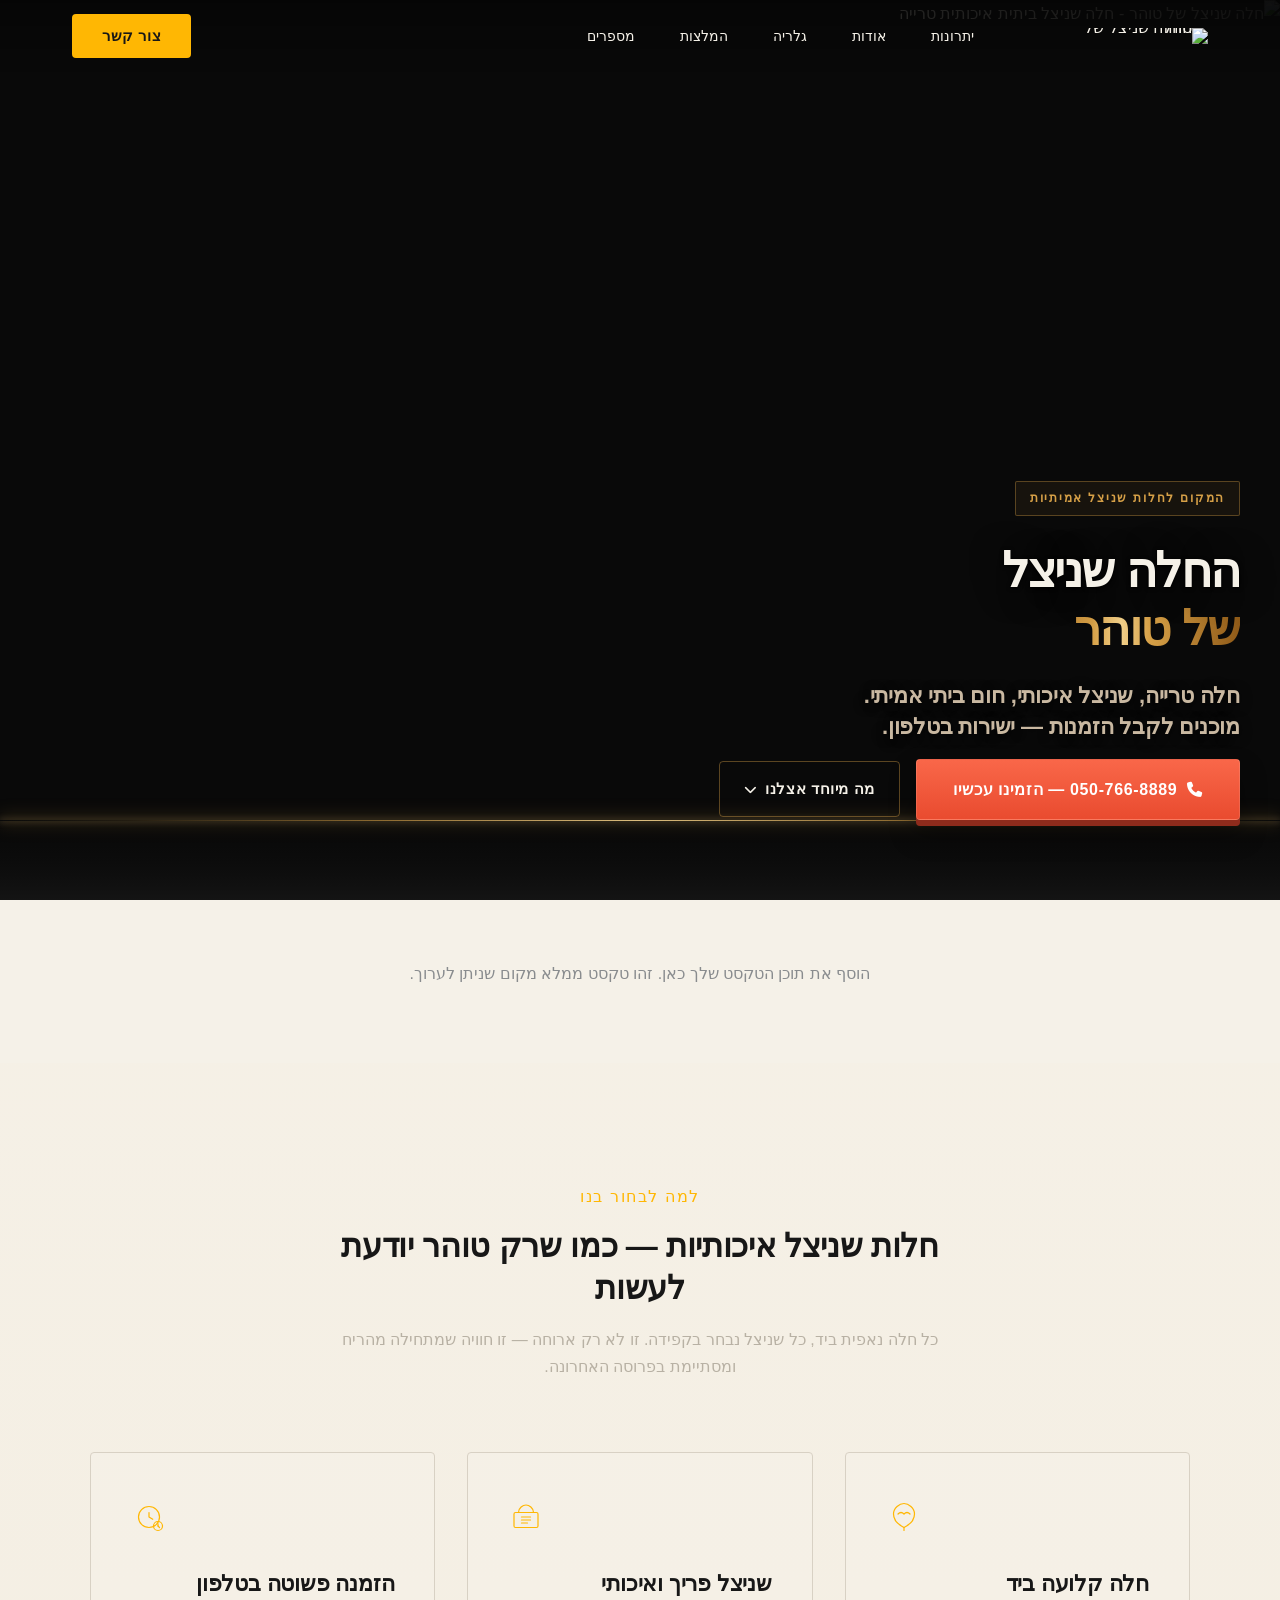
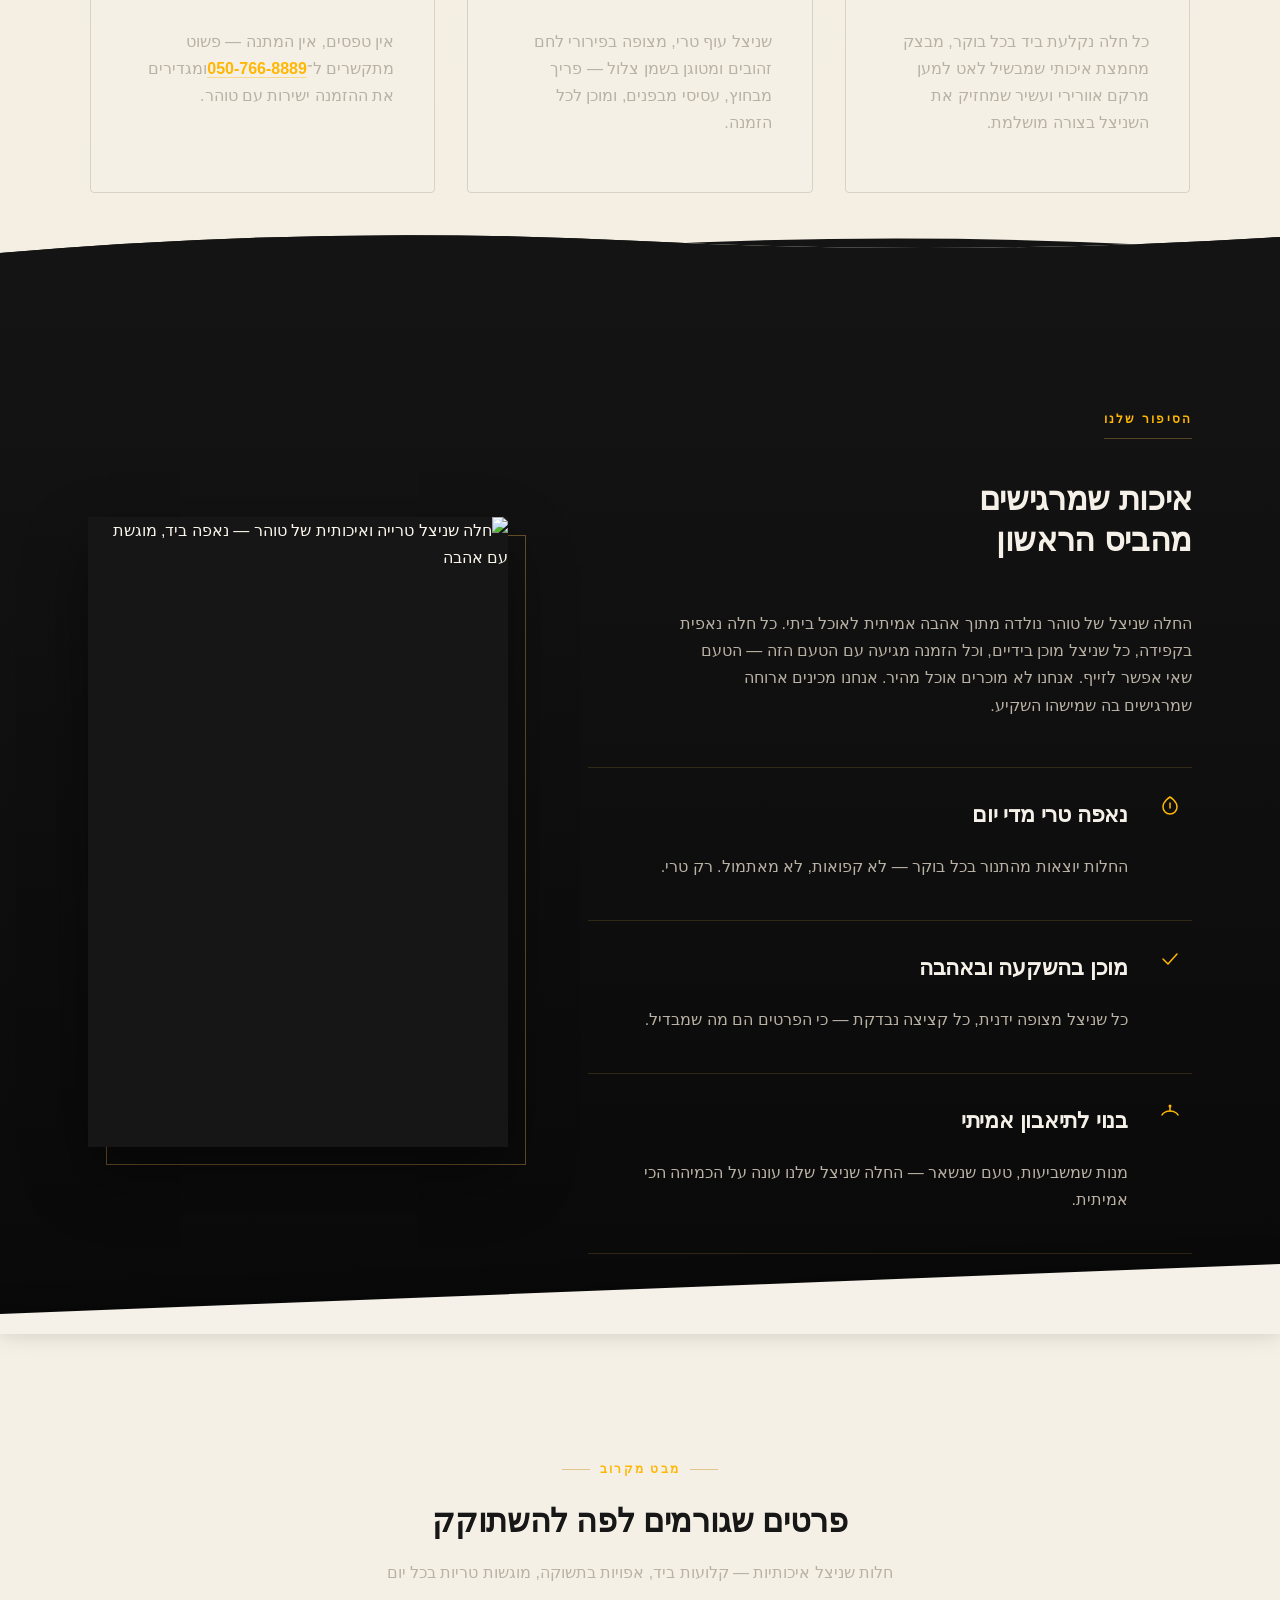
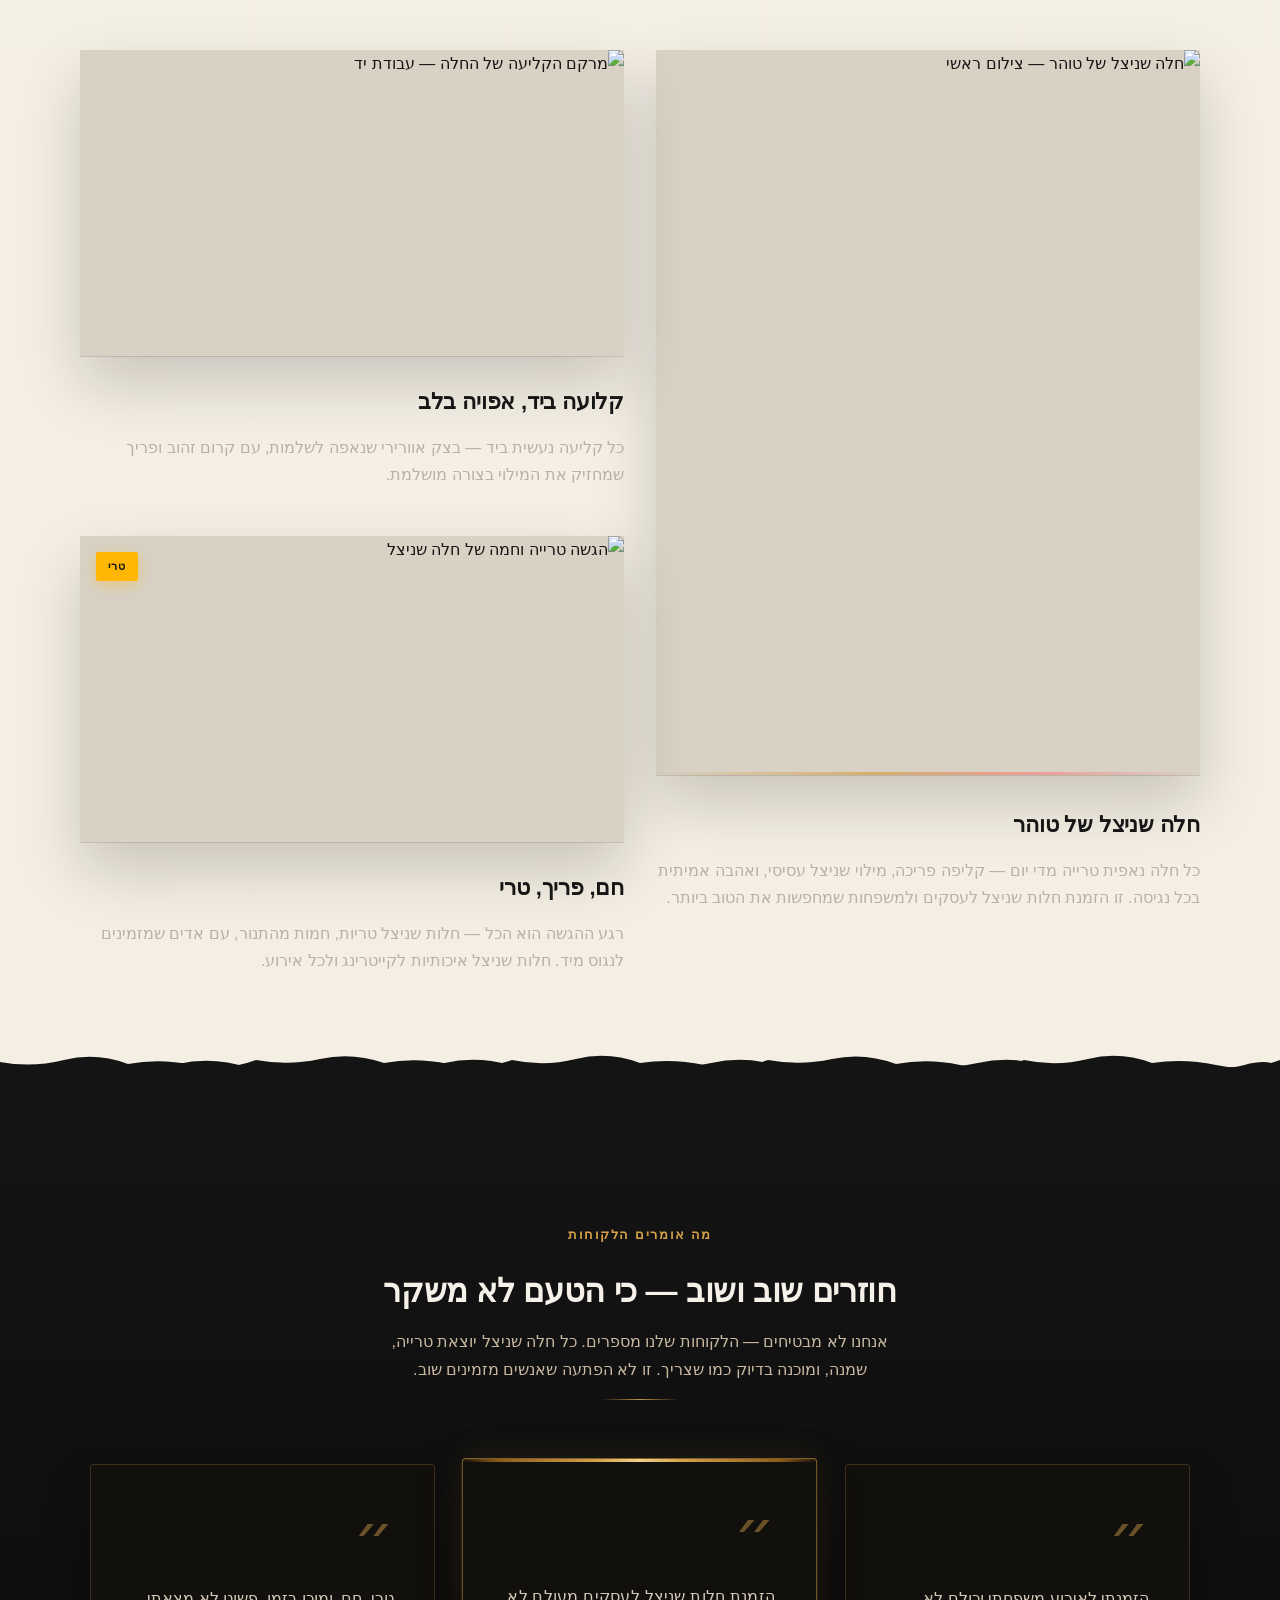
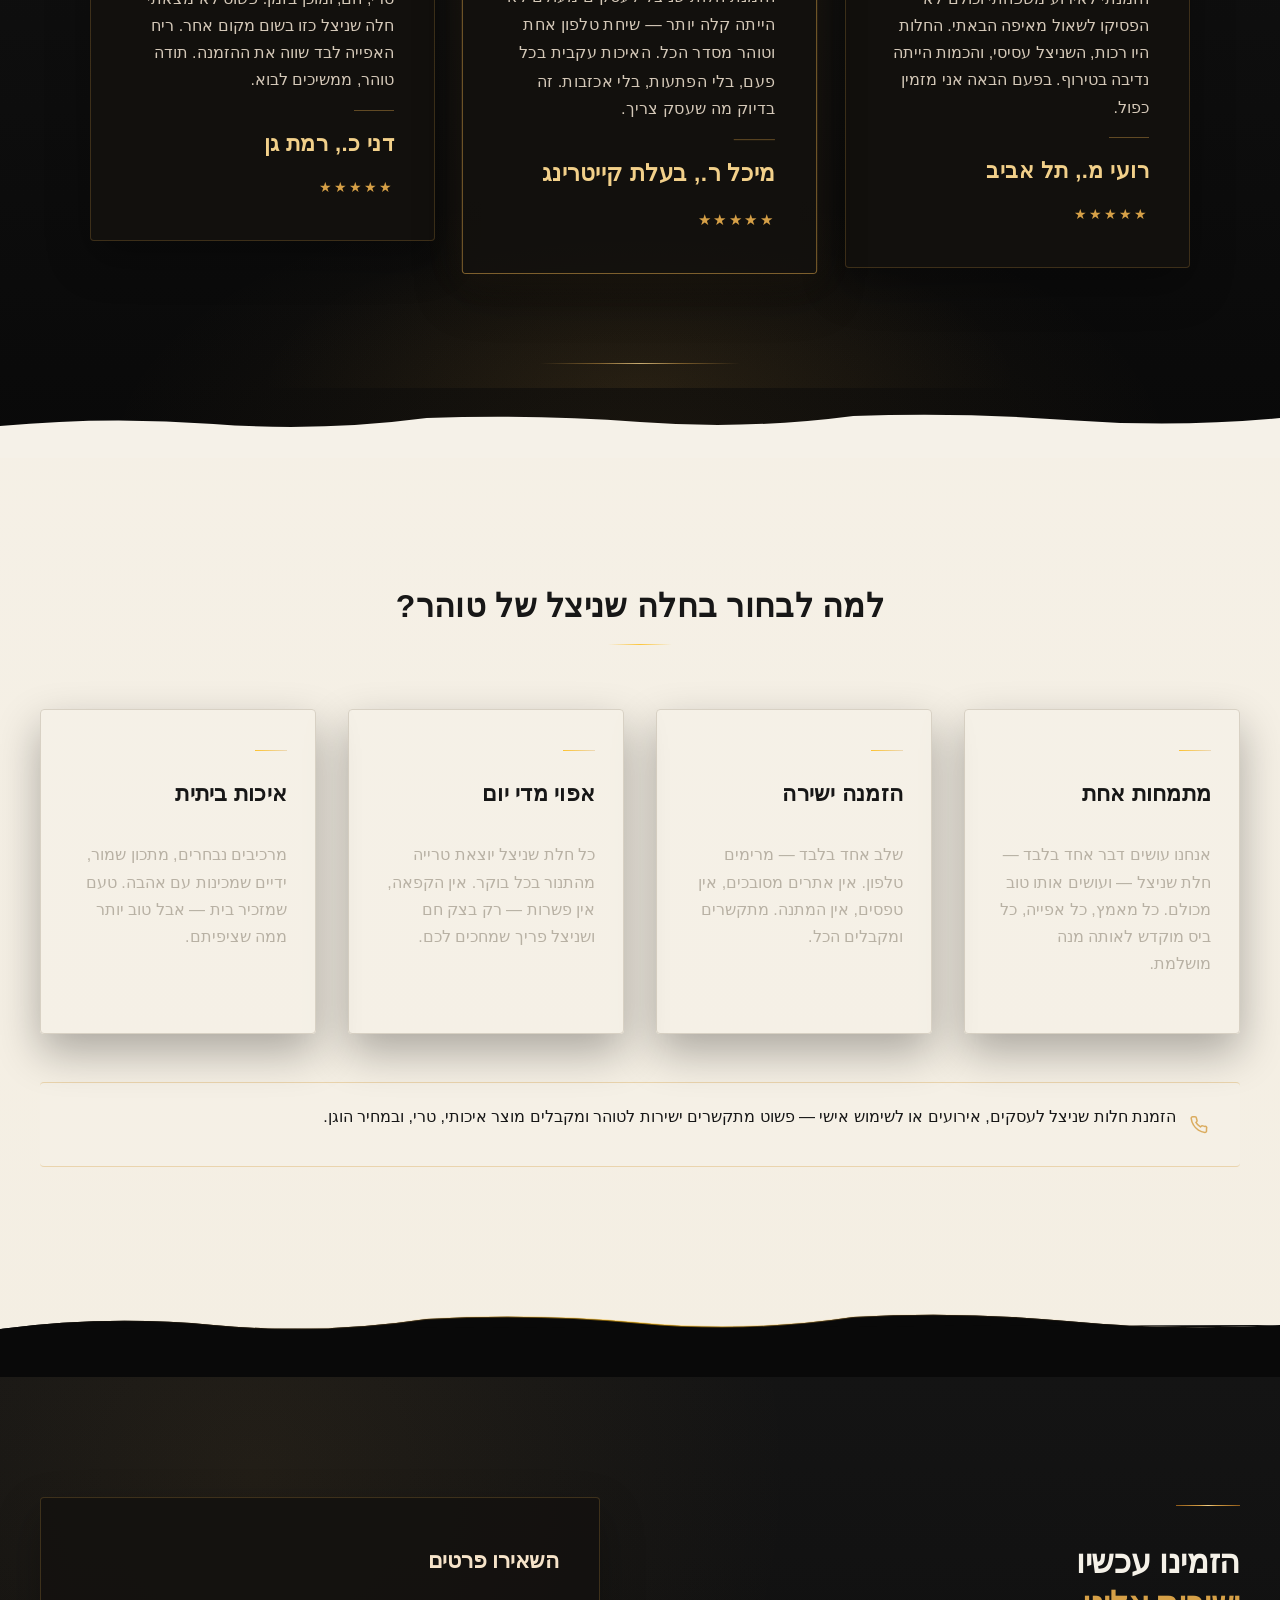
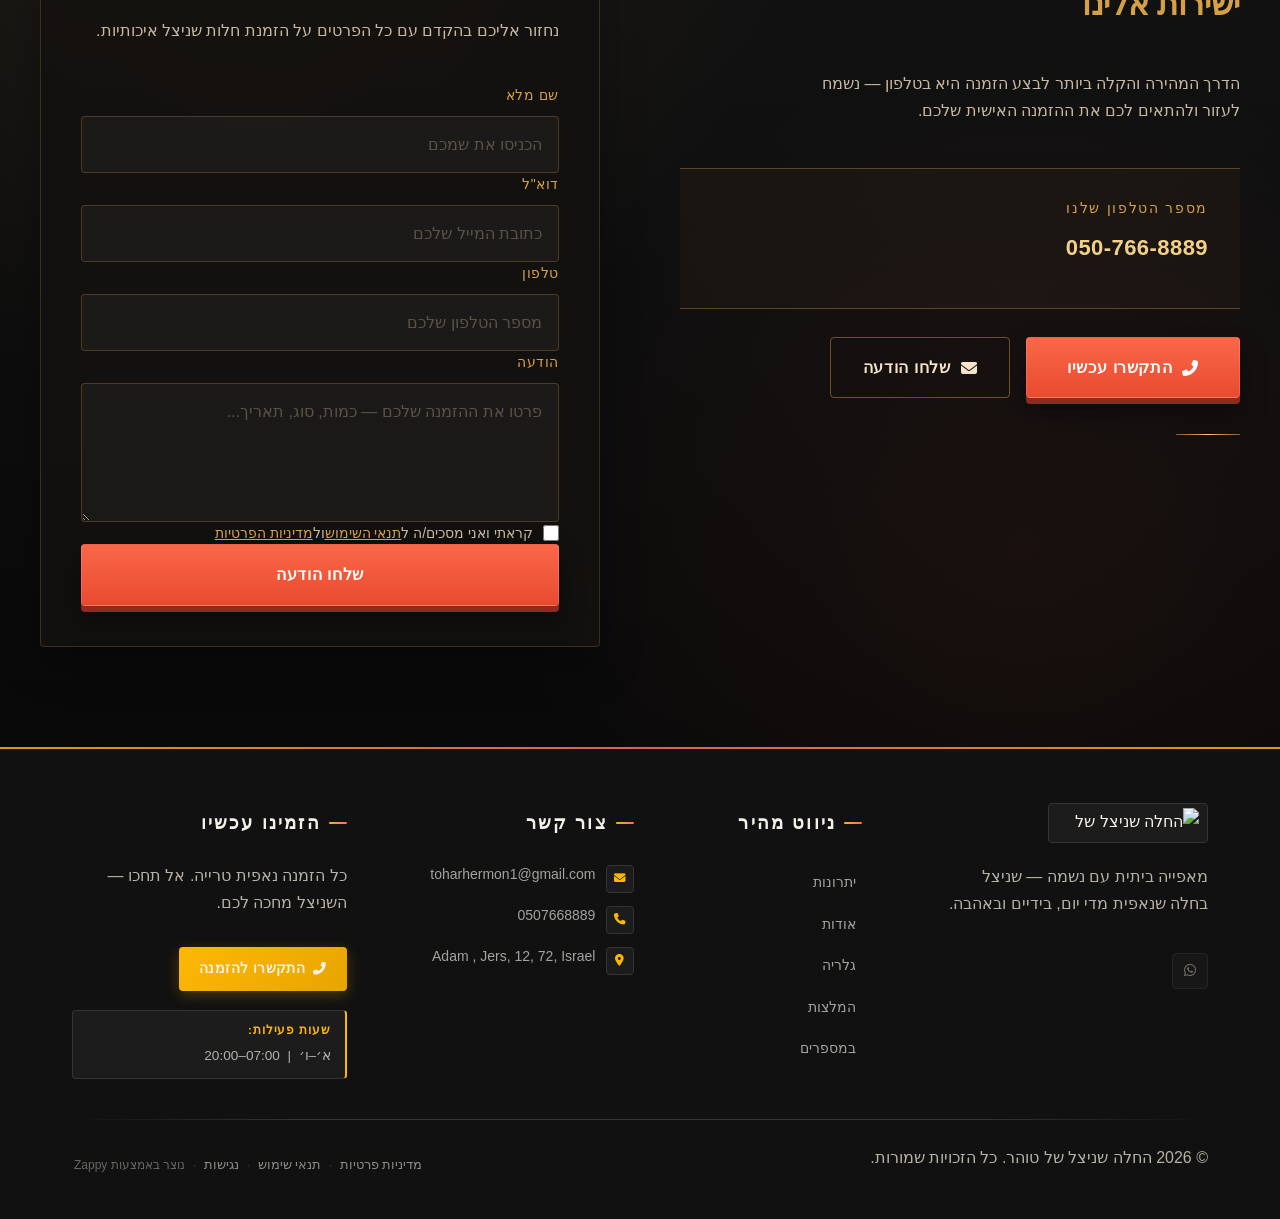
==== commit 3858924b: "Background sync: Progressive GitHub Sync" ====
--- a/public/index.html
+++ b/public/index.html
@@ -1 +1 @@
-<!doctype html><html dir="rtl" lang="he"><head><meta charset="UTF-8"><meta content="width=device-width,initial-scale=1" name="viewport"><meta content="index, follow" name="robots"><title>הזמנת חלות שניצל לעסקים — החלה שניצל של טוהר</title><meta content="A premium challah schnitzel ordering page for &#39;Tohar&#39;s Schnitzel Challah&#39; – a bakery specializing in high-quality schnitzel challahs. The brand emphasizes quali" name="description"><meta content="הזמנת חלות שניצל לעסקים, חלות שניצל איכותיות לקייטרינג, אספקת חלות שניצל בכמויות גדולות, חלות שניצל" name="keywords"><link href="/assets/favicon.ico" rel="icon" type="image/x-icon"><link href="/assets/favicon-16x16.png" rel="icon" type="image/png" sizes="16x16"><link href="/assets/favicon-32x32.png" rel="icon" type="image/png" sizes="32x32"><link href="/assets/favicon-48x48.png" rel="icon" type="image/png" sizes="48x48"><link href="/assets/favicon-192x192.png" rel="icon" type="image/png" sizes="192x192"><link href="/assets/favicon-512x512.png" rel="icon" type="image/png" sizes="512x512"><link href="/assets/apple-touch-icon.png" rel="apple-touch-icon"><script>!function(){"use strict";var t="921bb6df-24d6-477a-8ef3-e7ccaa4b48f3",e="https://api.zappy5.com/api/analytics/track",a=18e5,n=2592e6,o=!0,i=!0,r=!0;var s=function(){var e="zappy_visitor_"+t,a=null;try{if(a=localStorage.getItem(e)){var o=JSON.parse(a),i=Date.now();if(i-o.created<n)return o.lastSeen=i,localStorage.setItem(e,JSON.stringify(o)),o.id}}catch(t){console.warn("Zappy Analytics: LocalStorage not available")}var r="zv_"+Date.now()+"_"+Math.random().toString(36).substr(2,9);try{localStorage.setItem(e,JSON.stringify({id:r,created:Date.now(),lastSeen:Date.now()}))}catch(t){}return r}(),c=function(){var e="zappy_session_"+t,n=null;try{if(n=sessionStorage.getItem(e)){var o=JSON.parse(n),i=Date.now();if(i-o.timestamp<a)return o.timestamp=i,sessionStorage.setItem(e,JSON.stringify(o)),o.id}}catch(t){console.warn("Zappy Analytics: SessionStorage not available")}var r="zs_"+Date.now()+"_"+Math.random().toString(36).substr(2,9);try{sessionStorage.setItem(e,JSON.stringify({id:r,timestamp:Date.now()}))}catch(t){}return r}();function l(a,n){n=n||{};var o={website_id:t,event_type:a,page_path:window.location.pathname,referrer:document.referrer||"direct",visitor_id:s,session_id:c,metadata:n};if(navigator.sendBeacon){var i=new Blob([JSON.stringify(o)],{type:"application/json"});navigator.sendBeacon(e,i)}else fetch(e,{method:"POST",headers:{"Content-Type":"application/json"},body:JSON.stringify(o),keepalive:!0}).catch(function(t){console.warn("Zappy Analytics: Failed to track event",t)})}o&&l("pageview",{title:document.title,url:window.location.href}),i&&document.addEventListener("click",function(t){var e=t.target;if("BUTTON"===e.tagName||e.closest("button")){var a="BUTTON"===e.tagName?e:e.closest("button");l("click",{element:"button",text:a.textContent.trim().substring(0,100),id:a.id||null,class:a.className||null})}else if("A"===e.tagName||e.closest("a")){var n="A"===e.tagName?e:e.closest("a");l("navigation",{element:"link",text:n.textContent.trim().substring(0,100),href:n.href,external:n.hostname!==window.location.hostname})}},!0),r&&document.addEventListener("submit",function(t){var e=t.target;l("form_submit",{form_id:e.id||null,form_name:e.name||null,form_action:e.action||null,form_method:e.method||"GET"})},!0);var d=Date.now();window.addEventListener("beforeunload",function(){l("page_unload",{time_on_page:Math.floor((Date.now()-d)/1e3),page_path:window.location.pathname})}),window.zappyAnalytics={track:l,getVisitorId:function(){return s},getSessionId:function(){return c}}}()</script><meta content="הזמנת חלות שניצל לעסקים — החלה שניצל של טוהר" property="og:title"><meta content="A premium challah schnitzel ordering page for &#39;Tohar&#39;s Schnitzel Challah&#39; – a bakery specializing in high-quality schnitzel challahs. The brand emphasizes quali" property="og:description"><meta content="summary_large_image" name="twitter:card"><meta content="הזמנת חלות שניצל לעסקים — החלה שניצל של טוהר" name="twitter:title"><meta content="A premium challah schnitzel ordering page for &#39;Tohar&#39;s Schnitzel Challah&#39; – a bakery specializing in high-quality schnitzel challahs. The brand emphasizes quali" name="twitter:description"><meta content="website" property="og:type"><meta content="he_IL" property="og:locale"><link href="https://cdnjs.cloudflare.com/ajax/libs/font-awesome/6.4.0/css/all.min.css" rel="stylesheet"><link href="/assets/favicon.ico" rel="icon" type="image/x-icon"><link href="/assets/favicon-16x16.png" rel="icon" type="image/png" sizes="16x16"><link href="/assets/favicon-32x32.png" rel="icon" type="image/png" sizes="32x32"><link href="/assets/favicon-48x48.png" rel="icon" type="image/png" sizes="48x48"><link href="/assets/favicon-192x192.png" rel="icon" type="image/png" sizes="192x192"><link href="/assets/favicon-512x512.png" rel="icon" type="image/png" sizes="512x512"><link href="/assets/apple-touch-icon.png" rel="apple-touch-icon"><link href="https://cdn.jsdelivr.net/npm/vanilla-cookieconsent@3/dist/cookieconsent.css" rel="stylesheet"><script src="https://cdn.jsdelivr.net/npm/vanilla-cookieconsent@3/dist/cookieconsent.umd.js"></script><script src="https://cdn.jsdelivr.net/gh/mickidum/acc_toolbar/acctoolbar/acctoolbar.min.js"></script><link href="/styles.css" rel="stylesheet"><style id="zappy-dropdown-submenu-styles">#navMenu li:has(.sub-menu),.nav-menu li:has(.sub-menu),.navbar li:has(.sub-menu),nav li:has(.sub-menu){position:relative}#navMenu .sub-menu,.nav-menu .sub-menu,.navbar .sub-menu,nav .sub-menu{display:block!important;position:absolute!important;top:100%;left:0;min-width:220px;background:#fff;border-radius:8px;box-shadow:0 8px 25px rgba(0,0,0,.15);padding:8px 0;opacity:0;visibility:hidden;transform:translateY(10px);transition:all .3s ease;z-index:1000;list-style:none;pointer-events:none}#navMenu li:hover>.sub-menu,.nav-menu li:hover>.sub-menu,.navbar li:hover>.sub-menu,nav li:hover>.sub-menu{opacity:1!important;visibility:visible!important;transform:translateY(0)!important;pointer-events:auto!important}.sub-menu li{list-style:none;margin:0;padding:0}.sub-menu a{display:block!important;padding:10px 16px!important;color:var(--text-dark,#333)!important;font-weight:500;text-decoration:none;white-space:nowrap;transition:background-color .2s}.sub-menu .zappy-nav-child>a{padding-left:28px!important;font-size:.9em!important;opacity:.85!important}[dir=rtl] .sub-menu .zappy-nav-child>a,html[lang=ar] .sub-menu .zappy-nav-child>a,html[lang=he] .sub-menu .zappy-nav-child>a{padding-left:10px!important;padding-right:28px!important}.sub-menu .zappy-nav-parent>a{font-weight:600!important}.sub-menu a:hover{background-color:#f5f5f5}[dir=rtl] .nav-menu .sub-menu,[dir=rtl] .navbar .sub-menu,[dir=rtl] nav .sub-menu,html[lang=ar] .nav-menu .sub-menu,html[lang=ar] .navbar .sub-menu,html[lang=ar] nav .sub-menu,html[lang=he] .nav-menu .sub-menu,html[lang=he] .navbar .sub-menu,html[lang=he] nav .sub-menu{left:auto!important;right:0!important}.sub-menu:empty,.sub-menu:not(:has(li)):not(:has(> a)),.sub-menu:not(:has(li:not(.zappy-hidden-menu-item))):not(:has(> a)){display:none!important;opacity:0!important;visibility:hidden!important;pointer-events:none!important}li:has(.menu-group-title):hover>.sub-menu{opacity:1!important;visibility:visible!important;transform:translateY(0)!important;pointer-events:auto!important}#navMenu>li>.menu-group-title,.nav-menu>li>.menu-group-title{display:inline-block;padding:.5rem 1rem;cursor:default;user-select:none}@media (max-width:768px){#navMenu .sub-menu,.nav-menu .sub-menu,.navbar .sub-menu,nav .sub-menu{position:static!important;transform:none!important;box-shadow:none!important;background:0 0!important;max-height:0;overflow:hidden;opacity:0;visibility:hidden;transition:max-height .3s ease,opacity .3s ease;padding:0!important;border-radius:0!important}#navMenu .sub-menu.mobile-expanded,.nav-menu .sub-menu.mobile-expanded,.navbar .sub-menu.mobile-expanded{max-height:none!important;overflow-y:visible!important;opacity:1!important;visibility:visible!important;padding:8px 0 8px 16px!important}[dir=rtl] .sub-menu.mobile-expanded,html[lang=he] .sub-menu.mobile-expanded{padding:8px 16px 8px 0!important}#navMenu li:hover>.sub-menu,.nav-menu li:hover>.sub-menu,.navbar li:hover>.sub-menu,nav li:hover>.sub-menu{opacity:0;visibility:hidden;pointer-events:none}#navMenu li>.sub-menu.mobile-expanded,.nav-menu li>.sub-menu.mobile-expanded,.navbar li>.sub-menu.mobile-expanded,nav li>.sub-menu.mobile-expanded{opacity:1!important;visibility:visible!important;pointer-events:auto!important}#navMenu li:has(.sub-menu),.nav-menu li:has(.sub-menu),.navbar li:has(.sub-menu),nav li:has(.sub-menu){display:flex!important;flex-wrap:wrap!important;align-items:center!important;position:relative!important;min-height:44px!important}#navMenu li:has(.sub-menu)>a,.nav-menu li:has(.sub-menu)>a,.navbar li:has(.sub-menu)>a,nav li:has(.sub-menu)>a{flex:1!important;min-width:0!important}#navMenu li:has(.sub-menu)>.menu-group-title,.nav-menu li:has(.sub-menu)>.menu-group-title,.navbar li:has(.sub-menu)>.menu-group-title,nav li:has(.sub-menu)>.menu-group-title{flex:1!important;min-width:0!important;padding:0!important;line-height:inherit!important}#navMenu li:has(.sub-menu)>.sub-menu,.nav-menu li:has(.sub-menu)>.sub-menu,.navbar li:has(.sub-menu)>.sub-menu,nav li:has(.sub-menu)>.sub-menu{flex-basis:100%!important;width:100%!important}#navMenu li:has(.sub-menu)>a [class*=arrow],#navMenu li:has(.sub-menu)>a [class*=chevron],.nav-menu li:has(.sub-menu)>a .fa-angle-down,.nav-menu li:has(.sub-menu)>a .fa-chevron-down,.nav-menu li:has(.sub-menu)>a [class*=arrow],.nav-menu li:has(.sub-menu)>a [class*=chevron],nav li:has(.sub-menu)>a [class*=arrow],nav li:has(.sub-menu)>a [class*=chevron]{display:none!important;visibility:hidden!important}.mobile-submenu-toggle{display:flex!important;align-items:center!important;justify-content:center!important;width:44px!important;height:auto!important;background:0 0!important;border:none!important;cursor:pointer!important;color:var(--text-light)!important;position:static!important;flex-shrink:0!important;align-self:stretch!important;z-index:2!important;padding:0!important;margin:0!important}.mobile-submenu-toggle::after{content:''!important;width:0!important;height:0!important;border-left:6px solid transparent!important;border-right:6px solid transparent!important;border-top:7px solid currentColor!important;transition:transform .3s ease!important}.mobile-submenu-toggle.expanded::after{transform:rotate(180deg)!important}.sub-menu a{padding:10px 0!important;display:block!important;color:var(--text-light)!important;white-space:normal!important}.sub-menu .zappy-nav-child>a{padding-left:28px!important;font-size:.9em!important;opacity:.85!important}[dir=rtl] .sub-menu .zappy-nav-child>a,html[lang=ar] .sub-menu .zappy-nav-child>a,html[lang=he] .sub-menu .zappy-nav-child>a{padding-left:0!important;padding-right:28px!important}.sub-menu .zappy-nav-parent>a{font-weight:600!important}#navMenu.active,.nav-menu.active{max-width:100vw!important;overflow-x:hidden!important;box-sizing:border-box!important}.navbar .sub-menu li a,.zappy-products-dropdown .sub-menu a,nav.navbar .sub-menu li a{color:var(--text-light)!important}}@media (min-width:769px){.mobile-submenu-toggle{display:none!important}}</style><style id="mobile-lang-menu-deployed-css">@media (max-width:768px){.lang-switcher,.nav-container .lang-switcher,.nav-cta-container .lang-switcher,.nav-ecommerce-icons .lang-switcher,.nav-icons-left .lang-switcher,.navbar .lang-switcher,.navbar .nav-cta-container .lang-switcher{display:none!important}.mobile-lang-menu{width:100%;border-top:1px solid rgba(128,128,128,.2);padding:8px 0 0 0;margin-top:8px}.mobile-lang-toggle{display:flex!important;align-items:center;justify-content:space-between;width:100%;padding:12px 16px;background:0 0;border:none;cursor:pointer;font-size:15px;color:inherit;font-family:inherit}.mobile-lang-toggle::after{content:'';display:inline-block;width:8px;height:8px;border-right:2px solid currentColor;border-bottom:2px solid currentColor;transform:rotate(45deg);transition:transform .3s ease;margin-left:8px}.mobile-lang-toggle.expanded::after{transform:rotate(-135deg)}.mobile-lang-options{max-height:0;overflow:hidden;transition:max-height .3s ease}.mobile-lang-options.expanded{max-height:300px}.mobile-lang-option{display:flex!important;align-items:center;gap:10px;padding:10px 24px;text-decoration:none;color:inherit;font-size:14px;font-family:inherit}.mobile-lang-option:hover{background:rgba(128,128,128,.1)}.mobile-lang-option.active{font-weight:600;opacity:.7;pointer-events:none}.mobile-lang-option img{width:20px;height:20px;border-radius:50%}}@media (min-width:769px){.mobile-lang-menu{display:none!important}}</style><style id="zappy-widget-visibility">#mic-access-tool-box,#mic-access-tool-general-button,#mic-init-access-tool #mic-access-tool-box,#mic-init-access-tool #mic-access-tool-general-button,#mic-init-access-tool .mic-access-tool-general-button,._access-icon,._access-menu,.mic-access-tool-box,.mic-access-tool-general-button,div[id*=mic-access-tool-box]{display:none!important;visibility:hidden!important;opacity:0!important;pointer-events:none!important}</style></head><body><nav class="navbar" dir="rtl"><button class="mobile-toggle" aria-label="Menu" id="mobileToggle"><svg viewBox="0 0 24 24" fill="none" height="24" width="24" class="hamburger-icon"><path d="M3 12h18M3 6h18M3 18h18" stroke="currentColor" stroke-width="2" stroke-linecap="round"/></svg><svg viewBox="0 0 24 24" fill="none" height="24" width="24" class="close-icon" style="display:none"><path d="M18 6L6 18M6 6l12 12" stroke="currentColor" stroke-width="2" stroke-linecap="round"/></svg></button><button class="phone-header-btn" aria-label="Call" data-phone="0507668889"><svg viewBox="0 0 24 24" fill="currentColor" height="20" width="20"><path d="M22 16.92v3a2 2 0 0 1-2.18 2 19.79 19.79 0 0 1-8.63-3.07 19.5 19.5 0 0 1-6-6 19.79 19.79 0 0 1-3.07-8.67A2 2 0 0 1 4.11 2h3a2 2 0 0 1 2 1.72 12.84 12.84 0 0 0 .7 2.81 2 2 0 0 1-.45 2.11L8.09 9.91a16 16 0 0 0 6 6l1.27-1.27a2 2 0 0 1 2.11-.45 12.84 12.84 0 0 0 2.81.7A2 2 0 0 1 22 16.92z"/></svg></button><div class="nav-container"><div class="nav-right-group"><div class="nav-brand"><a href="/" class="logo-link"><img alt="החלה שניצל של טוהר" src="/assets/business-logo.webp" class="logo"></a></div><ul class="nav-menu" id="navMenu"><li><a href="#features">יתרונות</a></li><li><a href="#about">אודות</a></li><li><a href="#gallery">גלריה</a></li><li><a href="#testimonials">המלצות</a></li><li><a href="#stats">מספרים</a></li></ul></div><div class="nav-cta-container"><a href="#contact" class="nav-cta-btn">צור קשר</a></div></div></nav><script>window.addEventListener("load",function(){const e=document.querySelector(".navbar, nav, header");if(!e)return void console.log("[Navbar] Navbar element not found");let t=document.getElementById("mobileToggle")||document.querySelector(".mobile-toggle")||document.querySelector(".hamburger")||document.querySelector(".hamburger-menu")||document.querySelector(".menu-toggle")||document.querySelector(".burger-menu")||document.querySelector('[aria-label="Menu"]')||document.querySelector('[aria-label="תפריט"]');const o=document.querySelector(".phone-header-btn"),n=window.getComputedStyle(e);let r=n.backgroundColor;if(console.log("[Navbar] Initial navbar background:",r),"transparent"===r||"rgba(0, 0, 0, 0)"===r||r.startsWith("rgba")&&r.includes(", 0)")){const e=n.backgroundImage;if(e&&"none"!==e)console.log("[Navbar] Navbar has background image/gradient, using dark text"),r="rgb(240, 240, 240)";else{const e=window.getComputedStyle(document.body).backgroundColor;console.log("[Navbar] Navbar transparent, using body background:",e),r=e}}const i=r.match(/\d+/g);if(i&&i.length>=3){const e=(.299*parseInt(i[0])+.587*parseInt(i[1])+.114*parseInt(i[2]))/255;console.log("[Navbar] Mobile button colors preserved from Claude CSS (luminance:",e.toFixed(2)+")");const n=document.createElement("style");n.id="zappy-mobile-nav-fix";document.documentElement.lang;document.documentElement.dir,n.textContent='\n        /* Hide mobile buttons on desktop, show only on mobile */\n        @media (min-width: 769px) {\n          .mobile-toggle,\n          .phone-header-btn {\n            display: none !important;\n          }\n        }\n        \n        /* Show and position mobile buttons correctly on mobile */\n        @media (max-width: 768px) {\n          .mobile-toggle,\n          .phone-header-btn {\n            position: absolute !important;\n            top: 50% !important;\n            transform: translateY(-50%) !important;\n            z-index: 1001 !important;\n            display: flex !important;\n            align-items: center !important;\n            justify-content: center !important;\n            width: 36px !important;\n            height: 36px !important;\n            border-radius: 50% !important;\n            border: none !important;\n            cursor: pointer !important;\n            padding: 6px !important;\n            background: none !important;\n            color: var(--nav-text, var(--text-light)) !important;\n          }\n          \n          /* LTR positioning (default): hamburger LEFT, phone RIGHT */\n          html:not([dir="rtl"]):not([lang="he"]):not([lang="ar"]) .mobile-toggle,\n          html[dir="ltr"] .mobile-toggle {\n            left: 12px !important;\n            right: auto !important;\n          }\n          html:not([dir="rtl"]):not([lang="he"]):not([lang="ar"]) .phone-header-btn,\n          html[dir="ltr"] .phone-header-btn {\n            right: 12px !important;\n            left: auto !important;\n          }\n          \n          /* RTL positioning: hamburger RIGHT, phone LEFT */\n          html[dir="rtl"] .mobile-toggle,\n          html[lang="he"] .mobile-toggle,\n          html[lang="ar"] .mobile-toggle {\n            right: 12px !important;\n            left: auto !important;\n          }\n          html[dir="rtl"] .phone-header-btn,\n          html[lang="he"] .phone-header-btn,\n          html[lang="ar"] .phone-header-btn {\n            left: 12px !important;\n            right: auto !important;\n          }\n          \n          /* CRITICAL: Ensure nav-container has min-height on mobile */\n          /* All children are positioned absolutely/fixed on mobile, so height:auto collapses to 0 */\n          .nav-container {\n            min-height: 70px !important;\n            position: relative !important;\n          }\n          \n          /* Ensure SVG icons are properly sized and inherit color */\n          .mobile-toggle svg,\n          .phone-header-btn svg {\n            width: 24px !important;\n            height: 24px !important;\n            /* Don\'t force display - let JavaScript control hamburger/close toggle */\n          }\n          \n          /* Reset nav-cta-container on mobile - remove desktop box-shadow/padding */\n          /* that creates a visible ghost box when CTA button is hidden */\n          .nav-cta-container {\n            box-shadow: none !important;\n            padding: 0 !important;\n          }\n          \n          /* Hide nav-cta-container entirely on mobile when there\'s no lang-switcher */\n          /* (only the CTA button is inside, and it\'s hidden on mobile) */\n          .nav-cta-container:not(:has(.lang-switcher)) {\n            display: none !important;\n          }\n          \n          /* CRITICAL: Prevent hero image fade gradient from bleeding over headline text */\n          /* The .image-fade-gradient has bottom: -30px (extends below parent) */\n          /* On mobile stacked layout, this overlaps the h1 text below the image */\n          .hero-image-column {\n            overflow: hidden !important;\n          }\n          .image-fade-gradient {\n            bottom: 0 !important;\n          }\n          \n          /* Hide desktop language switcher on mobile - hamburger menu handles it */\n          /* High specificity to override stored CSS */\n          .lang-switcher,\n          .nav-cta-container .lang-switcher,\n          .nav-container .lang-switcher,\n          .navbar .lang-switcher,\n          .navbar .nav-cta-container .lang-switcher {\n            display: none !important;\n          }\n        }\n      ';const r=document.getElementById("zappy-mobile-nav-fix");r&&r.remove(),document.head.appendChild(n),console.log("[Navbar] Critical CSS injected for mobile nav positioning");const l=window.innerWidth<=768;if(t){const e=t.querySelector(".hamburger-icon"),o=t.querySelector(".close-icon");e&&(e.style.setProperty("width","24px","important"),e.style.setProperty("height","24px","important"),e.style.setProperty("display","block","important")),o&&(o.style.setProperty("width","24px","important"),o.style.setProperty("height","24px","important"),o.style.setProperty("display","none","important")),l?(t.style.setProperty("position","absolute","important"),t.style.setProperty("top","50%","important"),t.style.setProperty("transform","translateY(-50%)","important"),t.style.setProperty("z-index","1001","important"),t.style.removeProperty("left"),t.style.removeProperty("right"),console.log("[Navbar] Mobile toggle positioning applied (mobile viewport)")):(t.style.removeProperty("position"),t.style.removeProperty("top"),t.style.removeProperty("transform"),t.style.removeProperty("z-index"),t.style.removeProperty("left"),t.style.removeProperty("right"),console.log("[Navbar] Desktop viewport - cleared mobile toggle inline positioning"))}if(o){const e=o.querySelector("svg");e&&(e.style.width="24px",e.style.height="24px",e.setAttribute("width","24"),e.setAttribute("height","24")),l?(o.style.setProperty("position","absolute","important"),o.style.setProperty("top","50%","important"),o.style.setProperty("transform","translateY(-50%)","important"),o.style.setProperty("z-index","1001","important"),o.style.removeProperty("left"),o.style.removeProperty("right"),console.log("[Navbar] Phone button positioning applied (mobile viewport)")):(o.style.removeProperty("position"),o.style.removeProperty("top"),o.style.removeProperty("transform"),o.style.removeProperty("z-index"),o.style.removeProperty("left"),o.style.removeProperty("right"),console.log("[Navbar] Desktop viewport - cleared phone button inline positioning"))}}else console.log("[Navbar] Could not parse background color:",r);t=document.getElementById("mobileToggle")||document.querySelector(".mobile-toggle")||document.querySelector(".hamburger")||document.querySelector(".hamburger-menu")||document.querySelector(".menu-toggle")||document.querySelector(".burger-menu")||document.querySelector('[aria-label="Menu"]')||document.querySelector('[aria-label="תפריט"]');const l=document.getElementById("navMenu")||document.querySelector(".nav-menu")||document.querySelector(".nav-links")||document.querySelector("nav ul:not(.submenu)");if(!t||!l)return void console.log("[Navbar] Mobile toggle or menu not found:",{toggle:!!t,menu:!!l});l.id||(l.id="navMenu"),console.log("[Navbar] Initializing mobile menu...");const a=t.cloneNode(!0);t.parentNode.replaceChild(a,t),a.addEventListener("click",function(e){e.preventDefault(),e.stopPropagation();const t=this.querySelector(".hamburger-icon"),o=this.querySelector(".close-icon");l.classList.contains("active")?(l.classList.remove("active"),t&&t.style.setProperty("display","block","important"),o&&o.style.setProperty("display","none","important"),document.body.style.overflow="",console.log("[Navbar] Menu closed")):(l.classList.add("active"),t&&t.style.setProperty("display","none","important"),o&&o.style.setProperty("display","block","important"),document.body.style.overflow="hidden",console.log("[Navbar] Menu opened"))}),l.querySelectorAll("a").forEach(function(e){e.addEventListener("click",function(){if("#"===this.getAttribute("href"))return;const e=a.querySelector(".hamburger-icon"),t=a.querySelector(".close-icon");l.classList.remove("active"),e&&e.style.setProperty("display","block","important"),t&&t.style.setProperty("display","none","important"),document.body.style.overflow="",console.log("[Navbar] Menu closed (link clicked)")})});var s=l.querySelectorAll(".dropdown-toggle");s.forEach(function(e){e.addEventListener("click",function(e){e.preventDefault(),e.stopPropagation();var t=this.closest(".nav-dropdown");t&&(t.parentNode.querySelectorAll(".nav-dropdown.open").forEach(function(e){e!==t&&e.classList.remove("open")}),t.classList.toggle("open"),console.log("[Navbar] Dropdown toggled:",t.classList.contains("open")?"open":"closed"))})}),document.addEventListener("click",function(e){e.target.closest(".nav-dropdown")||document.querySelectorAll(".nav-dropdown.open").forEach(function(e){e.classList.remove("open")})}),console.log("[Navbar] Dropdown handlers initialized for "+s.length+" dropdowns"),o&&o.addEventListener("click",function(){const e=document.querySelectorAll('a[href^="tel:"]'),t=e.length>0?e[0].getAttribute("href").replace("tel:",""):"[business_phone]";window.location.href="tel:"+t,console.log("[Navbar] Phone button clicked")}),console.log("[Navbar] Mobile menu initialized successfully");const p=function(){const e=document.querySelector(".whatsapp-float");e&&(window.innerWidth>=769?(e.style.setProperty("display","none","important"),e.style.setProperty("visibility","hidden","important"),e.style.setProperty("opacity","0","important"),e.style.setProperty("pointer-events","none","important"),console.log("[WhatsApp] Button hidden on desktop")):(e.style.removeProperty("display"),e.style.removeProperty("visibility"),e.style.removeProperty("opacity"),e.style.removeProperty("pointer-events"),console.log("[WhatsApp] Button visible on mobile")))};let c;p(),window.addEventListener("resize",function(){clearTimeout(c),c=setTimeout(p,100)})})</script><main><section class="index-hero-section" data-layout-spec="בית-hero" dir="rtl" id="hero" data-hero-type="fullscreen-scrim"><div class="index-hero-bg"><img alt="חלה שניצל של טוהר - חלה שניצל ביתית איכותית טרייה" src="/assets/site-index-hero-image-1.webp" data-context="Moody cinematic close-up of a golden challah schnitzel bread on a dark wooden tabletop. The challah is freshly baked with a glossy braided crust, golden-brown color, and crispy schnitzel filling visible through a cross-section cut. Steam rises gently from the warm bread. Rich, dramatic food photography with dark background, warm amber lighting from the side, bokeh depth of field, premium restaurant-quality food styling. The image conveys indulgence, craftsmanship, and late-night craving. Dark tabletop, moody shadows, saffron and warm gold tones." data-placeholder="index-hero-image-1" height="700" width="1200" class="index-hero-img" data-hero-bg="true"></div><div class="index-hero-scrim" aria-hidden="true"></div><div class="index-hero-content"><div class="index-hero-inner"><span class="index-hero-label">המקום לחלות שניצל אמיתיות</span><h1 class="index-hero-h1">החלה שניצל<br><span class="index-hero-h1-accent">של טוהר</span></h1><h3 class="index-hero-subtitle">חלה טרייה, שניצל איכותי, חום ביתי אמיתי.<br>מוכנים לקבל הזמנות — ישירות בטלפון.</h3><div class="index-hero-ctas"><a href="tel:0507668889" class="index-hero-btn-primary"><i class="fa fa-phone" aria-hidden="true"></i>‎050-766-8889 — הזמינו עכשיו</a><a href="#what-makes-us-special" class="index-hero-btn-ghost">מה מיוחד אצלנו<i class="fa fa-chevron-down" aria-hidden="true"></i></a></div></div></div><div class="index-hero-divider-wrapper" aria-hidden="true"><div class="index-hero-gold-line"></div><svg viewBox="0 0 1200 72" aria-hidden="true" xmlns="http://www.w3.org/2000/svg" data-no-icon-edit="true" preserveAspectRatio="none"><defs><linearGradient id="heroFadeGrad" x1="0" x2="0" y1="0" y2="1"><stop offset="0%" stop-color="rgba(9,9,9,0)"/><stop offset="100%" stop-color="#141414"/></linearGradient></defs><rect height="72" width="1200" x="0" y="0" fill="url(#heroFadeGrad)"/></svg></div></section><section class="layout-section" id="layout-1776352081660" data-component-id="empty-section" data-zappy-component="true" style="width:100%;padding:60px 0;direction:rtl"><div class="container" style="max-width:1200px;margin:0 auto;padding:0 1.5rem"><p style="font-size:16px;line-height:1.7;color:#1F2937;opacity:0.5;text-align:center;font-family:system-ui, -apple-system, sans-serif">הוסף את תוכן הטקסט שלך כאן. זהו טקסט ממלא מקום שניתן לערוך.</p></div></section><section class="index-features-section" data-layout-spec="בית-features" dir="rtl" id="features"><div class="index-features-container"><div class="index-features-intro"><p class="index-features-eyebrow">למה לבחור בנו</p><h2 class="index-features-heading">חלות שניצל איכותיות — כמו שרק טוהר יודעת לעשות</h2><p class="index-features-subtext">כל חלה נאפית ביד, כל שניצל נבחר בקפידה. זו לא רק ארוחה — זו חוויה שמתחילה מהריח ומסתיימת בפרוסה האחרונה.</p></div><div class="index-features-grid"><article class="index-features-card"><div class="index-features-card-icon"><svg viewBox="0 0 48 48" aria-hidden="true" xmlns="http://www.w3.org/2000/svg" data-element-type="icon" data-icon-type="svg" fill="none" height="36" width="36" stroke="currentColor" stroke-linecap="round" stroke-linejoin="round" stroke-width="1.6"><path d="M24 6 C18 6 10 12 10 20 C10 28 16 34 24 38 C32 34 38 28 38 20 C38 12 30 6 24 6Z"/><path d="M16 20 Q20 16 24 20 Q28 16 32 20"/><line x1="24" x2="24" y1="38" y2="42"/></svg></div><div class="index-features-card-content"><h3>חלה קלועה ביד</h3><p>כל חלה נקלעת ביד בכל בוקר, מבצק מחמצת איכותי שמבשיל לאט למען מרקם אוורירי ועשיר שמחזיק את השניצל בצורה מושלמת.</p></div></article><article class="index-features-card"><div class="index-features-card-icon"><svg viewBox="0 0 48 48" aria-hidden="true" xmlns="http://www.w3.org/2000/svg" data-element-type="icon" data-icon-type="svg" fill="none" height="36" width="36" stroke="currentColor" stroke-linecap="round" stroke-linejoin="round" stroke-width="1.6"><rect height="20" width="32" x="8" y="18" rx="2"/><path d="M14 18 C14 12 20 8 24 8 C28 8 34 12 34 18"/><line x1="18" x2="30" y1="28" y2="28"/><line x1="18" x2="30" y1="24" y2="24"/><line x1="18" x2="26" y1="32" y2="32"/></svg></div><div class="index-features-card-content"><h3>שניצל פריך ואיכותי</h3><p>שניצל עוף טרי, מצופה בפירורי לחם זהובים ומטוגן בשמן צלול — פריך מבחוץ, עסיסי מבפנים, ומוכן לכל הזמנה.</p></div></article><article class="index-features-card"><div class="index-features-card-icon"><svg viewBox="0 0 48 48" aria-hidden="true" xmlns="http://www.w3.org/2000/svg" data-element-type="icon" data-icon-type="svg" fill="none" height="36" width="36" stroke="currentColor" stroke-linecap="round" stroke-linejoin="round" stroke-width="1.6"><rect height="28" width="28" x="10" y="10" rx="14"/><path d="M24 18 L24 24 L29 27"/><circle cx="36" cy="36" fill="none" r="6"/><line x1="36" x2="36" y1="33" y2="36"/><line x1="36" x2="38" y1="36" y2="38"/></svg></div><div class="index-features-card-content"><h3>הזמנה פשוטה בטלפון</h3><p>אין טפסים, אין המתנה — פשוט מתקשרים ל־<a href="tel:0507668889" class="index-features-phone-link" dir="ltr">050-766-8889</a>ומגדירים את ההזמנה ישירות עם טוהר.</p></div></article></div></div><div class="index-features-divider-wrapper"><svg viewBox="0 0 1200 72" aria-hidden="true" xmlns="http://www.w3.org/2000/svg" data-no-icon-edit="true" preserveAspectRatio="none"><path d="M0,36 Q300,8 600,24 T1200,20 L1200,36 Q900,12 600,28 T0,36Z" fill="#141414"/><path d="M0,72 L0,36 Q300,8 600,24 T1200,20 L1200,72 Z" fill="#141414"/></svg></div></section><section class="index-about-section" data-layout-spec="בית-about" dir="rtl" id="about"><div class="index-about-container"><div class="index-about-content"><div class="index-about-label">הסיפור שלנו</div><h2 class="index-about-heading">איכות שמרגישים<br>מהביס הראשון</h2><p class="index-about-paragraph">החלה שניצל של טוהר נולדה מתוך אהבה אמיתית לאוכל ביתי. כל חלה נאפית בקפידה, כל שניצל מוכן בידיים, וכל הזמנה מגיעה עם הטעם הזה — הטעם שאי אפשר לזייף. אנחנו לא מוכרים אוכל מהיר. אנחנו מכינים ארוחה שמרגישים בה שמישהו השקיע.</p><div class="index-about-promises"><div class="index-about-promise-item"><div class="index-about-promise-icon"><svg viewBox="0 0 22 22" aria-hidden="true" xmlns="http://www.w3.org/2000/svg" data-element-type="icon" data-icon-type="svg" fill="none" height="22" width="22"><path d="M11 2C11 2 4 6 4 12C4 15.866 7.134 19 11 19C14.866 19 18 15.866 18 12C18 6 11 2 11 2Z" stroke="currentColor" stroke-width="1.5" stroke-linejoin="round"/><path d="M11 8V13" stroke="currentColor" stroke-width="1.5" stroke-linecap="round"/></svg></div><div class="index-about-promise-text"><h3>נאפה טרי מדי יום</h3><p>החלות יוצאות מהתנור בכל בוקר — לא קפואות, לא מאתמול. רק טרי.</p></div></div><div class="index-about-promise-item"><div class="index-about-promise-icon"><svg viewBox="0 0 22 22" aria-hidden="true" xmlns="http://www.w3.org/2000/svg" data-element-type="icon" data-icon-type="svg" fill="none" height="22" width="22"><path d="M4 11L9 16L18 6" stroke="currentColor" stroke-width="1.5" stroke-linecap="round" stroke-linejoin="round"/></svg></div><div class="index-about-promise-text"><h3>מוכן בהשקעה ובאהבה</h3><p>כל שניצל מצופה ידנית, כל קציצה נבדקת — כי הפרטים הם מה שמבדיל.</p></div></div><div class="index-about-promise-item"><div class="index-about-promise-icon"><svg viewBox="0 0 22 22" aria-hidden="true" xmlns="http://www.w3.org/2000/svg" data-element-type="icon" data-icon-type="svg" fill="none" height="22" width="22"><path d="M3 14C3 14 5 10 11 10C17 10 19 14 19 14" stroke="currentColor" stroke-width="1.5" stroke-linecap="round"/><path d="M11 10V6" stroke="currentColor" stroke-width="1.5" stroke-linecap="round"/><circle cx="11" cy="5" fill="currentColor" r="1.5"/></svg></div><div class="index-about-promise-text"><h3>בנוי לתיאבון אמיתי</h3><p>מנות שמשביעות, טעם שנשאר — החלה שניצל שלנו עונה על הכמיהה הכי אמיתית.</p></div></div></div></div><div class="index-about-image-col"><div class="index-about-image-frame"><div class="index-about-image-inner"><img alt="חלה שניצל טרייה ואיכותית של טוהר — נאפה ביד, מוגשת עם אהבה" src="/assets/site-index-about-image-1.webp" data-context="A dramatic close-up of a freshly baked challah schnitzel on a dark wooden surface. The image shows the golden braided challah bread texture with a crispy schnitzel inside, steam rising gently, sesame seeds glistening, with warm cinematic lighting that emphasizes the crust texture, crumb, and crispy coating. Premium food photography, dark moody background, intimate and tactile." data-placeholder="index-about-image-1" height="780" width="520"></div><div class="index-about-image-outline" aria-hidden="true"></div></div></div></div><div class="index-about-divider-wrapper"><svg viewBox="0 0 1200 80" aria-hidden="true" xmlns="http://www.w3.org/2000/svg" data-no-icon-edit="true" preserveAspectRatio="none"><path d="M0,80 L0,60 L1200,10 L1200,80 Z" fill="#F5F1E8"/></svg></div></section><section class="index-gallery-section" data-layout-spec="בית-gallery" dir="rtl" id="gallery"><div class="index-gallery-container"><div class="index-gallery-header"><span class="index-gallery-eyebrow">מבט מקרוב</span><h2 class="index-gallery-title">פרטים שגורמים לפה להשתוקק</h2><p class="index-gallery-subtitle">חלות שניצל איכותיות — קלועות ביד, אפויות בתשוקה, מוגשות טריות בכל יום</p></div><div class="index-gallery-grid"><article class="index-gallery-tile index-gallery-tile--large"><div class="index-gallery-img-wrap"><img alt="חלה שניצל של טוהר — צילום ראשי" src="/assets/site-index-gallery-image-1.webp" data-context="Full hero shot of a golden schnitzel challah bread — a braided challah loaf with a crispy golden-brown schnitzel filling, sliced open to reveal the juicy interior, resting on a rustic wooden board with sesame seeds scattered around, warm dramatic studio lighting, premium food photography style, dark moody background" data-placeholder="index-gallery-image-1" height="800" width="600"><div class="index-gallery-img-accent" aria-hidden="true"></div></div><div class="index-gallery-caption"><h3 class="index-gallery-caption-title">חלה שניצל של טוהר</h3><p class="index-gallery-caption-text">כל חלה נאפית טרייה מדי יום — קליפה פריכה, מילוי שניצל עסיסי, ואהבה אמיתית בכל נגיסה. זו הזמנת חלות שניצל לעסקים ולמשפחות שמחפשות את הטוב ביותר.</p></div></article><div class="index-gallery-stack"><article class="index-gallery-tile index-gallery-tile--small"><div class="index-gallery-img-wrap"><img alt="מרקם הקליעה של החלה — עבודת יד" src="/assets/site-index-gallery-image-2.webp" data-context="Extreme close-up macro shot of braided challah bread texture — showing the intricate hand-braided dough pattern, golden-brown crust with a slight sheen, sesame seeds embedded in the top, soft warm light revealing the dough texture and craftsmanship, premium bakery food photography" data-placeholder="index-gallery-image-2" height="380" width="600"></div><div class="index-gallery-caption"><h3 class="index-gallery-caption-title">קלועה ביד, אפויה בלב</h3><p class="index-gallery-caption-text">כל קליעה נעשית ביד — בצק אוורירי שנאפה לשלמות, עם קרום זהוב ופריך שמחזיק את המילוי בצורה מושלמת.</p></div></article><article class="index-gallery-tile index-gallery-tile--small"><div class="index-gallery-img-wrap"><img alt="הגשה טרייה וחמה של חלה שניצל" src="/assets/site-index-gallery-image-3.webp" data-context="A freshly baked hot schnitzel challah served on parchment paper, steam rising gently, golden crispy schnitzel peeking out from the soft challah bread, sesame seeds on top, rustic warm setting with soft bokeh background, inviting and appetizing food photography, warm tones" data-placeholder="index-gallery-image-3" height="380" width="600"><div class="index-gallery-fresh-badge" aria-hidden="true"><span>טרי</span></div></div><div class="index-gallery-caption"><h3 class="index-gallery-caption-title">חם, פריך, טרי</h3><p class="index-gallery-caption-text">רגע ההגשה הוא הכל — חלות שניצל טריות, חמות מהתנור, עם אדים שמזמינים לנגוס מיד. חלות שניצל איכותיות לקייטרינג ולכל אירוע.</p></div></article></div></div></div><div class="index-gallery-divider-wrapper"><svg viewBox="0 0 1440 90" aria-hidden="true" xmlns="http://www.w3.org/2000/svg" data-no-icon-edit="true" preserveAspectRatio="none"><path d="M0,90 L0,52 Q36,58 72,50 T144,54 Q180,48 216,55 T288,50 Q324,56 360,49 T432,53 Q468,47 504,54 T576,50 Q612,57 648,49 T720,53 Q756,48 792,55 T864,50 Q900,56 936,49 T1008,54 Q1044,48 1080,55 T1152,50 Q1188,57 1224,49 T1296,53 Q1332,48 1368,55 T1440,50 L1440,90 Z" fill="#141414"/><path d="M0,90 L0,58 Q30,52 60,60 T120,55 Q160,62 200,54 T280,58 Q310,52 350,60 T420,54 Q460,61 500,53 T580,57 Q610,51 650,59 T720,54 Q760,61 800,53 T880,57 Q910,51 950,59 T1020,54 Q1060,61 1100,53 T1180,57 Q1210,51 1250,59 T1320,54 Q1370,62 1400,55 T1440,58 L1440,90 Z" fill="#141414"/></svg></div></section><section class="index-testimonials-section" data-layout-spec="בית-testimonials" dir="rtl" id="testimonials"><div class="index-testimonials-container"><div class="index-testimonials-header"><span class="index-testimonials-eyebrow">מה אומרים הלקוחות</span><h2 class="index-testimonials-title">חוזרים שוב ושוב — כי הטעם לא משקר</h2><p class="index-testimonials-intro">אנחנו לא מבטיחים — הלקוחות שלנו מספרים. כל חלה שניצל יוצאת טרייה, שמנה, ומוכנה בדיוק כמו שצריך. זו לא הפתעה שאנשים מזמינים שוב.</p><div class="index-testimonials-gold-rule"></div></div><div class="index-testimonials-grid"><article class="index-testimonials-card"><div class="index-testimonials-quote-mark" aria-hidden="true">״</div><p class="index-testimonials-text">הזמנתי לאירוע משפחתי וכולם לא הפסיקו לשאול מאיפה הבאתי. החלות היו רכות, השניצל עסיסי, והכמות הייתה נדיבה בטירוף. בפעם הבאה אני מזמין כפול.</p><div class="index-testimonials-divider-inner" aria-hidden="true"></div><h3 class="index-testimonials-source">רועי מ., תל אביב</h3><div class="index-testimonials-stars" aria-label="חמישה כוכבים"><span aria-hidden="true">★★★★★</span></div></article><article class="index-testimonials-card index-testimonials-card--featured"><div class="index-testimonials-featured-glow" aria-hidden="true"></div><div class="index-testimonials-quote-mark" aria-hidden="true">״</div><p class="index-testimonials-text">הזמנת חלות שניצל לעסקים מעולם לא הייתה קלה יותר — שיחת טלפון אחת וטוהר מסדר הכל. האיכות עקבית בכל פעם, בלי הפתעות, בלי אכזבות. זה בדיוק מה שעסק צריך.</p><div class="index-testimonials-divider-inner" aria-hidden="true"></div><h3 class="index-testimonials-source">מיכל ר., בעלת קייטרינג</h3><div class="index-testimonials-stars" aria-label="חמישה כוכבים"><span aria-hidden="true">★★★★★</span></div></article><article class="index-testimonials-card"><div class="index-testimonials-quote-mark" aria-hidden="true">״</div><p class="index-testimonials-text">טרי, חם, ומוכן בזמן. פשוט לא מצאתי חלה שניצל כזו בשום מקום אחר. ריח האפייה לבד שווה את ההזמנה. תודה טוהר, ממשיכים לבוא.</p><div class="index-testimonials-divider-inner" aria-hidden="true"></div><h3 class="index-testimonials-source">דני כ., רמת גן</h3><div class="index-testimonials-stars" aria-label="חמישה כוכבים"><span aria-hidden="true">★★★★★</span></div></article></div></div><div class="index-testimonials-spotlight" aria-hidden="true"></div><div class="index-testimonials-bottom-rule" aria-hidden="true"></div><div class="index-testimonials-divider-wrapper"><svg viewBox="0 0 1200 70" aria-hidden="true" xmlns="http://www.w3.org/2000/svg" data-no-icon-edit="true" preserveAspectRatio="none"><path d="M0,70 L0,38 Q100,28 200,36 T400,30 Q500,26 600,34 T800,28 Q900,24 1000,32 T1200,30 L1200,70 Z" fill="var(--bg-light)"/></svg></div></section><section class="index-stats-section" data-layout-spec="בית-stats" dir="rtl"><div class="index-stats-container"><div class="index-stats-header"><h2 class="index-stats-title">למה לבחור בחלה שניצל של טוהר?</h2><div class="index-stats-title-line" aria-hidden="true"></div></div><div class="index-stats-grid"><article class="index-stat-card"><div class="index-stat-accent-line" aria-hidden="true"></div><h3 class="index-stat-number">מתמחות אחת</h3><p class="index-stat-desc">אנחנו עושים דבר אחד בלבד — חלת שניצל — ועושים אותו טוב מכולם. כל מאמץ, כל אפייה, כל ביס מוקדש לאותה מנה מושלמת.</p></article><article class="index-stat-card"><div class="index-stat-accent-line" aria-hidden="true"></div><h3 class="index-stat-number">הזמנה ישירה</h3><p class="index-stat-desc">שלב אחד בלבד — מרימים טלפון. אין אתרים מסובכים, אין טפסים, אין המתנה. מתקשרים ומקבלים הכל.</p></article><article class="index-stat-card"><div class="index-stat-accent-line" aria-hidden="true"></div><h3 class="index-stat-number">אפוי מדי יום</h3><p class="index-stat-desc">כל חלת שניצל יוצאת טרייה מהתנור בכל בוקר. אין הקפאה, אין פשרות — רק בצק חם ושניצל פריך שמחכים לכם.</p></article><article class="index-stat-card"><div class="index-stat-accent-line" aria-hidden="true"></div><h3 class="index-stat-number">איכות ביתית</h3><p class="index-stat-desc">מרכיבים נבחרים, מתכון שמור, ידיים שמכינות עם אהבה. טעם שמזכיר בית — אבל טוב יותר ממה שציפיתם.</p></article></div><div class="index-stats-strip"><span class="index-stats-strip-icon" aria-hidden="true"><svg viewBox="0 0 24 24" fill="none" height="18" width="18" data-element-type="icon" data-icon-type="svg" stroke="currentColor" stroke-linecap="round" stroke-linejoin="round" stroke-width="2"><path d="M22 16.92v3a2 2 0 0 1-2.18 2 19.79 19.79 0 0 1-8.63-3.07A19.5 19.5 0 0 1 4.69 12 19.79 19.79 0 0 1 1.61 3.18 2 2 0 0 1 3.6 1h3a2 2 0 0 1 2 1.72 12.84 12.84 0 0 0 .7 2.81 2 2 0 0 1-.45 2.11L7.91 8.6a16 16 0 0 0 6 6l.94-.94a2 2 0 0 1 2.11-.45 12.84 12.84 0 0 0 2.81.7A2 2 0 0 1 22 16.92z"/></svg></span><p class="index-stats-strip-text">הזמנת חלות שניצל לעסקים, אירועים או לשימוש אישי — פשוט מתקשרים ישירות לטוהר ומקבלים מוצר איכותי, טרי, ובמחיר הוגן.</p></div></div><div class="index-stats-divider-wrapper" aria-hidden="true"><svg viewBox="0 0 1200 90" aria-hidden="true" xmlns="http://www.w3.org/2000/svg" data-no-icon-edit="true" preserveAspectRatio="none"><defs><linearGradient id="saffronGlow" x1="0%" x2="100%" y1="0%" y2="0%"><stop offset="0%" stop-color="rgba(214,160,71,0)"/><stop offset="30%" stop-color="rgba(214,160,71,0.18)"/><stop offset="50%" stop-color="rgba(255,183,3,0.55)"/><stop offset="70%" stop-color="rgba(214,160,71,0.18)"/><stop offset="100%" stop-color="rgba(214,160,71,0)"/></linearGradient></defs><path d="M0,90 L0,42 Q100,28 200,38 T400,32 Q500,26 600,36 T800,30 Q900,24 1000,34 T1200,38 L1200,90 Z" fill="#090909"/><path d="M0,42 Q100,28 200,38 T400,32 Q500,26 600,36 T800,30 Q900,24 1000,34 T1200,38" fill="#090909" stroke="url(#saffronGlow)" stroke-width="1.5"/></svg></div></section><section class="index-contact-section" data-layout-spec="בית-contact" dir="rtl" id="contact"><div class="index-contact-inner"><div class="index-contact-grid"><div class="index-contact-cta-col"><div class="index-contact-gold-line"></div><h2 class="index-contact-heading">הזמינו עכשיו<br><span class="index-contact-heading-accent">ישירות אלינו</span></h2><p class="index-contact-subtext">הדרך המהירה והקלה ביותר לבצע הזמנה היא בטלפון — נשמח לעזור ולהתאים לכם את ההזמנה האישית שלכם.</p><div class="index-contact-phone-block"><small class="index-contact-phone-label">מספר הטלפון שלנו</small><h3 class="index-contact-phone-number"><a href="tel:0507668889" class="index-contact-phone-link">050-766-8889</a></h3></div><div class="index-contact-cta-buttons"><a href="tel:0507668889" class="index-contact-btn-primary"><i class="fas fa-phone-alt"></i>התקשרו עכשיו</a><a href="#index-contact-form" class="index-contact-btn-ghost"><i class="fas fa-envelope"></i>שלחו הודעה</a></div><div class="index-contact-gold-line index-contact-gold-line--bottom"></div></div><div class="index-contact-form-col" id="index-contact-form"><div class="index-contact-form-card"><h3 class="index-contact-form-title">השאירו פרטים</h3><p class="index-contact-form-subtitle">נחזור אליכם בהקדם עם כל הפרטים על הזמנת חלות שניצל איכותיות.</p><form class="contact-form" novalidate><div class="index-contact-field"><label class="index-contact-label" for="contact-name">שם מלא</label><input class="index-contact-input" name="name" required type="text" id="contact-name" placeholder="הכניסו את שמכם"></div><div class="index-contact-field"><label class="index-contact-label" for="contact-email">דוא"ל</label><input class="index-contact-input" name="email" required type="email" id="contact-email" placeholder="כתובת המייל שלכם"></div><div class="index-contact-field"><label class="index-contact-label" for="contact-phone">טלפון</label><input class="index-contact-input" name="phone" required type="tel" id="contact-phone" placeholder="מספר הטלפון שלכם"></div><div class="index-contact-field"><label class="index-contact-label" for="contact-message">הודעה</label><textarea class="index-contact-input index-contact-textarea" id="contact-message" name="message" placeholder="פרטו את ההזמנה שלכם — כמות, סוג, תאריך..." rows="4"></textarea></div><div class="privacy-consent"><label class="privacy-consent-label"><input class="privacy-consent-checkbox" name="privacy_consent" required type="checkbox"><span>קראתי ואני מסכים/ה ל<a href="/terms" target="_blank">תנאי השימוש</a>ול<a href="/privacy" target="_blank">מדיניות הפרטיות</a></span></label></div><button class="index-contact-btn-submit" type="submit">שלחו הודעה</button></form></div></div></div></div></section></main><footer class="site-footer" dir="rtl"><div class="footer-inner"><div class="footer-top"><div class="footer-col footer-brand"><div class="footer-logo-wrap"><img alt="החלה שניצל של טוהר" src="/assets/business-logo.webp" class="logo"></div><p class="footer-tagline">מאפייה ביתית עם נשמה — שניצל בחלה שנאפית מדי יום, בידיים ובאהבה.</p><div class="footer-social"><a href="[facebook_handle]" aria-label="Facebook"><i class="fab fa-facebook-f"></i></a><a href="[instagram_handle]" aria-label="Instagram"><i class="fab fa-instagram"></i></a><a href="[whatsapp_handle]" aria-label="WhatsApp"><i class="fab fa-whatsapp"></i></a></div></div><div class="footer-col footer-links"><h4 class="footer-heading"><span class="heading-accent"></span>ניווט מהיר</h4><ul class="footer-nav"><li><a href="#features">יתרונות</a></li><li><a href="#about">אודות</a></li><li><a href="#gallery">גלריה</a></li><li><a href="#testimonials">המלצות</a></li><li><a href="#stats">במספרים</a></li></ul></div><div class="footer-col footer-contact-col"><h4 class="footer-heading"><span class="heading-accent"></span>צור קשר</h4><ul class="footer-contact"><li><span class="contact-icon"><i class="fas fa-envelope"></i></span><span class="contact-text"><a href="mailto:[business_email]">[business_email]</a></span></li><li><span class="contact-icon"><i class="fas fa-phone"></i></span><span class="contact-text"><a href="tel:[business_phone]">[business_phone]</a></span></li><li><a href="/"><span class="contact-icon"><i class="fas fa-map-marker-alt"></i></span><span class="contact-text">[business_address]</span></a></li></ul></div><div class="footer-col footer-cta-col"><h4 class="footer-heading"><span class="heading-accent"></span>הזמינו עכשיו</h4><p class="footer-cta-text">כל הזמנה נאפית טרייה. אל תחכו — השניצל מחכה לכם.</p><a href="tel:[business_phone]" class="footer-cta-btn"><i class="fas fa-phone-alt"></i>התקשרו להזמנה</a><div class="footer-hours"><span class="hours-label">שעות פעילות:</span><span class="hours-value">א׳–ו׳ &nbsp;|&nbsp; 07:00–20:00</span></div></div></div><div class="footer-divider"></div><div class="footer-bottom"><p class="footer-copyright">© 2026 החלה שניצל של טוהר. כל הזכויות שמורות.</p><div class="footer-legal"><a href="/privacy">מדיניות פרטיות</a><span class="legal-sep">·</span><a href="/terms">תנאי שימוש</a><span class="legal-sep">·</span><a href="/accessibility">נגישות</a><span class="legal-sep">·</span><a href="https://zappy5.com" class="zappy-attribution" target="_blank">נוצר באמצעות Zappy</a></div></div></div></footer><a href="https://wa.me/[whatsapp_handle]" class="whatsapp-float" aria-label="WhatsApp"><i class="fab fa-whatsapp"></i></a><div data-integration="accessibility:toolbar"></div><script src="/script.js"></script><script id="zappy-mobile-submenu-script">!function(){function e(){if(window.innerWidth>768)return document.querySelectorAll(".mobile-submenu-toggle").forEach(function(e){e.remove()}),void document.querySelectorAll(".sub-menu.mobile-expanded").forEach(function(e){e.classList.remove("mobile-expanded")});document.querySelectorAll(".nav-menu li:has(.sub-menu), nav li:has(.sub-menu), .navbar li:has(.sub-menu), #navMenu li:has(.sub-menu)").forEach(function(e){if(!e.querySelector(".mobile-submenu-toggle")){var t=e.querySelector(".sub-menu"),n=e.querySelector(":scope > a");if(t&&n){var o=document.createElement("button");o.className="mobile-submenu-toggle",o.setAttribute("aria-label","Toggle submenu"),o.setAttribute("type","button"),n.insertAdjacentElement("afterend",o),o.addEventListener("click",function(e){e.preventDefault(),e.stopPropagation(),document.querySelectorAll(".sub-menu.mobile-expanded").forEach(function(e){if(e!==t){e.classList.remove("mobile-expanded");var n=e.parentElement.querySelector(".mobile-submenu-toggle");n&&n.classList.remove("expanded")}}),t.classList.toggle("mobile-expanded"),o.classList.toggle("expanded")})}}})}var t;"loading"===document.readyState?document.addEventListener("DOMContentLoaded",e):e(),window.addEventListener("resize",function(){clearTimeout(t),t=setTimeout(e,250)});var n=new MutationObserver(function(t){t.forEach(function(t){if("attributes"===t.type){var n=t.target;n.classList&&(n.classList.contains("active")||n.classList.contains("open"))&&setTimeout(e,100)}})});setTimeout(function(){document.querySelectorAll(".mobile-menu, .nav-menu, #navMenu, nav").forEach(function(e){n.observe(e,{attributes:!0,attributeFilter:["class","style"]})})},500)}()</script><script id="zappy-navbar-scroll-effect">!function(){var e=document.querySelector("nav.navbar,.navbar:not(.zappy-catalog-menu)"),t=document.querySelector(".zappy-catalog-menu,#zappy-catalog-menu");if(e){var r="rgba(245,241,232,0.85)",o=getComputedStyle(document.documentElement),a=o.getPropertyValue("--text-dark").trim()||"#1a1a1a",s=(o.getPropertyValue("--text-light").trim(),a);e.style.transition="background 0.3s ease,backdrop-filter 0.3s ease,-webkit-backdrop-filter 0.3s ease,box-shadow 0.3s ease",t&&(t.style.transition="background 0.3s ease,backdrop-filter 0.3s ease,-webkit-backdrop-filter 0.3s ease");var n="a,.navbar-brand,.navbar-brand a,.dropdown-toggle,.mobile-toggle,.phone-header-btn,.mobile-hamburger-btn,.mobile-close-btn,.mobile-submenu-toggle,.nav-link",l=["cart-link","login-link","nav-search-toggle","search-toggle"];window.addEventListener("scroll",f,{passive:!0}),window.addEventListener("resize",f,{passive:!0}),f();var i=document.querySelector('section[class*="hero"],[data-hero-type],main>section:first-child'),d=!1;if(i){var p=getComputedStyle(i),c=p.backgroundImage;if(c&&"none"!==c)if(-1!==c.indexOf("url(")){var b=p.backgroundColor.match(/\d+/g);d=!(b&&b.length>=3)||h(parseInt(b[0]),parseInt(b[1]),parseInt(b[2]))<.4}else if(-1!==c.indexOf("gradient")){var y=c.match(/rgba?\(\s*(\d+)\s*,\s*(\d+)\s*,\s*(\d+)/g);if(y&&y.length>0){for(var g=0,m=0;m<y.length;m++){var u=y[m].match(/\d+/g);g+=h(parseInt(u[0]),parseInt(u[1]),parseInt(u[2]))}d=g/y.length<.4}else d=!0}else d=!0;else{var k=p.backgroundColor.match(/\d+/g);k&&k.length>=3&&(d=h(parseInt(k[0]),parseInt(k[1]),parseInt(k[2]))<.4)}}d||(window.removeEventListener("scroll",f),window.removeEventListener("resize",f),e.classList.add("scrolled"),window.innerWidth>768&&(e.style.setProperty("--frosted-text",s),e.style.setProperty("background-image","none","important"),e.style.setProperty("background-color",r,"important"),e.style.backdropFilter="blur(12px)",e.style.webkitBackdropFilter="blur(12px)",e.style.boxShadow="0 2px 16px rgba(0,0,0,0.12)",w(e,s)),t&&(t.classList.add("scrolled"),window.innerWidth>768&&(t.style.setProperty("background",r,"important"),t.style.setProperty("backdrop-filter","blur(12px)","important"),t.style.setProperty("-webkit-backdrop-filter","blur(12px)","important"),w(t,s))),window._zappyNavNoDarkHero=!0)}function w(e,t){for(var r=e.querySelectorAll(n),o=0;o<r.length;o++){var a=!1;(r[o].closest(".sub-menu")||r[o].closest(".dropdown-menu"))&&(a=!0);for(var s=0;s<l.length;s++)if(r[o].classList.contains(l[s])){a=!0;break}a||r[o].style.setProperty("color",t,"important")}}function v(e){for(var t=e.querySelectorAll(n),r=0;r<t.length;r++)t[r].closest(".sub-menu")||t[r].closest(".dropdown-menu")||t[r].style.removeProperty("color")}function f(){if(!window._zappyNavNoDarkHero){if(window.innerWidth<=768)return e.classList.remove("scrolled"),v(e),void(t&&(t.classList.remove("scrolled"),v(t)));(window.scrollY||window.pageYOffset)>60?(e.classList.add("scrolled"),e.style.setProperty("background-color",r,"important"),e.style.setProperty("background-image","none","important"),e.style.setProperty("--frosted-text",s),e.style.backdropFilter="blur(12px)",e.style.webkitBackdropFilter="blur(12px)",e.style.boxShadow="0 2px 16px rgba(0,0,0,0.12)",w(e,s),t&&(t.classList.add("scrolled"),t.style.setProperty("background",r,"important"),t.style.setProperty("backdrop-filter","blur(12px)","important"),t.style.setProperty("-webkit-backdrop-filter","blur(12px)","important"),w(t,s))):(e.classList.remove("scrolled"),e.style.setProperty("background-color","transparent","important"),e.style.removeProperty("background-image"),e.style.removeProperty("--frosted-text"),e.style.backdropFilter="none",e.style.webkitBackdropFilter="none",e.style.boxShadow="none",v(e),t&&(t.classList.remove("scrolled"),t.style.setProperty("background","transparent","important"),t.style.setProperty("backdrop-filter","none","important"),t.style.setProperty("-webkit-backdrop-filter","none","important"),v(t)))}}function h(e,t,r){return t/=255,r/=255,.2126*(e=(e/=255)<=.03928?e/12.92:Math.pow((e+.055)/1.055,2.4))+.7152*(t=t<=.03928?t/12.92:Math.pow((t+.055)/1.055,2.4))+.0722*(r=r<=.03928?r/12.92:Math.pow((r+.055)/1.055,2.4))}}()</script><script id="zappy-mobile-lang-menu-script">!function(){function e(){if(window.innerWidth>768){var e=document.querySelector(".mobile-lang-menu");e&&e.remove()}else if(!document.querySelector(".mobile-lang-menu")){var n=document.querySelector(".lang-switcher");if(n){var a=n.querySelector(".lang-switcher-dropdown");if(a){var i=a.querySelectorAll(".lang-option");if(0!==i.length){var t=document.getElementById("navMenu")||document.querySelector(".nav-menu")||document.querySelector("nav ul");if(t){var l=document.documentElement.lang||"en",s=document.createElement("div");s.className="mobile-lang-menu";var c={he:{name:"עברית",flag:"https://api.iconify.design/circle-flags/il.svg"},en:{name:"English",flag:"https://api.iconify.design/circle-flags/us.svg"},ar:{name:"العربية",flag:"https://api.iconify.design/circle-flags/sa.svg"},fr:{name:"Français",flag:"https://api.iconify.design/circle-flags/fr.svg"},es:{name:"Español",flag:"https://api.iconify.design/circle-flags/es.svg"},de:{name:"Deutsch",flag:"https://api.iconify.design/circle-flags/de.svg"},ru:{name:"Русский",flag:"https://api.iconify.design/circle-flags/ru.svg"},zh:{name:"中文",flag:"https://api.iconify.design/circle-flags/cn.svg"},ja:{name:"日本語",flag:"https://api.iconify.design/circle-flags/jp.svg"},pt:{name:"Português",flag:"https://api.iconify.design/circle-flags/br.svg"},it:{name:"Italiano",flag:"https://api.iconify.design/circle-flags/it.svg"},ko:{name:"한국어",flag:"https://api.iconify.design/circle-flags/kr.svg"}}[l]||{name:l,flag:""},r=document.createElement("button");r.className="mobile-lang-toggle",r.type="button";var g=c.flag?'<img src="'+c.flag+'" width="20" height="20" alt="" style="border-radius:50%;margin-right:8px;margin-left:8px;">':"";r.innerHTML=g+c.name,s.appendChild(r);var o=document.createElement("div");o.className="mobile-lang-options";var d=document.createElement("a");d.className="mobile-lang-option active",d.href="#",d.innerHTML=g+c.name,o.appendChild(d),i.forEach(function(e){var n=document.createElement("a");n.className="mobile-lang-option",n.href=e.getAttribute("href"),n.innerHTML=e.innerHTML,o.appendChild(n)}),s.appendChild(o),t.appendChild(s),r.addEventListener("click",function(e){e.preventDefault(),e.stopPropagation(),r.classList.toggle("expanded"),o.classList.toggle("expanded")})}}}}}}"loading"===document.readyState?document.addEventListener("DOMContentLoaded",e):e(),window.addEventListener("resize",function(){clearTimeout(window._mlrt),window._mlrt=setTimeout(e,250)})}()</script></body></html>+<!doctype html><html dir="rtl" lang="he"><head><meta charset="UTF-8"><meta content="width=device-width,initial-scale=1" name="viewport"><meta content="index, follow" name="robots"><title>הזמנת חלות שניצל לעסקים — החלה שניצל של טוהר</title><meta content="A premium challah schnitzel ordering page for &#39;Tohar&#39;s Schnitzel Challah&#39; – a bakery specializing in high-quality schnitzel challahs. The brand emphasizes quali" name="description"><meta content="הזמנת חלות שניצל לעסקים, חלות שניצל איכותיות לקייטרינג, אספקת חלות שניצל בכמויות גדולות, חלות שניצל" name="keywords"><link href="/assets/favicon.ico" rel="icon" type="image/x-icon"><link href="/assets/favicon-16x16.png" rel="icon" type="image/png" sizes="16x16"><link href="/assets/favicon-32x32.png" rel="icon" type="image/png" sizes="32x32"><link href="/assets/favicon-48x48.png" rel="icon" type="image/png" sizes="48x48"><link href="/assets/favicon-192x192.png" rel="icon" type="image/png" sizes="192x192"><link href="/assets/favicon-512x512.png" rel="icon" type="image/png" sizes="512x512"><link href="/assets/apple-touch-icon.png" rel="apple-touch-icon"><script>!function(){"use strict";var t="921bb6df-24d6-477a-8ef3-e7ccaa4b48f3",e="https://api.zappy5.com/api/analytics/track",a=18e5,n=2592e6,o=!0,i=!0,r=!0;var s=function(){var e="zappy_visitor_"+t,a=null;try{if(a=localStorage.getItem(e)){var o=JSON.parse(a),i=Date.now();if(i-o.created<n)return o.lastSeen=i,localStorage.setItem(e,JSON.stringify(o)),o.id}}catch(t){console.warn("Zappy Analytics: LocalStorage not available")}var r="zv_"+Date.now()+"_"+Math.random().toString(36).substr(2,9);try{localStorage.setItem(e,JSON.stringify({id:r,created:Date.now(),lastSeen:Date.now()}))}catch(t){}return r}(),c=function(){var e="zappy_session_"+t,n=null;try{if(n=sessionStorage.getItem(e)){var o=JSON.parse(n),i=Date.now();if(i-o.timestamp<a)return o.timestamp=i,sessionStorage.setItem(e,JSON.stringify(o)),o.id}}catch(t){console.warn("Zappy Analytics: SessionStorage not available")}var r="zs_"+Date.now()+"_"+Math.random().toString(36).substr(2,9);try{sessionStorage.setItem(e,JSON.stringify({id:r,timestamp:Date.now()}))}catch(t){}return r}();function l(a,n){n=n||{};var o={website_id:t,event_type:a,page_path:window.location.pathname,referrer:document.referrer||"direct",visitor_id:s,session_id:c,metadata:n};if(navigator.sendBeacon){var i=new Blob([JSON.stringify(o)],{type:"application/json"});navigator.sendBeacon(e,i)}else fetch(e,{method:"POST",headers:{"Content-Type":"application/json"},body:JSON.stringify(o),keepalive:!0}).catch(function(t){console.warn("Zappy Analytics: Failed to track event",t)})}o&&l("pageview",{title:document.title,url:window.location.href}),i&&document.addEventListener("click",function(t){var e=t.target;if("BUTTON"===e.tagName||e.closest("button")){var a="BUTTON"===e.tagName?e:e.closest("button");l("click",{element:"button",text:a.textContent.trim().substring(0,100),id:a.id||null,class:a.className||null})}else if("A"===e.tagName||e.closest("a")){var n="A"===e.tagName?e:e.closest("a");l("navigation",{element:"link",text:n.textContent.trim().substring(0,100),href:n.href,external:n.hostname!==window.location.hostname})}},!0),r&&document.addEventListener("submit",function(t){var e=t.target;l("form_submit",{form_id:e.id||null,form_name:e.name||null,form_action:e.action||null,form_method:e.method||"GET"})},!0);var d=Date.now();window.addEventListener("beforeunload",function(){l("page_unload",{time_on_page:Math.floor((Date.now()-d)/1e3),page_path:window.location.pathname})}),window.zappyAnalytics={track:l,getVisitorId:function(){return s},getSessionId:function(){return c}}}()</script><meta content="הזמנת חלות שניצל לעסקים — החלה שניצל של טוהר" property="og:title"><meta content="A premium challah schnitzel ordering page for &#39;Tohar&#39;s Schnitzel Challah&#39; – a bakery specializing in high-quality schnitzel challahs. The brand emphasizes quali" property="og:description"><meta content="summary_large_image" name="twitter:card"><meta content="הזמנת חלות שניצל לעסקים — החלה שניצל של טוהר" name="twitter:title"><meta content="A premium challah schnitzel ordering page for &#39;Tohar&#39;s Schnitzel Challah&#39; – a bakery specializing in high-quality schnitzel challahs. The brand emphasizes quali" name="twitter:description"><meta content="website" property="og:type"><meta content="he_IL" property="og:locale"><link href="https://cdnjs.cloudflare.com/ajax/libs/font-awesome/6.4.0/css/all.min.css" rel="stylesheet"><link href="/assets/favicon.ico" rel="icon" type="image/x-icon"><link href="/assets/favicon-16x16.png" rel="icon" type="image/png" sizes="16x16"><link href="/assets/favicon-32x32.png" rel="icon" type="image/png" sizes="32x32"><link href="/assets/favicon-48x48.png" rel="icon" type="image/png" sizes="48x48"><link href="/assets/favicon-192x192.png" rel="icon" type="image/png" sizes="192x192"><link href="/assets/favicon-512x512.png" rel="icon" type="image/png" sizes="512x512"><link href="/assets/apple-touch-icon.png" rel="apple-touch-icon"><link href="https://cdn.jsdelivr.net/npm/vanilla-cookieconsent@3/dist/cookieconsent.css" rel="stylesheet"><script src="https://cdn.jsdelivr.net/npm/vanilla-cookieconsent@3/dist/cookieconsent.umd.js"></script><script src="https://cdn.jsdelivr.net/gh/mickidum/acc_toolbar/acctoolbar/acctoolbar.min.js"></script><link href="/styles.css" rel="stylesheet"><style id="zappy-dropdown-submenu-styles">#navMenu li:has(.sub-menu),.nav-menu li:has(.sub-menu),.navbar li:has(.sub-menu),nav li:has(.sub-menu){position:relative}#navMenu .sub-menu,.nav-menu .sub-menu,.navbar .sub-menu,nav .sub-menu{display:block!important;position:absolute!important;top:100%;left:0;min-width:220px;background:#fff;border-radius:8px;box-shadow:0 8px 25px rgba(0,0,0,.15);padding:8px 0;opacity:0;visibility:hidden;transform:translateY(10px);transition:all .3s ease;z-index:1000;list-style:none;pointer-events:none}#navMenu li:hover>.sub-menu,.nav-menu li:hover>.sub-menu,.navbar li:hover>.sub-menu,nav li:hover>.sub-menu{opacity:1!important;visibility:visible!important;transform:translateY(0)!important;pointer-events:auto!important}.sub-menu li{list-style:none;margin:0;padding:0}.sub-menu a{display:block!important;padding:10px 16px!important;color:var(--text-dark,#333)!important;font-weight:500;text-decoration:none;white-space:nowrap;transition:background-color .2s}.sub-menu .zappy-nav-child>a{padding-left:28px!important;font-size:.9em!important;opacity:.85!important}[dir=rtl] .sub-menu .zappy-nav-child>a,html[lang=ar] .sub-menu .zappy-nav-child>a,html[lang=he] .sub-menu .zappy-nav-child>a{padding-left:10px!important;padding-right:28px!important}.sub-menu .zappy-nav-parent>a{font-weight:600!important}.sub-menu a:hover{background-color:#f5f5f5}[dir=rtl] .nav-menu .sub-menu,[dir=rtl] .navbar .sub-menu,[dir=rtl] nav .sub-menu,html[lang=ar] .nav-menu .sub-menu,html[lang=ar] .navbar .sub-menu,html[lang=ar] nav .sub-menu,html[lang=he] .nav-menu .sub-menu,html[lang=he] .navbar .sub-menu,html[lang=he] nav .sub-menu{left:auto!important;right:0!important}.sub-menu:empty,.sub-menu:not(:has(li)):not(:has(> a)),.sub-menu:not(:has(li:not(.zappy-hidden-menu-item))):not(:has(> a)){display:none!important;opacity:0!important;visibility:hidden!important;pointer-events:none!important}li:has(.menu-group-title):hover>.sub-menu{opacity:1!important;visibility:visible!important;transform:translateY(0)!important;pointer-events:auto!important}#navMenu>li>.menu-group-title,.nav-menu>li>.menu-group-title{display:inline-block;padding:.5rem 1rem;cursor:default;user-select:none}@media (max-width:768px){#navMenu .sub-menu,.nav-menu .sub-menu,.navbar .sub-menu,nav .sub-menu{position:static!important;transform:none!important;box-shadow:none!important;background:0 0!important;max-height:0;overflow:hidden;opacity:0;visibility:hidden;transition:max-height .3s ease,opacity .3s ease;padding:0!important;border-radius:0!important}#navMenu .sub-menu.mobile-expanded,.nav-menu .sub-menu.mobile-expanded,.navbar .sub-menu.mobile-expanded{max-height:none!important;overflow-y:visible!important;opacity:1!important;visibility:visible!important;padding:8px 0 8px 16px!important}[dir=rtl] .sub-menu.mobile-expanded,html[lang=he] .sub-menu.mobile-expanded{padding:8px 16px 8px 0!important}#navMenu li:hover>.sub-menu,.nav-menu li:hover>.sub-menu,.navbar li:hover>.sub-menu,nav li:hover>.sub-menu{opacity:0;visibility:hidden;pointer-events:none}#navMenu li>.sub-menu.mobile-expanded,.nav-menu li>.sub-menu.mobile-expanded,.navbar li>.sub-menu.mobile-expanded,nav li>.sub-menu.mobile-expanded{opacity:1!important;visibility:visible!important;pointer-events:auto!important}#navMenu li:has(.sub-menu),.nav-menu li:has(.sub-menu),.navbar li:has(.sub-menu),nav li:has(.sub-menu){display:flex!important;flex-wrap:wrap!important;align-items:center!important;position:relative!important;min-height:44px!important}#navMenu li:has(.sub-menu)>a,.nav-menu li:has(.sub-menu)>a,.navbar li:has(.sub-menu)>a,nav li:has(.sub-menu)>a{flex:1!important;min-width:0!important}#navMenu li:has(.sub-menu)>.menu-group-title,.nav-menu li:has(.sub-menu)>.menu-group-title,.navbar li:has(.sub-menu)>.menu-group-title,nav li:has(.sub-menu)>.menu-group-title{flex:1!important;min-width:0!important;padding:0!important;line-height:inherit!important}#navMenu li:has(.sub-menu)>.sub-menu,.nav-menu li:has(.sub-menu)>.sub-menu,.navbar li:has(.sub-menu)>.sub-menu,nav li:has(.sub-menu)>.sub-menu{flex-basis:100%!important;width:100%!important}#navMenu li:has(.sub-menu)>a [class*=arrow],#navMenu li:has(.sub-menu)>a [class*=chevron],.nav-menu li:has(.sub-menu)>a .fa-angle-down,.nav-menu li:has(.sub-menu)>a .fa-chevron-down,.nav-menu li:has(.sub-menu)>a [class*=arrow],.nav-menu li:has(.sub-menu)>a [class*=chevron],nav li:has(.sub-menu)>a [class*=arrow],nav li:has(.sub-menu)>a [class*=chevron]{display:none!important;visibility:hidden!important}.mobile-submenu-toggle{display:flex!important;align-items:center!important;justify-content:center!important;width:44px!important;height:auto!important;background:0 0!important;border:none!important;cursor:pointer!important;color:var(--text-light)!important;position:static!important;flex-shrink:0!important;align-self:stretch!important;z-index:2!important;padding:0!important;margin:0!important}.mobile-submenu-toggle::after{content:''!important;width:0!important;height:0!important;border-left:6px solid transparent!important;border-right:6px solid transparent!important;border-top:7px solid currentColor!important;transition:transform .3s ease!important}.mobile-submenu-toggle.expanded::after{transform:rotate(180deg)!important}.sub-menu a{padding:10px 0!important;display:block!important;color:var(--text-light)!important;white-space:normal!important}.sub-menu .zappy-nav-child>a{padding-left:28px!important;font-size:.9em!important;opacity:.85!important}[dir=rtl] .sub-menu .zappy-nav-child>a,html[lang=ar] .sub-menu .zappy-nav-child>a,html[lang=he] .sub-menu .zappy-nav-child>a{padding-left:0!important;padding-right:28px!important}.sub-menu .zappy-nav-parent>a{font-weight:600!important}#navMenu.active,.nav-menu.active{max-width:100vw!important;overflow-x:hidden!important;box-sizing:border-box!important}.navbar .sub-menu li a,.zappy-products-dropdown .sub-menu a,nav.navbar .sub-menu li a{color:var(--text-light)!important}}@media (min-width:769px){.mobile-submenu-toggle{display:none!important}}</style><style id="mobile-lang-menu-deployed-css">@media (max-width:768px){.lang-switcher,.nav-container .lang-switcher,.nav-cta-container .lang-switcher,.nav-ecommerce-icons .lang-switcher,.nav-icons-left .lang-switcher,.navbar .lang-switcher,.navbar .nav-cta-container .lang-switcher{display:none!important}.mobile-lang-menu{width:100%;border-top:1px solid rgba(128,128,128,.2);padding:8px 0 0 0;margin-top:8px}.mobile-lang-toggle{display:flex!important;align-items:center;justify-content:space-between;width:100%;padding:12px 16px;background:0 0;border:none;cursor:pointer;font-size:15px;color:inherit;font-family:inherit}.mobile-lang-toggle::after{content:'';display:inline-block;width:8px;height:8px;border-right:2px solid currentColor;border-bottom:2px solid currentColor;transform:rotate(45deg);transition:transform .3s ease;margin-left:8px}.mobile-lang-toggle.expanded::after{transform:rotate(-135deg)}.mobile-lang-options{max-height:0;overflow:hidden;transition:max-height .3s ease}.mobile-lang-options.expanded{max-height:300px}.mobile-lang-option{display:flex!important;align-items:center;gap:10px;padding:10px 24px;text-decoration:none;color:inherit;font-size:14px;font-family:inherit}.mobile-lang-option:hover{background:rgba(128,128,128,.1)}.mobile-lang-option.active{font-weight:600;opacity:.7;pointer-events:none}.mobile-lang-option img{width:20px;height:20px;border-radius:50%}}@media (min-width:769px){.mobile-lang-menu{display:none!important}}</style><style id="zappy-widget-visibility">#mic-access-tool-box,#mic-access-tool-general-button,#mic-init-access-tool #mic-access-tool-box,#mic-init-access-tool #mic-access-tool-general-button,#mic-init-access-tool .mic-access-tool-general-button,._access-icon,._access-menu,.mic-access-tool-box,.mic-access-tool-general-button,div[id*=mic-access-tool-box]{display:none!important;visibility:hidden!important;opacity:0!important;pointer-events:none!important}</style></head><body><nav class="navbar" dir="rtl"><button class="mobile-toggle" aria-label="Menu" id="mobileToggle"><svg viewBox="0 0 24 24" fill="none" height="24" width="24" class="hamburger-icon"><path d="M3 12h18M3 6h18M3 18h18" stroke="currentColor" stroke-width="2" stroke-linecap="round"></path></svg><svg viewBox="0 0 24 24" fill="none" height="24" width="24" class="close-icon" style="display:none"><path d="M18 6L6 18M6 6l12 12" stroke="currentColor" stroke-width="2" stroke-linecap="round"></path></svg></button><button class="phone-header-btn" aria-label="Call" data-phone="0507668889"><svg viewBox="0 0 24 24" fill="currentColor" height="20" width="20"><path d="M22 16.92v3a2 2 0 0 1-2.18 2 19.79 19.79 0 0 1-8.63-3.07 19.5 19.5 0 0 1-6-6 19.79 19.79 0 0 1-3.07-8.67A2 2 0 0 1 4.11 2h3a2 2 0 0 1 2 1.72 12.84 12.84 0 0 0 .7 2.81 2 2 0 0 1-.45 2.11L8.09 9.91a16 16 0 0 0 6 6l1.27-1.27a2 2 0 0 1 2.11-.45 12.84 12.84 0 0 0 2.81.7A2 2 0 0 1 22 16.92z"></path></svg></button><div class="nav-container"><div class="nav-right-group"><div class="nav-brand"><a href="/" class="logo-link"><img alt="החלה שניצל של טוהר" src="/assets/business-logo.webp" class="logo"></a></div><ul class="nav-menu" id="navMenu"><li><a href="#features">יתרונות</a></li><li><a href="#about">אודות</a></li><li><a href="#gallery">גלריה</a></li><li><a href="#testimonials">המלצות</a></li><li><a href="#stats">מספרים</a></li></ul></div><div class="nav-cta-container"><a href="#contact" class="nav-cta-btn">צור קשר</a></div></div></nav><script>window.addEventListener("load",function(){const e=document.querySelector(".navbar, nav, header");if(!e)return void console.log("[Navbar] Navbar element not found");let t=document.getElementById("mobileToggle")||document.querySelector(".mobile-toggle")||document.querySelector(".hamburger")||document.querySelector(".hamburger-menu")||document.querySelector(".menu-toggle")||document.querySelector(".burger-menu")||document.querySelector('[aria-label="Menu"]')||document.querySelector('[aria-label="תפריט"]');const o=document.querySelector(".phone-header-btn"),n=window.getComputedStyle(e);let r=n.backgroundColor;if(console.log("[Navbar] Initial navbar background:",r),"transparent"===r||"rgba(0, 0, 0, 0)"===r||r.startsWith("rgba")&&r.includes(", 0)")){const e=n.backgroundImage;if(e&&"none"!==e)console.log("[Navbar] Navbar has background image/gradient, using dark text"),r="rgb(240, 240, 240)";else{const e=window.getComputedStyle(document.body).backgroundColor;console.log("[Navbar] Navbar transparent, using body background:",e),r=e}}const i=r.match(/\d+/g);if(i&&i.length>=3){const e=(.299*parseInt(i[0])+.587*parseInt(i[1])+.114*parseInt(i[2]))/255;console.log("[Navbar] Mobile button colors preserved from Claude CSS (luminance:",e.toFixed(2)+")");const n=document.createElement("style");n.id="zappy-mobile-nav-fix";document.documentElement.lang;document.documentElement.dir,n.textContent='\n        /* Hide mobile buttons on desktop, show only on mobile */\n        @media (min-width: 769px) {\n          .mobile-toggle,\n          .phone-header-btn {\n            display: none !important;\n          }\n        }\n        \n        /* Show and position mobile buttons correctly on mobile */\n        @media (max-width: 768px) {\n          .mobile-toggle,\n          .phone-header-btn {\n            position: absolute !important;\n            top: 50% !important;\n            transform: translateY(-50%) !important;\n            z-index: 1001 !important;\n            display: flex !important;\n            align-items: center !important;\n            justify-content: center !important;\n            width: 36px !important;\n            height: 36px !important;\n            border-radius: 50% !important;\n            border: none !important;\n            cursor: pointer !important;\n            padding: 6px !important;\n            background: none !important;\n            color: var(--nav-text, var(--text-light)) !important;\n          }\n          \n          /* LTR positioning (default): hamburger LEFT, phone RIGHT */\n          html:not([dir="rtl"]):not([lang="he"]):not([lang="ar"]) .mobile-toggle,\n          html[dir="ltr"] .mobile-toggle {\n            left: 12px !important;\n            right: auto !important;\n          }\n          html:not([dir="rtl"]):not([lang="he"]):not([lang="ar"]) .phone-header-btn,\n          html[dir="ltr"] .phone-header-btn {\n            right: 12px !important;\n            left: auto !important;\n          }\n          \n          /* RTL positioning: hamburger RIGHT, phone LEFT */\n          html[dir="rtl"] .mobile-toggle,\n          html[lang="he"] .mobile-toggle,\n          html[lang="ar"] .mobile-toggle {\n            right: 12px !important;\n            left: auto !important;\n          }\n          html[dir="rtl"] .phone-header-btn,\n          html[lang="he"] .phone-header-btn,\n          html[lang="ar"] .phone-header-btn {\n            left: 12px !important;\n            right: auto !important;\n          }\n          \n          /* CRITICAL: Ensure nav-container has min-height on mobile */\n          /* All children are positioned absolutely/fixed on mobile, so height:auto collapses to 0 */\n          .nav-container {\n            min-height: 70px !important;\n            position: relative !important;\n          }\n          \n          /* Ensure SVG icons are properly sized and inherit color */\n          .mobile-toggle svg,\n          .phone-header-btn svg {\n            width: 24px !important;\n            height: 24px !important;\n            /* Don\'t force display - let JavaScript control hamburger/close toggle */\n          }\n          \n          /* Reset nav-cta-container on mobile - remove desktop box-shadow/padding */\n          /* that creates a visible ghost box when CTA button is hidden */\n          .nav-cta-container {\n            box-shadow: none !important;\n            padding: 0 !important;\n          }\n          \n          /* Hide nav-cta-container entirely on mobile when there\'s no lang-switcher */\n          /* (only the CTA button is inside, and it\'s hidden on mobile) */\n          .nav-cta-container:not(:has(.lang-switcher)) {\n            display: none !important;\n          }\n          \n          /* CRITICAL: Prevent hero image fade gradient from bleeding over headline text */\n          /* The .image-fade-gradient has bottom: -30px (extends below parent) */\n          /* On mobile stacked layout, this overlaps the h1 text below the image */\n          .hero-image-column {\n            overflow: hidden !important;\n          }\n          .image-fade-gradient {\n            bottom: 0 !important;\n          }\n          \n          /* Hide desktop language switcher on mobile - hamburger menu handles it */\n          /* High specificity to override stored CSS */\n          .lang-switcher,\n          .nav-cta-container .lang-switcher,\n          .nav-container .lang-switcher,\n          .navbar .lang-switcher,\n          .navbar .nav-cta-container .lang-switcher {\n            display: none !important;\n          }\n        }\n      ';const r=document.getElementById("zappy-mobile-nav-fix");r&&r.remove(),document.head.appendChild(n),console.log("[Navbar] Critical CSS injected for mobile nav positioning");const l=window.innerWidth<=768;if(t){const e=t.querySelector(".hamburger-icon"),o=t.querySelector(".close-icon");e&&(e.style.setProperty("width","24px","important"),e.style.setProperty("height","24px","important"),e.style.setProperty("display","block","important")),o&&(o.style.setProperty("width","24px","important"),o.style.setProperty("height","24px","important"),o.style.setProperty("display","none","important")),l?(t.style.setProperty("position","absolute","important"),t.style.setProperty("top","50%","important"),t.style.setProperty("transform","translateY(-50%)","important"),t.style.setProperty("z-index","1001","important"),t.style.removeProperty("left"),t.style.removeProperty("right"),console.log("[Navbar] Mobile toggle positioning applied (mobile viewport)")):(t.style.removeProperty("position"),t.style.removeProperty("top"),t.style.removeProperty("transform"),t.style.removeProperty("z-index"),t.style.removeProperty("left"),t.style.removeProperty("right"),console.log("[Navbar] Desktop viewport - cleared mobile toggle inline positioning"))}if(o){const e=o.querySelector("svg");e&&(e.style.width="24px",e.style.height="24px",e.setAttribute("width","24"),e.setAttribute("height","24")),l?(o.style.setProperty("position","absolute","important"),o.style.setProperty("top","50%","important"),o.style.setProperty("transform","translateY(-50%)","important"),o.style.setProperty("z-index","1001","important"),o.style.removeProperty("left"),o.style.removeProperty("right"),console.log("[Navbar] Phone button positioning applied (mobile viewport)")):(o.style.removeProperty("position"),o.style.removeProperty("top"),o.style.removeProperty("transform"),o.style.removeProperty("z-index"),o.style.removeProperty("left"),o.style.removeProperty("right"),console.log("[Navbar] Desktop viewport - cleared phone button inline positioning"))}}else console.log("[Navbar] Could not parse background color:",r);t=document.getElementById("mobileToggle")||document.querySelector(".mobile-toggle")||document.querySelector(".hamburger")||document.querySelector(".hamburger-menu")||document.querySelector(".menu-toggle")||document.querySelector(".burger-menu")||document.querySelector('[aria-label="Menu"]')||document.querySelector('[aria-label="תפריט"]');const l=document.getElementById("navMenu")||document.querySelector(".nav-menu")||document.querySelector(".nav-links")||document.querySelector("nav ul:not(.submenu)");if(!t||!l)return void console.log("[Navbar] Mobile toggle or menu not found:",{toggle:!!t,menu:!!l});l.id||(l.id="navMenu"),console.log("[Navbar] Initializing mobile menu...");const a=t.cloneNode(!0);t.parentNode.replaceChild(a,t),a.addEventListener("click",function(e){e.preventDefault(),e.stopPropagation();const t=this.querySelector(".hamburger-icon"),o=this.querySelector(".close-icon");l.classList.contains("active")?(l.classList.remove("active"),t&&t.style.setProperty("display","block","important"),o&&o.style.setProperty("display","none","important"),document.body.style.overflow="",console.log("[Navbar] Menu closed")):(l.classList.add("active"),t&&t.style.setProperty("display","none","important"),o&&o.style.setProperty("display","block","important"),document.body.style.overflow="hidden",console.log("[Navbar] Menu opened"))}),l.querySelectorAll("a").forEach(function(e){e.addEventListener("click",function(){if("#"===this.getAttribute("href"))return;const e=a.querySelector(".hamburger-icon"),t=a.querySelector(".close-icon");l.classList.remove("active"),e&&e.style.setProperty("display","block","important"),t&&t.style.setProperty("display","none","important"),document.body.style.overflow="",console.log("[Navbar] Menu closed (link clicked)")})});var s=l.querySelectorAll(".dropdown-toggle");s.forEach(function(e){e.addEventListener("click",function(e){e.preventDefault(),e.stopPropagation();var t=this.closest(".nav-dropdown");t&&(t.parentNode.querySelectorAll(".nav-dropdown.open").forEach(function(e){e!==t&&e.classList.remove("open")}),t.classList.toggle("open"),console.log("[Navbar] Dropdown toggled:",t.classList.contains("open")?"open":"closed"))})}),document.addEventListener("click",function(e){e.target.closest(".nav-dropdown")||document.querySelectorAll(".nav-dropdown.open").forEach(function(e){e.classList.remove("open")})}),console.log("[Navbar] Dropdown handlers initialized for "+s.length+" dropdowns"),o&&o.addEventListener("click",function(){const e=document.querySelectorAll('a[href^="tel:"]'),t=e.length>0?e[0].getAttribute("href").replace("tel:",""):"0507668889";window.location.href="tel:"+t,console.log("[Navbar] Phone button clicked")}),console.log("[Navbar] Mobile menu initialized successfully");const p=function(){const e=document.querySelector(".whatsapp-float");e&&(window.innerWidth>=769?(e.style.setProperty("display","none","important"),e.style.setProperty("visibility","hidden","important"),e.style.setProperty("opacity","0","important"),e.style.setProperty("pointer-events","none","important"),console.log("[WhatsApp] Button hidden on desktop")):(e.style.removeProperty("display"),e.style.removeProperty("visibility"),e.style.removeProperty("opacity"),e.style.removeProperty("pointer-events"),console.log("[WhatsApp] Button visible on mobile")))};let c;p(),window.addEventListener("resize",function(){clearTimeout(c),c=setTimeout(p,100)})})</script><main><section class="index-hero-section" data-layout-spec="בית-hero" dir="rtl" id="hero" data-hero-type="fullscreen-scrim"><div class="index-hero-bg"><img alt="חלה שניצל של טוהר - חלה שניצל ביתית איכותית טרייה" src="/assets/site-index-hero-image-1.webp" data-context="Moody cinematic close-up of a golden challah schnitzel bread on a dark wooden tabletop. The challah is freshly baked with a glossy braided crust, golden-brown color, and crispy schnitzel filling visible through a cross-section cut. Steam rises gently from the warm bread. Rich, dramatic food photography with dark background, warm amber lighting from the side, bokeh depth of field, premium restaurant-quality food styling. The image conveys indulgence, craftsmanship, and late-night craving. Dark tabletop, moody shadows, saffron and warm gold tones." data-placeholder="index-hero-image-1" height="700" width="1200" class="index-hero-img" data-hero-bg="true"></div><div class="index-hero-scrim" aria-hidden="true"></div><div class="index-hero-content"><div class="index-hero-inner"><span class="index-hero-label">המקום לחלות שניצל אמיתיות</span><h1 class="index-hero-h1">החלה שניצל<br><span class="index-hero-h1-accent">של טוהר</span></h1><h3 class="index-hero-subtitle">חלה טרייה, שניצל איכותי, חום ביתי אמיתי.<br>מוכנים לקבל הזמנות — ישירות בטלפון.</h3><div class="index-hero-ctas"><a href="tel:0507668889" class="index-hero-btn-primary"><i class="fa fa-phone" aria-hidden="true"></i>‎050-766-8889 — הזמינו עכשיו</a><a href="#what-makes-us-special" class="index-hero-btn-ghost">מה מיוחד אצלנו<i class="fa fa-chevron-down" aria-hidden="true"></i></a></div></div></div><div class="index-hero-divider-wrapper" aria-hidden="true"><div class="index-hero-gold-line"></div><svg viewBox="0 0 1200 72" aria-hidden="true" xmlns="http://www.w3.org/2000/svg" data-no-icon-edit="true" preserveAspectRatio="none"><defs><linearGradient id="heroFadeGrad" x1="0" x2="0" y1="0" y2="1"><stop offset="0%" stop-color="rgba(9,9,9,0)"></stop><stop offset="100%" stop-color="#141414"></stop></linearGradient></defs><rect height="72" width="1200" x="0" y="0" fill="url(#heroFadeGrad)"></rect></svg></div></section><section class="layout-section" id="layout-1776352081660" data-component-id="empty-section" data-zappy-component="true" style="width:100%;padding:60px 0;direction:rtl"><div class="container" style="max-width:1200px;margin:0 auto;padding:0 1.5rem"><p style="font-size:16px;line-height:1.7;color:#1F2937;opacity:0.5;text-align:center;font-family:system-ui, -apple-system, sans-serif">הוסף את תוכן הטקסט שלך כאן. זהו טקסט ממלא מקום שניתן לערוך.</p></div></section><section class="index-features-section" data-layout-spec="בית-features" dir="rtl" id="features"><div class="index-features-container"><div class="index-features-intro"><p class="index-features-eyebrow">למה לבחור בנו</p><h2 class="index-features-heading">חלות שניצל איכותיות — כמו שרק טוהר יודעת לעשות</h2><p class="index-features-subtext">כל חלה נאפית ביד, כל שניצל נבחר בקפידה. זו לא רק ארוחה — זו חוויה שמתחילה מהריח ומסתיימת בפרוסה האחרונה.</p></div><div class="index-features-grid"><article class="index-features-card"><div class="index-features-card-icon"><svg viewBox="0 0 48 48" aria-hidden="true" xmlns="http://www.w3.org/2000/svg" data-element-type="icon" data-icon-type="svg" fill="none" height="36" width="36" stroke="currentColor" stroke-linecap="round" stroke-linejoin="round" stroke-width="1.6"><path d="M24 6 C18 6 10 12 10 20 C10 28 16 34 24 38 C32 34 38 28 38 20 C38 12 30 6 24 6Z"></path><path d="M16 20 Q20 16 24 20 Q28 16 32 20"></path><line x1="24" x2="24" y1="38" y2="42"></line></svg></div><div class="index-features-card-content"><h3>חלה קלועה ביד</h3><p>כל חלה נקלעת ביד בכל בוקר, מבצק מחמצת איכותי שמבשיל לאט למען מרקם אוורירי ועשיר שמחזיק את השניצל בצורה מושלמת.</p></div></article><article class="index-features-card"><div class="index-features-card-icon"><svg viewBox="0 0 48 48" aria-hidden="true" xmlns="http://www.w3.org/2000/svg" data-element-type="icon" data-icon-type="svg" fill="none" height="36" width="36" stroke="currentColor" stroke-linecap="round" stroke-linejoin="round" stroke-width="1.6"><rect height="20" width="32" x="8" y="18" rx="2"></rect><path d="M14 18 C14 12 20 8 24 8 C28 8 34 12 34 18"></path><line x1="18" x2="30" y1="28" y2="28"></line><line x1="18" x2="30" y1="24" y2="24"></line><line x1="18" x2="26" y1="32" y2="32"></line></svg></div><div class="index-features-card-content"><h3>שניצל פריך ואיכותי</h3><p>שניצל עוף טרי, מצופה בפירורי לחם זהובים ומטוגן בשמן צלול — פריך מבחוץ, עסיסי מבפנים, ומוכן לכל הזמנה.</p></div></article><article class="index-features-card"><div class="index-features-card-icon"><svg viewBox="0 0 48 48" aria-hidden="true" xmlns="http://www.w3.org/2000/svg" data-element-type="icon" data-icon-type="svg" fill="none" height="36" width="36" stroke="currentColor" stroke-linecap="round" stroke-linejoin="round" stroke-width="1.6"><rect height="28" width="28" x="10" y="10" rx="14"></rect><path d="M24 18 L24 24 L29 27"></path><circle cx="36" cy="36" fill="none" r="6"></circle><line x1="36" x2="36" y1="33" y2="36"></line><line x1="36" x2="38" y1="36" y2="38"></line></svg></div><div class="index-features-card-content"><h3>הזמנה פשוטה בטלפון</h3><p>אין טפסים, אין המתנה — פשוט מתקשרים ל־<a href="tel:0507668889" class="index-features-phone-link" dir="ltr">050-766-8889</a>ומגדירים את ההזמנה ישירות עם טוהר.</p></div></article></div></div><div class="index-features-divider-wrapper"><svg viewBox="0 0 1200 72" aria-hidden="true" xmlns="http://www.w3.org/2000/svg" data-no-icon-edit="true" preserveAspectRatio="none"><path d="M0,36 Q300,8 600,24 T1200,20 L1200,36 Q900,12 600,28 T0,36Z" fill="#141414"></path><path d="M0,72 L0,36 Q300,8 600,24 T1200,20 L1200,72 Z" fill="#141414"></path></svg></div></section><section class="index-about-section" data-layout-spec="בית-about" dir="rtl" id="about"><div class="index-about-container"><div class="index-about-content"><div class="index-about-label">הסיפור שלנו</div><h2 class="index-about-heading">איכות שמרגישים<br>מהביס הראשון</h2><p class="index-about-paragraph">החלה שניצל של טוהר נולדה מתוך אהבה אמיתית לאוכל ביתי. כל חלה נאפית בקפידה, כל שניצל מוכן בידיים, וכל הזמנה מגיעה עם הטעם הזה — הטעם שאי אפשר לזייף. אנחנו לא מוכרים אוכל מהיר. אנחנו מכינים ארוחה שמרגישים בה שמישהו השקיע.</p><div class="index-about-promises"><div class="index-about-promise-item"><div class="index-about-promise-icon"><svg viewBox="0 0 22 22" aria-hidden="true" xmlns="http://www.w3.org/2000/svg" data-element-type="icon" data-icon-type="svg" fill="none" height="22" width="22"><path d="M11 2C11 2 4 6 4 12C4 15.866 7.134 19 11 19C14.866 19 18 15.866 18 12C18 6 11 2 11 2Z" stroke="currentColor" stroke-width="1.5" stroke-linejoin="round"></path><path d="M11 8V13" stroke="currentColor" stroke-width="1.5" stroke-linecap="round"></path></svg></div><div class="index-about-promise-text"><h3>נאפה טרי מדי יום</h3><p>החלות יוצאות מהתנור בכל בוקר — לא קפואות, לא מאתמול. רק טרי.</p></div></div><div class="index-about-promise-item"><div class="index-about-promise-icon"><svg viewBox="0 0 22 22" aria-hidden="true" xmlns="http://www.w3.org/2000/svg" data-element-type="icon" data-icon-type="svg" fill="none" height="22" width="22"><path d="M4 11L9 16L18 6" stroke="currentColor" stroke-width="1.5" stroke-linecap="round" stroke-linejoin="round"></path></svg></div><div class="index-about-promise-text"><h3>מוכן בהשקעה ובאהבה</h3><p>כל שניצל מצופה ידנית, כל קציצה נבדקת — כי הפרטים הם מה שמבדיל.</p></div></div><div class="index-about-promise-item"><div class="index-about-promise-icon"><svg viewBox="0 0 22 22" aria-hidden="true" xmlns="http://www.w3.org/2000/svg" data-element-type="icon" data-icon-type="svg" fill="none" height="22" width="22"><path d="M3 14C3 14 5 10 11 10C17 10 19 14 19 14" stroke="currentColor" stroke-width="1.5" stroke-linecap="round"></path><path d="M11 10V6" stroke="currentColor" stroke-width="1.5" stroke-linecap="round"></path><circle cx="11" cy="5" fill="currentColor" r="1.5"></circle></svg></div><div class="index-about-promise-text"><h3>בנוי לתיאבון אמיתי</h3><p>מנות שמשביעות, טעם שנשאר — החלה שניצל שלנו עונה על הכמיהה הכי אמיתית.</p></div></div></div></div><div class="index-about-image-col"><div class="index-about-image-frame"><div class="index-about-image-inner"><img alt="חלה שניצל טרייה ואיכותית של טוהר — נאפה ביד, מוגשת עם אהבה" src="/assets/site-index-about-image-1.webp" data-context="A dramatic close-up of a freshly baked challah schnitzel on a dark wooden surface. The image shows the golden braided challah bread texture with a crispy schnitzel inside, steam rising gently, sesame seeds glistening, with warm cinematic lighting that emphasizes the crust texture, crumb, and crispy coating. Premium food photography, dark moody background, intimate and tactile." data-placeholder="index-about-image-1" height="780" width="520"></div><div class="index-about-image-outline" aria-hidden="true"></div></div></div></div><div class="index-about-divider-wrapper"><svg viewBox="0 0 1200 80" aria-hidden="true" xmlns="http://www.w3.org/2000/svg" data-no-icon-edit="true" preserveAspectRatio="none"><path d="M0,80 L0,60 L1200,10 L1200,80 Z" fill="#F5F1E8"></path></svg></div></section><section class="index-gallery-section" data-layout-spec="בית-gallery" dir="rtl" id="gallery"><div class="index-gallery-container"><div class="index-gallery-header"><span class="index-gallery-eyebrow">מבט מקרוב</span><h2 class="index-gallery-title">פרטים שגורמים לפה להשתוקק</h2><p class="index-gallery-subtitle">חלות שניצל איכותיות — קלועות ביד, אפויות בתשוקה, מוגשות טריות בכל יום</p></div><div class="index-gallery-grid"><article class="index-gallery-tile index-gallery-tile--large"><div class="index-gallery-img-wrap"><img alt="חלה שניצל של טוהר — צילום ראשי" src="/assets/site-index-gallery-image-1.webp" data-context="Full hero shot of a golden schnitzel challah bread — a braided challah loaf with a crispy golden-brown schnitzel filling, sliced open to reveal the juicy interior, resting on a rustic wooden board with sesame seeds scattered around, warm dramatic studio lighting, premium food photography style, dark moody background" data-placeholder="index-gallery-image-1" height="800" width="600"><div class="index-gallery-img-accent" aria-hidden="true"></div></div><div class="index-gallery-caption"><h3 class="index-gallery-caption-title">חלה שניצל של טוהר</h3><p class="index-gallery-caption-text">כל חלה נאפית טרייה מדי יום — קליפה פריכה, מילוי שניצל עסיסי, ואהבה אמיתית בכל נגיסה. זו הזמנת חלות שניצל לעסקים ולמשפחות שמחפשות את הטוב ביותר.</p></div></article><div class="index-gallery-stack"><article class="index-gallery-tile index-gallery-tile--small"><div class="index-gallery-img-wrap"><img alt="מרקם הקליעה של החלה — עבודת יד" src="/assets/site-index-gallery-image-2.webp" data-context="Extreme close-up macro shot of braided challah bread texture — showing the intricate hand-braided dough pattern, golden-brown crust with a slight sheen, sesame seeds embedded in the top, soft warm light revealing the dough texture and craftsmanship, premium bakery food photography" data-placeholder="index-gallery-image-2" height="380" width="600"></div><div class="index-gallery-caption"><h3 class="index-gallery-caption-title">קלועה ביד, אפויה בלב</h3><p class="index-gallery-caption-text">כל קליעה נעשית ביד — בצק אוורירי שנאפה לשלמות, עם קרום זהוב ופריך שמחזיק את המילוי בצורה מושלמת.</p></div></article><article class="index-gallery-tile index-gallery-tile--small"><div class="index-gallery-img-wrap"><img alt="הגשה טרייה וחמה של חלה שניצל" src="/assets/site-index-gallery-image-3.webp" data-context="A freshly baked hot schnitzel challah served on parchment paper, steam rising gently, golden crispy schnitzel peeking out from the soft challah bread, sesame seeds on top, rustic warm setting with soft bokeh background, inviting and appetizing food photography, warm tones" data-placeholder="index-gallery-image-3" height="380" width="600"><div class="index-gallery-fresh-badge" aria-hidden="true"><span>טרי</span></div></div><div class="index-gallery-caption"><h3 class="index-gallery-caption-title">חם, פריך, טרי</h3><p class="index-gallery-caption-text">רגע ההגשה הוא הכל — חלות שניצל טריות, חמות מהתנור, עם אדים שמזמינים לנגוס מיד. חלות שניצל איכותיות לקייטרינג ולכל אירוע.</p></div></article></div></div></div><div class="index-gallery-divider-wrapper"><svg viewBox="0 0 1440 90" aria-hidden="true" xmlns="http://www.w3.org/2000/svg" data-no-icon-edit="true" preserveAspectRatio="none"><path d="M0,90 L0,52 Q36,58 72,50 T144,54 Q180,48 216,55 T288,50 Q324,56 360,49 T432,53 Q468,47 504,54 T576,50 Q612,57 648,49 T720,53 Q756,48 792,55 T864,50 Q900,56 936,49 T1008,54 Q1044,48 1080,55 T1152,50 Q1188,57 1224,49 T1296,53 Q1332,48 1368,55 T1440,50 L1440,90 Z" fill="#141414"></path><path d="M0,90 L0,58 Q30,52 60,60 T120,55 Q160,62 200,54 T280,58 Q310,52 350,60 T420,54 Q460,61 500,53 T580,57 Q610,51 650,59 T720,54 Q760,61 800,53 T880,57 Q910,51 950,59 T1020,54 Q1060,61 1100,53 T1180,57 Q1210,51 1250,59 T1320,54 Q1370,62 1400,55 T1440,58 L1440,90 Z" fill="#141414"></path></svg></div></section><section class="index-testimonials-section" data-layout-spec="בית-testimonials" dir="rtl" id="testimonials"><div class="index-testimonials-container"><div class="index-testimonials-header"><span class="index-testimonials-eyebrow">מה אומרים הלקוחות</span><h2 class="index-testimonials-title">חוזרים שוב ושוב — כי הטעם לא משקר</h2><p class="index-testimonials-intro">אנחנו לא מבטיחים — הלקוחות שלנו מספרים. כל חלה שניצל יוצאת טרייה, שמנה, ומוכנה בדיוק כמו שצריך. זו לא הפתעה שאנשים מזמינים שוב.</p><div class="index-testimonials-gold-rule"></div></div><div class="index-testimonials-grid"><article class="index-testimonials-card"><div class="index-testimonials-quote-mark" aria-hidden="true">״</div><p class="index-testimonials-text">הזמנתי לאירוע משפחתי וכולם לא הפסיקו לשאול מאיפה הבאתי. החלות היו רכות, השניצל עסיסי, והכמות הייתה נדיבה בטירוף. בפעם הבאה אני מזמין כפול.</p><div class="index-testimonials-divider-inner" aria-hidden="true"></div><h3 class="index-testimonials-source">רועי מ., תל אביב</h3><div class="index-testimonials-stars" aria-label="חמישה כוכבים"><span aria-hidden="true">★★★★★</span></div></article><article class="index-testimonials-card index-testimonials-card--featured"><div class="index-testimonials-featured-glow" aria-hidden="true"></div><div class="index-testimonials-quote-mark" aria-hidden="true">״</div><p class="index-testimonials-text">הזמנת חלות שניצל לעסקים מעולם לא הייתה קלה יותר — שיחת טלפון אחת וטוהר מסדר הכל. האיכות עקבית בכל פעם, בלי הפתעות, בלי אכזבות. זה בדיוק מה שעסק צריך.</p><div class="index-testimonials-divider-inner" aria-hidden="true"></div><h3 class="index-testimonials-source">מיכל ר., בעלת קייטרינג</h3><div class="index-testimonials-stars" aria-label="חמישה כוכבים"><span aria-hidden="true">★★★★★</span></div></article><article class="index-testimonials-card"><div class="index-testimonials-quote-mark" aria-hidden="true">״</div><p class="index-testimonials-text">טרי, חם, ומוכן בזמן. פשוט לא מצאתי חלה שניצל כזו בשום מקום אחר. ריח האפייה לבד שווה את ההזמנה. תודה טוהר, ממשיכים לבוא.</p><div class="index-testimonials-divider-inner" aria-hidden="true"></div><h3 class="index-testimonials-source">דני כ., רמת גן</h3><div class="index-testimonials-stars" aria-label="חמישה כוכבים"><span aria-hidden="true">★★★★★</span></div></article></div></div><div class="index-testimonials-spotlight" aria-hidden="true"></div><div class="index-testimonials-bottom-rule" aria-hidden="true"></div><div class="index-testimonials-divider-wrapper"><svg viewBox="0 0 1200 70" aria-hidden="true" xmlns="http://www.w3.org/2000/svg" data-no-icon-edit="true" preserveAspectRatio="none"><path d="M0,70 L0,38 Q100,28 200,36 T400,30 Q500,26 600,34 T800,28 Q900,24 1000,32 T1200,30 L1200,70 Z" fill="var(--bg-light)"></path></svg></div></section><section class="index-stats-section" data-layout-spec="בית-stats" dir="rtl"><div class="index-stats-container"><div class="index-stats-header"><h2 class="index-stats-title">למה לבחור בחלה שניצל של טוהר?</h2><div class="index-stats-title-line" aria-hidden="true"></div></div><div class="index-stats-grid"><article class="index-stat-card"><div class="index-stat-accent-line" aria-hidden="true"></div><h3 class="index-stat-number">מתמחות אחת</h3><p class="index-stat-desc">אנחנו עושים דבר אחד בלבד — חלת שניצל — ועושים אותו טוב מכולם. כל מאמץ, כל אפייה, כל ביס מוקדש לאותה מנה מושלמת.</p></article><article class="index-stat-card"><div class="index-stat-accent-line" aria-hidden="true"></div><h3 class="index-stat-number">הזמנה ישירה</h3><p class="index-stat-desc">שלב אחד בלבד — מרימים טלפון. אין אתרים מסובכים, אין טפסים, אין המתנה. מתקשרים ומקבלים הכל.</p></article><article class="index-stat-card"><div class="index-stat-accent-line" aria-hidden="true"></div><h3 class="index-stat-number">אפוי מדי יום</h3><p class="index-stat-desc">כל חלת שניצל יוצאת טרייה מהתנור בכל בוקר. אין הקפאה, אין פשרות — רק בצק חם ושניצל פריך שמחכים לכם.</p></article><article class="index-stat-card"><div class="index-stat-accent-line" aria-hidden="true"></div><h3 class="index-stat-number">איכות ביתית</h3><p class="index-stat-desc">מרכיבים נבחרים, מתכון שמור, ידיים שמכינות עם אהבה. טעם שמזכיר בית — אבל טוב יותר ממה שציפיתם.</p></article></div><div class="index-stats-strip"><span class="index-stats-strip-icon" aria-hidden="true"><svg viewBox="0 0 24 24" fill="none" height="18" width="18" data-element-type="icon" data-icon-type="svg" stroke="currentColor" stroke-linecap="round" stroke-linejoin="round" stroke-width="2"><path d="M22 16.92v3a2 2 0 0 1-2.18 2 19.79 19.79 0 0 1-8.63-3.07A19.5 19.5 0 0 1 4.69 12 19.79 19.79 0 0 1 1.61 3.18 2 2 0 0 1 3.6 1h3a2 2 0 0 1 2 1.72 12.84 12.84 0 0 0 .7 2.81 2 2 0 0 1-.45 2.11L7.91 8.6a16 16 0 0 0 6 6l.94-.94a2 2 0 0 1 2.11-.45 12.84 12.84 0 0 0 2.81.7A2 2 0 0 1 22 16.92z"></path></svg></span><p class="index-stats-strip-text">הזמנת חלות שניצל לעסקים, אירועים או לשימוש אישי — פשוט מתקשרים ישירות לטוהר ומקבלים מוצר איכותי, טרי, ובמחיר הוגן.</p></div></div><div class="index-stats-divider-wrapper" aria-hidden="true"><svg viewBox="0 0 1200 90" aria-hidden="true" xmlns="http://www.w3.org/2000/svg" data-no-icon-edit="true" preserveAspectRatio="none"><defs><linearGradient id="saffronGlow" x1="0%" x2="100%" y1="0%" y2="0%"><stop offset="0%" stop-color="rgba(214,160,71,0)"></stop><stop offset="30%" stop-color="rgba(214,160,71,0.18)"></stop><stop offset="50%" stop-color="rgba(255,183,3,0.55)"></stop><stop offset="70%" stop-color="rgba(214,160,71,0.18)"></stop><stop offset="100%" stop-color="rgba(214,160,71,0)"></stop></linearGradient></defs><path d="M0,90 L0,42 Q100,28 200,38 T400,32 Q500,26 600,36 T800,30 Q900,24 1000,34 T1200,38 L1200,90 Z" fill="#090909"></path><path d="M0,42 Q100,28 200,38 T400,32 Q500,26 600,36 T800,30 Q900,24 1000,34 T1200,38" fill="#090909" stroke="url(#saffronGlow)" stroke-width="1.5"></path></svg></div></section><section class="index-contact-section" data-layout-spec="בית-contact" dir="rtl" id="contact"><div class="index-contact-inner"><div class="index-contact-grid"><div class="index-contact-cta-col"><div class="index-contact-gold-line"></div><h2 class="index-contact-heading">הזמינו עכשיו<br><span class="index-contact-heading-accent">ישירות אלינו</span></h2><p class="index-contact-subtext">הדרך המהירה והקלה ביותר לבצע הזמנה היא בטלפון — נשמח לעזור ולהתאים לכם את ההזמנה האישית שלכם.</p><div class="index-contact-phone-block"><small class="index-contact-phone-label">מספר הטלפון שלנו</small><h3 class="index-contact-phone-number"><a href="tel:0507668889" class="index-contact-phone-link">050-766-8889</a></h3></div><div class="index-contact-cta-buttons"><a href="tel:0507668889" class="index-contact-btn-primary"><i class="fas fa-phone-alt"></i>התקשרו עכשיו</a><a href="#index-contact-form" class="index-contact-btn-ghost"><i class="fas fa-envelope"></i>שלחו הודעה</a></div><div class="index-contact-gold-line index-contact-gold-line--bottom"></div></div><div class="index-contact-form-col" id="index-contact-form"><div class="index-contact-form-card"><h3 class="index-contact-form-title">השאירו פרטים</h3><p class="index-contact-form-subtitle">נחזור אליכם בהקדם עם כל הפרטים על הזמנת חלות שניצל איכותיות.</p><form class="contact-form" novalidate=""><div class="index-contact-field"><label class="index-contact-label" for="contact-name">שם מלא</label><input class="index-contact-input" name="name" required="" type="text" id="contact-name" placeholder="הכניסו את שמכם"></div><div class="index-contact-field"><label class="index-contact-label" for="contact-email">דוא"ל</label><input class="index-contact-input" name="email" required="" type="email" id="contact-email" placeholder="כתובת המייל שלכם"></div><div class="index-contact-field"><label class="index-contact-label" for="contact-phone">טלפון</label><input class="index-contact-input" name="phone" required="" type="tel" id="contact-phone" placeholder="מספר הטלפון שלכם"></div><div class="index-contact-field"><label class="index-contact-label" for="contact-message">הודעה</label><textarea class="index-contact-input index-contact-textarea" id="contact-message" name="message" placeholder="פרטו את ההזמנה שלכם — כמות, סוג, תאריך..." rows="4"></textarea></div><div class="privacy-consent"><label class="privacy-consent-label"><input class="privacy-consent-checkbox" name="privacy_consent" required="" type="checkbox"><span>קראתי ואני מסכים/ה ל<a href="/terms" target="_blank">תנאי השימוש</a>ול<a href="/privacy" target="_blank">מדיניות הפרטיות</a></span></label></div><button class="index-contact-btn-submit" type="submit">שלחו הודעה</button></form></div></div></div></div></section></main><footer class="site-footer" dir="rtl"><div class="footer-inner"><div class="footer-top"><div class="footer-col footer-brand"><div class="footer-logo-wrap"><img alt="החלה שניצל של טוהר" src="/assets/business-logo.webp" class="logo"></div><p class="footer-tagline">מאפייה ביתית עם נשמה — שניצל בחלה שנאפית מדי יום, בידיים ובאהבה.</p><div class="footer-social"><a href="#" aria-label="Facebook" style="display:none !important"><i class="fab fa-facebook-f"></i></a><a href="#" aria-label="Instagram" style="display:none !important"><i class="fab fa-instagram"></i></a><a href="https://wa.me/972507668889" aria-label="WhatsApp"><i class="fab fa-whatsapp"></i></a></div></div><div class="footer-col footer-links"><h4 class="footer-heading"><span class="heading-accent"></span>ניווט מהיר</h4><ul class="footer-nav"><li><a href="#features">יתרונות</a></li><li><a href="#about">אודות</a></li><li><a href="#gallery">גלריה</a></li><li><a href="#testimonials">המלצות</a></li><li><a href="#stats">במספרים</a></li></ul></div><div class="footer-col footer-contact-col"><h4 class="footer-heading"><span class="heading-accent"></span>צור קשר</h4><ul class="footer-contact"><li><span class="contact-icon"><i class="fas fa-envelope"></i></span><span class="contact-text"><a href="mailto:toharhermon1@gmail.com">toharhermon1@gmail.com</a></span></li><li><span class="contact-icon"><i class="fas fa-phone"></i></span><span class="contact-text"><a href="tel:0507668889">0507668889</a></span></li><li><a href="/"><span class="contact-icon"><i class="fas fa-map-marker-alt"></i></span><span class="contact-text">Adam , Jers, 12, 72, Israel</span></a></li></ul></div><div class="footer-col footer-cta-col"><h4 class="footer-heading"><span class="heading-accent"></span>הזמינו עכשיו</h4><p class="footer-cta-text">כל הזמנה נאפית טרייה. אל תחכו — השניצל מחכה לכם.</p><a href="tel:0507668889" class="footer-cta-btn"><i class="fas fa-phone-alt"></i>התקשרו להזמנה</a><div class="footer-hours"><span class="hours-label">שעות פעילות:</span><span class="hours-value">א׳–ו׳ &nbsp;|&nbsp; 07:00–20:00</span></div></div></div><div class="footer-divider"></div><div class="footer-bottom"><p class="footer-copyright">© 2026 החלה שניצל של טוהר. כל הזכויות שמורות.</p><div class="footer-legal"><a href="/privacy">מדיניות פרטיות</a><span class="legal-sep">·</span><a href="/terms">תנאי שימוש</a><span class="legal-sep">·</span><a href="/accessibility">נגישות</a><span class="legal-sep">·</span><a href="https://zappy5.com" class="zappy-attribution" target="_blank">נוצר באמצעות Zappy</a></div></div></div></footer><a href="https://wa.me/972507668889" class="whatsapp-float" aria-label="WhatsApp"><i class="fab fa-whatsapp"></i></a><div data-integration="accessibility:toolbar"></div><script src="/script.js"></script><script id="zappy-mobile-submenu-script">!function(){function e(){if(window.innerWidth>768)return document.querySelectorAll(".mobile-submenu-toggle").forEach(function(e){e.remove()}),void document.querySelectorAll(".sub-menu.mobile-expanded").forEach(function(e){e.classList.remove("mobile-expanded")});document.querySelectorAll(".nav-menu li:has(.sub-menu), nav li:has(.sub-menu), .navbar li:has(.sub-menu), #navMenu li:has(.sub-menu)").forEach(function(e){if(!e.querySelector(".mobile-submenu-toggle")){var t=e.querySelector(".sub-menu"),n=e.querySelector(":scope > a");if(t&&n){var o=document.createElement("button");o.className="mobile-submenu-toggle",o.setAttribute("aria-label","Toggle submenu"),o.setAttribute("type","button"),n.insertAdjacentElement("afterend",o),o.addEventListener("click",function(e){e.preventDefault(),e.stopPropagation(),document.querySelectorAll(".sub-menu.mobile-expanded").forEach(function(e){if(e!==t){e.classList.remove("mobile-expanded");var n=e.parentElement.querySelector(".mobile-submenu-toggle");n&&n.classList.remove("expanded")}}),t.classList.toggle("mobile-expanded"),o.classList.toggle("expanded")})}}})}var t;"loading"===document.readyState?document.addEventListener("DOMContentLoaded",e):e(),window.addEventListener("resize",function(){clearTimeout(t),t=setTimeout(e,250)});var n=new MutationObserver(function(t){t.forEach(function(t){if("attributes"===t.type){var n=t.target;n.classList&&(n.classList.contains("active")||n.classList.contains("open"))&&setTimeout(e,100)}})});setTimeout(function(){document.querySelectorAll(".mobile-menu, .nav-menu, #navMenu, nav").forEach(function(e){n.observe(e,{attributes:!0,attributeFilter:["class","style"]})})},500)}()</script><script id="zappy-navbar-scroll-effect">!function(){var e=document.querySelector("nav.navbar,.navbar:not(.zappy-catalog-menu)"),t=document.querySelector(".zappy-catalog-menu,#zappy-catalog-menu");if(e){var r="rgba(245,241,232,0.85)",o=getComputedStyle(document.documentElement),a=o.getPropertyValue("--text-dark").trim()||"#1a1a1a",s=(o.getPropertyValue("--text-light").trim(),a);e.style.transition="background 0.3s ease,backdrop-filter 0.3s ease,-webkit-backdrop-filter 0.3s ease,box-shadow 0.3s ease",t&&(t.style.transition="background 0.3s ease,backdrop-filter 0.3s ease,-webkit-backdrop-filter 0.3s ease");var n="a,.navbar-brand,.navbar-brand a,.dropdown-toggle,.mobile-toggle,.phone-header-btn,.mobile-hamburger-btn,.mobile-close-btn,.mobile-submenu-toggle,.nav-link",l=["cart-link","login-link","nav-search-toggle","search-toggle"];window.addEventListener("scroll",f,{passive:!0}),window.addEventListener("resize",f,{passive:!0}),f();var i=document.querySelector('section[class*="hero"],[data-hero-type],main>section:first-child'),d=!1;if(i){var p=getComputedStyle(i),c=p.backgroundImage;if(c&&"none"!==c)if(-1!==c.indexOf("url(")){var b=p.backgroundColor.match(/\d+/g);d=!(b&&b.length>=3)||h(parseInt(b[0]),parseInt(b[1]),parseInt(b[2]))<.4}else if(-1!==c.indexOf("gradient")){var y=c.match(/rgba?\(\s*(\d+)\s*,\s*(\d+)\s*,\s*(\d+)/g);if(y&&y.length>0){for(var g=0,m=0;m<y.length;m++){var u=y[m].match(/\d+/g);g+=h(parseInt(u[0]),parseInt(u[1]),parseInt(u[2]))}d=g/y.length<.4}else d=!0}else d=!0;else{var k=p.backgroundColor.match(/\d+/g);k&&k.length>=3&&(d=h(parseInt(k[0]),parseInt(k[1]),parseInt(k[2]))<.4)}}d||(window.removeEventListener("scroll",f),window.removeEventListener("resize",f),e.classList.add("scrolled"),window.innerWidth>768&&(e.style.setProperty("--frosted-text",s),e.style.setProperty("background-image","none","important"),e.style.setProperty("background-color",r,"important"),e.style.backdropFilter="blur(12px)",e.style.webkitBackdropFilter="blur(12px)",e.style.boxShadow="0 2px 16px rgba(0,0,0,0.12)",w(e,s)),t&&(t.classList.add("scrolled"),window.innerWidth>768&&(t.style.setProperty("background",r,"important"),t.style.setProperty("backdrop-filter","blur(12px)","important"),t.style.setProperty("-webkit-backdrop-filter","blur(12px)","important"),w(t,s))),window._zappyNavNoDarkHero=!0)}function w(e,t){for(var r=e.querySelectorAll(n),o=0;o<r.length;o++){var a=!1;(r[o].closest(".sub-menu")||r[o].closest(".dropdown-menu"))&&(a=!0);for(var s=0;s<l.length;s++)if(r[o].classList.contains(l[s])){a=!0;break}a||r[o].style.setProperty("color",t,"important")}}function v(e){for(var t=e.querySelectorAll(n),r=0;r<t.length;r++)t[r].closest(".sub-menu")||t[r].closest(".dropdown-menu")||t[r].style.removeProperty("color")}function f(){if(!window._zappyNavNoDarkHero){if(window.innerWidth<=768)return e.classList.remove("scrolled"),v(e),void(t&&(t.classList.remove("scrolled"),v(t)));(window.scrollY||window.pageYOffset)>60?(e.classList.add("scrolled"),e.style.setProperty("background-color",r,"important"),e.style.setProperty("background-image","none","important"),e.style.setProperty("--frosted-text",s),e.style.backdropFilter="blur(12px)",e.style.webkitBackdropFilter="blur(12px)",e.style.boxShadow="0 2px 16px rgba(0,0,0,0.12)",w(e,s),t&&(t.classList.add("scrolled"),t.style.setProperty("background",r,"important"),t.style.setProperty("backdrop-filter","blur(12px)","important"),t.style.setProperty("-webkit-backdrop-filter","blur(12px)","important"),w(t,s))):(e.classList.remove("scrolled"),e.style.setProperty("background-color","transparent","important"),e.style.removeProperty("background-image"),e.style.removeProperty("--frosted-text"),e.style.backdropFilter="none",e.style.webkitBackdropFilter="none",e.style.boxShadow="none",v(e),t&&(t.classList.remove("scrolled"),t.style.setProperty("background","transparent","important"),t.style.setProperty("backdrop-filter","none","important"),t.style.setProperty("-webkit-backdrop-filter","none","important"),v(t)))}}function h(e,t,r){return t/=255,r/=255,.2126*(e=(e/=255)<=.03928?e/12.92:Math.pow((e+.055)/1.055,2.4))+.7152*(t=t<=.03928?t/12.92:Math.pow((t+.055)/1.055,2.4))+.0722*(r=r<=.03928?r/12.92:Math.pow((r+.055)/1.055,2.4))}}()</script><script id="zappy-mobile-lang-menu-script">!function(){function e(){if(window.innerWidth>768){var e=document.querySelector(".mobile-lang-menu");e&&e.remove()}else if(!document.querySelector(".mobile-lang-menu")){var n=document.querySelector(".lang-switcher");if(n){var a=n.querySelector(".lang-switcher-dropdown");if(a){var i=a.querySelectorAll(".lang-option");if(0!==i.length){var t=document.getElementById("navMenu")||document.querySelector(".nav-menu")||document.querySelector("nav ul");if(t){var l=document.documentElement.lang||"en",s=document.createElement("div");s.className="mobile-lang-menu";var c={he:{name:"עברית",flag:"https://api.iconify.design/circle-flags/il.svg"},en:{name:"English",flag:"https://api.iconify.design/circle-flags/us.svg"},ar:{name:"العربية",flag:"https://api.iconify.design/circle-flags/sa.svg"},fr:{name:"Français",flag:"https://api.iconify.design/circle-flags/fr.svg"},es:{name:"Español",flag:"https://api.iconify.design/circle-flags/es.svg"},de:{name:"Deutsch",flag:"https://api.iconify.design/circle-flags/de.svg"},ru:{name:"Русский",flag:"https://api.iconify.design/circle-flags/ru.svg"},zh:{name:"中文",flag:"https://api.iconify.design/circle-flags/cn.svg"},ja:{name:"日本語",flag:"https://api.iconify.design/circle-flags/jp.svg"},pt:{name:"Português",flag:"https://api.iconify.design/circle-flags/br.svg"},it:{name:"Italiano",flag:"https://api.iconify.design/circle-flags/it.svg"},ko:{name:"한국어",flag:"https://api.iconify.design/circle-flags/kr.svg"}}[l]||{name:l,flag:""},r=document.createElement("button");r.className="mobile-lang-toggle",r.type="button";var g=c.flag?'<img src="'+c.flag+'" width="20" height="20" alt="" style="border-radius:50%;margin-right:8px;margin-left:8px;">':"";r.innerHTML=g+c.name,s.appendChild(r);var o=document.createElement("div");o.className="mobile-lang-options";var d=document.createElement("a");d.className="mobile-lang-option active",d.href="#",d.innerHTML=g+c.name,o.appendChild(d),i.forEach(function(e){var n=document.createElement("a");n.className="mobile-lang-option",n.href=e.getAttribute("href"),n.innerHTML=e.innerHTML,o.appendChild(n)}),s.appendChild(o),t.appendChild(s),r.addEventListener("click",function(e){e.preventDefault(),e.stopPropagation(),r.classList.toggle("expanded"),o.classList.toggle("expanded")})}}}}}}"loading"===document.readyState?document.addEventListener("DOMContentLoaded",e):e(),window.addEventListener("resize",function(){clearTimeout(window._mlrt),window._mlrt=setTimeout(e,250)})}()</script></body></html>
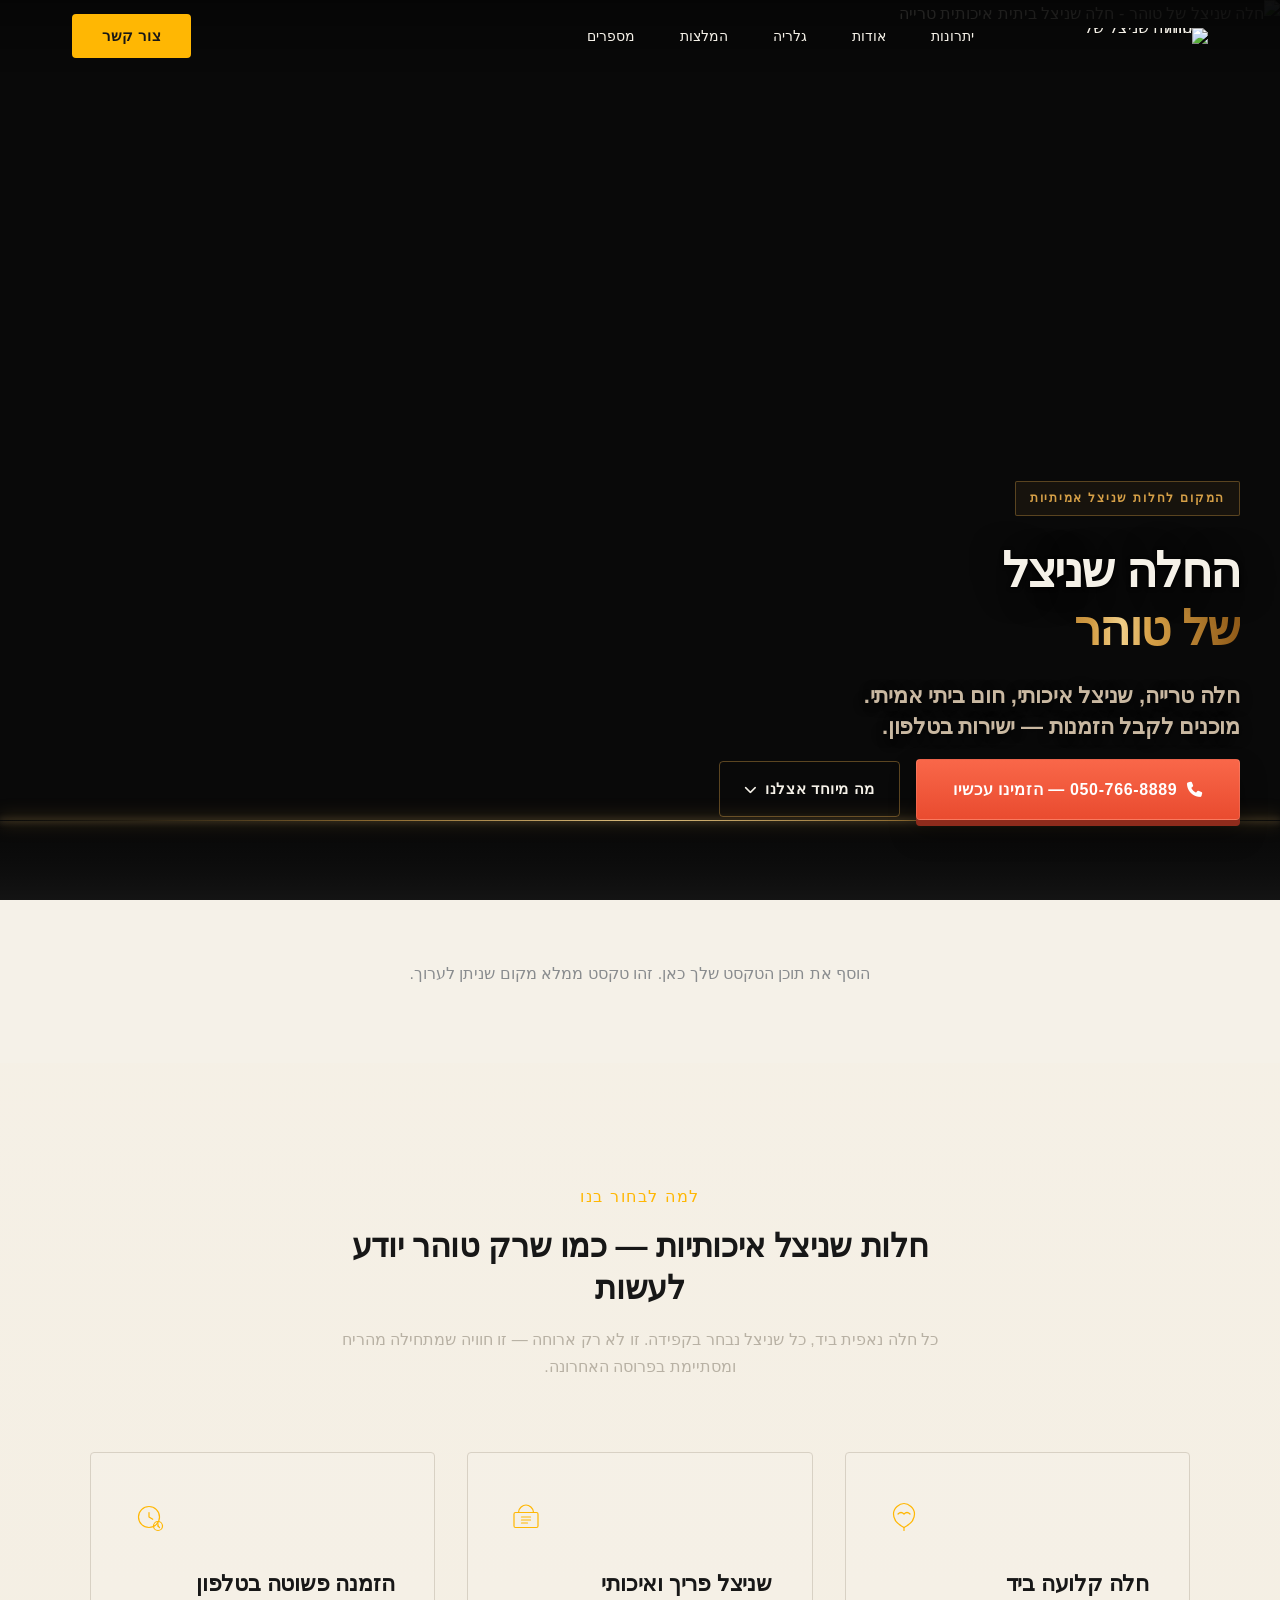
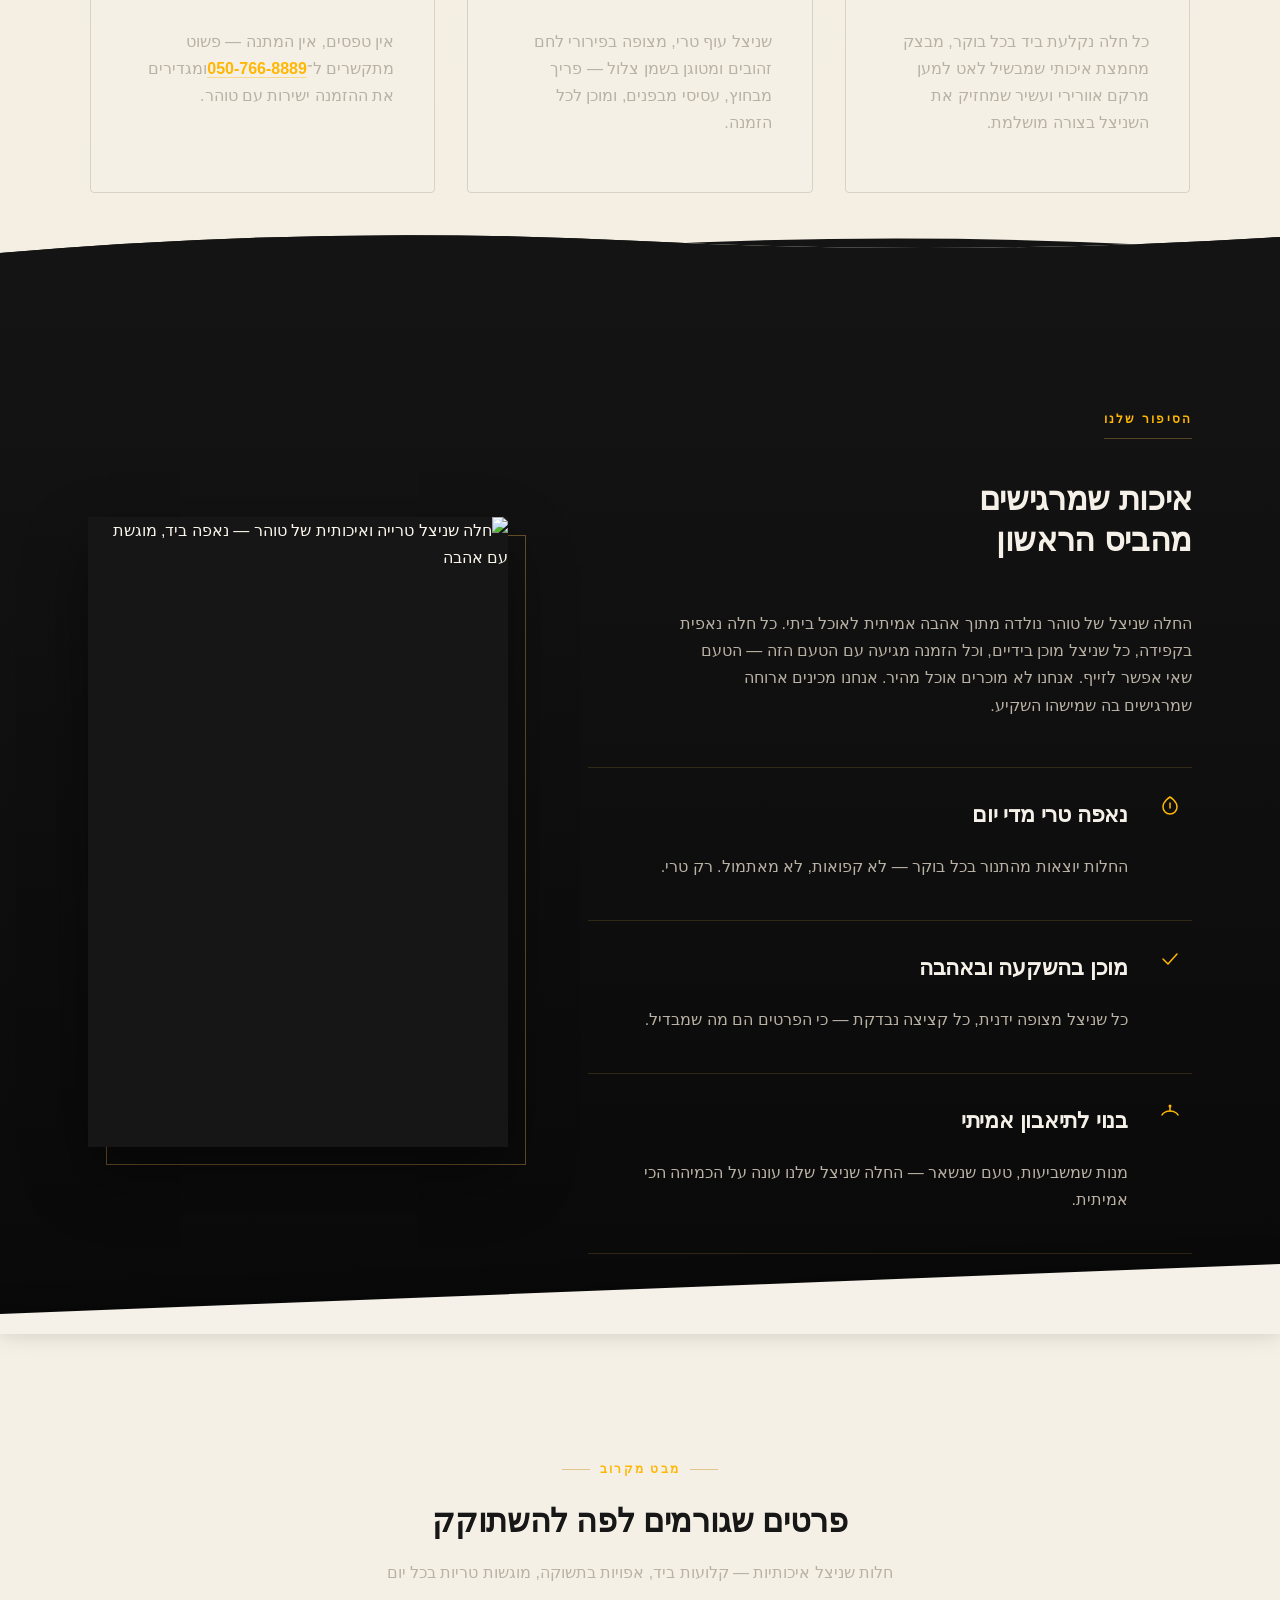
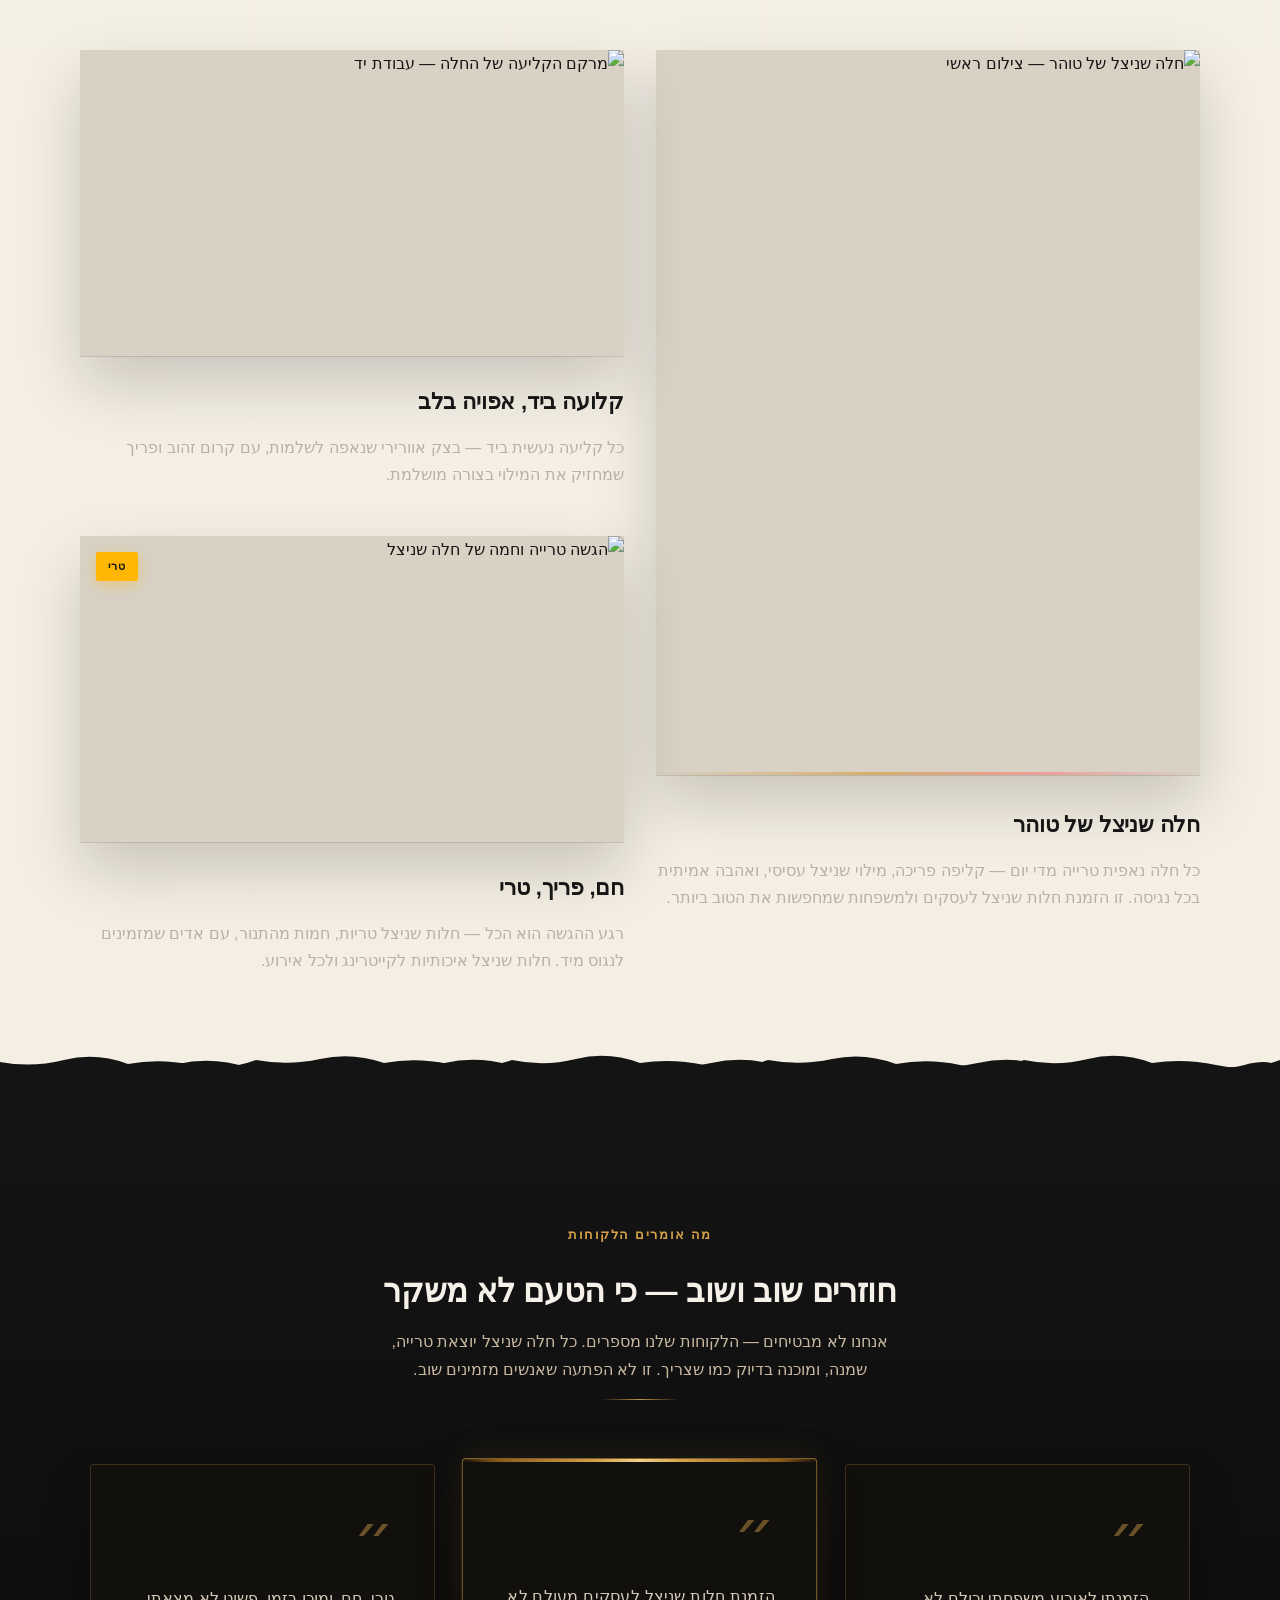
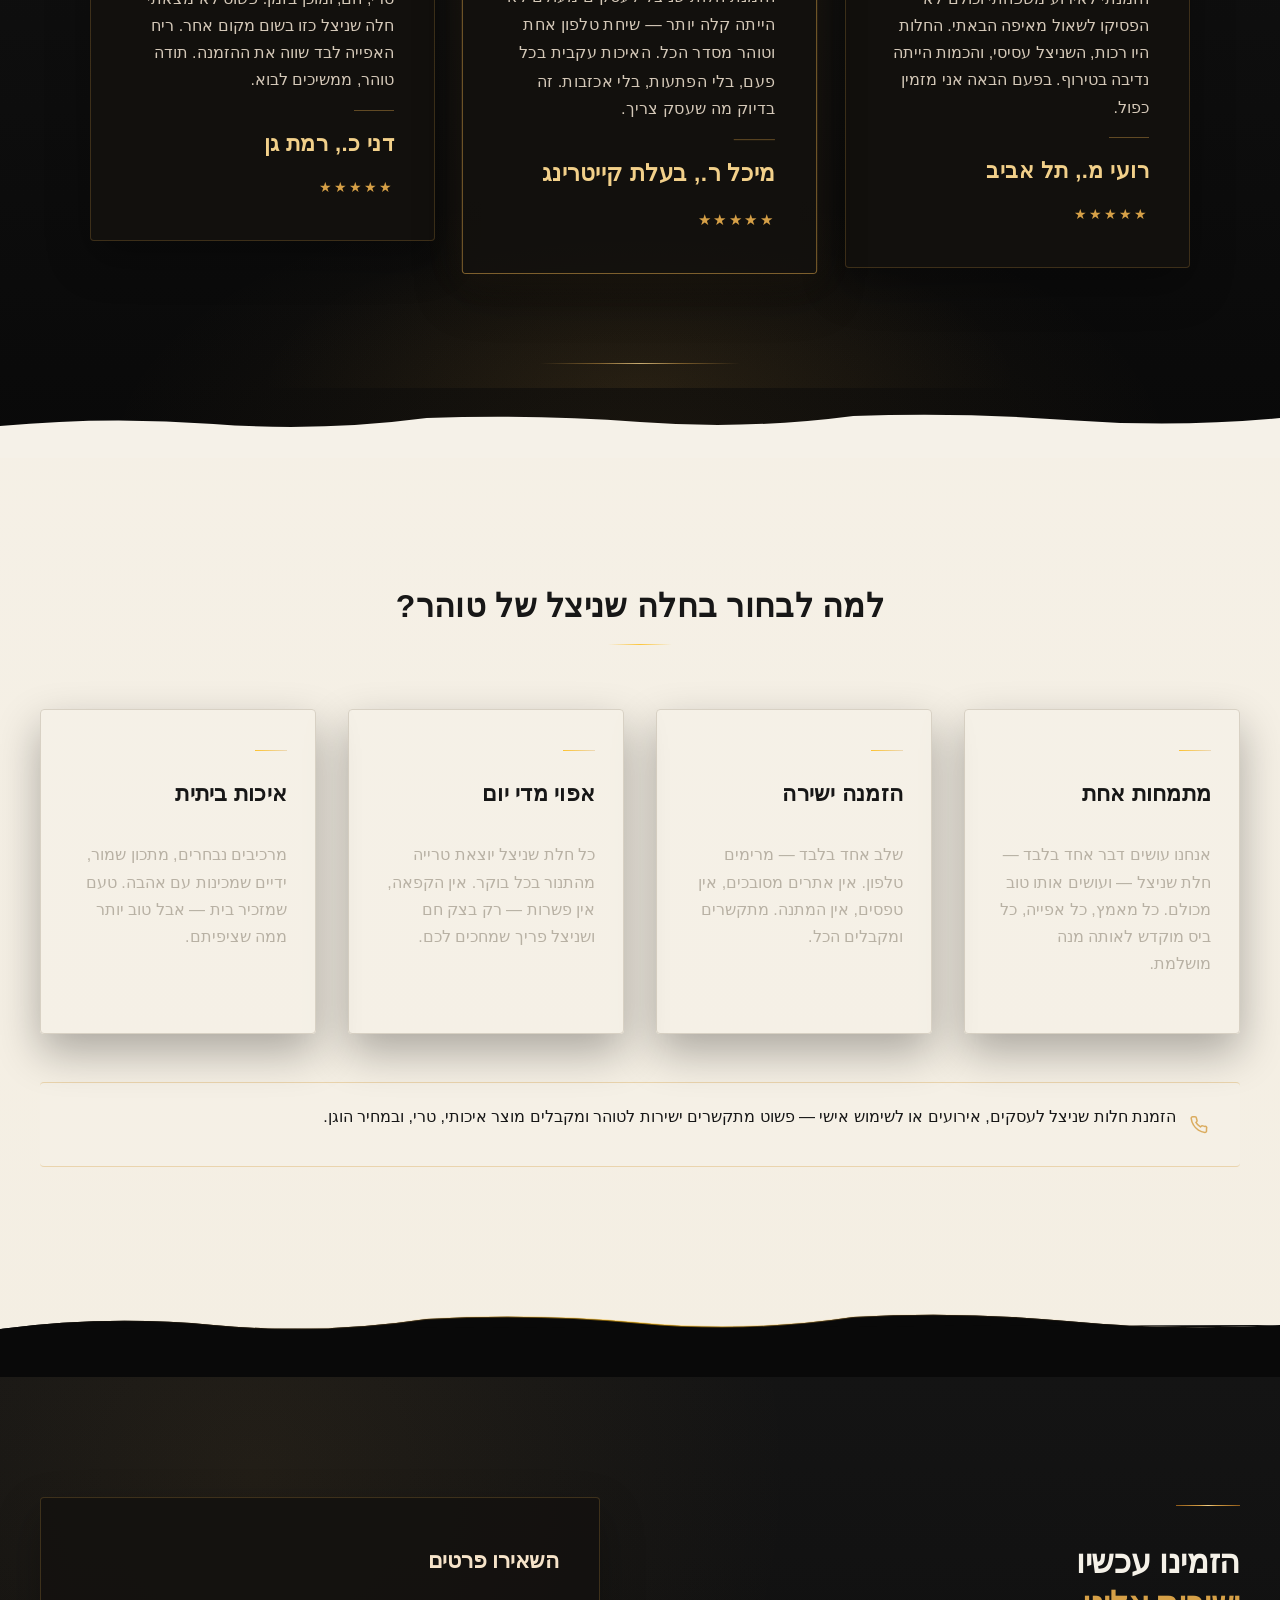
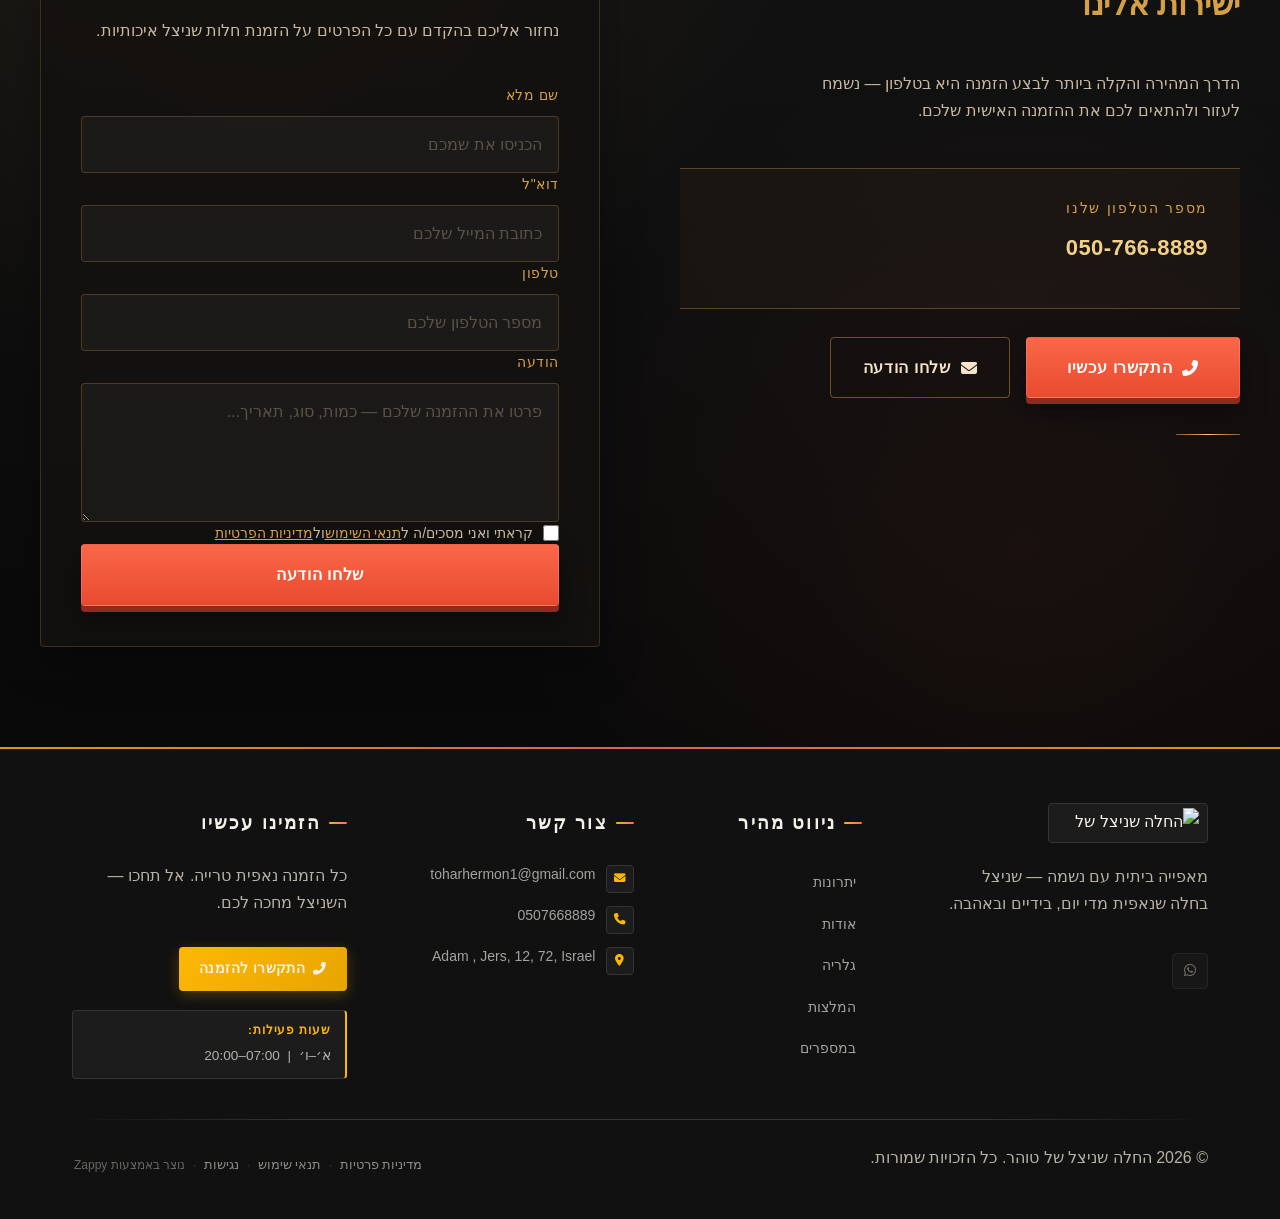
==== commit 0d787da1: "Incremental sync: 1 page(s) — update_text" ====
--- a/public/index.html
+++ b/public/index.html
@@ -1 +1 @@
-<!doctype html><html dir="rtl" lang="he"><head><meta charset="UTF-8"><meta content="width=device-width,initial-scale=1" name="viewport"><meta content="index, follow" name="robots"><title>הזמנת חלות שניצל לעסקים — החלה שניצל של טוהר</title><meta content="A premium challah schnitzel ordering page for &#39;Tohar&#39;s Schnitzel Challah&#39; – a bakery specializing in high-quality schnitzel challahs. The brand emphasizes quali" name="description"><meta content="הזמנת חלות שניצל לעסקים, חלות שניצל איכותיות לקייטרינג, אספקת חלות שניצל בכמויות גדולות, חלות שניצל" name="keywords"><link href="/assets/favicon.ico" rel="icon" type="image/x-icon"><link href="/assets/favicon-16x16.png" rel="icon" type="image/png" sizes="16x16"><link href="/assets/favicon-32x32.png" rel="icon" type="image/png" sizes="32x32"><link href="/assets/favicon-48x48.png" rel="icon" type="image/png" sizes="48x48"><link href="/assets/favicon-192x192.png" rel="icon" type="image/png" sizes="192x192"><link href="/assets/favicon-512x512.png" rel="icon" type="image/png" sizes="512x512"><link href="/assets/apple-touch-icon.png" rel="apple-touch-icon"><script>!function(){"use strict";var t="921bb6df-24d6-477a-8ef3-e7ccaa4b48f3",e="https://api.zappy5.com/api/analytics/track",a=18e5,n=2592e6,o=!0,i=!0,r=!0;var s=function(){var e="zappy_visitor_"+t,a=null;try{if(a=localStorage.getItem(e)){var o=JSON.parse(a),i=Date.now();if(i-o.created<n)return o.lastSeen=i,localStorage.setItem(e,JSON.stringify(o)),o.id}}catch(t){console.warn("Zappy Analytics: LocalStorage not available")}var r="zv_"+Date.now()+"_"+Math.random().toString(36).substr(2,9);try{localStorage.setItem(e,JSON.stringify({id:r,created:Date.now(),lastSeen:Date.now()}))}catch(t){}return r}(),c=function(){var e="zappy_session_"+t,n=null;try{if(n=sessionStorage.getItem(e)){var o=JSON.parse(n),i=Date.now();if(i-o.timestamp<a)return o.timestamp=i,sessionStorage.setItem(e,JSON.stringify(o)),o.id}}catch(t){console.warn("Zappy Analytics: SessionStorage not available")}var r="zs_"+Date.now()+"_"+Math.random().toString(36).substr(2,9);try{sessionStorage.setItem(e,JSON.stringify({id:r,timestamp:Date.now()}))}catch(t){}return r}();function l(a,n){n=n||{};var o={website_id:t,event_type:a,page_path:window.location.pathname,referrer:document.referrer||"direct",visitor_id:s,session_id:c,metadata:n};if(navigator.sendBeacon){var i=new Blob([JSON.stringify(o)],{type:"application/json"});navigator.sendBeacon(e,i)}else fetch(e,{method:"POST",headers:{"Content-Type":"application/json"},body:JSON.stringify(o),keepalive:!0}).catch(function(t){console.warn("Zappy Analytics: Failed to track event",t)})}o&&l("pageview",{title:document.title,url:window.location.href}),i&&document.addEventListener("click",function(t){var e=t.target;if("BUTTON"===e.tagName||e.closest("button")){var a="BUTTON"===e.tagName?e:e.closest("button");l("click",{element:"button",text:a.textContent.trim().substring(0,100),id:a.id||null,class:a.className||null})}else if("A"===e.tagName||e.closest("a")){var n="A"===e.tagName?e:e.closest("a");l("navigation",{element:"link",text:n.textContent.trim().substring(0,100),href:n.href,external:n.hostname!==window.location.hostname})}},!0),r&&document.addEventListener("submit",function(t){var e=t.target;l("form_submit",{form_id:e.id||null,form_name:e.name||null,form_action:e.action||null,form_method:e.method||"GET"})},!0);var d=Date.now();window.addEventListener("beforeunload",function(){l("page_unload",{time_on_page:Math.floor((Date.now()-d)/1e3),page_path:window.location.pathname})}),window.zappyAnalytics={track:l,getVisitorId:function(){return s},getSessionId:function(){return c}}}()</script><meta content="הזמנת חלות שניצל לעסקים — החלה שניצל של טוהר" property="og:title"><meta content="A premium challah schnitzel ordering page for &#39;Tohar&#39;s Schnitzel Challah&#39; – a bakery specializing in high-quality schnitzel challahs. The brand emphasizes quali" property="og:description"><meta content="summary_large_image" name="twitter:card"><meta content="הזמנת חלות שניצל לעסקים — החלה שניצל של טוהר" name="twitter:title"><meta content="A premium challah schnitzel ordering page for &#39;Tohar&#39;s Schnitzel Challah&#39; – a bakery specializing in high-quality schnitzel challahs. The brand emphasizes quali" name="twitter:description"><meta content="website" property="og:type"><meta content="he_IL" property="og:locale"><link href="https://cdnjs.cloudflare.com/ajax/libs/font-awesome/6.4.0/css/all.min.css" rel="stylesheet"><link href="/assets/favicon.ico" rel="icon" type="image/x-icon"><link href="/assets/favicon-16x16.png" rel="icon" type="image/png" sizes="16x16"><link href="/assets/favicon-32x32.png" rel="icon" type="image/png" sizes="32x32"><link href="/assets/favicon-48x48.png" rel="icon" type="image/png" sizes="48x48"><link href="/assets/favicon-192x192.png" rel="icon" type="image/png" sizes="192x192"><link href="/assets/favicon-512x512.png" rel="icon" type="image/png" sizes="512x512"><link href="/assets/apple-touch-icon.png" rel="apple-touch-icon"><link href="https://cdn.jsdelivr.net/npm/vanilla-cookieconsent@3/dist/cookieconsent.css" rel="stylesheet"><script src="https://cdn.jsdelivr.net/npm/vanilla-cookieconsent@3/dist/cookieconsent.umd.js"></script><script src="https://cdn.jsdelivr.net/gh/mickidum/acc_toolbar/acctoolbar/acctoolbar.min.js"></script><link href="/styles.css" rel="stylesheet"><style id="zappy-dropdown-submenu-styles">#navMenu li:has(.sub-menu),.nav-menu li:has(.sub-menu),.navbar li:has(.sub-menu),nav li:has(.sub-menu){position:relative}#navMenu .sub-menu,.nav-menu .sub-menu,.navbar .sub-menu,nav .sub-menu{display:block!important;position:absolute!important;top:100%;left:0;min-width:220px;background:#fff;border-radius:8px;box-shadow:0 8px 25px rgba(0,0,0,.15);padding:8px 0;opacity:0;visibility:hidden;transform:translateY(10px);transition:all .3s ease;z-index:1000;list-style:none;pointer-events:none}#navMenu li:hover>.sub-menu,.nav-menu li:hover>.sub-menu,.navbar li:hover>.sub-menu,nav li:hover>.sub-menu{opacity:1!important;visibility:visible!important;transform:translateY(0)!important;pointer-events:auto!important}.sub-menu li{list-style:none;margin:0;padding:0}.sub-menu a{display:block!important;padding:10px 16px!important;color:var(--text-dark,#333)!important;font-weight:500;text-decoration:none;white-space:nowrap;transition:background-color .2s}.sub-menu .zappy-nav-child>a{padding-left:28px!important;font-size:.9em!important;opacity:.85!important}[dir=rtl] .sub-menu .zappy-nav-child>a,html[lang=ar] .sub-menu .zappy-nav-child>a,html[lang=he] .sub-menu .zappy-nav-child>a{padding-left:10px!important;padding-right:28px!important}.sub-menu .zappy-nav-parent>a{font-weight:600!important}.sub-menu a:hover{background-color:#f5f5f5}[dir=rtl] .nav-menu .sub-menu,[dir=rtl] .navbar .sub-menu,[dir=rtl] nav .sub-menu,html[lang=ar] .nav-menu .sub-menu,html[lang=ar] .navbar .sub-menu,html[lang=ar] nav .sub-menu,html[lang=he] .nav-menu .sub-menu,html[lang=he] .navbar .sub-menu,html[lang=he] nav .sub-menu{left:auto!important;right:0!important}.sub-menu:empty,.sub-menu:not(:has(li)):not(:has(> a)),.sub-menu:not(:has(li:not(.zappy-hidden-menu-item))):not(:has(> a)){display:none!important;opacity:0!important;visibility:hidden!important;pointer-events:none!important}li:has(.menu-group-title):hover>.sub-menu{opacity:1!important;visibility:visible!important;transform:translateY(0)!important;pointer-events:auto!important}#navMenu>li>.menu-group-title,.nav-menu>li>.menu-group-title{display:inline-block;padding:.5rem 1rem;cursor:default;user-select:none}@media (max-width:768px){#navMenu .sub-menu,.nav-menu .sub-menu,.navbar .sub-menu,nav .sub-menu{position:static!important;transform:none!important;box-shadow:none!important;background:0 0!important;max-height:0;overflow:hidden;opacity:0;visibility:hidden;transition:max-height .3s ease,opacity .3s ease;padding:0!important;border-radius:0!important}#navMenu .sub-menu.mobile-expanded,.nav-menu .sub-menu.mobile-expanded,.navbar .sub-menu.mobile-expanded{max-height:none!important;overflow-y:visible!important;opacity:1!important;visibility:visible!important;padding:8px 0 8px 16px!important}[dir=rtl] .sub-menu.mobile-expanded,html[lang=he] .sub-menu.mobile-expanded{padding:8px 16px 8px 0!important}#navMenu li:hover>.sub-menu,.nav-menu li:hover>.sub-menu,.navbar li:hover>.sub-menu,nav li:hover>.sub-menu{opacity:0;visibility:hidden;pointer-events:none}#navMenu li>.sub-menu.mobile-expanded,.nav-menu li>.sub-menu.mobile-expanded,.navbar li>.sub-menu.mobile-expanded,nav li>.sub-menu.mobile-expanded{opacity:1!important;visibility:visible!important;pointer-events:auto!important}#navMenu li:has(.sub-menu),.nav-menu li:has(.sub-menu),.navbar li:has(.sub-menu),nav li:has(.sub-menu){display:flex!important;flex-wrap:wrap!important;align-items:center!important;position:relative!important;min-height:44px!important}#navMenu li:has(.sub-menu)>a,.nav-menu li:has(.sub-menu)>a,.navbar li:has(.sub-menu)>a,nav li:has(.sub-menu)>a{flex:1!important;min-width:0!important}#navMenu li:has(.sub-menu)>.menu-group-title,.nav-menu li:has(.sub-menu)>.menu-group-title,.navbar li:has(.sub-menu)>.menu-group-title,nav li:has(.sub-menu)>.menu-group-title{flex:1!important;min-width:0!important;padding:0!important;line-height:inherit!important}#navMenu li:has(.sub-menu)>.sub-menu,.nav-menu li:has(.sub-menu)>.sub-menu,.navbar li:has(.sub-menu)>.sub-menu,nav li:has(.sub-menu)>.sub-menu{flex-basis:100%!important;width:100%!important}#navMenu li:has(.sub-menu)>a [class*=arrow],#navMenu li:has(.sub-menu)>a [class*=chevron],.nav-menu li:has(.sub-menu)>a .fa-angle-down,.nav-menu li:has(.sub-menu)>a .fa-chevron-down,.nav-menu li:has(.sub-menu)>a [class*=arrow],.nav-menu li:has(.sub-menu)>a [class*=chevron],nav li:has(.sub-menu)>a [class*=arrow],nav li:has(.sub-menu)>a [class*=chevron]{display:none!important;visibility:hidden!important}.mobile-submenu-toggle{display:flex!important;align-items:center!important;justify-content:center!important;width:44px!important;height:auto!important;background:0 0!important;border:none!important;cursor:pointer!important;color:var(--text-light)!important;position:static!important;flex-shrink:0!important;align-self:stretch!important;z-index:2!important;padding:0!important;margin:0!important}.mobile-submenu-toggle::after{content:''!important;width:0!important;height:0!important;border-left:6px solid transparent!important;border-right:6px solid transparent!important;border-top:7px solid currentColor!important;transition:transform .3s ease!important}.mobile-submenu-toggle.expanded::after{transform:rotate(180deg)!important}.sub-menu a{padding:10px 0!important;display:block!important;color:var(--text-light)!important;white-space:normal!important}.sub-menu .zappy-nav-child>a{padding-left:28px!important;font-size:.9em!important;opacity:.85!important}[dir=rtl] .sub-menu .zappy-nav-child>a,html[lang=ar] .sub-menu .zappy-nav-child>a,html[lang=he] .sub-menu .zappy-nav-child>a{padding-left:0!important;padding-right:28px!important}.sub-menu .zappy-nav-parent>a{font-weight:600!important}#navMenu.active,.nav-menu.active{max-width:100vw!important;overflow-x:hidden!important;box-sizing:border-box!important}.navbar .sub-menu li a,.zappy-products-dropdown .sub-menu a,nav.navbar .sub-menu li a{color:var(--text-light)!important}}@media (min-width:769px){.mobile-submenu-toggle{display:none!important}}</style><style id="mobile-lang-menu-deployed-css">@media (max-width:768px){.lang-switcher,.nav-container .lang-switcher,.nav-cta-container .lang-switcher,.nav-ecommerce-icons .lang-switcher,.nav-icons-left .lang-switcher,.navbar .lang-switcher,.navbar .nav-cta-container .lang-switcher{display:none!important}.mobile-lang-menu{width:100%;border-top:1px solid rgba(128,128,128,.2);padding:8px 0 0 0;margin-top:8px}.mobile-lang-toggle{display:flex!important;align-items:center;justify-content:space-between;width:100%;padding:12px 16px;background:0 0;border:none;cursor:pointer;font-size:15px;color:inherit;font-family:inherit}.mobile-lang-toggle::after{content:'';display:inline-block;width:8px;height:8px;border-right:2px solid currentColor;border-bottom:2px solid currentColor;transform:rotate(45deg);transition:transform .3s ease;margin-left:8px}.mobile-lang-toggle.expanded::after{transform:rotate(-135deg)}.mobile-lang-options{max-height:0;overflow:hidden;transition:max-height .3s ease}.mobile-lang-options.expanded{max-height:300px}.mobile-lang-option{display:flex!important;align-items:center;gap:10px;padding:10px 24px;text-decoration:none;color:inherit;font-size:14px;font-family:inherit}.mobile-lang-option:hover{background:rgba(128,128,128,.1)}.mobile-lang-option.active{font-weight:600;opacity:.7;pointer-events:none}.mobile-lang-option img{width:20px;height:20px;border-radius:50%}}@media (min-width:769px){.mobile-lang-menu{display:none!important}}</style><style id="zappy-widget-visibility">#mic-access-tool-box,#mic-access-tool-general-button,#mic-init-access-tool #mic-access-tool-box,#mic-init-access-tool #mic-access-tool-general-button,#mic-init-access-tool .mic-access-tool-general-button,._access-icon,._access-menu,.mic-access-tool-box,.mic-access-tool-general-button,div[id*=mic-access-tool-box]{display:none!important;visibility:hidden!important;opacity:0!important;pointer-events:none!important}</style></head><body><nav class="navbar" dir="rtl"><button class="mobile-toggle" aria-label="Menu" id="mobileToggle"><svg viewBox="0 0 24 24" fill="none" height="24" width="24" class="hamburger-icon"><path d="M3 12h18M3 6h18M3 18h18" stroke="currentColor" stroke-width="2" stroke-linecap="round"></path></svg><svg viewBox="0 0 24 24" fill="none" height="24" width="24" class="close-icon" style="display:none"><path d="M18 6L6 18M6 6l12 12" stroke="currentColor" stroke-width="2" stroke-linecap="round"></path></svg></button><button class="phone-header-btn" aria-label="Call" data-phone="0507668889"><svg viewBox="0 0 24 24" fill="currentColor" height="20" width="20"><path d="M22 16.92v3a2 2 0 0 1-2.18 2 19.79 19.79 0 0 1-8.63-3.07 19.5 19.5 0 0 1-6-6 19.79 19.79 0 0 1-3.07-8.67A2 2 0 0 1 4.11 2h3a2 2 0 0 1 2 1.72 12.84 12.84 0 0 0 .7 2.81 2 2 0 0 1-.45 2.11L8.09 9.91a16 16 0 0 0 6 6l1.27-1.27a2 2 0 0 1 2.11-.45 12.84 12.84 0 0 0 2.81.7A2 2 0 0 1 22 16.92z"></path></svg></button><div class="nav-container"><div class="nav-right-group"><div class="nav-brand"><a href="/" class="logo-link"><img alt="החלה שניצל של טוהר" src="/assets/business-logo.webp" class="logo"></a></div><ul class="nav-menu" id="navMenu"><li><a href="#features">יתרונות</a></li><li><a href="#about">אודות</a></li><li><a href="#gallery">גלריה</a></li><li><a href="#testimonials">המלצות</a></li><li><a href="#stats">מספרים</a></li></ul></div><div class="nav-cta-container"><a href="#contact" class="nav-cta-btn">צור קשר</a></div></div></nav><script>window.addEventListener("load",function(){const e=document.querySelector(".navbar, nav, header");if(!e)return void console.log("[Navbar] Navbar element not found");let t=document.getElementById("mobileToggle")||document.querySelector(".mobile-toggle")||document.querySelector(".hamburger")||document.querySelector(".hamburger-menu")||document.querySelector(".menu-toggle")||document.querySelector(".burger-menu")||document.querySelector('[aria-label="Menu"]')||document.querySelector('[aria-label="תפריט"]');const o=document.querySelector(".phone-header-btn"),n=window.getComputedStyle(e);let r=n.backgroundColor;if(console.log("[Navbar] Initial navbar background:",r),"transparent"===r||"rgba(0, 0, 0, 0)"===r||r.startsWith("rgba")&&r.includes(", 0)")){const e=n.backgroundImage;if(e&&"none"!==e)console.log("[Navbar] Navbar has background image/gradient, using dark text"),r="rgb(240, 240, 240)";else{const e=window.getComputedStyle(document.body).backgroundColor;console.log("[Navbar] Navbar transparent, using body background:",e),r=e}}const i=r.match(/\d+/g);if(i&&i.length>=3){const e=(.299*parseInt(i[0])+.587*parseInt(i[1])+.114*parseInt(i[2]))/255;console.log("[Navbar] Mobile button colors preserved from Claude CSS (luminance:",e.toFixed(2)+")");const n=document.createElement("style");n.id="zappy-mobile-nav-fix";document.documentElement.lang;document.documentElement.dir,n.textContent='\n        /* Hide mobile buttons on desktop, show only on mobile */\n        @media (min-width: 769px) {\n          .mobile-toggle,\n          .phone-header-btn {\n            display: none !important;\n          }\n        }\n        \n        /* Show and position mobile buttons correctly on mobile */\n        @media (max-width: 768px) {\n          .mobile-toggle,\n          .phone-header-btn {\n            position: absolute !important;\n            top: 50% !important;\n            transform: translateY(-50%) !important;\n            z-index: 1001 !important;\n            display: flex !important;\n            align-items: center !important;\n            justify-content: center !important;\n            width: 36px !important;\n            height: 36px !important;\n            border-radius: 50% !important;\n            border: none !important;\n            cursor: pointer !important;\n            padding: 6px !important;\n            background: none !important;\n            color: var(--nav-text, var(--text-light)) !important;\n          }\n          \n          /* LTR positioning (default): hamburger LEFT, phone RIGHT */\n          html:not([dir="rtl"]):not([lang="he"]):not([lang="ar"]) .mobile-toggle,\n          html[dir="ltr"] .mobile-toggle {\n            left: 12px !important;\n            right: auto !important;\n          }\n          html:not([dir="rtl"]):not([lang="he"]):not([lang="ar"]) .phone-header-btn,\n          html[dir="ltr"] .phone-header-btn {\n            right: 12px !important;\n            left: auto !important;\n          }\n          \n          /* RTL positioning: hamburger RIGHT, phone LEFT */\n          html[dir="rtl"] .mobile-toggle,\n          html[lang="he"] .mobile-toggle,\n          html[lang="ar"] .mobile-toggle {\n            right: 12px !important;\n            left: auto !important;\n          }\n          html[dir="rtl"] .phone-header-btn,\n          html[lang="he"] .phone-header-btn,\n          html[lang="ar"] .phone-header-btn {\n            left: 12px !important;\n            right: auto !important;\n          }\n          \n          /* CRITICAL: Ensure nav-container has min-height on mobile */\n          /* All children are positioned absolutely/fixed on mobile, so height:auto collapses to 0 */\n          .nav-container {\n            min-height: 70px !important;\n            position: relative !important;\n          }\n          \n          /* Ensure SVG icons are properly sized and inherit color */\n          .mobile-toggle svg,\n          .phone-header-btn svg {\n            width: 24px !important;\n            height: 24px !important;\n            /* Don\'t force display - let JavaScript control hamburger/close toggle */\n          }\n          \n          /* Reset nav-cta-container on mobile - remove desktop box-shadow/padding */\n          /* that creates a visible ghost box when CTA button is hidden */\n          .nav-cta-container {\n            box-shadow: none !important;\n            padding: 0 !important;\n          }\n          \n          /* Hide nav-cta-container entirely on mobile when there\'s no lang-switcher */\n          /* (only the CTA button is inside, and it\'s hidden on mobile) */\n          .nav-cta-container:not(:has(.lang-switcher)) {\n            display: none !important;\n          }\n          \n          /* CRITICAL: Prevent hero image fade gradient from bleeding over headline text */\n          /* The .image-fade-gradient has bottom: -30px (extends below parent) */\n          /* On mobile stacked layout, this overlaps the h1 text below the image */\n          .hero-image-column {\n            overflow: hidden !important;\n          }\n          .image-fade-gradient {\n            bottom: 0 !important;\n          }\n          \n          /* Hide desktop language switcher on mobile - hamburger menu handles it */\n          /* High specificity to override stored CSS */\n          .lang-switcher,\n          .nav-cta-container .lang-switcher,\n          .nav-container .lang-switcher,\n          .navbar .lang-switcher,\n          .navbar .nav-cta-container .lang-switcher {\n            display: none !important;\n          }\n        }\n      ';const r=document.getElementById("zappy-mobile-nav-fix");r&&r.remove(),document.head.appendChild(n),console.log("[Navbar] Critical CSS injected for mobile nav positioning");const l=window.innerWidth<=768;if(t){const e=t.querySelector(".hamburger-icon"),o=t.querySelector(".close-icon");e&&(e.style.setProperty("width","24px","important"),e.style.setProperty("height","24px","important"),e.style.setProperty("display","block","important")),o&&(o.style.setProperty("width","24px","important"),o.style.setProperty("height","24px","important"),o.style.setProperty("display","none","important")),l?(t.style.setProperty("position","absolute","important"),t.style.setProperty("top","50%","important"),t.style.setProperty("transform","translateY(-50%)","important"),t.style.setProperty("z-index","1001","important"),t.style.removeProperty("left"),t.style.removeProperty("right"),console.log("[Navbar] Mobile toggle positioning applied (mobile viewport)")):(t.style.removeProperty("position"),t.style.removeProperty("top"),t.style.removeProperty("transform"),t.style.removeProperty("z-index"),t.style.removeProperty("left"),t.style.removeProperty("right"),console.log("[Navbar] Desktop viewport - cleared mobile toggle inline positioning"))}if(o){const e=o.querySelector("svg");e&&(e.style.width="24px",e.style.height="24px",e.setAttribute("width","24"),e.setAttribute("height","24")),l?(o.style.setProperty("position","absolute","important"),o.style.setProperty("top","50%","important"),o.style.setProperty("transform","translateY(-50%)","important"),o.style.setProperty("z-index","1001","important"),o.style.removeProperty("left"),o.style.removeProperty("right"),console.log("[Navbar] Phone button positioning applied (mobile viewport)")):(o.style.removeProperty("position"),o.style.removeProperty("top"),o.style.removeProperty("transform"),o.style.removeProperty("z-index"),o.style.removeProperty("left"),o.style.removeProperty("right"),console.log("[Navbar] Desktop viewport - cleared phone button inline positioning"))}}else console.log("[Navbar] Could not parse background color:",r);t=document.getElementById("mobileToggle")||document.querySelector(".mobile-toggle")||document.querySelector(".hamburger")||document.querySelector(".hamburger-menu")||document.querySelector(".menu-toggle")||document.querySelector(".burger-menu")||document.querySelector('[aria-label="Menu"]')||document.querySelector('[aria-label="תפריט"]');const l=document.getElementById("navMenu")||document.querySelector(".nav-menu")||document.querySelector(".nav-links")||document.querySelector("nav ul:not(.submenu)");if(!t||!l)return void console.log("[Navbar] Mobile toggle or menu not found:",{toggle:!!t,menu:!!l});l.id||(l.id="navMenu"),console.log("[Navbar] Initializing mobile menu...");const a=t.cloneNode(!0);t.parentNode.replaceChild(a,t),a.addEventListener("click",function(e){e.preventDefault(),e.stopPropagation();const t=this.querySelector(".hamburger-icon"),o=this.querySelector(".close-icon");l.classList.contains("active")?(l.classList.remove("active"),t&&t.style.setProperty("display","block","important"),o&&o.style.setProperty("display","none","important"),document.body.style.overflow="",console.log("[Navbar] Menu closed")):(l.classList.add("active"),t&&t.style.setProperty("display","none","important"),o&&o.style.setProperty("display","block","important"),document.body.style.overflow="hidden",console.log("[Navbar] Menu opened"))}),l.querySelectorAll("a").forEach(function(e){e.addEventListener("click",function(){if("#"===this.getAttribute("href"))return;const e=a.querySelector(".hamburger-icon"),t=a.querySelector(".close-icon");l.classList.remove("active"),e&&e.style.setProperty("display","block","important"),t&&t.style.setProperty("display","none","important"),document.body.style.overflow="",console.log("[Navbar] Menu closed (link clicked)")})});var s=l.querySelectorAll(".dropdown-toggle");s.forEach(function(e){e.addEventListener("click",function(e){e.preventDefault(),e.stopPropagation();var t=this.closest(".nav-dropdown");t&&(t.parentNode.querySelectorAll(".nav-dropdown.open").forEach(function(e){e!==t&&e.classList.remove("open")}),t.classList.toggle("open"),console.log("[Navbar] Dropdown toggled:",t.classList.contains("open")?"open":"closed"))})}),document.addEventListener("click",function(e){e.target.closest(".nav-dropdown")||document.querySelectorAll(".nav-dropdown.open").forEach(function(e){e.classList.remove("open")})}),console.log("[Navbar] Dropdown handlers initialized for "+s.length+" dropdowns"),o&&o.addEventListener("click",function(){const e=document.querySelectorAll('a[href^="tel:"]'),t=e.length>0?e[0].getAttribute("href").replace("tel:",""):"0507668889";window.location.href="tel:"+t,console.log("[Navbar] Phone button clicked")}),console.log("[Navbar] Mobile menu initialized successfully");const p=function(){const e=document.querySelector(".whatsapp-float");e&&(window.innerWidth>=769?(e.style.setProperty("display","none","important"),e.style.setProperty("visibility","hidden","important"),e.style.setProperty("opacity","0","important"),e.style.setProperty("pointer-events","none","important"),console.log("[WhatsApp] Button hidden on desktop")):(e.style.removeProperty("display"),e.style.removeProperty("visibility"),e.style.removeProperty("opacity"),e.style.removeProperty("pointer-events"),console.log("[WhatsApp] Button visible on mobile")))};let c;p(),window.addEventListener("resize",function(){clearTimeout(c),c=setTimeout(p,100)})})</script><main><section class="index-hero-section" data-layout-spec="בית-hero" dir="rtl" id="hero" data-hero-type="fullscreen-scrim"><div class="index-hero-bg"><img alt="חלה שניצל של טוהר - חלה שניצל ביתית איכותית טרייה" src="/assets/site-index-hero-image-1.webp" data-context="Moody cinematic close-up of a golden challah schnitzel bread on a dark wooden tabletop. The challah is freshly baked with a glossy braided crust, golden-brown color, and crispy schnitzel filling visible through a cross-section cut. Steam rises gently from the warm bread. Rich, dramatic food photography with dark background, warm amber lighting from the side, bokeh depth of field, premium restaurant-quality food styling. The image conveys indulgence, craftsmanship, and late-night craving. Dark tabletop, moody shadows, saffron and warm gold tones." data-placeholder="index-hero-image-1" height="700" width="1200" class="index-hero-img" data-hero-bg="true"></div><div class="index-hero-scrim" aria-hidden="true"></div><div class="index-hero-content"><div class="index-hero-inner"><span class="index-hero-label">המקום לחלות שניצל אמיתיות</span><h1 class="index-hero-h1">החלה שניצל<br><span class="index-hero-h1-accent">של טוהר</span></h1><h3 class="index-hero-subtitle">חלה טרייה, שניצל איכותי, חום ביתי אמיתי.<br>מוכנים לקבל הזמנות — ישירות בטלפון.</h3><div class="index-hero-ctas"><a href="tel:0507668889" class="index-hero-btn-primary"><i class="fa fa-phone" aria-hidden="true"></i>‎050-766-8889 — הזמינו עכשיו</a><a href="#what-makes-us-special" class="index-hero-btn-ghost">מה מיוחד אצלנו<i class="fa fa-chevron-down" aria-hidden="true"></i></a></div></div></div><div class="index-hero-divider-wrapper" aria-hidden="true"><div class="index-hero-gold-line"></div><svg viewBox="0 0 1200 72" aria-hidden="true" xmlns="http://www.w3.org/2000/svg" data-no-icon-edit="true" preserveAspectRatio="none"><defs><linearGradient id="heroFadeGrad" x1="0" x2="0" y1="0" y2="1"><stop offset="0%" stop-color="rgba(9,9,9,0)"></stop><stop offset="100%" stop-color="#141414"></stop></linearGradient></defs><rect height="72" width="1200" x="0" y="0" fill="url(#heroFadeGrad)"></rect></svg></div></section><section class="layout-section" id="layout-1776352081660" data-component-id="empty-section" data-zappy-component="true" style="width:100%;padding:60px 0;direction:rtl"><div class="container" style="max-width:1200px;margin:0 auto;padding:0 1.5rem"><p style="font-size:16px;line-height:1.7;color:#1F2937;opacity:0.5;text-align:center;font-family:system-ui, -apple-system, sans-serif">הוסף את תוכן הטקסט שלך כאן. זהו טקסט ממלא מקום שניתן לערוך.</p></div></section><section class="index-features-section" data-layout-spec="בית-features" dir="rtl" id="features"><div class="index-features-container"><div class="index-features-intro"><p class="index-features-eyebrow">למה לבחור בנו</p><h2 class="index-features-heading">חלות שניצל איכותיות — כמו שרק טוהר יודעת לעשות</h2><p class="index-features-subtext">כל חלה נאפית ביד, כל שניצל נבחר בקפידה. זו לא רק ארוחה — זו חוויה שמתחילה מהריח ומסתיימת בפרוסה האחרונה.</p></div><div class="index-features-grid"><article class="index-features-card"><div class="index-features-card-icon"><svg viewBox="0 0 48 48" aria-hidden="true" xmlns="http://www.w3.org/2000/svg" data-element-type="icon" data-icon-type="svg" fill="none" height="36" width="36" stroke="currentColor" stroke-linecap="round" stroke-linejoin="round" stroke-width="1.6"><path d="M24 6 C18 6 10 12 10 20 C10 28 16 34 24 38 C32 34 38 28 38 20 C38 12 30 6 24 6Z"></path><path d="M16 20 Q20 16 24 20 Q28 16 32 20"></path><line x1="24" x2="24" y1="38" y2="42"></line></svg></div><div class="index-features-card-content"><h3>חלה קלועה ביד</h3><p>כל חלה נקלעת ביד בכל בוקר, מבצק מחמצת איכותי שמבשיל לאט למען מרקם אוורירי ועשיר שמחזיק את השניצל בצורה מושלמת.</p></div></article><article class="index-features-card"><div class="index-features-card-icon"><svg viewBox="0 0 48 48" aria-hidden="true" xmlns="http://www.w3.org/2000/svg" data-element-type="icon" data-icon-type="svg" fill="none" height="36" width="36" stroke="currentColor" stroke-linecap="round" stroke-linejoin="round" stroke-width="1.6"><rect height="20" width="32" x="8" y="18" rx="2"></rect><path d="M14 18 C14 12 20 8 24 8 C28 8 34 12 34 18"></path><line x1="18" x2="30" y1="28" y2="28"></line><line x1="18" x2="30" y1="24" y2="24"></line><line x1="18" x2="26" y1="32" y2="32"></line></svg></div><div class="index-features-card-content"><h3>שניצל פריך ואיכותי</h3><p>שניצל עוף טרי, מצופה בפירורי לחם זהובים ומטוגן בשמן צלול — פריך מבחוץ, עסיסי מבפנים, ומוכן לכל הזמנה.</p></div></article><article class="index-features-card"><div class="index-features-card-icon"><svg viewBox="0 0 48 48" aria-hidden="true" xmlns="http://www.w3.org/2000/svg" data-element-type="icon" data-icon-type="svg" fill="none" height="36" width="36" stroke="currentColor" stroke-linecap="round" stroke-linejoin="round" stroke-width="1.6"><rect height="28" width="28" x="10" y="10" rx="14"></rect><path d="M24 18 L24 24 L29 27"></path><circle cx="36" cy="36" fill="none" r="6"></circle><line x1="36" x2="36" y1="33" y2="36"></line><line x1="36" x2="38" y1="36" y2="38"></line></svg></div><div class="index-features-card-content"><h3>הזמנה פשוטה בטלפון</h3><p>אין טפסים, אין המתנה — פשוט מתקשרים ל־<a href="tel:0507668889" class="index-features-phone-link" dir="ltr">050-766-8889</a>ומגדירים את ההזמנה ישירות עם טוהר.</p></div></article></div></div><div class="index-features-divider-wrapper"><svg viewBox="0 0 1200 72" aria-hidden="true" xmlns="http://www.w3.org/2000/svg" data-no-icon-edit="true" preserveAspectRatio="none"><path d="M0,36 Q300,8 600,24 T1200,20 L1200,36 Q900,12 600,28 T0,36Z" fill="#141414"></path><path d="M0,72 L0,36 Q300,8 600,24 T1200,20 L1200,72 Z" fill="#141414"></path></svg></div></section><section class="index-about-section" data-layout-spec="בית-about" dir="rtl" id="about"><div class="index-about-container"><div class="index-about-content"><div class="index-about-label">הסיפור שלנו</div><h2 class="index-about-heading">איכות שמרגישים<br>מהביס הראשון</h2><p class="index-about-paragraph">החלה שניצל של טוהר נולדה מתוך אהבה אמיתית לאוכל ביתי. כל חלה נאפית בקפידה, כל שניצל מוכן בידיים, וכל הזמנה מגיעה עם הטעם הזה — הטעם שאי אפשר לזייף. אנחנו לא מוכרים אוכל מהיר. אנחנו מכינים ארוחה שמרגישים בה שמישהו השקיע.</p><div class="index-about-promises"><div class="index-about-promise-item"><div class="index-about-promise-icon"><svg viewBox="0 0 22 22" aria-hidden="true" xmlns="http://www.w3.org/2000/svg" data-element-type="icon" data-icon-type="svg" fill="none" height="22" width="22"><path d="M11 2C11 2 4 6 4 12C4 15.866 7.134 19 11 19C14.866 19 18 15.866 18 12C18 6 11 2 11 2Z" stroke="currentColor" stroke-width="1.5" stroke-linejoin="round"></path><path d="M11 8V13" stroke="currentColor" stroke-width="1.5" stroke-linecap="round"></path></svg></div><div class="index-about-promise-text"><h3>נאפה טרי מדי יום</h3><p>החלות יוצאות מהתנור בכל בוקר — לא קפואות, לא מאתמול. רק טרי.</p></div></div><div class="index-about-promise-item"><div class="index-about-promise-icon"><svg viewBox="0 0 22 22" aria-hidden="true" xmlns="http://www.w3.org/2000/svg" data-element-type="icon" data-icon-type="svg" fill="none" height="22" width="22"><path d="M4 11L9 16L18 6" stroke="currentColor" stroke-width="1.5" stroke-linecap="round" stroke-linejoin="round"></path></svg></div><div class="index-about-promise-text"><h3>מוכן בהשקעה ובאהבה</h3><p>כל שניצל מצופה ידנית, כל קציצה נבדקת — כי הפרטים הם מה שמבדיל.</p></div></div><div class="index-about-promise-item"><div class="index-about-promise-icon"><svg viewBox="0 0 22 22" aria-hidden="true" xmlns="http://www.w3.org/2000/svg" data-element-type="icon" data-icon-type="svg" fill="none" height="22" width="22"><path d="M3 14C3 14 5 10 11 10C17 10 19 14 19 14" stroke="currentColor" stroke-width="1.5" stroke-linecap="round"></path><path d="M11 10V6" stroke="currentColor" stroke-width="1.5" stroke-linecap="round"></path><circle cx="11" cy="5" fill="currentColor" r="1.5"></circle></svg></div><div class="index-about-promise-text"><h3>בנוי לתיאבון אמיתי</h3><p>מנות שמשביעות, טעם שנשאר — החלה שניצל שלנו עונה על הכמיהה הכי אמיתית.</p></div></div></div></div><div class="index-about-image-col"><div class="index-about-image-frame"><div class="index-about-image-inner"><img alt="חלה שניצל טרייה ואיכותית של טוהר — נאפה ביד, מוגשת עם אהבה" src="/assets/site-index-about-image-1.webp" data-context="A dramatic close-up of a freshly baked challah schnitzel on a dark wooden surface. The image shows the golden braided challah bread texture with a crispy schnitzel inside, steam rising gently, sesame seeds glistening, with warm cinematic lighting that emphasizes the crust texture, crumb, and crispy coating. Premium food photography, dark moody background, intimate and tactile." data-placeholder="index-about-image-1" height="780" width="520"></div><div class="index-about-image-outline" aria-hidden="true"></div></div></div></div><div class="index-about-divider-wrapper"><svg viewBox="0 0 1200 80" aria-hidden="true" xmlns="http://www.w3.org/2000/svg" data-no-icon-edit="true" preserveAspectRatio="none"><path d="M0,80 L0,60 L1200,10 L1200,80 Z" fill="#F5F1E8"></path></svg></div></section><section class="index-gallery-section" data-layout-spec="בית-gallery" dir="rtl" id="gallery"><div class="index-gallery-container"><div class="index-gallery-header"><span class="index-gallery-eyebrow">מבט מקרוב</span><h2 class="index-gallery-title">פרטים שגורמים לפה להשתוקק</h2><p class="index-gallery-subtitle">חלות שניצל איכותיות — קלועות ביד, אפויות בתשוקה, מוגשות טריות בכל יום</p></div><div class="index-gallery-grid"><article class="index-gallery-tile index-gallery-tile--large"><div class="index-gallery-img-wrap"><img alt="חלה שניצל של טוהר — צילום ראשי" src="/assets/site-index-gallery-image-1.webp" data-context="Full hero shot of a golden schnitzel challah bread — a braided challah loaf with a crispy golden-brown schnitzel filling, sliced open to reveal the juicy interior, resting on a rustic wooden board with sesame seeds scattered around, warm dramatic studio lighting, premium food photography style, dark moody background" data-placeholder="index-gallery-image-1" height="800" width="600"><div class="index-gallery-img-accent" aria-hidden="true"></div></div><div class="index-gallery-caption"><h3 class="index-gallery-caption-title">חלה שניצל של טוהר</h3><p class="index-gallery-caption-text">כל חלה נאפית טרייה מדי יום — קליפה פריכה, מילוי שניצל עסיסי, ואהבה אמיתית בכל נגיסה. זו הזמנת חלות שניצל לעסקים ולמשפחות שמחפשות את הטוב ביותר.</p></div></article><div class="index-gallery-stack"><article class="index-gallery-tile index-gallery-tile--small"><div class="index-gallery-img-wrap"><img alt="מרקם הקליעה של החלה — עבודת יד" src="/assets/site-index-gallery-image-2.webp" data-context="Extreme close-up macro shot of braided challah bread texture — showing the intricate hand-braided dough pattern, golden-brown crust with a slight sheen, sesame seeds embedded in the top, soft warm light revealing the dough texture and craftsmanship, premium bakery food photography" data-placeholder="index-gallery-image-2" height="380" width="600"></div><div class="index-gallery-caption"><h3 class="index-gallery-caption-title">קלועה ביד, אפויה בלב</h3><p class="index-gallery-caption-text">כל קליעה נעשית ביד — בצק אוורירי שנאפה לשלמות, עם קרום זהוב ופריך שמחזיק את המילוי בצורה מושלמת.</p></div></article><article class="index-gallery-tile index-gallery-tile--small"><div class="index-gallery-img-wrap"><img alt="הגשה טרייה וחמה של חלה שניצל" src="/assets/site-index-gallery-image-3.webp" data-context="A freshly baked hot schnitzel challah served on parchment paper, steam rising gently, golden crispy schnitzel peeking out from the soft challah bread, sesame seeds on top, rustic warm setting with soft bokeh background, inviting and appetizing food photography, warm tones" data-placeholder="index-gallery-image-3" height="380" width="600"><div class="index-gallery-fresh-badge" aria-hidden="true"><span>טרי</span></div></div><div class="index-gallery-caption"><h3 class="index-gallery-caption-title">חם, פריך, טרי</h3><p class="index-gallery-caption-text">רגע ההגשה הוא הכל — חלות שניצל טריות, חמות מהתנור, עם אדים שמזמינים לנגוס מיד. חלות שניצל איכותיות לקייטרינג ולכל אירוע.</p></div></article></div></div></div><div class="index-gallery-divider-wrapper"><svg viewBox="0 0 1440 90" aria-hidden="true" xmlns="http://www.w3.org/2000/svg" data-no-icon-edit="true" preserveAspectRatio="none"><path d="M0,90 L0,52 Q36,58 72,50 T144,54 Q180,48 216,55 T288,50 Q324,56 360,49 T432,53 Q468,47 504,54 T576,50 Q612,57 648,49 T720,53 Q756,48 792,55 T864,50 Q900,56 936,49 T1008,54 Q1044,48 1080,55 T1152,50 Q1188,57 1224,49 T1296,53 Q1332,48 1368,55 T1440,50 L1440,90 Z" fill="#141414"></path><path d="M0,90 L0,58 Q30,52 60,60 T120,55 Q160,62 200,54 T280,58 Q310,52 350,60 T420,54 Q460,61 500,53 T580,57 Q610,51 650,59 T720,54 Q760,61 800,53 T880,57 Q910,51 950,59 T1020,54 Q1060,61 1100,53 T1180,57 Q1210,51 1250,59 T1320,54 Q1370,62 1400,55 T1440,58 L1440,90 Z" fill="#141414"></path></svg></div></section><section class="index-testimonials-section" data-layout-spec="בית-testimonials" dir="rtl" id="testimonials"><div class="index-testimonials-container"><div class="index-testimonials-header"><span class="index-testimonials-eyebrow">מה אומרים הלקוחות</span><h2 class="index-testimonials-title">חוזרים שוב ושוב — כי הטעם לא משקר</h2><p class="index-testimonials-intro">אנחנו לא מבטיחים — הלקוחות שלנו מספרים. כל חלה שניצל יוצאת טרייה, שמנה, ומוכנה בדיוק כמו שצריך. זו לא הפתעה שאנשים מזמינים שוב.</p><div class="index-testimonials-gold-rule"></div></div><div class="index-testimonials-grid"><article class="index-testimonials-card"><div class="index-testimonials-quote-mark" aria-hidden="true">״</div><p class="index-testimonials-text">הזמנתי לאירוע משפחתי וכולם לא הפסיקו לשאול מאיפה הבאתי. החלות היו רכות, השניצל עסיסי, והכמות הייתה נדיבה בטירוף. בפעם הבאה אני מזמין כפול.</p><div class="index-testimonials-divider-inner" aria-hidden="true"></div><h3 class="index-testimonials-source">רועי מ., תל אביב</h3><div class="index-testimonials-stars" aria-label="חמישה כוכבים"><span aria-hidden="true">★★★★★</span></div></article><article class="index-testimonials-card index-testimonials-card--featured"><div class="index-testimonials-featured-glow" aria-hidden="true"></div><div class="index-testimonials-quote-mark" aria-hidden="true">״</div><p class="index-testimonials-text">הזמנת חלות שניצל לעסקים מעולם לא הייתה קלה יותר — שיחת טלפון אחת וטוהר מסדר הכל. האיכות עקבית בכל פעם, בלי הפתעות, בלי אכזבות. זה בדיוק מה שעסק צריך.</p><div class="index-testimonials-divider-inner" aria-hidden="true"></div><h3 class="index-testimonials-source">מיכל ר., בעלת קייטרינג</h3><div class="index-testimonials-stars" aria-label="חמישה כוכבים"><span aria-hidden="true">★★★★★</span></div></article><article class="index-testimonials-card"><div class="index-testimonials-quote-mark" aria-hidden="true">״</div><p class="index-testimonials-text">טרי, חם, ומוכן בזמן. פשוט לא מצאתי חלה שניצל כזו בשום מקום אחר. ריח האפייה לבד שווה את ההזמנה. תודה טוהר, ממשיכים לבוא.</p><div class="index-testimonials-divider-inner" aria-hidden="true"></div><h3 class="index-testimonials-source">דני כ., רמת גן</h3><div class="index-testimonials-stars" aria-label="חמישה כוכבים"><span aria-hidden="true">★★★★★</span></div></article></div></div><div class="index-testimonials-spotlight" aria-hidden="true"></div><div class="index-testimonials-bottom-rule" aria-hidden="true"></div><div class="index-testimonials-divider-wrapper"><svg viewBox="0 0 1200 70" aria-hidden="true" xmlns="http://www.w3.org/2000/svg" data-no-icon-edit="true" preserveAspectRatio="none"><path d="M0,70 L0,38 Q100,28 200,36 T400,30 Q500,26 600,34 T800,28 Q900,24 1000,32 T1200,30 L1200,70 Z" fill="var(--bg-light)"></path></svg></div></section><section class="index-stats-section" data-layout-spec="בית-stats" dir="rtl"><div class="index-stats-container"><div class="index-stats-header"><h2 class="index-stats-title">למה לבחור בחלה שניצל של טוהר?</h2><div class="index-stats-title-line" aria-hidden="true"></div></div><div class="index-stats-grid"><article class="index-stat-card"><div class="index-stat-accent-line" aria-hidden="true"></div><h3 class="index-stat-number">מתמחות אחת</h3><p class="index-stat-desc">אנחנו עושים דבר אחד בלבד — חלת שניצל — ועושים אותו טוב מכולם. כל מאמץ, כל אפייה, כל ביס מוקדש לאותה מנה מושלמת.</p></article><article class="index-stat-card"><div class="index-stat-accent-line" aria-hidden="true"></div><h3 class="index-stat-number">הזמנה ישירה</h3><p class="index-stat-desc">שלב אחד בלבד — מרימים טלפון. אין אתרים מסובכים, אין טפסים, אין המתנה. מתקשרים ומקבלים הכל.</p></article><article class="index-stat-card"><div class="index-stat-accent-line" aria-hidden="true"></div><h3 class="index-stat-number">אפוי מדי יום</h3><p class="index-stat-desc">כל חלת שניצל יוצאת טרייה מהתנור בכל בוקר. אין הקפאה, אין פשרות — רק בצק חם ושניצל פריך שמחכים לכם.</p></article><article class="index-stat-card"><div class="index-stat-accent-line" aria-hidden="true"></div><h3 class="index-stat-number">איכות ביתית</h3><p class="index-stat-desc">מרכיבים נבחרים, מתכון שמור, ידיים שמכינות עם אהבה. טעם שמזכיר בית — אבל טוב יותר ממה שציפיתם.</p></article></div><div class="index-stats-strip"><span class="index-stats-strip-icon" aria-hidden="true"><svg viewBox="0 0 24 24" fill="none" height="18" width="18" data-element-type="icon" data-icon-type="svg" stroke="currentColor" stroke-linecap="round" stroke-linejoin="round" stroke-width="2"><path d="M22 16.92v3a2 2 0 0 1-2.18 2 19.79 19.79 0 0 1-8.63-3.07A19.5 19.5 0 0 1 4.69 12 19.79 19.79 0 0 1 1.61 3.18 2 2 0 0 1 3.6 1h3a2 2 0 0 1 2 1.72 12.84 12.84 0 0 0 .7 2.81 2 2 0 0 1-.45 2.11L7.91 8.6a16 16 0 0 0 6 6l.94-.94a2 2 0 0 1 2.11-.45 12.84 12.84 0 0 0 2.81.7A2 2 0 0 1 22 16.92z"></path></svg></span><p class="index-stats-strip-text">הזמנת חלות שניצל לעסקים, אירועים או לשימוש אישי — פשוט מתקשרים ישירות לטוהר ומקבלים מוצר איכותי, טרי, ובמחיר הוגן.</p></div></div><div class="index-stats-divider-wrapper" aria-hidden="true"><svg viewBox="0 0 1200 90" aria-hidden="true" xmlns="http://www.w3.org/2000/svg" data-no-icon-edit="true" preserveAspectRatio="none"><defs><linearGradient id="saffronGlow" x1="0%" x2="100%" y1="0%" y2="0%"><stop offset="0%" stop-color="rgba(214,160,71,0)"></stop><stop offset="30%" stop-color="rgba(214,160,71,0.18)"></stop><stop offset="50%" stop-color="rgba(255,183,3,0.55)"></stop><stop offset="70%" stop-color="rgba(214,160,71,0.18)"></stop><stop offset="100%" stop-color="rgba(214,160,71,0)"></stop></linearGradient></defs><path d="M0,90 L0,42 Q100,28 200,38 T400,32 Q500,26 600,36 T800,30 Q900,24 1000,34 T1200,38 L1200,90 Z" fill="#090909"></path><path d="M0,42 Q100,28 200,38 T400,32 Q500,26 600,36 T800,30 Q900,24 1000,34 T1200,38" fill="#090909" stroke="url(#saffronGlow)" stroke-width="1.5"></path></svg></div></section><section class="index-contact-section" data-layout-spec="בית-contact" dir="rtl" id="contact"><div class="index-contact-inner"><div class="index-contact-grid"><div class="index-contact-cta-col"><div class="index-contact-gold-line"></div><h2 class="index-contact-heading">הזמינו עכשיו<br><span class="index-contact-heading-accent">ישירות אלינו</span></h2><p class="index-contact-subtext">הדרך המהירה והקלה ביותר לבצע הזמנה היא בטלפון — נשמח לעזור ולהתאים לכם את ההזמנה האישית שלכם.</p><div class="index-contact-phone-block"><small class="index-contact-phone-label">מספר הטלפון שלנו</small><h3 class="index-contact-phone-number"><a href="tel:0507668889" class="index-contact-phone-link">050-766-8889</a></h3></div><div class="index-contact-cta-buttons"><a href="tel:0507668889" class="index-contact-btn-primary"><i class="fas fa-phone-alt"></i>התקשרו עכשיו</a><a href="#index-contact-form" class="index-contact-btn-ghost"><i class="fas fa-envelope"></i>שלחו הודעה</a></div><div class="index-contact-gold-line index-contact-gold-line--bottom"></div></div><div class="index-contact-form-col" id="index-contact-form"><div class="index-contact-form-card"><h3 class="index-contact-form-title">השאירו פרטים</h3><p class="index-contact-form-subtitle">נחזור אליכם בהקדם עם כל הפרטים על הזמנת חלות שניצל איכותיות.</p><form class="contact-form" novalidate=""><div class="index-contact-field"><label class="index-contact-label" for="contact-name">שם מלא</label><input class="index-contact-input" name="name" required="" type="text" id="contact-name" placeholder="הכניסו את שמכם"></div><div class="index-contact-field"><label class="index-contact-label" for="contact-email">דוא"ל</label><input class="index-contact-input" name="email" required="" type="email" id="contact-email" placeholder="כתובת המייל שלכם"></div><div class="index-contact-field"><label class="index-contact-label" for="contact-phone">טלפון</label><input class="index-contact-input" name="phone" required="" type="tel" id="contact-phone" placeholder="מספר הטלפון שלכם"></div><div class="index-contact-field"><label class="index-contact-label" for="contact-message">הודעה</label><textarea class="index-contact-input index-contact-textarea" id="contact-message" name="message" placeholder="פרטו את ההזמנה שלכם — כמות, סוג, תאריך..." rows="4"></textarea></div><div class="privacy-consent"><label class="privacy-consent-label"><input class="privacy-consent-checkbox" name="privacy_consent" required="" type="checkbox"><span>קראתי ואני מסכים/ה ל<a href="/terms" target="_blank">תנאי השימוש</a>ול<a href="/privacy" target="_blank">מדיניות הפרטיות</a></span></label></div><button class="index-contact-btn-submit" type="submit">שלחו הודעה</button></form></div></div></div></div></section></main><footer class="site-footer" dir="rtl"><div class="footer-inner"><div class="footer-top"><div class="footer-col footer-brand"><div class="footer-logo-wrap"><img alt="החלה שניצל של טוהר" src="/assets/business-logo.webp" class="logo"></div><p class="footer-tagline">מאפייה ביתית עם נשמה — שניצל בחלה שנאפית מדי יום, בידיים ובאהבה.</p><div class="footer-social"><a href="#" aria-label="Facebook" style="display:none !important"><i class="fab fa-facebook-f"></i></a><a href="#" aria-label="Instagram" style="display:none !important"><i class="fab fa-instagram"></i></a><a href="https://wa.me/972507668889" aria-label="WhatsApp"><i class="fab fa-whatsapp"></i></a></div></div><div class="footer-col footer-links"><h4 class="footer-heading"><span class="heading-accent"></span>ניווט מהיר</h4><ul class="footer-nav"><li><a href="#features">יתרונות</a></li><li><a href="#about">אודות</a></li><li><a href="#gallery">גלריה</a></li><li><a href="#testimonials">המלצות</a></li><li><a href="#stats">במספרים</a></li></ul></div><div class="footer-col footer-contact-col"><h4 class="footer-heading"><span class="heading-accent"></span>צור קשר</h4><ul class="footer-contact"><li><span class="contact-icon"><i class="fas fa-envelope"></i></span><span class="contact-text"><a href="mailto:toharhermon1@gmail.com">toharhermon1@gmail.com</a></span></li><li><span class="contact-icon"><i class="fas fa-phone"></i></span><span class="contact-text"><a href="tel:0507668889">0507668889</a></span></li><li><a href="/"><span class="contact-icon"><i class="fas fa-map-marker-alt"></i></span><span class="contact-text">Adam , Jers, 12, 72, Israel</span></a></li></ul></div><div class="footer-col footer-cta-col"><h4 class="footer-heading"><span class="heading-accent"></span>הזמינו עכשיו</h4><p class="footer-cta-text">כל הזמנה נאפית טרייה. אל תחכו — השניצל מחכה לכם.</p><a href="tel:0507668889" class="footer-cta-btn"><i class="fas fa-phone-alt"></i>התקשרו להזמנה</a><div class="footer-hours"><span class="hours-label">שעות פעילות:</span><span class="hours-value">א׳–ו׳ &nbsp;|&nbsp; 07:00–20:00</span></div></div></div><div class="footer-divider"></div><div class="footer-bottom"><p class="footer-copyright">© 2026 החלה שניצל של טוהר. כל הזכויות שמורות.</p><div class="footer-legal"><a href="/privacy">מדיניות פרטיות</a><span class="legal-sep">·</span><a href="/terms">תנאי שימוש</a><span class="legal-sep">·</span><a href="/accessibility">נגישות</a><span class="legal-sep">·</span><a href="https://zappy5.com" class="zappy-attribution" target="_blank">נוצר באמצעות Zappy</a></div></div></div></footer><a href="https://wa.me/972507668889" class="whatsapp-float" aria-label="WhatsApp"><i class="fab fa-whatsapp"></i></a><div data-integration="accessibility:toolbar"></div><script src="/script.js"></script><script id="zappy-mobile-submenu-script">!function(){function e(){if(window.innerWidth>768)return document.querySelectorAll(".mobile-submenu-toggle").forEach(function(e){e.remove()}),void document.querySelectorAll(".sub-menu.mobile-expanded").forEach(function(e){e.classList.remove("mobile-expanded")});document.querySelectorAll(".nav-menu li:has(.sub-menu), nav li:has(.sub-menu), .navbar li:has(.sub-menu), #navMenu li:has(.sub-menu)").forEach(function(e){if(!e.querySelector(".mobile-submenu-toggle")){var t=e.querySelector(".sub-menu"),n=e.querySelector(":scope > a");if(t&&n){var o=document.createElement("button");o.className="mobile-submenu-toggle",o.setAttribute("aria-label","Toggle submenu"),o.setAttribute("type","button"),n.insertAdjacentElement("afterend",o),o.addEventListener("click",function(e){e.preventDefault(),e.stopPropagation(),document.querySelectorAll(".sub-menu.mobile-expanded").forEach(function(e){if(e!==t){e.classList.remove("mobile-expanded");var n=e.parentElement.querySelector(".mobile-submenu-toggle");n&&n.classList.remove("expanded")}}),t.classList.toggle("mobile-expanded"),o.classList.toggle("expanded")})}}})}var t;"loading"===document.readyState?document.addEventListener("DOMContentLoaded",e):e(),window.addEventListener("resize",function(){clearTimeout(t),t=setTimeout(e,250)});var n=new MutationObserver(function(t){t.forEach(function(t){if("attributes"===t.type){var n=t.target;n.classList&&(n.classList.contains("active")||n.classList.contains("open"))&&setTimeout(e,100)}})});setTimeout(function(){document.querySelectorAll(".mobile-menu, .nav-menu, #navMenu, nav").forEach(function(e){n.observe(e,{attributes:!0,attributeFilter:["class","style"]})})},500)}()</script><script id="zappy-navbar-scroll-effect">!function(){var e=document.querySelector("nav.navbar,.navbar:not(.zappy-catalog-menu)"),t=document.querySelector(".zappy-catalog-menu,#zappy-catalog-menu");if(e){var r="rgba(245,241,232,0.85)",o=getComputedStyle(document.documentElement),a=o.getPropertyValue("--text-dark").trim()||"#1a1a1a",s=(o.getPropertyValue("--text-light").trim(),a);e.style.transition="background 0.3s ease,backdrop-filter 0.3s ease,-webkit-backdrop-filter 0.3s ease,box-shadow 0.3s ease",t&&(t.style.transition="background 0.3s ease,backdrop-filter 0.3s ease,-webkit-backdrop-filter 0.3s ease");var n="a,.navbar-brand,.navbar-brand a,.dropdown-toggle,.mobile-toggle,.phone-header-btn,.mobile-hamburger-btn,.mobile-close-btn,.mobile-submenu-toggle,.nav-link",l=["cart-link","login-link","nav-search-toggle","search-toggle"];window.addEventListener("scroll",f,{passive:!0}),window.addEventListener("resize",f,{passive:!0}),f();var i=document.querySelector('section[class*="hero"],[data-hero-type],main>section:first-child'),d=!1;if(i){var p=getComputedStyle(i),c=p.backgroundImage;if(c&&"none"!==c)if(-1!==c.indexOf("url(")){var b=p.backgroundColor.match(/\d+/g);d=!(b&&b.length>=3)||h(parseInt(b[0]),parseInt(b[1]),parseInt(b[2]))<.4}else if(-1!==c.indexOf("gradient")){var y=c.match(/rgba?\(\s*(\d+)\s*,\s*(\d+)\s*,\s*(\d+)/g);if(y&&y.length>0){for(var g=0,m=0;m<y.length;m++){var u=y[m].match(/\d+/g);g+=h(parseInt(u[0]),parseInt(u[1]),parseInt(u[2]))}d=g/y.length<.4}else d=!0}else d=!0;else{var k=p.backgroundColor.match(/\d+/g);k&&k.length>=3&&(d=h(parseInt(k[0]),parseInt(k[1]),parseInt(k[2]))<.4)}}d||(window.removeEventListener("scroll",f),window.removeEventListener("resize",f),e.classList.add("scrolled"),window.innerWidth>768&&(e.style.setProperty("--frosted-text",s),e.style.setProperty("background-image","none","important"),e.style.setProperty("background-color",r,"important"),e.style.backdropFilter="blur(12px)",e.style.webkitBackdropFilter="blur(12px)",e.style.boxShadow="0 2px 16px rgba(0,0,0,0.12)",w(e,s)),t&&(t.classList.add("scrolled"),window.innerWidth>768&&(t.style.setProperty("background",r,"important"),t.style.setProperty("backdrop-filter","blur(12px)","important"),t.style.setProperty("-webkit-backdrop-filter","blur(12px)","important"),w(t,s))),window._zappyNavNoDarkHero=!0)}function w(e,t){for(var r=e.querySelectorAll(n),o=0;o<r.length;o++){var a=!1;(r[o].closest(".sub-menu")||r[o].closest(".dropdown-menu"))&&(a=!0);for(var s=0;s<l.length;s++)if(r[o].classList.contains(l[s])){a=!0;break}a||r[o].style.setProperty("color",t,"important")}}function v(e){for(var t=e.querySelectorAll(n),r=0;r<t.length;r++)t[r].closest(".sub-menu")||t[r].closest(".dropdown-menu")||t[r].style.removeProperty("color")}function f(){if(!window._zappyNavNoDarkHero){if(window.innerWidth<=768)return e.classList.remove("scrolled"),v(e),void(t&&(t.classList.remove("scrolled"),v(t)));(window.scrollY||window.pageYOffset)>60?(e.classList.add("scrolled"),e.style.setProperty("background-color",r,"important"),e.style.setProperty("background-image","none","important"),e.style.setProperty("--frosted-text",s),e.style.backdropFilter="blur(12px)",e.style.webkitBackdropFilter="blur(12px)",e.style.boxShadow="0 2px 16px rgba(0,0,0,0.12)",w(e,s),t&&(t.classList.add("scrolled"),t.style.setProperty("background",r,"important"),t.style.setProperty("backdrop-filter","blur(12px)","important"),t.style.setProperty("-webkit-backdrop-filter","blur(12px)","important"),w(t,s))):(e.classList.remove("scrolled"),e.style.setProperty("background-color","transparent","important"),e.style.removeProperty("background-image"),e.style.removeProperty("--frosted-text"),e.style.backdropFilter="none",e.style.webkitBackdropFilter="none",e.style.boxShadow="none",v(e),t&&(t.classList.remove("scrolled"),t.style.setProperty("background","transparent","important"),t.style.setProperty("backdrop-filter","none","important"),t.style.setProperty("-webkit-backdrop-filter","none","important"),v(t)))}}function h(e,t,r){return t/=255,r/=255,.2126*(e=(e/=255)<=.03928?e/12.92:Math.pow((e+.055)/1.055,2.4))+.7152*(t=t<=.03928?t/12.92:Math.pow((t+.055)/1.055,2.4))+.0722*(r=r<=.03928?r/12.92:Math.pow((r+.055)/1.055,2.4))}}()</script><script id="zappy-mobile-lang-menu-script">!function(){function e(){if(window.innerWidth>768){var e=document.querySelector(".mobile-lang-menu");e&&e.remove()}else if(!document.querySelector(".mobile-lang-menu")){var n=document.querySelector(".lang-switcher");if(n){var a=n.querySelector(".lang-switcher-dropdown");if(a){var i=a.querySelectorAll(".lang-option");if(0!==i.length){var t=document.getElementById("navMenu")||document.querySelector(".nav-menu")||document.querySelector("nav ul");if(t){var l=document.documentElement.lang||"en",s=document.createElement("div");s.className="mobile-lang-menu";var c={he:{name:"עברית",flag:"https://api.iconify.design/circle-flags/il.svg"},en:{name:"English",flag:"https://api.iconify.design/circle-flags/us.svg"},ar:{name:"العربية",flag:"https://api.iconify.design/circle-flags/sa.svg"},fr:{name:"Français",flag:"https://api.iconify.design/circle-flags/fr.svg"},es:{name:"Español",flag:"https://api.iconify.design/circle-flags/es.svg"},de:{name:"Deutsch",flag:"https://api.iconify.design/circle-flags/de.svg"},ru:{name:"Русский",flag:"https://api.iconify.design/circle-flags/ru.svg"},zh:{name:"中文",flag:"https://api.iconify.design/circle-flags/cn.svg"},ja:{name:"日本語",flag:"https://api.iconify.design/circle-flags/jp.svg"},pt:{name:"Português",flag:"https://api.iconify.design/circle-flags/br.svg"},it:{name:"Italiano",flag:"https://api.iconify.design/circle-flags/it.svg"},ko:{name:"한국어",flag:"https://api.iconify.design/circle-flags/kr.svg"}}[l]||{name:l,flag:""},r=document.createElement("button");r.className="mobile-lang-toggle",r.type="button";var g=c.flag?'<img src="'+c.flag+'" width="20" height="20" alt="" style="border-radius:50%;margin-right:8px;margin-left:8px;">':"";r.innerHTML=g+c.name,s.appendChild(r);var o=document.createElement("div");o.className="mobile-lang-options";var d=document.createElement("a");d.className="mobile-lang-option active",d.href="#",d.innerHTML=g+c.name,o.appendChild(d),i.forEach(function(e){var n=document.createElement("a");n.className="mobile-lang-option",n.href=e.getAttribute("href"),n.innerHTML=e.innerHTML,o.appendChild(n)}),s.appendChild(o),t.appendChild(s),r.addEventListener("click",function(e){e.preventDefault(),e.stopPropagation(),r.classList.toggle("expanded"),o.classList.toggle("expanded")})}}}}}}"loading"===document.readyState?document.addEventListener("DOMContentLoaded",e):e(),window.addEventListener("resize",function(){clearTimeout(window._mlrt),window._mlrt=setTimeout(e,250)})}()</script></body></html>+<!doctype html><html dir="rtl" lang="he"><head><meta charset="UTF-8"><meta content="width=device-width,initial-scale=1" name="viewport"><meta content="index, follow" name="robots"><title>הזמנת חלות שניצל לעסקים — החלה שניצל של טוהר</title><meta content="A premium challah schnitzel ordering page for &#39;Tohar&#39;s Schnitzel Challah&#39; – a bakery specializing in high-quality schnitzel challahs. The brand emphasizes quali" name="description"><meta content="הזמנת חלות שניצל לעסקים, חלות שניצל איכותיות לקייטרינג, אספקת חלות שניצל בכמויות גדולות, חלות שניצל" name="keywords"><link href="/assets/favicon.ico" rel="icon" type="image/x-icon"><link href="/assets/favicon-16x16.png" rel="icon" type="image/png" sizes="16x16"><link href="/assets/favicon-32x32.png" rel="icon" type="image/png" sizes="32x32"><link href="/assets/favicon-48x48.png" rel="icon" type="image/png" sizes="48x48"><link href="/assets/favicon-192x192.png" rel="icon" type="image/png" sizes="192x192"><link href="/assets/favicon-512x512.png" rel="icon" type="image/png" sizes="512x512"><link href="/assets/apple-touch-icon.png" rel="apple-touch-icon"><script>!function(){"use strict";var t="921bb6df-24d6-477a-8ef3-e7ccaa4b48f3",e="https://api.zappy5.com/api/analytics/track",a=18e5,n=2592e6,o=!0,i=!0,r=!0;var s=function(){var e="zappy_visitor_"+t,a=null;try{if(a=localStorage.getItem(e)){var o=JSON.parse(a),i=Date.now();if(i-o.created<n)return o.lastSeen=i,localStorage.setItem(e,JSON.stringify(o)),o.id}}catch(t){console.warn("Zappy Analytics: LocalStorage not available")}var r="zv_"+Date.now()+"_"+Math.random().toString(36).substr(2,9);try{localStorage.setItem(e,JSON.stringify({id:r,created:Date.now(),lastSeen:Date.now()}))}catch(t){}return r}(),c=function(){var e="zappy_session_"+t,n=null;try{if(n=sessionStorage.getItem(e)){var o=JSON.parse(n),i=Date.now();if(i-o.timestamp<a)return o.timestamp=i,sessionStorage.setItem(e,JSON.stringify(o)),o.id}}catch(t){console.warn("Zappy Analytics: SessionStorage not available")}var r="zs_"+Date.now()+"_"+Math.random().toString(36).substr(2,9);try{sessionStorage.setItem(e,JSON.stringify({id:r,timestamp:Date.now()}))}catch(t){}return r}();function l(a,n){n=n||{};var o={website_id:t,event_type:a,page_path:window.location.pathname,referrer:document.referrer||"direct",visitor_id:s,session_id:c,metadata:n};if(navigator.sendBeacon){var i=new Blob([JSON.stringify(o)],{type:"application/json"});navigator.sendBeacon(e,i)}else fetch(e,{method:"POST",headers:{"Content-Type":"application/json"},body:JSON.stringify(o),keepalive:!0}).catch(function(t){console.warn("Zappy Analytics: Failed to track event",t)})}o&&l("pageview",{title:document.title,url:window.location.href}),i&&document.addEventListener("click",function(t){var e=t.target;if("BUTTON"===e.tagName||e.closest("button")){var a="BUTTON"===e.tagName?e:e.closest("button");l("click",{element:"button",text:a.textContent.trim().substring(0,100),id:a.id||null,class:a.className||null})}else if("A"===e.tagName||e.closest("a")){var n="A"===e.tagName?e:e.closest("a");l("navigation",{element:"link",text:n.textContent.trim().substring(0,100),href:n.href,external:n.hostname!==window.location.hostname})}},!0),r&&document.addEventListener("submit",function(t){var e=t.target;l("form_submit",{form_id:e.id||null,form_name:e.name||null,form_action:e.action||null,form_method:e.method||"GET"})},!0);var d=Date.now();window.addEventListener("beforeunload",function(){l("page_unload",{time_on_page:Math.floor((Date.now()-d)/1e3),page_path:window.location.pathname})}),window.zappyAnalytics={track:l,getVisitorId:function(){return s},getSessionId:function(){return c}}}()</script><meta content="הזמנת חלות שניצל לעסקים — החלה שניצל של טוהר" property="og:title"><meta content="A premium challah schnitzel ordering page for &#39;Tohar&#39;s Schnitzel Challah&#39; – a bakery specializing in high-quality schnitzel challahs. The brand emphasizes quali" property="og:description"><meta content="summary_large_image" name="twitter:card"><meta content="הזמנת חלות שניצל לעסקים — החלה שניצל של טוהר" name="twitter:title"><meta content="A premium challah schnitzel ordering page for &#39;Tohar&#39;s Schnitzel Challah&#39; – a bakery specializing in high-quality schnitzel challahs. The brand emphasizes quali" name="twitter:description"><meta content="website" property="og:type"><meta content="he_IL" property="og:locale"><link href="https://cdnjs.cloudflare.com/ajax/libs/font-awesome/6.4.0/css/all.min.css" rel="stylesheet"><link href="/assets/favicon.ico" rel="icon" type="image/x-icon"><link href="/assets/favicon-16x16.png" rel="icon" type="image/png" sizes="16x16"><link href="/assets/favicon-32x32.png" rel="icon" type="image/png" sizes="32x32"><link href="/assets/favicon-48x48.png" rel="icon" type="image/png" sizes="48x48"><link href="/assets/favicon-192x192.png" rel="icon" type="image/png" sizes="192x192"><link href="/assets/favicon-512x512.png" rel="icon" type="image/png" sizes="512x512"><link href="/assets/apple-touch-icon.png" rel="apple-touch-icon"><link href="https://cdn.jsdelivr.net/npm/vanilla-cookieconsent@3/dist/cookieconsent.css" rel="stylesheet"><script src="https://cdn.jsdelivr.net/npm/vanilla-cookieconsent@3/dist/cookieconsent.umd.js"></script><script src="https://cdn.jsdelivr.net/gh/mickidum/acc_toolbar/acctoolbar/acctoolbar.min.js"></script><link href="/styles.css" rel="stylesheet"><style id="zappy-dropdown-submenu-styles">#navMenu li:has(.sub-menu),.nav-menu li:has(.sub-menu),.navbar li:has(.sub-menu),nav li:has(.sub-menu){position:relative}#navMenu .sub-menu,.nav-menu .sub-menu,.navbar .sub-menu,nav .sub-menu{display:block!important;position:absolute!important;top:100%;left:0;min-width:220px;background:#fff;border-radius:8px;box-shadow:0 8px 25px rgba(0,0,0,.15);padding:8px 0;opacity:0;visibility:hidden;transform:translateY(10px);transition:all .3s ease;z-index:1000;list-style:none;pointer-events:none}#navMenu li:hover>.sub-menu,.nav-menu li:hover>.sub-menu,.navbar li:hover>.sub-menu,nav li:hover>.sub-menu{opacity:1!important;visibility:visible!important;transform:translateY(0)!important;pointer-events:auto!important}.sub-menu li{list-style:none;margin:0;padding:0}.sub-menu a{display:block!important;padding:10px 16px!important;color:var(--text-dark,#333)!important;font-weight:500;text-decoration:none;white-space:nowrap;transition:background-color .2s}.sub-menu .zappy-nav-child>a{padding-left:28px!important;font-size:.9em!important;opacity:.85!important}[dir=rtl] .sub-menu .zappy-nav-child>a,html[lang=ar] .sub-menu .zappy-nav-child>a,html[lang=he] .sub-menu .zappy-nav-child>a{padding-left:10px!important;padding-right:28px!important}.sub-menu .zappy-nav-parent>a{font-weight:600!important}.sub-menu a:hover{background-color:#f5f5f5}[dir=rtl] .nav-menu .sub-menu,[dir=rtl] .navbar .sub-menu,[dir=rtl] nav .sub-menu,html[lang=ar] .nav-menu .sub-menu,html[lang=ar] .navbar .sub-menu,html[lang=ar] nav .sub-menu,html[lang=he] .nav-menu .sub-menu,html[lang=he] .navbar .sub-menu,html[lang=he] nav .sub-menu{left:auto!important;right:0!important}.sub-menu:empty,.sub-menu:not(:has(li)):not(:has(> a)),.sub-menu:not(:has(li:not(.zappy-hidden-menu-item))):not(:has(> a)){display:none!important;opacity:0!important;visibility:hidden!important;pointer-events:none!important}li:has(.menu-group-title):hover>.sub-menu{opacity:1!important;visibility:visible!important;transform:translateY(0)!important;pointer-events:auto!important}#navMenu>li>.menu-group-title,.nav-menu>li>.menu-group-title{display:inline-block;padding:.5rem 1rem;cursor:default;user-select:none}@media (max-width:768px){#navMenu .sub-menu,.nav-menu .sub-menu,.navbar .sub-menu,nav .sub-menu{position:static!important;transform:none!important;box-shadow:none!important;background:0 0!important;max-height:0;overflow:hidden;opacity:0;visibility:hidden;transition:max-height .3s ease,opacity .3s ease;padding:0!important;border-radius:0!important}#navMenu .sub-menu.mobile-expanded,.nav-menu .sub-menu.mobile-expanded,.navbar .sub-menu.mobile-expanded{max-height:none!important;overflow-y:visible!important;opacity:1!important;visibility:visible!important;padding:8px 0 8px 16px!important}[dir=rtl] .sub-menu.mobile-expanded,html[lang=he] .sub-menu.mobile-expanded{padding:8px 16px 8px 0!important}#navMenu li:hover>.sub-menu,.nav-menu li:hover>.sub-menu,.navbar li:hover>.sub-menu,nav li:hover>.sub-menu{opacity:0;visibility:hidden;pointer-events:none}#navMenu li>.sub-menu.mobile-expanded,.nav-menu li>.sub-menu.mobile-expanded,.navbar li>.sub-menu.mobile-expanded,nav li>.sub-menu.mobile-expanded{opacity:1!important;visibility:visible!important;pointer-events:auto!important}#navMenu li:has(.sub-menu),.nav-menu li:has(.sub-menu),.navbar li:has(.sub-menu),nav li:has(.sub-menu){display:flex!important;flex-wrap:wrap!important;align-items:center!important;position:relative!important;min-height:44px!important}#navMenu li:has(.sub-menu)>a,.nav-menu li:has(.sub-menu)>a,.navbar li:has(.sub-menu)>a,nav li:has(.sub-menu)>a{flex:1!important;min-width:0!important}#navMenu li:has(.sub-menu)>.menu-group-title,.nav-menu li:has(.sub-menu)>.menu-group-title,.navbar li:has(.sub-menu)>.menu-group-title,nav li:has(.sub-menu)>.menu-group-title{flex:1!important;min-width:0!important;padding:0!important;line-height:inherit!important}#navMenu li:has(.sub-menu)>.sub-menu,.nav-menu li:has(.sub-menu)>.sub-menu,.navbar li:has(.sub-menu)>.sub-menu,nav li:has(.sub-menu)>.sub-menu{flex-basis:100%!important;width:100%!important}#navMenu li:has(.sub-menu)>a [class*=arrow],#navMenu li:has(.sub-menu)>a [class*=chevron],.nav-menu li:has(.sub-menu)>a .fa-angle-down,.nav-menu li:has(.sub-menu)>a .fa-chevron-down,.nav-menu li:has(.sub-menu)>a [class*=arrow],.nav-menu li:has(.sub-menu)>a [class*=chevron],nav li:has(.sub-menu)>a [class*=arrow],nav li:has(.sub-menu)>a [class*=chevron]{display:none!important;visibility:hidden!important}.mobile-submenu-toggle{display:flex!important;align-items:center!important;justify-content:center!important;width:44px!important;height:auto!important;background:0 0!important;border:none!important;cursor:pointer!important;color:var(--text-light)!important;position:static!important;flex-shrink:0!important;align-self:stretch!important;z-index:2!important;padding:0!important;margin:0!important}.mobile-submenu-toggle::after{content:''!important;width:0!important;height:0!important;border-left:6px solid transparent!important;border-right:6px solid transparent!important;border-top:7px solid currentColor!important;transition:transform .3s ease!important}.mobile-submenu-toggle.expanded::after{transform:rotate(180deg)!important}.sub-menu a{padding:10px 0!important;display:block!important;color:var(--text-light)!important;white-space:normal!important}.sub-menu .zappy-nav-child>a{padding-left:28px!important;font-size:.9em!important;opacity:.85!important}[dir=rtl] .sub-menu .zappy-nav-child>a,html[lang=ar] .sub-menu .zappy-nav-child>a,html[lang=he] .sub-menu .zappy-nav-child>a{padding-left:0!important;padding-right:28px!important}.sub-menu .zappy-nav-parent>a{font-weight:600!important}#navMenu.active,.nav-menu.active{max-width:100vw!important;overflow-x:hidden!important;box-sizing:border-box!important}.navbar .sub-menu li a,.zappy-products-dropdown .sub-menu a,nav.navbar .sub-menu li a{color:var(--text-light)!important}}@media (min-width:769px){.mobile-submenu-toggle{display:none!important}}</style><style id="mobile-lang-menu-deployed-css">@media (max-width:768px){.lang-switcher,.nav-container .lang-switcher,.nav-cta-container .lang-switcher,.nav-ecommerce-icons .lang-switcher,.nav-icons-left .lang-switcher,.navbar .lang-switcher,.navbar .nav-cta-container .lang-switcher{display:none!important}.mobile-lang-menu{width:100%;border-top:1px solid rgba(128,128,128,.2);padding:8px 0 0 0;margin-top:8px}.mobile-lang-toggle{display:flex!important;align-items:center;justify-content:space-between;width:100%;padding:12px 16px;background:0 0;border:none;cursor:pointer;font-size:15px;color:inherit;font-family:inherit}.mobile-lang-toggle::after{content:'';display:inline-block;width:8px;height:8px;border-right:2px solid currentColor;border-bottom:2px solid currentColor;transform:rotate(45deg);transition:transform .3s ease;margin-left:8px}.mobile-lang-toggle.expanded::after{transform:rotate(-135deg)}.mobile-lang-options{max-height:0;overflow:hidden;transition:max-height .3s ease}.mobile-lang-options.expanded{max-height:300px}.mobile-lang-option{display:flex!important;align-items:center;gap:10px;padding:10px 24px;text-decoration:none;color:inherit;font-size:14px;font-family:inherit}.mobile-lang-option:hover{background:rgba(128,128,128,.1)}.mobile-lang-option.active{font-weight:600;opacity:.7;pointer-events:none}.mobile-lang-option img{width:20px;height:20px;border-radius:50%}}@media (min-width:769px){.mobile-lang-menu{display:none!important}}</style><style id="zappy-widget-visibility">#mic-access-tool-box,#mic-access-tool-general-button,#mic-init-access-tool #mic-access-tool-box,#mic-init-access-tool #mic-access-tool-general-button,#mic-init-access-tool .mic-access-tool-general-button,._access-icon,._access-menu,.mic-access-tool-box,.mic-access-tool-general-button,div[id*=mic-access-tool-box]{display:none!important;visibility:hidden!important;opacity:0!important;pointer-events:none!important}</style></head><body><nav class="navbar" dir="rtl"><button class="mobile-toggle" aria-label="Menu" id="mobileToggle"><svg viewBox="0 0 24 24" fill="none" height="24" width="24" class="hamburger-icon"><path d="M3 12h18M3 6h18M3 18h18" stroke="currentColor" stroke-width="2" stroke-linecap="round"></path></svg><svg viewBox="0 0 24 24" fill="none" height="24" width="24" class="close-icon" style="display:none"><path d="M18 6L6 18M6 6l12 12" stroke="currentColor" stroke-width="2" stroke-linecap="round"></path></svg></button><button class="phone-header-btn" aria-label="Call" data-phone="0507668889"><svg viewBox="0 0 24 24" fill="currentColor" height="20" width="20"><path d="M22 16.92v3a2 2 0 0 1-2.18 2 19.79 19.79 0 0 1-8.63-3.07 19.5 19.5 0 0 1-6-6 19.79 19.79 0 0 1-3.07-8.67A2 2 0 0 1 4.11 2h3a2 2 0 0 1 2 1.72 12.84 12.84 0 0 0 .7 2.81 2 2 0 0 1-.45 2.11L8.09 9.91a16 16 0 0 0 6 6l1.27-1.27a2 2 0 0 1 2.11-.45 12.84 12.84 0 0 0 2.81.7A2 2 0 0 1 22 16.92z"></path></svg></button><div class="nav-container"><div class="nav-right-group"><div class="nav-brand"><a href="/" class="logo-link"><img alt="החלה שניצל של טוהר" src="/assets/business-logo.webp" class="logo"></a></div><ul class="nav-menu" id="navMenu"><li><a href="#features">יתרונות</a></li><li><a href="#about">אודות</a></li><li><a href="#gallery">גלריה</a></li><li><a href="#testimonials">המלצות</a></li><li><a href="#stats">מספרים</a></li></ul></div><div class="nav-cta-container"><a href="#contact" class="nav-cta-btn">צור קשר</a></div></div></nav><script>window.addEventListener("load",function(){const e=document.querySelector(".navbar, nav, header");if(!e)return void console.log("[Navbar] Navbar element not found");let t=document.getElementById("mobileToggle")||document.querySelector(".mobile-toggle")||document.querySelector(".hamburger")||document.querySelector(".hamburger-menu")||document.querySelector(".menu-toggle")||document.querySelector(".burger-menu")||document.querySelector('[aria-label="Menu"]')||document.querySelector('[aria-label="תפריט"]');const o=document.querySelector(".phone-header-btn"),n=window.getComputedStyle(e);let r=n.backgroundColor;if(console.log("[Navbar] Initial navbar background:",r),"transparent"===r||"rgba(0, 0, 0, 0)"===r||r.startsWith("rgba")&&r.includes(", 0)")){const e=n.backgroundImage;if(e&&"none"!==e)console.log("[Navbar] Navbar has background image/gradient, using dark text"),r="rgb(240, 240, 240)";else{const e=window.getComputedStyle(document.body).backgroundColor;console.log("[Navbar] Navbar transparent, using body background:",e),r=e}}const i=r.match(/\d+/g);if(i&&i.length>=3){const e=(.299*parseInt(i[0])+.587*parseInt(i[1])+.114*parseInt(i[2]))/255;console.log("[Navbar] Mobile button colors preserved from Claude CSS (luminance:",e.toFixed(2)+")");const n=document.createElement("style");n.id="zappy-mobile-nav-fix";document.documentElement.lang;document.documentElement.dir,n.textContent='\n        /* Hide mobile buttons on desktop, show only on mobile */\n        @media (min-width: 769px) {\n          .mobile-toggle,\n          .phone-header-btn {\n            display: none !important;\n          }\n        }\n        \n        /* Show and position mobile buttons correctly on mobile */\n        @media (max-width: 768px) {\n          .mobile-toggle,\n          .phone-header-btn {\n            position: absolute !important;\n            top: 50% !important;\n            transform: translateY(-50%) !important;\n            z-index: 1001 !important;\n            display: flex !important;\n            align-items: center !important;\n            justify-content: center !important;\n            width: 36px !important;\n            height: 36px !important;\n            border-radius: 50% !important;\n            border: none !important;\n            cursor: pointer !important;\n            padding: 6px !important;\n            background: none !important;\n            color: var(--nav-text, var(--text-light)) !important;\n          }\n          \n          /* LTR positioning (default): hamburger LEFT, phone RIGHT */\n          html:not([dir="rtl"]):not([lang="he"]):not([lang="ar"]) .mobile-toggle,\n          html[dir="ltr"] .mobile-toggle {\n            left: 12px !important;\n            right: auto !important;\n          }\n          html:not([dir="rtl"]):not([lang="he"]):not([lang="ar"]) .phone-header-btn,\n          html[dir="ltr"] .phone-header-btn {\n            right: 12px !important;\n            left: auto !important;\n          }\n          \n          /* RTL positioning: hamburger RIGHT, phone LEFT */\n          html[dir="rtl"] .mobile-toggle,\n          html[lang="he"] .mobile-toggle,\n          html[lang="ar"] .mobile-toggle {\n            right: 12px !important;\n            left: auto !important;\n          }\n          html[dir="rtl"] .phone-header-btn,\n          html[lang="he"] .phone-header-btn,\n          html[lang="ar"] .phone-header-btn {\n            left: 12px !important;\n            right: auto !important;\n          }\n          \n          /* CRITICAL: Ensure nav-container has min-height on mobile */\n          /* All children are positioned absolutely/fixed on mobile, so height:auto collapses to 0 */\n          .nav-container {\n            min-height: 70px !important;\n            position: relative !important;\n          }\n          \n          /* Ensure SVG icons are properly sized and inherit color */\n          .mobile-toggle svg,\n          .phone-header-btn svg {\n            width: 24px !important;\n            height: 24px !important;\n            /* Don\'t force display - let JavaScript control hamburger/close toggle */\n          }\n          \n          /* Reset nav-cta-container on mobile - remove desktop box-shadow/padding */\n          /* that creates a visible ghost box when CTA button is hidden */\n          .nav-cta-container {\n            box-shadow: none !important;\n            padding: 0 !important;\n          }\n          \n          /* Hide nav-cta-container entirely on mobile when there\'s no lang-switcher */\n          /* (only the CTA button is inside, and it\'s hidden on mobile) */\n          .nav-cta-container:not(:has(.lang-switcher)) {\n            display: none !important;\n          }\n          \n          /* CRITICAL: Prevent hero image fade gradient from bleeding over headline text */\n          /* The .image-fade-gradient has bottom: -30px (extends below parent) */\n          /* On mobile stacked layout, this overlaps the h1 text below the image */\n          .hero-image-column {\n            overflow: hidden !important;\n          }\n          .image-fade-gradient {\n            bottom: 0 !important;\n          }\n          \n          /* Hide desktop language switcher on mobile - hamburger menu handles it */\n          /* High specificity to override stored CSS */\n          .lang-switcher,\n          .nav-cta-container .lang-switcher,\n          .nav-container .lang-switcher,\n          .navbar .lang-switcher,\n          .navbar .nav-cta-container .lang-switcher {\n            display: none !important;\n          }\n        }\n      ';const r=document.getElementById("zappy-mobile-nav-fix");r&&r.remove(),document.head.appendChild(n),console.log("[Navbar] Critical CSS injected for mobile nav positioning");const l=window.innerWidth<=768;if(t){const e=t.querySelector(".hamburger-icon"),o=t.querySelector(".close-icon");e&&(e.style.setProperty("width","24px","important"),e.style.setProperty("height","24px","important"),e.style.setProperty("display","block","important")),o&&(o.style.setProperty("width","24px","important"),o.style.setProperty("height","24px","important"),o.style.setProperty("display","none","important")),l?(t.style.setProperty("position","absolute","important"),t.style.setProperty("top","50%","important"),t.style.setProperty("transform","translateY(-50%)","important"),t.style.setProperty("z-index","1001","important"),t.style.removeProperty("left"),t.style.removeProperty("right"),console.log("[Navbar] Mobile toggle positioning applied (mobile viewport)")):(t.style.removeProperty("position"),t.style.removeProperty("top"),t.style.removeProperty("transform"),t.style.removeProperty("z-index"),t.style.removeProperty("left"),t.style.removeProperty("right"),console.log("[Navbar] Desktop viewport - cleared mobile toggle inline positioning"))}if(o){const e=o.querySelector("svg");e&&(e.style.width="24px",e.style.height="24px",e.setAttribute("width","24"),e.setAttribute("height","24")),l?(o.style.setProperty("position","absolute","important"),o.style.setProperty("top","50%","important"),o.style.setProperty("transform","translateY(-50%)","important"),o.style.setProperty("z-index","1001","important"),o.style.removeProperty("left"),o.style.removeProperty("right"),console.log("[Navbar] Phone button positioning applied (mobile viewport)")):(o.style.removeProperty("position"),o.style.removeProperty("top"),o.style.removeProperty("transform"),o.style.removeProperty("z-index"),o.style.removeProperty("left"),o.style.removeProperty("right"),console.log("[Navbar] Desktop viewport - cleared phone button inline positioning"))}}else console.log("[Navbar] Could not parse background color:",r);t=document.getElementById("mobileToggle")||document.querySelector(".mobile-toggle")||document.querySelector(".hamburger")||document.querySelector(".hamburger-menu")||document.querySelector(".menu-toggle")||document.querySelector(".burger-menu")||document.querySelector('[aria-label="Menu"]')||document.querySelector('[aria-label="תפריט"]');const l=document.getElementById("navMenu")||document.querySelector(".nav-menu")||document.querySelector(".nav-links")||document.querySelector("nav ul:not(.submenu)");if(!t||!l)return void console.log("[Navbar] Mobile toggle or menu not found:",{toggle:!!t,menu:!!l});l.id||(l.id="navMenu"),console.log("[Navbar] Initializing mobile menu...");const a=t.cloneNode(!0);t.parentNode.replaceChild(a,t),a.addEventListener("click",function(e){e.preventDefault(),e.stopPropagation();const t=this.querySelector(".hamburger-icon"),o=this.querySelector(".close-icon");l.classList.contains("active")?(l.classList.remove("active"),t&&t.style.setProperty("display","block","important"),o&&o.style.setProperty("display","none","important"),document.body.style.overflow="",console.log("[Navbar] Menu closed")):(l.classList.add("active"),t&&t.style.setProperty("display","none","important"),o&&o.style.setProperty("display","block","important"),document.body.style.overflow="hidden",console.log("[Navbar] Menu opened"))}),l.querySelectorAll("a").forEach(function(e){e.addEventListener("click",function(){if("#"===this.getAttribute("href"))return;const e=a.querySelector(".hamburger-icon"),t=a.querySelector(".close-icon");l.classList.remove("active"),e&&e.style.setProperty("display","block","important"),t&&t.style.setProperty("display","none","important"),document.body.style.overflow="",console.log("[Navbar] Menu closed (link clicked)")})});var s=l.querySelectorAll(".dropdown-toggle");s.forEach(function(e){e.addEventListener("click",function(e){e.preventDefault(),e.stopPropagation();var t=this.closest(".nav-dropdown");t&&(t.parentNode.querySelectorAll(".nav-dropdown.open").forEach(function(e){e!==t&&e.classList.remove("open")}),t.classList.toggle("open"),console.log("[Navbar] Dropdown toggled:",t.classList.contains("open")?"open":"closed"))})}),document.addEventListener("click",function(e){e.target.closest(".nav-dropdown")||document.querySelectorAll(".nav-dropdown.open").forEach(function(e){e.classList.remove("open")})}),console.log("[Navbar] Dropdown handlers initialized for "+s.length+" dropdowns"),o&&o.addEventListener("click",function(){const e=document.querySelectorAll('a[href^="tel:"]'),t=e.length>0?e[0].getAttribute("href").replace("tel:",""):"0507668889";window.location.href="tel:"+t,console.log("[Navbar] Phone button clicked")}),console.log("[Navbar] Mobile menu initialized successfully");const p=function(){const e=document.querySelector(".whatsapp-float");e&&(window.innerWidth>=769?(e.style.setProperty("display","none","important"),e.style.setProperty("visibility","hidden","important"),e.style.setProperty("opacity","0","important"),e.style.setProperty("pointer-events","none","important"),console.log("[WhatsApp] Button hidden on desktop")):(e.style.removeProperty("display"),e.style.removeProperty("visibility"),e.style.removeProperty("opacity"),e.style.removeProperty("pointer-events"),console.log("[WhatsApp] Button visible on mobile")))};let c;p(),window.addEventListener("resize",function(){clearTimeout(c),c=setTimeout(p,100)})})</script><main><section class="index-hero-section" data-layout-spec="בית-hero" dir="rtl" id="hero" data-hero-type="fullscreen-scrim"><div class="index-hero-bg"><img alt="חלה שניצל של טוהר - חלה שניצל ביתית איכותית טרייה" src="/assets/site-index-hero-image-1.webp" data-context="Moody cinematic close-up of a golden challah schnitzel bread on a dark wooden tabletop. The challah is freshly baked with a glossy braided crust, golden-brown color, and crispy schnitzel filling visible through a cross-section cut. Steam rises gently from the warm bread. Rich, dramatic food photography with dark background, warm amber lighting from the side, bokeh depth of field, premium restaurant-quality food styling. The image conveys indulgence, craftsmanship, and late-night craving. Dark tabletop, moody shadows, saffron and warm gold tones." data-placeholder="index-hero-image-1" height="700" width="1200" class="index-hero-img" data-hero-bg="true"></div><div class="index-hero-scrim" aria-hidden="true"></div><div class="index-hero-content"><div class="index-hero-inner"><span class="index-hero-label">המקום לחלות שניצל אמיתיות</span><h1 class="index-hero-h1">החלה שניצל<br><span class="index-hero-h1-accent">של טוהר</span></h1><h3 class="index-hero-subtitle">חלה טרייה, שניצל איכותי, חום ביתי אמיתי.<br>מוכנים לקבל הזמנות — ישירות בטלפון.</h3><div class="index-hero-ctas"><a href="tel:0507668889" class="index-hero-btn-primary"><i class="fa fa-phone" aria-hidden="true"></i>‎050-766-8889 — הזמינו עכשיו</a><a href="#what-makes-us-special" class="index-hero-btn-ghost">מה מיוחד אצלנו<i class="fa fa-chevron-down" aria-hidden="true"></i></a></div></div></div><div class="index-hero-divider-wrapper" aria-hidden="true"><div class="index-hero-gold-line"></div><svg viewBox="0 0 1200 72" aria-hidden="true" xmlns="http://www.w3.org/2000/svg" data-no-icon-edit="true" preserveAspectRatio="none"><defs><linearGradient id="heroFadeGrad" x1="0" x2="0" y1="0" y2="1"><stop offset="0%" stop-color="rgba(9,9,9,0)"></stop><stop offset="100%" stop-color="#141414"></stop></linearGradient></defs><rect height="72" width="1200" x="0" y="0" fill="url(#heroFadeGrad)"></rect></svg></div></section><section class="layout-section" id="layout-1776352081660" data-component-id="empty-section" data-zappy-component="true" style="width:100%;padding:60px 0;direction:rtl"><div class="container" style="max-width:1200px;margin:0 auto;padding:0 1.5rem"><p style="font-size:16px;line-height:1.7;color:#1F2937;opacity:0.5;text-align:center;font-family:system-ui, -apple-system, sans-serif">הוסף את תוכן הטקסט שלך כאן. זהו טקסט ממלא מקום שניתן לערוך.</p></div></section><section class="index-features-section" data-layout-spec="בית-features" dir="rtl" id="features"><div class="index-features-container"><div class="index-features-intro"><p class="index-features-eyebrow">למה לבחור בנו</p><h2 class="index-features-heading">חלות שניצל איכותיות — כמו שרק טוהר יודע לעשות</h2><p class="index-features-subtext">כל חלה נאפית ביד, כל שניצל נבחר בקפידה. זו לא רק ארוחה — זו חוויה שמתחילה מהריח ומסתיימת בפרוסה האחרונה.</p></div><div class="index-features-grid"><article class="index-features-card" data-grid-item-index="0"><div class="index-features-card-icon"><svg viewBox="0 0 48 48" aria-hidden="true" xmlns="http://www.w3.org/2000/svg" data-element-type="icon" data-icon-type="svg" fill="none" height="36" width="36" stroke="currentColor" stroke-linecap="round" stroke-linejoin="round" stroke-width="1.6"><path d="M24 6 C18 6 10 12 10 20 C10 28 16 34 24 38 C32 34 38 28 38 20 C38 12 30 6 24 6Z"></path><path d="M16 20 Q20 16 24 20 Q28 16 32 20"></path><line x1="24" x2="24" y1="38" y2="42"></line></svg></div><div class="index-features-card-content"><h3>חלה קלועה ביד</h3><p>כל חלה נקלעת ביד בכל בוקר, מבצק מחמצת איכותי שמבשיל לאט למען מרקם אוורירי ועשיר שמחזיק את השניצל בצורה מושלמת.</p></div></article><article class="index-features-card" data-grid-item-index="1"><div class="index-features-card-icon"><svg viewBox="0 0 48 48" aria-hidden="true" xmlns="http://www.w3.org/2000/svg" data-element-type="icon" data-icon-type="svg" fill="none" height="36" width="36" stroke="currentColor" stroke-linecap="round" stroke-linejoin="round" stroke-width="1.6"><rect height="20" width="32" x="8" y="18" rx="2"></rect><path d="M14 18 C14 12 20 8 24 8 C28 8 34 12 34 18"></path><line x1="18" x2="30" y1="28" y2="28"></line><line x1="18" x2="30" y1="24" y2="24"></line><line x1="18" x2="26" y1="32" y2="32"></line></svg></div><div class="index-features-card-content"><h3>שניצל פריך ואיכותי</h3><p>שניצל עוף טרי, מצופה בפירורי לחם זהובים ומטוגן בשמן צלול — פריך מבחוץ, עסיסי מבפנים, ומוכן לכל הזמנה.</p></div></article><article class="index-features-card" data-grid-item-index="2"><div class="index-features-card-icon"><svg viewBox="0 0 48 48" aria-hidden="true" xmlns="http://www.w3.org/2000/svg" data-element-type="icon" data-icon-type="svg" fill="none" height="36" width="36" stroke="currentColor" stroke-linecap="round" stroke-linejoin="round" stroke-width="1.6"><rect height="28" width="28" x="10" y="10" rx="14"></rect><path d="M24 18 L24 24 L29 27"></path><circle cx="36" cy="36" fill="none" r="6"></circle><line x1="36" x2="36" y1="33" y2="36"></line><line x1="36" x2="38" y1="36" y2="38"></line></svg></div><div class="index-features-card-content"><h3>הזמנה פשוטה בטלפון</h3><p>אין טפסים, אין המתנה — פשוט מתקשרים ל־<a href="tel:0507668889" class="index-features-phone-link" dir="ltr">050-766-8889</a>ומגדירים את ההזמנה ישירות עם טוהר.</p></div></article></div></div><div class="index-features-divider-wrapper"><svg viewBox="0 0 1200 72" aria-hidden="true" xmlns="http://www.w3.org/2000/svg" data-no-icon-edit="true" preserveAspectRatio="none"><path d="M0,36 Q300,8 600,24 T1200,20 L1200,36 Q900,12 600,28 T0,36Z" fill="#141414"></path><path d="M0,72 L0,36 Q300,8 600,24 T1200,20 L1200,72 Z" fill="#141414"></path></svg></div></section><section class="index-about-section" data-layout-spec="בית-about" dir="rtl" id="about"><div class="index-about-container"><div class="index-about-content"><div class="index-about-label">הסיפור שלנו</div><h2 class="index-about-heading">איכות שמרגישים<br>מהביס הראשון</h2><p class="index-about-paragraph">החלה שניצל של טוהר נולדה מתוך אהבה אמיתית לאוכל ביתי. כל חלה נאפית בקפידה, כל שניצל מוכן בידיים, וכל הזמנה מגיעה עם הטעם הזה — הטעם שאי אפשר לזייף. אנחנו לא מוכרים אוכל מהיר. אנחנו מכינים ארוחה שמרגישים בה שמישהו השקיע.</p><div class="index-about-promises"><div class="index-about-promise-item"><div class="index-about-promise-icon"><svg viewBox="0 0 22 22" aria-hidden="true" xmlns="http://www.w3.org/2000/svg" data-element-type="icon" data-icon-type="svg" fill="none" height="22" width="22"><path d="M11 2C11 2 4 6 4 12C4 15.866 7.134 19 11 19C14.866 19 18 15.866 18 12C18 6 11 2 11 2Z" stroke="currentColor" stroke-width="1.5" stroke-linejoin="round"></path><path d="M11 8V13" stroke="currentColor" stroke-width="1.5" stroke-linecap="round"></path></svg></div><div class="index-about-promise-text"><h3>נאפה טרי מדי יום</h3><p>החלות יוצאות מהתנור בכל בוקר — לא קפואות, לא מאתמול. רק טרי.</p></div></div><div class="index-about-promise-item"><div class="index-about-promise-icon"><svg viewBox="0 0 22 22" aria-hidden="true" xmlns="http://www.w3.org/2000/svg" data-element-type="icon" data-icon-type="svg" fill="none" height="22" width="22"><path d="M4 11L9 16L18 6" stroke="currentColor" stroke-width="1.5" stroke-linecap="round" stroke-linejoin="round"></path></svg></div><div class="index-about-promise-text"><h3>מוכן בהשקעה ובאהבה</h3><p>כל שניצל מצופה ידנית, כל קציצה נבדקת — כי הפרטים הם מה שמבדיל.</p></div></div><div class="index-about-promise-item"><div class="index-about-promise-icon"><svg viewBox="0 0 22 22" aria-hidden="true" xmlns="http://www.w3.org/2000/svg" data-element-type="icon" data-icon-type="svg" fill="none" height="22" width="22"><path d="M3 14C3 14 5 10 11 10C17 10 19 14 19 14" stroke="currentColor" stroke-width="1.5" stroke-linecap="round"></path><path d="M11 10V6" stroke="currentColor" stroke-width="1.5" stroke-linecap="round"></path><circle cx="11" cy="5" fill="currentColor" r="1.5"></circle></svg></div><div class="index-about-promise-text"><h3>בנוי לתיאבון אמיתי</h3><p>מנות שמשביעות, טעם שנשאר — החלה שניצל שלנו עונה על הכמיהה הכי אמיתית.</p></div></div></div></div><div class="index-about-image-col"><div class="index-about-image-frame"><div class="index-about-image-inner"><img alt="חלה שניצל טרייה ואיכותית של טוהר — נאפה ביד, מוגשת עם אהבה" src="/assets/site-index-about-image-1.webp" data-context="A dramatic close-up of a freshly baked challah schnitzel on a dark wooden surface. The image shows the golden braided challah bread texture with a crispy schnitzel inside, steam rising gently, sesame seeds glistening, with warm cinematic lighting that emphasizes the crust texture, crumb, and crispy coating. Premium food photography, dark moody background, intimate and tactile." data-placeholder="index-about-image-1" height="780" width="520"></div><div class="index-about-image-outline" aria-hidden="true"></div></div></div></div><div class="index-about-divider-wrapper"><svg viewBox="0 0 1200 80" aria-hidden="true" xmlns="http://www.w3.org/2000/svg" data-no-icon-edit="true" preserveAspectRatio="none"><path d="M0,80 L0,60 L1200,10 L1200,80 Z" fill="#F5F1E8"></path></svg></div></section><section class="index-gallery-section" data-layout-spec="בית-gallery" dir="rtl" id="gallery"><div class="index-gallery-container"><div class="index-gallery-header"><span class="index-gallery-eyebrow">מבט מקרוב</span><h2 class="index-gallery-title">פרטים שגורמים לפה להשתוקק</h2><p class="index-gallery-subtitle">חלות שניצל איכותיות — קלועות ביד, אפויות בתשוקה, מוגשות טריות בכל יום</p></div><div class="index-gallery-grid"><article class="index-gallery-tile index-gallery-tile--large"><div class="index-gallery-img-wrap"><img alt="חלה שניצל של טוהר — צילום ראשי" src="/assets/site-index-gallery-image-1.webp" data-context="Full hero shot of a golden schnitzel challah bread — a braided challah loaf with a crispy golden-brown schnitzel filling, sliced open to reveal the juicy interior, resting on a rustic wooden board with sesame seeds scattered around, warm dramatic studio lighting, premium food photography style, dark moody background" data-placeholder="index-gallery-image-1" height="800" width="600"><div class="index-gallery-img-accent" aria-hidden="true"></div></div><div class="index-gallery-caption"><h3 class="index-gallery-caption-title">חלה שניצל של טוהר</h3><p class="index-gallery-caption-text">כל חלה נאפית טרייה מדי יום — קליפה פריכה, מילוי שניצל עסיסי, ואהבה אמיתית בכל נגיסה. זו הזמנת חלות שניצל לעסקים ולמשפחות שמחפשות את הטוב ביותר.</p></div></article><div class="index-gallery-stack"><article class="index-gallery-tile index-gallery-tile--small"><div class="index-gallery-img-wrap"><img alt="מרקם הקליעה של החלה — עבודת יד" src="/assets/site-index-gallery-image-2.webp" data-context="Extreme close-up macro shot of braided challah bread texture — showing the intricate hand-braided dough pattern, golden-brown crust with a slight sheen, sesame seeds embedded in the top, soft warm light revealing the dough texture and craftsmanship, premium bakery food photography" data-placeholder="index-gallery-image-2" height="380" width="600"></div><div class="index-gallery-caption"><h3 class="index-gallery-caption-title">קלועה ביד, אפויה בלב</h3><p class="index-gallery-caption-text">כל קליעה נעשית ביד — בצק אוורירי שנאפה לשלמות, עם קרום זהוב ופריך שמחזיק את המילוי בצורה מושלמת.</p></div></article><article class="index-gallery-tile index-gallery-tile--small"><div class="index-gallery-img-wrap"><img alt="הגשה טרייה וחמה של חלה שניצל" src="/assets/site-index-gallery-image-3.webp" data-context="A freshly baked hot schnitzel challah served on parchment paper, steam rising gently, golden crispy schnitzel peeking out from the soft challah bread, sesame seeds on top, rustic warm setting with soft bokeh background, inviting and appetizing food photography, warm tones" data-placeholder="index-gallery-image-3" height="380" width="600"><div class="index-gallery-fresh-badge" aria-hidden="true"><span>טרי</span></div></div><div class="index-gallery-caption"><h3 class="index-gallery-caption-title">חם, פריך, טרי</h3><p class="index-gallery-caption-text">רגע ההגשה הוא הכל — חלות שניצל טריות, חמות מהתנור, עם אדים שמזמינים לנגוס מיד. חלות שניצל איכותיות לקייטרינג ולכל אירוע.</p></div></article></div></div></div><div class="index-gallery-divider-wrapper"><svg viewBox="0 0 1440 90" aria-hidden="true" xmlns="http://www.w3.org/2000/svg" data-no-icon-edit="true" preserveAspectRatio="none"><path d="M0,90 L0,52 Q36,58 72,50 T144,54 Q180,48 216,55 T288,50 Q324,56 360,49 T432,53 Q468,47 504,54 T576,50 Q612,57 648,49 T720,53 Q756,48 792,55 T864,50 Q900,56 936,49 T1008,54 Q1044,48 1080,55 T1152,50 Q1188,57 1224,49 T1296,53 Q1332,48 1368,55 T1440,50 L1440,90 Z" fill="#141414"></path><path d="M0,90 L0,58 Q30,52 60,60 T120,55 Q160,62 200,54 T280,58 Q310,52 350,60 T420,54 Q460,61 500,53 T580,57 Q610,51 650,59 T720,54 Q760,61 800,53 T880,57 Q910,51 950,59 T1020,54 Q1060,61 1100,53 T1180,57 Q1210,51 1250,59 T1320,54 Q1370,62 1400,55 T1440,58 L1440,90 Z" fill="#141414"></path></svg></div></section><section class="index-testimonials-section" data-layout-spec="בית-testimonials" dir="rtl" id="testimonials"><div class="index-testimonials-container"><div class="index-testimonials-header"><span class="index-testimonials-eyebrow">מה אומרים הלקוחות</span><h2 class="index-testimonials-title">חוזרים שוב ושוב — כי הטעם לא משקר</h2><p class="index-testimonials-intro">אנחנו לא מבטיחים — הלקוחות שלנו מספרים. כל חלה שניצל יוצאת טרייה, שמנה, ומוכנה בדיוק כמו שצריך. זו לא הפתעה שאנשים מזמינים שוב.</p><div class="index-testimonials-gold-rule"></div></div><div class="index-testimonials-grid"><article class="index-testimonials-card"><div class="index-testimonials-quote-mark" aria-hidden="true">״</div><p class="index-testimonials-text">הזמנתי לאירוע משפחתי וכולם לא הפסיקו לשאול מאיפה הבאתי. החלות היו רכות, השניצל עסיסי, והכמות הייתה נדיבה בטירוף. בפעם הבאה אני מזמין כפול.</p><div class="index-testimonials-divider-inner" aria-hidden="true"></div><h3 class="index-testimonials-source">רועי מ., תל אביב</h3><div class="index-testimonials-stars" aria-label="חמישה כוכבים"><span aria-hidden="true">★★★★★</span></div></article><article class="index-testimonials-card index-testimonials-card--featured"><div class="index-testimonials-featured-glow" aria-hidden="true"></div><div class="index-testimonials-quote-mark" aria-hidden="true">״</div><p class="index-testimonials-text">הזמנת חלות שניצל לעסקים מעולם לא הייתה קלה יותר — שיחת טלפון אחת וטוהר מסדר הכל. האיכות עקבית בכל פעם, בלי הפתעות, בלי אכזבות. זה בדיוק מה שעסק צריך.</p><div class="index-testimonials-divider-inner" aria-hidden="true"></div><h3 class="index-testimonials-source">מיכל ר., בעלת קייטרינג</h3><div class="index-testimonials-stars" aria-label="חמישה כוכבים"><span aria-hidden="true">★★★★★</span></div></article><article class="index-testimonials-card"><div class="index-testimonials-quote-mark" aria-hidden="true">״</div><p class="index-testimonials-text">טרי, חם, ומוכן בזמן. פשוט לא מצאתי חלה שניצל כזו בשום מקום אחר. ריח האפייה לבד שווה את ההזמנה. תודה טוהר, ממשיכים לבוא.</p><div class="index-testimonials-divider-inner" aria-hidden="true"></div><h3 class="index-testimonials-source">דני כ., רמת גן</h3><div class="index-testimonials-stars" aria-label="חמישה כוכבים"><span aria-hidden="true">★★★★★</span></div></article></div></div><div class="index-testimonials-spotlight" aria-hidden="true"></div><div class="index-testimonials-bottom-rule" aria-hidden="true"></div><div class="index-testimonials-divider-wrapper"><svg viewBox="0 0 1200 70" aria-hidden="true" xmlns="http://www.w3.org/2000/svg" data-no-icon-edit="true" preserveAspectRatio="none"><path d="M0,70 L0,38 Q100,28 200,36 T400,30 Q500,26 600,34 T800,28 Q900,24 1000,32 T1200,30 L1200,70 Z" fill="var(--bg-light)"></path></svg></div></section><section class="index-stats-section" data-layout-spec="בית-stats" dir="rtl"><div class="index-stats-container"><div class="index-stats-header"><h2 class="index-stats-title">למה לבחור בחלה שניצל של טוהר?</h2><div class="index-stats-title-line" aria-hidden="true"></div></div><div class="index-stats-grid"><article class="index-stat-card"><div class="index-stat-accent-line" aria-hidden="true"></div><h3 class="index-stat-number">מתמחות אחת</h3><p class="index-stat-desc">אנחנו עושים דבר אחד בלבד — חלת שניצל — ועושים אותו טוב מכולם. כל מאמץ, כל אפייה, כל ביס מוקדש לאותה מנה מושלמת.</p></article><article class="index-stat-card"><div class="index-stat-accent-line" aria-hidden="true"></div><h3 class="index-stat-number">הזמנה ישירה</h3><p class="index-stat-desc">שלב אחד בלבד — מרימים טלפון. אין אתרים מסובכים, אין טפסים, אין המתנה. מתקשרים ומקבלים הכל.</p></article><article class="index-stat-card"><div class="index-stat-accent-line" aria-hidden="true"></div><h3 class="index-stat-number">אפוי מדי יום</h3><p class="index-stat-desc">כל חלת שניצל יוצאת טרייה מהתנור בכל בוקר. אין הקפאה, אין פשרות — רק בצק חם ושניצל פריך שמחכים לכם.</p></article><article class="index-stat-card"><div class="index-stat-accent-line" aria-hidden="true"></div><h3 class="index-stat-number">איכות ביתית</h3><p class="index-stat-desc">מרכיבים נבחרים, מתכון שמור, ידיים שמכינות עם אהבה. טעם שמזכיר בית — אבל טוב יותר ממה שציפיתם.</p></article></div><div class="index-stats-strip"><span class="index-stats-strip-icon" aria-hidden="true"><svg viewBox="0 0 24 24" fill="none" height="18" width="18" data-element-type="icon" data-icon-type="svg" stroke="currentColor" stroke-linecap="round" stroke-linejoin="round" stroke-width="2"><path d="M22 16.92v3a2 2 0 0 1-2.18 2 19.79 19.79 0 0 1-8.63-3.07A19.5 19.5 0 0 1 4.69 12 19.79 19.79 0 0 1 1.61 3.18 2 2 0 0 1 3.6 1h3a2 2 0 0 1 2 1.72 12.84 12.84 0 0 0 .7 2.81 2 2 0 0 1-.45 2.11L7.91 8.6a16 16 0 0 0 6 6l.94-.94a2 2 0 0 1 2.11-.45 12.84 12.84 0 0 0 2.81.7A2 2 0 0 1 22 16.92z"></path></svg></span><p class="index-stats-strip-text">הזמנת חלות שניצל לעסקים, אירועים או לשימוש אישי — פשוט מתקשרים ישירות לטוהר ומקבלים מוצר איכותי, טרי, ובמחיר הוגן.</p></div></div><div class="index-stats-divider-wrapper" aria-hidden="true"><svg viewBox="0 0 1200 90" aria-hidden="true" xmlns="http://www.w3.org/2000/svg" data-no-icon-edit="true" preserveAspectRatio="none"><defs><linearGradient id="saffronGlow" x1="0%" x2="100%" y1="0%" y2="0%"><stop offset="0%" stop-color="rgba(214,160,71,0)"></stop><stop offset="30%" stop-color="rgba(214,160,71,0.18)"></stop><stop offset="50%" stop-color="rgba(255,183,3,0.55)"></stop><stop offset="70%" stop-color="rgba(214,160,71,0.18)"></stop><stop offset="100%" stop-color="rgba(214,160,71,0)"></stop></linearGradient></defs><path d="M0,90 L0,42 Q100,28 200,38 T400,32 Q500,26 600,36 T800,30 Q900,24 1000,34 T1200,38 L1200,90 Z" fill="#090909"></path><path d="M0,42 Q100,28 200,38 T400,32 Q500,26 600,36 T800,30 Q900,24 1000,34 T1200,38" fill="#090909" stroke="url(#saffronGlow)" stroke-width="1.5"></path></svg></div></section><section class="index-contact-section" data-layout-spec="בית-contact" dir="rtl" id="contact"><div class="index-contact-inner"><div class="index-contact-grid"><div class="index-contact-cta-col"><div class="index-contact-gold-line"></div><h2 class="index-contact-heading">הזמינו עכשיו<br><span class="index-contact-heading-accent">ישירות אלינו</span></h2><p class="index-contact-subtext">הדרך המהירה והקלה ביותר לבצע הזמנה היא בטלפון — נשמח לעזור ולהתאים לכם את ההזמנה האישית שלכם.</p><div class="index-contact-phone-block"><small class="index-contact-phone-label">מספר הטלפון שלנו</small><h3 class="index-contact-phone-number"><a href="tel:0507668889" class="index-contact-phone-link">050-766-8889</a></h3></div><div class="index-contact-cta-buttons"><a href="tel:0507668889" class="index-contact-btn-primary"><i class="fas fa-phone-alt"></i>התקשרו עכשיו</a><a href="#index-contact-form" class="index-contact-btn-ghost"><i class="fas fa-envelope"></i>שלחו הודעה</a></div><div class="index-contact-gold-line index-contact-gold-line--bottom"></div></div><div class="index-contact-form-col" id="index-contact-form"><div class="index-contact-form-card"><h3 class="index-contact-form-title">השאירו פרטים</h3><p class="index-contact-form-subtitle">נחזור אליכם בהקדם עם כל הפרטים על הזמנת חלות שניצל איכותיות.</p><form class="contact-form" novalidate=""><div class="index-contact-field"><label class="index-contact-label" for="contact-name">שם מלא</label><input class="index-contact-input" name="name" required="" type="text" id="contact-name" placeholder="הכניסו את שמכם"></div><div class="index-contact-field"><label class="index-contact-label" for="contact-email">דוא"ל</label><input class="index-contact-input" name="email" required="" type="email" id="contact-email" placeholder="כתובת המייל שלכם"></div><div class="index-contact-field"><label class="index-contact-label" for="contact-phone">טלפון</label><input class="index-contact-input" name="phone" required="" type="tel" id="contact-phone" placeholder="מספר הטלפון שלכם"></div><div class="index-contact-field"><label class="index-contact-label" for="contact-message">הודעה</label><textarea class="index-contact-input index-contact-textarea" id="contact-message" name="message" placeholder="פרטו את ההזמנה שלכם — כמות, סוג, תאריך..." rows="4"></textarea></div><div class="privacy-consent"><label class="privacy-consent-label"><input class="privacy-consent-checkbox" name="privacy_consent" required="" type="checkbox"><span>קראתי ואני מסכים/ה ל<a href="/terms" target="_blank">תנאי השימוש</a>ול<a href="/privacy" target="_blank">מדיניות הפרטיות</a></span></label></div><button class="index-contact-btn-submit" type="submit">שלחו הודעה</button></form></div></div></div></div></section></main><footer class="site-footer" dir="rtl"><div class="footer-inner"><div class="footer-top"><div class="footer-col footer-brand"><div class="footer-logo-wrap"><img alt="החלה שניצל של טוהר" src="/assets/business-logo.webp" class="logo"></div><p class="footer-tagline">מאפייה ביתית עם נשמה — שניצל בחלה שנאפית מדי יום, בידיים ובאהבה.</p><div class="footer-social"><a href="#" aria-label="Facebook" style="display:none !important"><i class="fab fa-facebook-f"></i></a><a href="#" aria-label="Instagram" style="display:none !important"><i class="fab fa-instagram"></i></a><a href="https://wa.me/972507668889" aria-label="WhatsApp"><i class="fab fa-whatsapp"></i></a></div></div><div class="footer-col footer-links"><h4 class="footer-heading"><span class="heading-accent"></span>ניווט מהיר</h4><ul class="footer-nav"><li><a href="#features">יתרונות</a></li><li><a href="#about">אודות</a></li><li><a href="#gallery">גלריה</a></li><li><a href="#testimonials">המלצות</a></li><li><a href="#stats">במספרים</a></li></ul></div><div class="footer-col footer-contact-col"><h4 class="footer-heading"><span class="heading-accent"></span>צור קשר</h4><ul class="footer-contact"><li><span class="contact-icon"><i class="fas fa-envelope"></i></span><span class="contact-text"><a href="mailto:toharhermon1@gmail.com">toharhermon1@gmail.com</a></span></li><li><span class="contact-icon"><i class="fas fa-phone"></i></span><span class="contact-text"><a href="tel:0507668889">0507668889</a></span></li><li><a href="/"><span class="contact-icon"><i class="fas fa-map-marker-alt"></i></span><span class="contact-text">Adam , Jers, 12, 72, Israel</span></a></li></ul></div><div class="footer-col footer-cta-col"><h4 class="footer-heading"><span class="heading-accent"></span>הזמינו עכשיו</h4><p class="footer-cta-text">כל הזמנה נאפית טרייה. אל תחכו — השניצל מחכה לכם.</p><a href="tel:0507668889" class="footer-cta-btn"><i class="fas fa-phone-alt"></i>התקשרו להזמנה</a><div class="footer-hours"><span class="hours-label">שעות פעילות:</span><span class="hours-value">א׳–ו׳ &nbsp;|&nbsp; 07:00–20:00</span></div></div></div><div class="footer-divider"></div><div class="footer-bottom"><p class="footer-copyright">© 2026 החלה שניצל של טוהר. כל הזכויות שמורות.</p><div class="footer-legal"><a href="/privacy">מדיניות פרטיות</a><span class="legal-sep">·</span><a href="/terms">תנאי שימוש</a><span class="legal-sep">·</span><a href="/accessibility">נגישות</a><span class="legal-sep">·</span><a href="https://zappy5.com" class="zappy-attribution" target="_blank">נוצר באמצעות Zappy</a></div></div></div></footer><a href="https://wa.me/972507668889" class="whatsapp-float" aria-label="WhatsApp"><i class="fab fa-whatsapp"></i></a><div data-integration="accessibility:toolbar"></div><script src="/script.js"></script><script id="zappy-mobile-submenu-script">!function(){function e(){if(window.innerWidth>768)return document.querySelectorAll(".mobile-submenu-toggle").forEach(function(e){e.remove()}),void document.querySelectorAll(".sub-menu.mobile-expanded").forEach(function(e){e.classList.remove("mobile-expanded")});document.querySelectorAll(".nav-menu li:has(.sub-menu), nav li:has(.sub-menu), .navbar li:has(.sub-menu), #navMenu li:has(.sub-menu)").forEach(function(e){if(!e.querySelector(".mobile-submenu-toggle")){var t=e.querySelector(".sub-menu"),n=e.querySelector(":scope > a");if(t&&n){var o=document.createElement("button");o.className="mobile-submenu-toggle",o.setAttribute("aria-label","Toggle submenu"),o.setAttribute("type","button"),n.insertAdjacentElement("afterend",o),o.addEventListener("click",function(e){e.preventDefault(),e.stopPropagation(),document.querySelectorAll(".sub-menu.mobile-expanded").forEach(function(e){if(e!==t){e.classList.remove("mobile-expanded");var n=e.parentElement.querySelector(".mobile-submenu-toggle");n&&n.classList.remove("expanded")}}),t.classList.toggle("mobile-expanded"),o.classList.toggle("expanded")})}}})}var t;"loading"===document.readyState?document.addEventListener("DOMContentLoaded",e):e(),window.addEventListener("resize",function(){clearTimeout(t),t=setTimeout(e,250)});var n=new MutationObserver(function(t){t.forEach(function(t){if("attributes"===t.type){var n=t.target;n.classList&&(n.classList.contains("active")||n.classList.contains("open"))&&setTimeout(e,100)}})});setTimeout(function(){document.querySelectorAll(".mobile-menu, .nav-menu, #navMenu, nav").forEach(function(e){n.observe(e,{attributes:!0,attributeFilter:["class","style"]})})},500)}()</script><script id="zappy-navbar-scroll-effect">!function(){var e=document.querySelector("nav.navbar,.navbar:not(.zappy-catalog-menu)"),t=document.querySelector(".zappy-catalog-menu,#zappy-catalog-menu");if(e){var r="rgba(245,241,232,0.85)",o=getComputedStyle(document.documentElement),a=o.getPropertyValue("--text-dark").trim()||"#1a1a1a",s=(o.getPropertyValue("--text-light").trim(),a);e.style.transition="background 0.3s ease,backdrop-filter 0.3s ease,-webkit-backdrop-filter 0.3s ease,box-shadow 0.3s ease",t&&(t.style.transition="background 0.3s ease,backdrop-filter 0.3s ease,-webkit-backdrop-filter 0.3s ease");var n="a,.navbar-brand,.navbar-brand a,.dropdown-toggle,.mobile-toggle,.phone-header-btn,.mobile-hamburger-btn,.mobile-close-btn,.mobile-submenu-toggle,.nav-link",l=["cart-link","login-link","nav-search-toggle","search-toggle"];window.addEventListener("scroll",f,{passive:!0}),window.addEventListener("resize",f,{passive:!0}),f();var i=document.querySelector('section[class*="hero"],[data-hero-type],main>section:first-child'),d=!1;if(i){var p=getComputedStyle(i),c=p.backgroundImage;if(c&&"none"!==c)if(-1!==c.indexOf("url(")){var b=p.backgroundColor.match(/\d+/g);d=!(b&&b.length>=3)||h(parseInt(b[0]),parseInt(b[1]),parseInt(b[2]))<.4}else if(-1!==c.indexOf("gradient")){var y=c.match(/rgba?\(\s*(\d+)\s*,\s*(\d+)\s*,\s*(\d+)/g);if(y&&y.length>0){for(var g=0,m=0;m<y.length;m++){var u=y[m].match(/\d+/g);g+=h(parseInt(u[0]),parseInt(u[1]),parseInt(u[2]))}d=g/y.length<.4}else d=!0}else d=!0;else{var k=p.backgroundColor.match(/\d+/g);k&&k.length>=3&&(d=h(parseInt(k[0]),parseInt(k[1]),parseInt(k[2]))<.4)}}d||(window.removeEventListener("scroll",f),window.removeEventListener("resize",f),e.classList.add("scrolled"),window.innerWidth>768&&(e.style.setProperty("--frosted-text",s),e.style.setProperty("background-image","none","important"),e.style.setProperty("background-color",r,"important"),e.style.backdropFilter="blur(12px)",e.style.webkitBackdropFilter="blur(12px)",e.style.boxShadow="0 2px 16px rgba(0,0,0,0.12)",w(e,s)),t&&(t.classList.add("scrolled"),window.innerWidth>768&&(t.style.setProperty("background",r,"important"),t.style.setProperty("backdrop-filter","blur(12px)","important"),t.style.setProperty("-webkit-backdrop-filter","blur(12px)","important"),w(t,s))),window._zappyNavNoDarkHero=!0)}function w(e,t){for(var r=e.querySelectorAll(n),o=0;o<r.length;o++){var a=!1;(r[o].closest(".sub-menu")||r[o].closest(".dropdown-menu"))&&(a=!0);for(var s=0;s<l.length;s++)if(r[o].classList.contains(l[s])){a=!0;break}a||r[o].style.setProperty("color",t,"important")}}function v(e){for(var t=e.querySelectorAll(n),r=0;r<t.length;r++)t[r].closest(".sub-menu")||t[r].closest(".dropdown-menu")||t[r].style.removeProperty("color")}function f(){if(!window._zappyNavNoDarkHero){if(window.innerWidth<=768)return e.classList.remove("scrolled"),v(e),void(t&&(t.classList.remove("scrolled"),v(t)));(window.scrollY||window.pageYOffset)>60?(e.classList.add("scrolled"),e.style.setProperty("background-color",r,"important"),e.style.setProperty("background-image","none","important"),e.style.setProperty("--frosted-text",s),e.style.backdropFilter="blur(12px)",e.style.webkitBackdropFilter="blur(12px)",e.style.boxShadow="0 2px 16px rgba(0,0,0,0.12)",w(e,s),t&&(t.classList.add("scrolled"),t.style.setProperty("background",r,"important"),t.style.setProperty("backdrop-filter","blur(12px)","important"),t.style.setProperty("-webkit-backdrop-filter","blur(12px)","important"),w(t,s))):(e.classList.remove("scrolled"),e.style.setProperty("background-color","transparent","important"),e.style.removeProperty("background-image"),e.style.removeProperty("--frosted-text"),e.style.backdropFilter="none",e.style.webkitBackdropFilter="none",e.style.boxShadow="none",v(e),t&&(t.classList.remove("scrolled"),t.style.setProperty("background","transparent","important"),t.style.setProperty("backdrop-filter","none","important"),t.style.setProperty("-webkit-backdrop-filter","none","important"),v(t)))}}function h(e,t,r){return t/=255,r/=255,.2126*(e=(e/=255)<=.03928?e/12.92:Math.pow((e+.055)/1.055,2.4))+.7152*(t=t<=.03928?t/12.92:Math.pow((t+.055)/1.055,2.4))+.0722*(r=r<=.03928?r/12.92:Math.pow((r+.055)/1.055,2.4))}}()</script><script id="zappy-mobile-lang-menu-script">!function(){function e(){if(window.innerWidth>768){var e=document.querySelector(".mobile-lang-menu");e&&e.remove()}else if(!document.querySelector(".mobile-lang-menu")){var n=document.querySelector(".lang-switcher");if(n){var a=n.querySelector(".lang-switcher-dropdown");if(a){var i=a.querySelectorAll(".lang-option");if(0!==i.length){var t=document.getElementById("navMenu")||document.querySelector(".nav-menu")||document.querySelector("nav ul");if(t){var l=document.documentElement.lang||"en",s=document.createElement("div");s.className="mobile-lang-menu";var c={he:{name:"עברית",flag:"https://api.iconify.design/circle-flags/il.svg"},en:{name:"English",flag:"https://api.iconify.design/circle-flags/us.svg"},ar:{name:"العربية",flag:"https://api.iconify.design/circle-flags/sa.svg"},fr:{name:"Français",flag:"https://api.iconify.design/circle-flags/fr.svg"},es:{name:"Español",flag:"https://api.iconify.design/circle-flags/es.svg"},de:{name:"Deutsch",flag:"https://api.iconify.design/circle-flags/de.svg"},ru:{name:"Русский",flag:"https://api.iconify.design/circle-flags/ru.svg"},zh:{name:"中文",flag:"https://api.iconify.design/circle-flags/cn.svg"},ja:{name:"日本語",flag:"https://api.iconify.design/circle-flags/jp.svg"},pt:{name:"Português",flag:"https://api.iconify.design/circle-flags/br.svg"},it:{name:"Italiano",flag:"https://api.iconify.design/circle-flags/it.svg"},ko:{name:"한국어",flag:"https://api.iconify.design/circle-flags/kr.svg"}}[l]||{name:l,flag:""},r=document.createElement("button");r.className="mobile-lang-toggle",r.type="button";var g=c.flag?'<img src="'+c.flag+'" width="20" height="20" alt="" style="border-radius:50%;margin-right:8px;margin-left:8px;">':"";r.innerHTML=g+c.name,s.appendChild(r);var o=document.createElement("div");o.className="mobile-lang-options";var d=document.createElement("a");d.className="mobile-lang-option active",d.href="#",d.innerHTML=g+c.name,o.appendChild(d),i.forEach(function(e){var n=document.createElement("a");n.className="mobile-lang-option",n.href=e.getAttribute("href"),n.innerHTML=e.innerHTML,o.appendChild(n)}),s.appendChild(o),t.appendChild(s),r.addEventListener("click",function(e){e.preventDefault(),e.stopPropagation(),r.classList.toggle("expanded"),o.classList.toggle("expanded")})}}}}}}"loading"===document.readyState?document.addEventListener("DOMContentLoaded",e):e(),window.addEventListener("resize",function(){clearTimeout(window._mlrt),window._mlrt=setTimeout(e,250)})}()</script></body></html>
